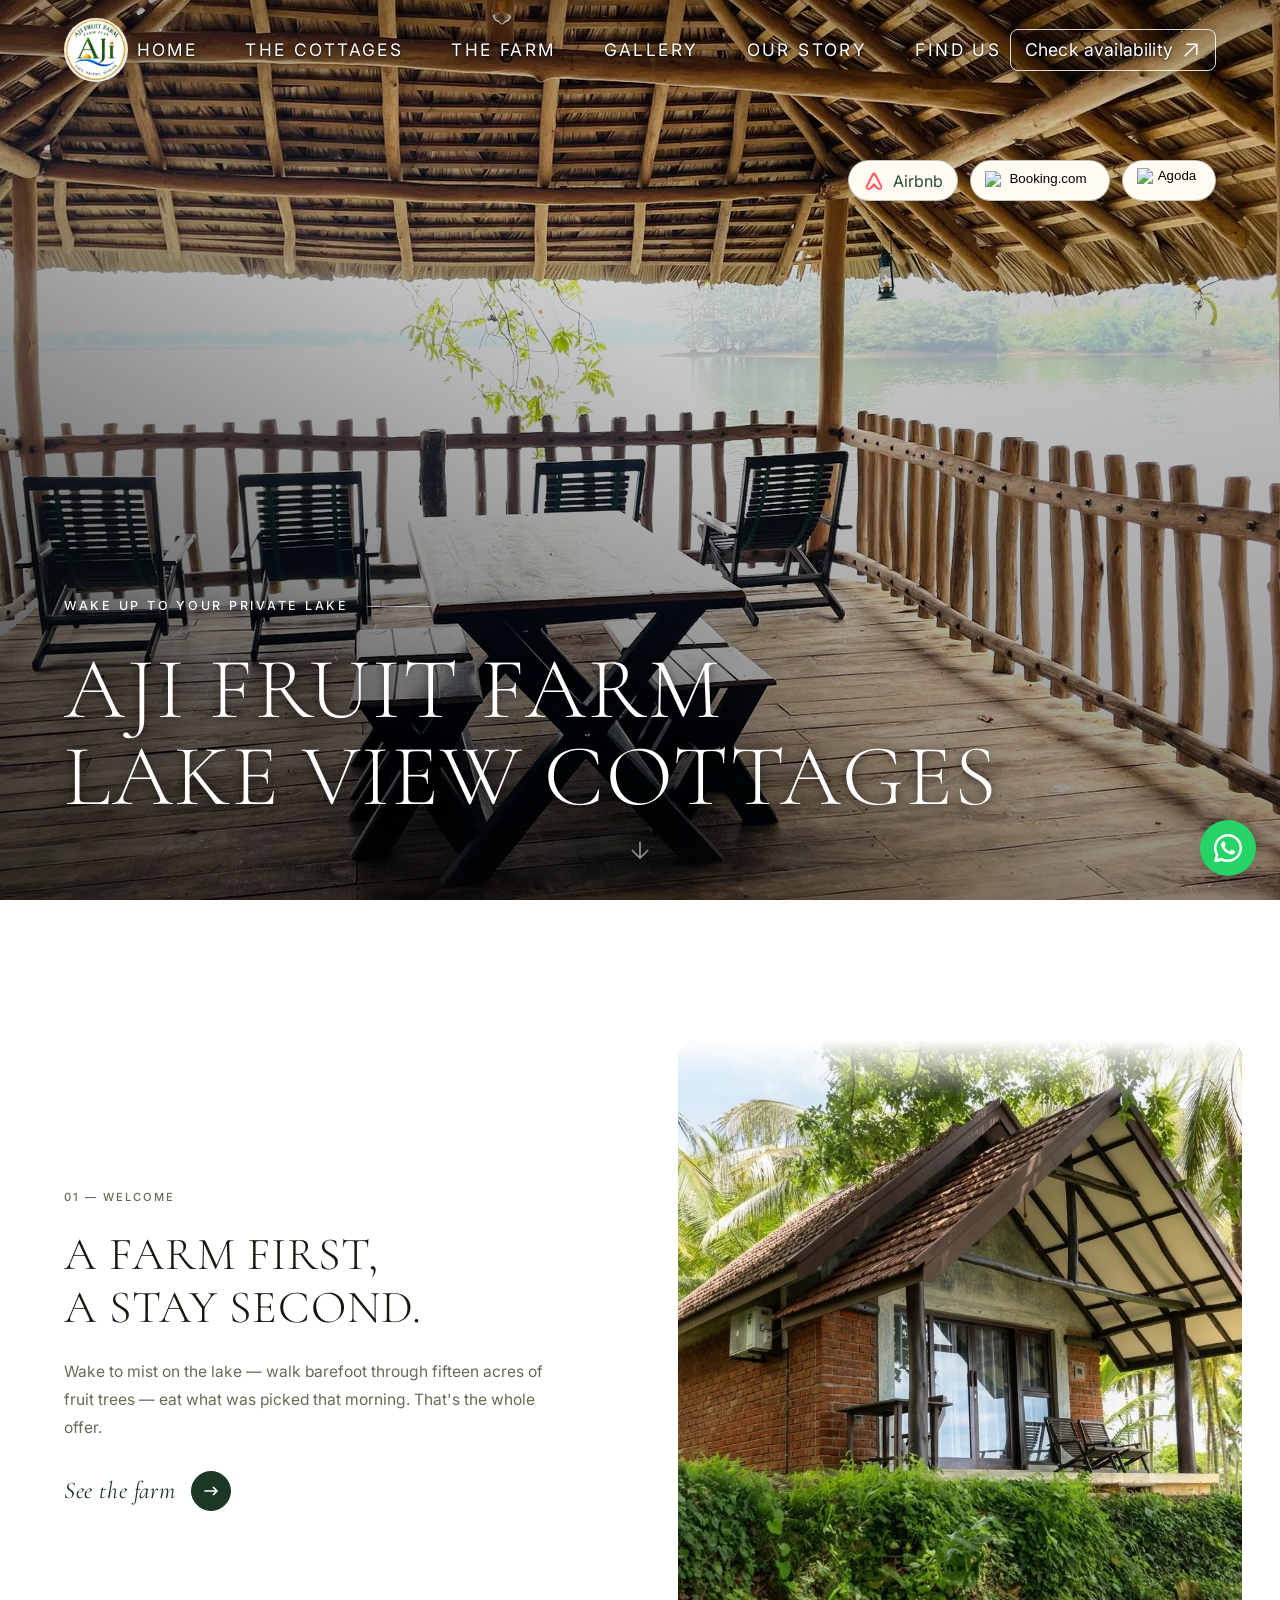
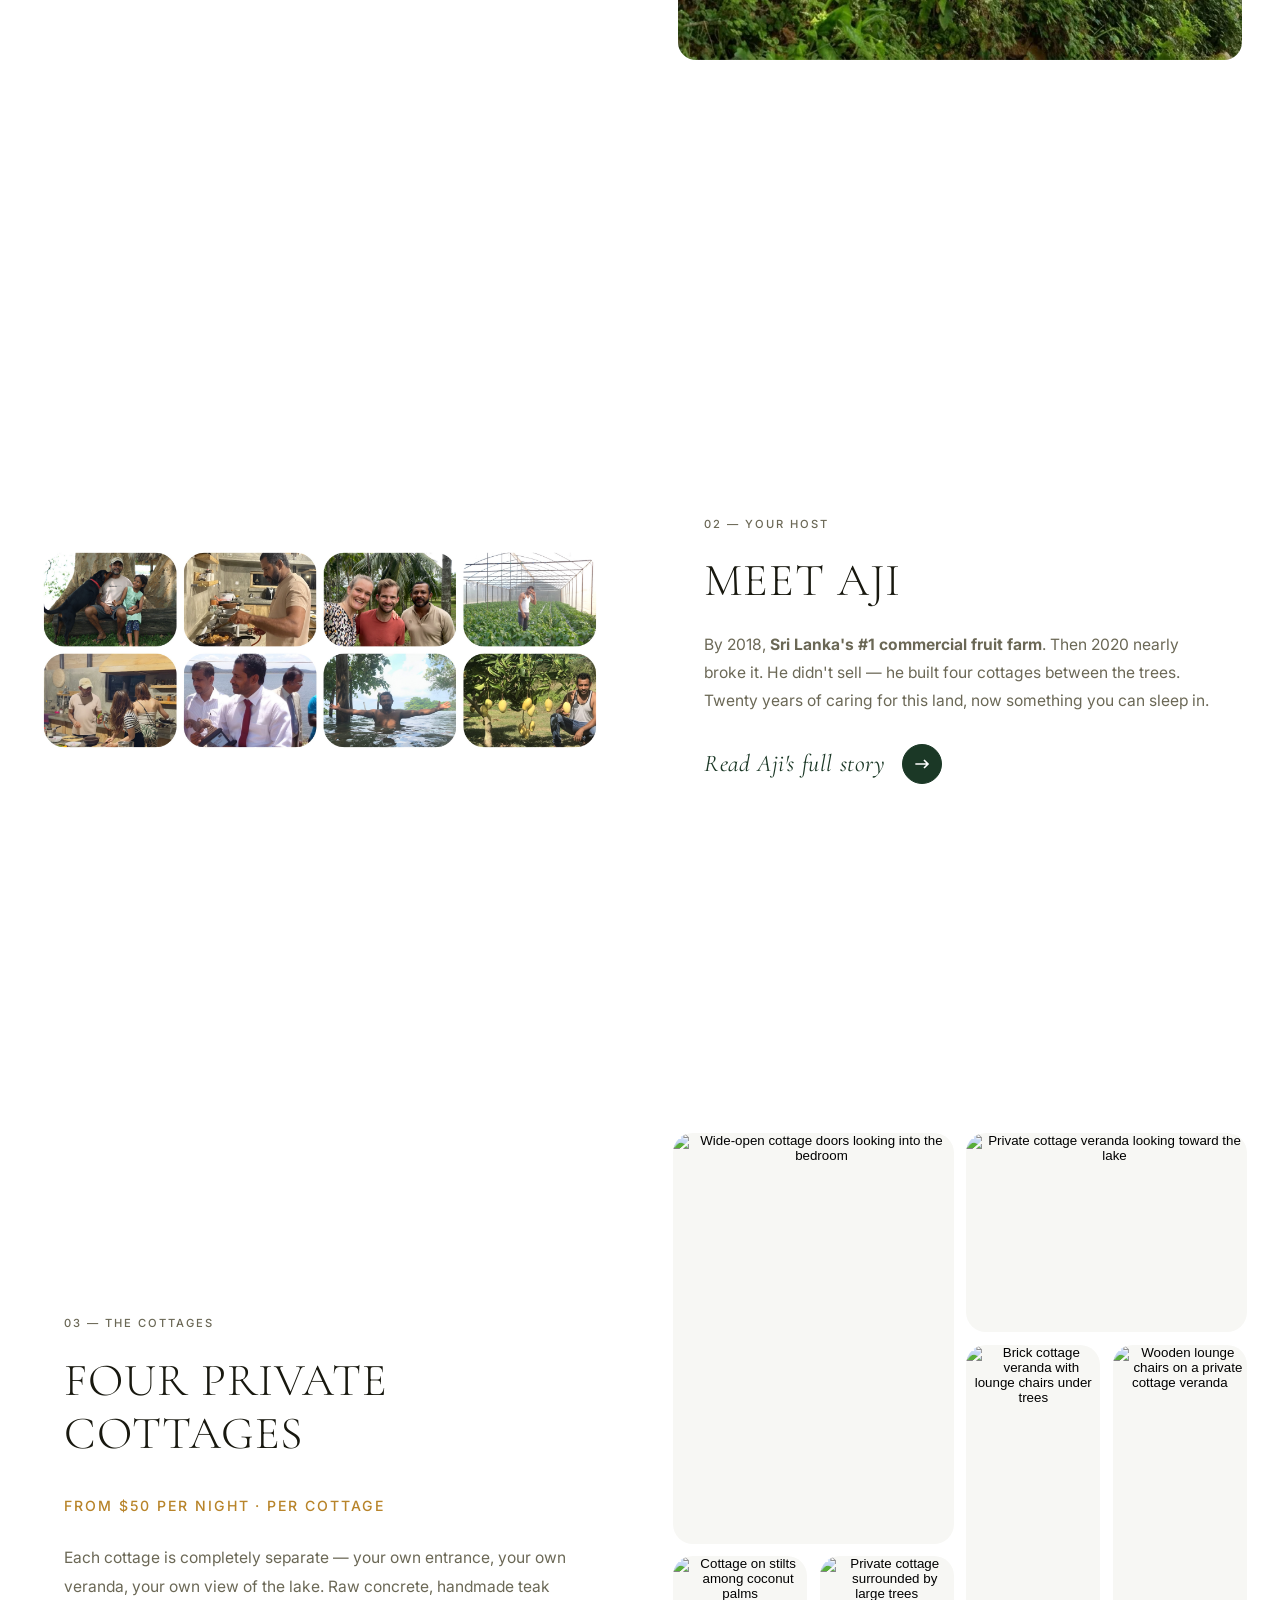
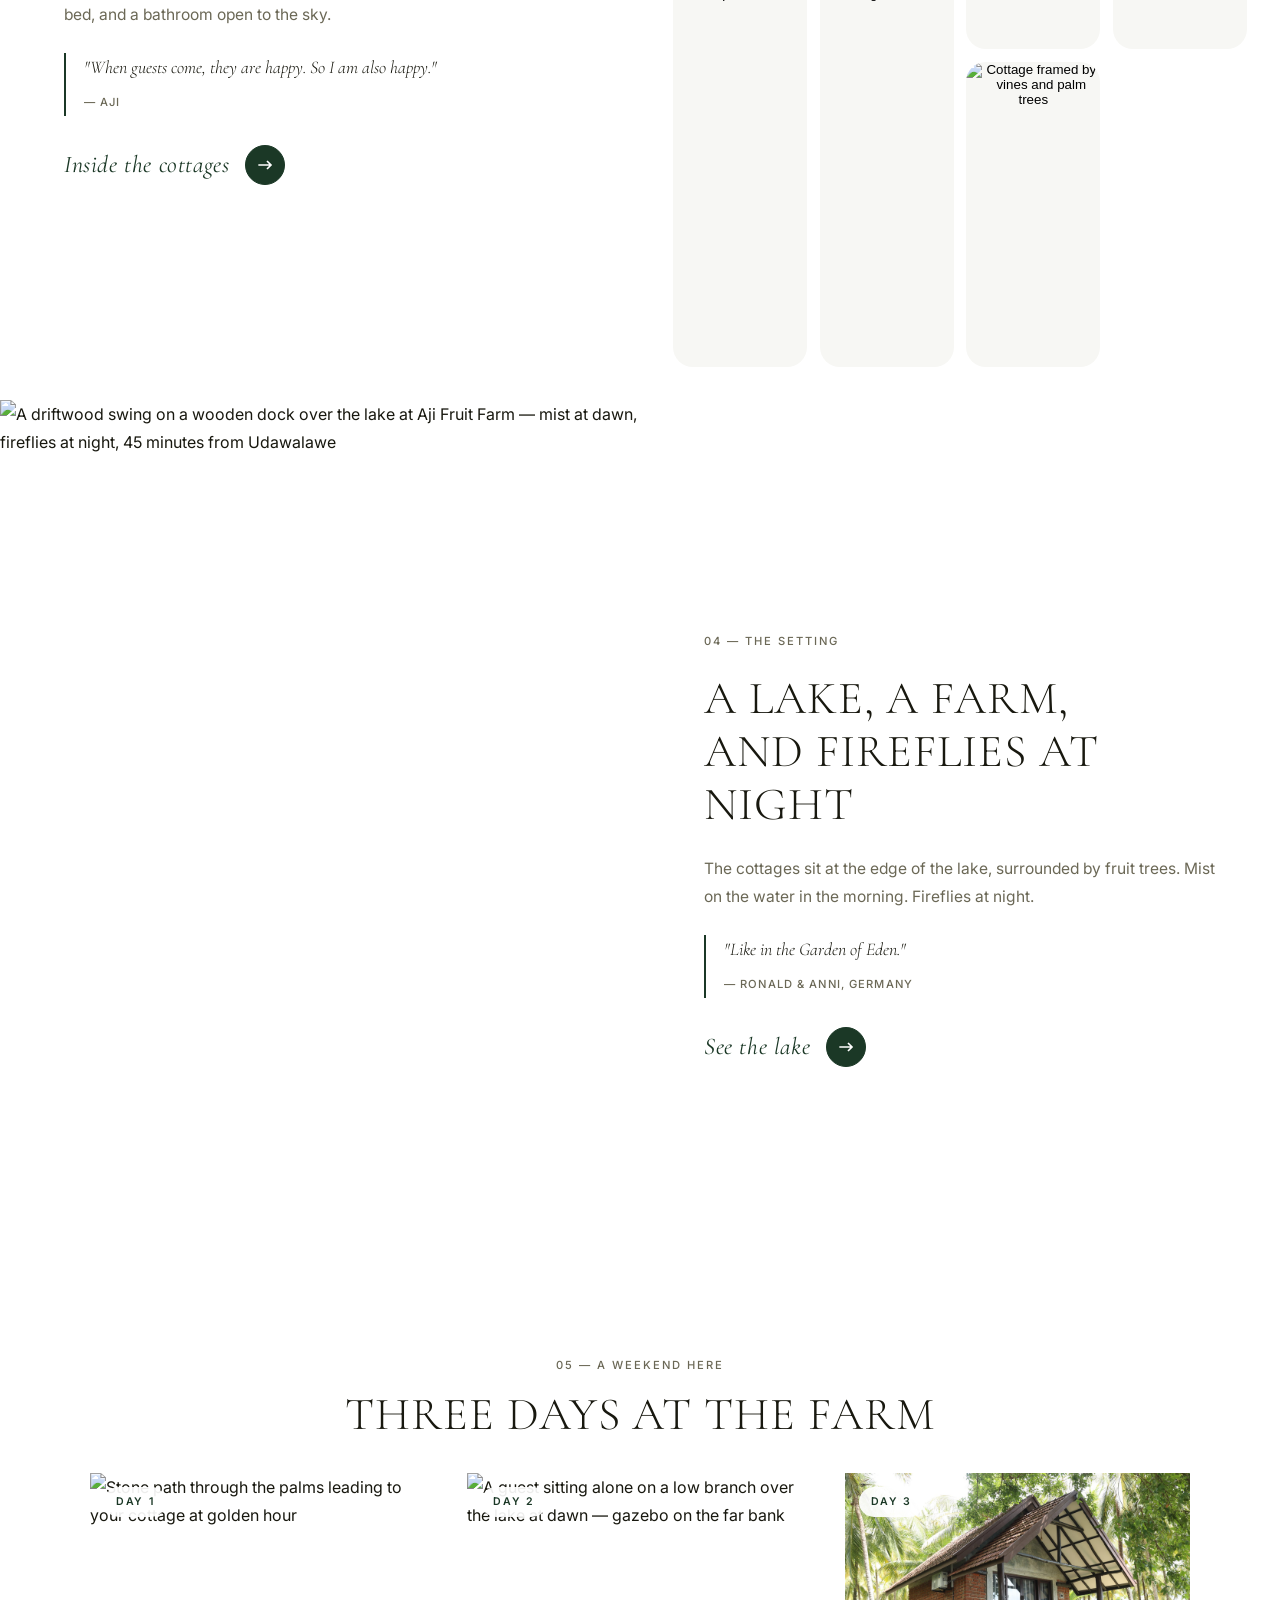
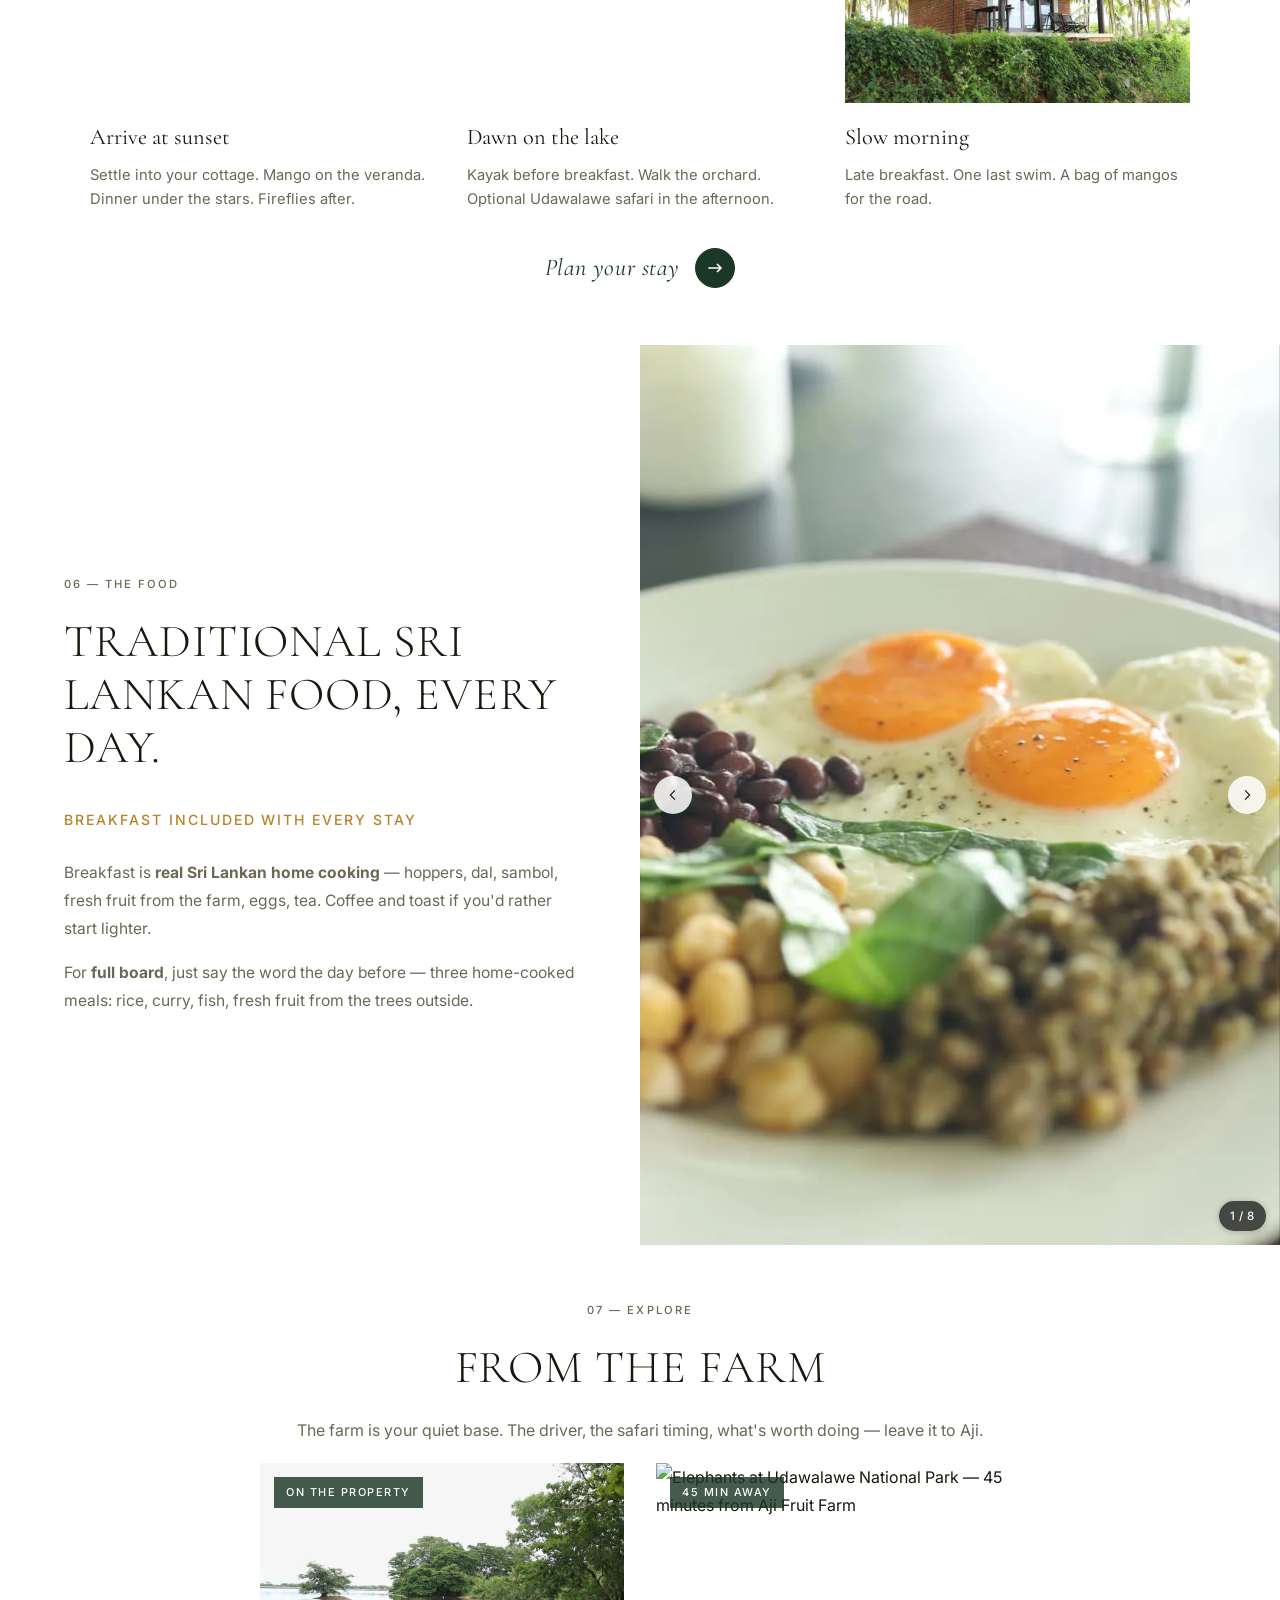
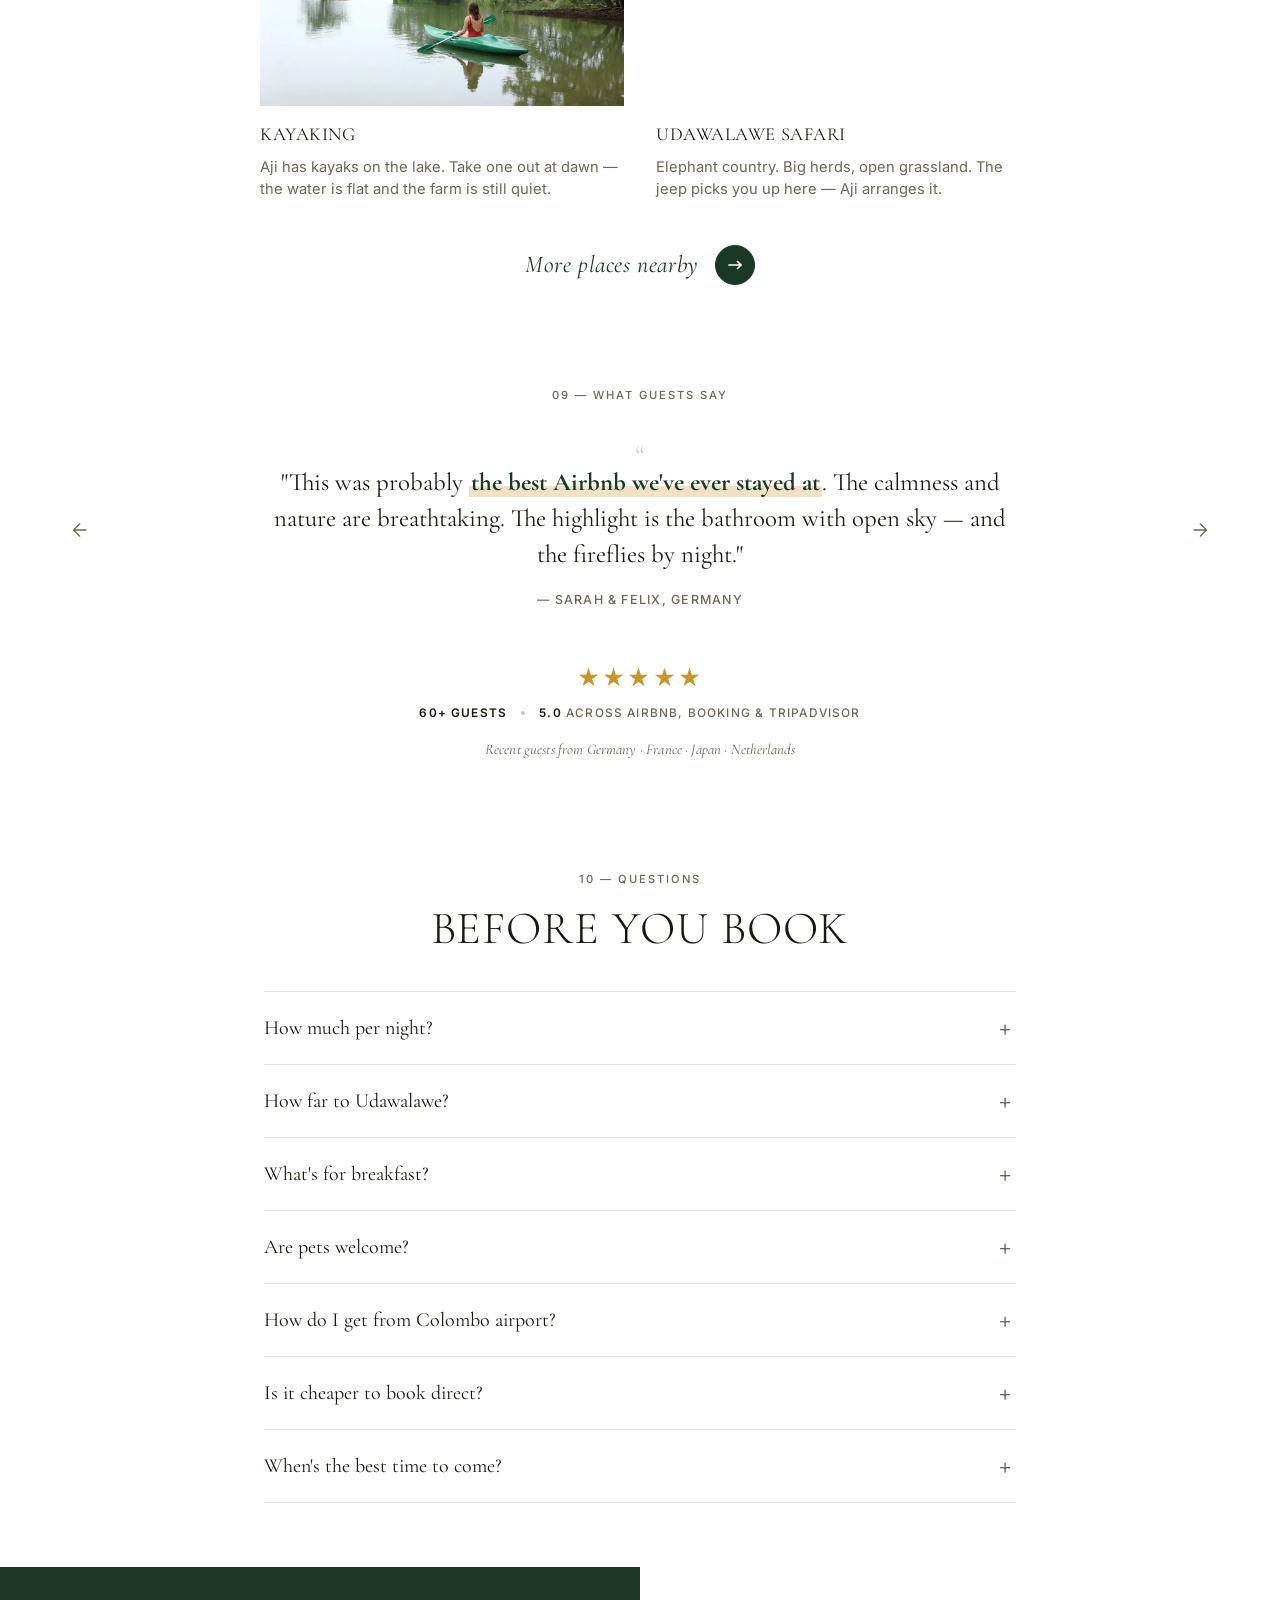
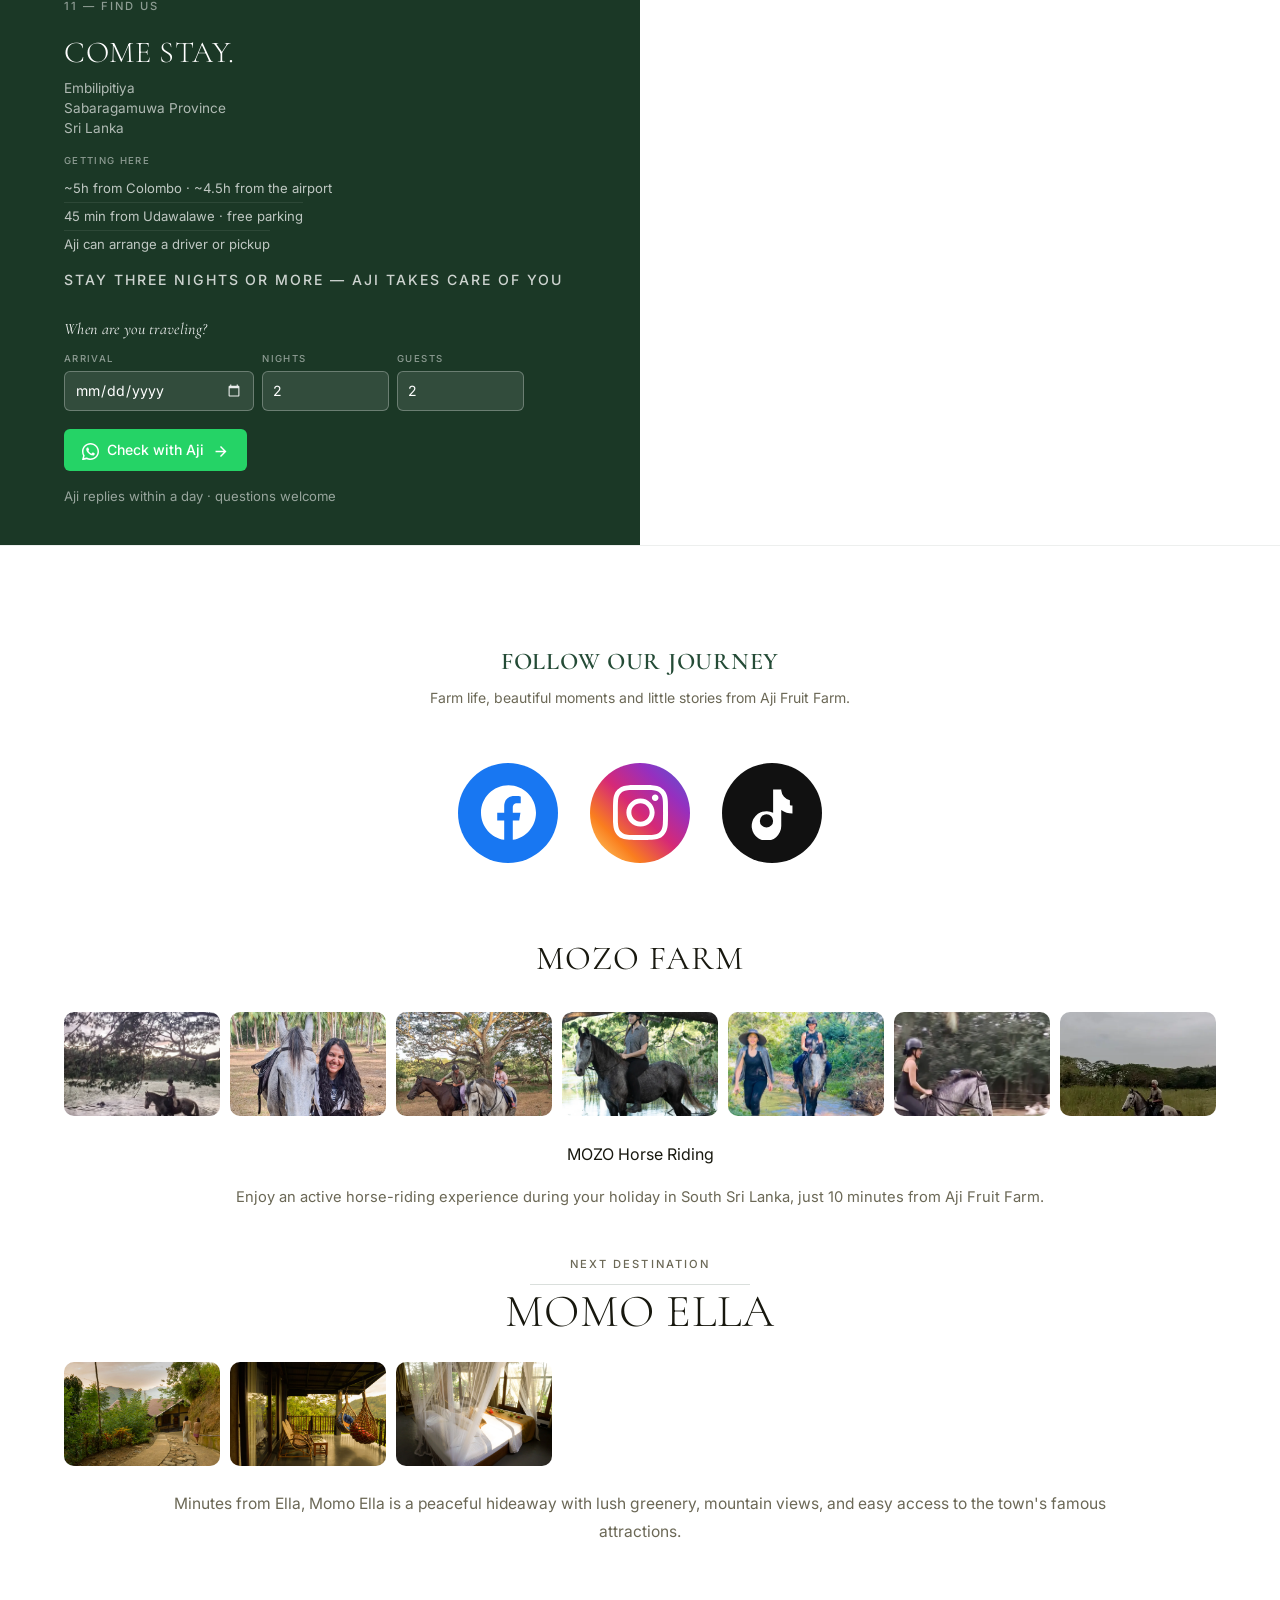
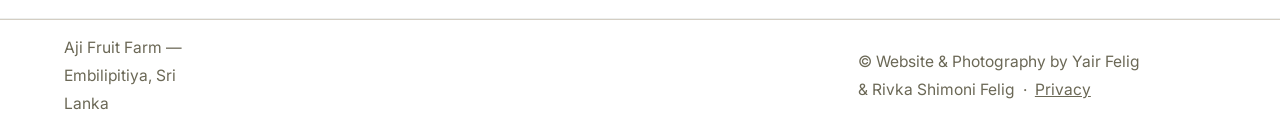
==== index.html @ 1ccb457b "Add Follow Our Journey section above social media icons on homepage" ====
<!DOCTYPE html>
<html lang="en">
<head>
  <meta charset="UTF-8" />
  <meta name="viewport" content="width=device-width, initial-scale=1.0" />
  <title>Aji Fruit Farm — Lakeside Cottages near Udawalawe, Sri Lanka</title>
  <meta name="description" content="Four private lakeside cottages on a fruit farm in Embilipitiya, Sri Lanka — 45 min from Udawalawe National Park. Sri Lankan breakfast included." />
  <meta name="google-site-verification" content="tIqIfrvO1v9YFMw-foc1v42TqtjySwAgRteLWfTwIr8" />
  <link rel="canonical" href="https://aji-fruit-farm.lk/" />
  <meta property="og:type" content="website" />
  <meta property="og:site_name" content="Aji Fruit Farm" />
  <meta property="og:locale" content="en_US" />
  <meta property="og:title" content="Aji Fruit Farm — Lakeside Cottages near Udawalawe, Sri Lanka" />
  <meta property="og:description" content="Four private lakeside cottages on a fruit farm in Embilipitiya, Sri Lanka — 45 min from Udawalawe National Park. Sri Lankan breakfast included." />
  <meta property="og:image" content="https://aji-fruit-farm.lk/photos/hero.jpg" />
  <meta property="og:url" content="https://aji-fruit-farm.lk/" />
  <meta name="twitter:card" content="summary_large_image" />
  <meta name="twitter:title" content="Aji Fruit Farm — Lakeside Cottages near Udawalawe, Sri Lanka" />
  <meta name="twitter:description" content="Four private lakeside cottages on a fruit farm in Embilipitiya, Sri Lanka — 45 min from Udawalawe National Park. Sri Lankan breakfast included." />
  <meta name="twitter:image" content="https://aji-fruit-farm.lk/photos/hero.jpg" />
  <link rel="icon" href="data:image/svg+xml,<svg xmlns=%22http://www.w3.org/2000/svg%22 viewBox=%220 0 100 100%22><text y=%22.9em%22 font-size=%2290%22>🥭</text></svg>" />
 <link rel="stylesheet" href="style.css?v=113" />
  <link rel="preload" as="image" href="photos/hero.webp" type="image/webp" fetchpriority="high" />
  <link rel="preconnect" href="https://fonts.googleapis.com" />
  <link rel="preconnect" href="https://fonts.gstatic.com" crossorigin />
  <link href="https://fonts.googleapis.com/css2?family=Cormorant+Garamond:ital,wght@0,300;0,400;0,600;1,300;1,400&family=Inter:wght@300;400;500&display=swap" rel="stylesheet" />
  <script type="application/ld+json">
  {
    "@context": "https://schema.org",
    "@type": "LodgingBusiness",
    "@id": "https://aji-fruit-farm.lk/#business",
    "name": "Aji Fruit Farm",
    "alternateName": ["Aji Fruit Farm Cottages", "Aji's Mango Farm"],
    "description": "Four private lakeside cottages on a working tropical fruit farm in Embilipitiya, Sri Lanka. Mango, banana, rambutan, dragon fruit. Traditional Sri Lankan breakfast included. Book direct with Aji on WhatsApp.",
    "url": "https://aji-fruit-farm.lk/",
    "telephone": "+94705065061",
    "image": [
      "https://aji-fruit-farm.lk/photos/hero.jpg",
      "https://aji-fruit-farm.lk/photos/cottage-veranda.jpg",
      "https://aji-fruit-farm.lk/photos/farm-wide.jpg"
    ],
    "address": {
      "@type": "PostalAddress",
      "streetAddress": "147 Lake Side Avenue, Pump House Road, Tunkama",
      "addressLocality": "Embilipitiya",
      "addressRegion": "Sabaragamuwa Province",
      "postalCode": "70205",
      "addressCountry": "LK"
    },
    "geo": {
      "@type": "GeoCoordinates",
      "latitude": 6.30363,
      "longitude": 80.8581
    },
    "hasMap": "https://www.google.com/maps/search/?api=1&query=Aji%20Fruit%20Farm%20Farmstay",
    "numberOfRooms": 4,
    "petsAllowed": true,
    "amenityFeature": [
      { "@type": "LocationFeatureSpecification", "name": "Air conditioning", "value": true },
      { "@type": "LocationFeatureSpecification", "name": "Free WiFi", "value": true },
      { "@type": "LocationFeatureSpecification", "name": "Sri Lankan breakfast included", "value": true },
      { "@type": "LocationFeatureSpecification", "name": "Full board on request", "value": true },
      { "@type": "LocationFeatureSpecification", "name": "Free private parking", "value": true },
      { "@type": "LocationFeatureSpecification", "name": "Pets welcome", "value": true },
      { "@type": "LocationFeatureSpecification", "name": "Private veranda", "value": true },
      { "@type": "LocationFeatureSpecification", "name": "Lake view", "value": true },
      { "@type": "LocationFeatureSpecification", "name": "Open-air bathroom", "value": true },
      { "@type": "LocationFeatureSpecification", "name": "Kayaks on the lake", "value": true },
      { "@type": "LocationFeatureSpecification", "name": "Airport pickup available", "value": true },
      { "@type": "LocationFeatureSpecification", "name": "Safari arrangements (Udawalawe)", "value": true }
    ],
    "knowsLanguage": ["en", "si"],
    "currenciesAccepted": "LKR, USD",
    "paymentAccepted": "Cash, Bank transfer",
    "priceRange": "$$",
    "starRating": { "@type": "Rating", "ratingValue": "4" },
    "makesOffer": {
      "@type": "Offer",
      "name": "One-night stay with Sri Lankan breakfast",
      "priceCurrency": "USD",
      "price": "50",
      "availability": "https://schema.org/InStock"
    },
    "sameAs": [
      "https://www.facebook.com/ajifruitfarm/",
      "https://www.instagram.com/ajifruitfarm/",
      "https://www.tripadvisor.com/Hotel_Review-g2044831-d34239530-Reviews-Aji_Fruit_Farm_Cottages-Embilipitiya_Sabaragamuwa_Province.html",
      "https://www.booking.com/hotel/lk/aji-fruit-farm-embilipitiya.html",
      "https://www.agoda.com/aji-fruit-farm-cottages/hotel/embilipitiya-lk.html",
      "https://he.airbnb.com/rooms/1593378611609610794"
    ],
    "aggregateRating": {
      "@type": "AggregateRating",
      "ratingValue": "5",
      "bestRating": "5",
      "reviewCount": "60"
    }
  }
  </script>
  <script type="application/ld+json">
  {
    "@context": "https://schema.org",
    "@type": "FAQPage",
    "mainEntity": [
      {
        "@type": "Question",
        "name": "How much per night at Aji Fruit Farm?",
        "acceptedAnswer": {
          "@type": "Answer",
          "text": "From $50 per night, traditional Sri Lankan breakfast included. Stay three nights or more and Aji takes care of you. For full board — three home-cooked meals a day — just let him know when you book."
        }
      },
      {
        "@type": "Question",
        "name": "How far is Aji Fruit Farm from Udawalawe?",
        "acceptedAnswer": {
          "@type": "Answer",
          "text": "About 45 minutes by car. Aji arranges the safari and the driver — most guests leave at dawn to catch the elephants and are back at the farm for a late breakfast."
        }
      },
      {
        "@type": "Question",
        "name": "What's for breakfast at Aji Fruit Farm?",
        "acceptedAnswer": {
          "@type": "Answer",
          "text": "Traditional Sri Lankan home cooking — hoppers, dal, sambol, eggs, fresh fruit from the orchard, juice, tea. Coffee and toast if you'd rather start lighter. Breakfast is included with every stay."
        }
      },
      {
        "@type": "Question",
        "name": "Are pets welcome at Aji Fruit Farm?",
        "acceptedAnswer": {
          "@type": "Answer",
          "text": "Yes. Aji has dogs of his own — pets are family here. Let him know in advance so he can prep your cottage."
        }
      },
      {
        "@type": "Question",
        "name": "How do I get to Aji Fruit Farm from Colombo airport?",
        "acceptedAnswer": {
          "@type": "Answer",
          "text": "About 4.5 hours by car. Aji arranges a private driver if you ask in advance — it's usually the calmest option after a long flight. Public buses run too, but require two transfers."
        }
      },
      {
        "@type": "Question",
        "name": "Is it cheaper to book Aji Fruit Farm direct?",
        "acceptedAnswer": {
          "@type": "Answer",
          "text": "Yes — message Aji on WhatsApp. Booking direct often saves you the platform fees, and it goes straight to his family rather than to an intermediary."
        }
      },
      {
        "@type": "Question",
        "name": "When is the best time to visit Aji Fruit Farm?",
        "acceptedAnswer": {
          "@type": "Answer",
          "text": "The farm is open year-round. The dry seasons (December–March and July–September) are the most popular. Mango harvest peaks May–July — if you come then, expect baskets of fruit waiting on your veranda."
        }
      }
    ]
  }
  </script>

  <!-- Cloudflare Web Analytics -->
  <script defer src='https://static.cloudflareinsights.com/beacon.min.js' data-cf-beacon='{"token": "c372317ae5d843ea82d99105d010a931"}'></script>
  <!-- End Cloudflare Web Analytics -->
</head>
<body>

  <!-- NAV -->
  <header class="nav at-top over-hero">
  <a href="#" class="nav-logo">
  <img src="photos/Aji%20Fruit%20Farm%20Vintage%20Badge.png" alt="Aji Fruit Farm Logo">
</a>
   <nav class="nav-links">
    <a href="index.html">Home</a>
    <a href="rooms.html">The Cottages</a>
    <a href="farm.html">The Farm</a>
    <a href="gallery.html">Gallery</a>
    <a href="story.html">Our Story</a>
    <a href="#contact">Find Us</a>
</nav>
    <a class="nav-wa" href="#contact">
      <span>Check availability</span>
      <span class="nav-wa-arrow">
        <svg class="arrow-default" viewBox="0 0 24 24" fill="none" stroke="currentColor" stroke-width="1.8" stroke-linecap="round" stroke-linejoin="round" aria-hidden="true"><path d="M5 19 19 5M7 5h12v12"/></svg>
        <svg class="arrow-hover" viewBox="0 0 24 24" fill="none" stroke="currentColor" stroke-width="1.8" stroke-linecap="round" stroke-linejoin="round" aria-hidden="true"><path d="M5 12h14M12 5l7 7-7 7"/></svg>
      </span>
   </a>
<div class="booking-links">
    <button type="button" class="airbnb-nav-btn" id="airbnb-open" aria-label="Choose an Airbnb cottage">
  <svg viewBox="0 0 32 32" width="22" height="22" aria-hidden="true">
    <path d="M16 3.5c-1.5 0-2.6 1.1-3.5 3L4.4 23c-1.3 2.5-.3 5.1 2.2 5.8 2.4.7 5.2-.4 7.1-2.5L16 23.7l2.3 2.6c1.9 2.1 4.7 3.2 7.1 2.5 2.5-.7 3.5-3.3 2.2-5.8L19.5 6.5c-.9-1.9-2-3-3.5-3zm0 4.1c.4 0 .8.6 1.3 1.5l7.9 15.1c.5 1 .3 1.8-.5 2-.9.3-2.3-.4-3.4-1.6l-3.8-4.3a2 2 0 0 0-3 0l-3.8 4.3c-1.1 1.2-2.5 1.9-3.4 1.6-.8-.2-1-1-.5-2l7.9-15.1c.5-.9.9-1.5 1.3-1.5z" fill="#FF5A5F"/>
  </svg>
  <span>Airbnb</span>
</button><button type="button" class="booking-nav-btn" id="booking-open" aria-label="Choose a Booking.com cottage" aria-expanded="false">
  <img src="https://commons.wikimedia.org/wiki/Special:Redirect/file/Booking.com_logo.svg" alt="Booking.com" width="110" height="19">
</button>
    <button type="button" class="agoda-nav-btn" id="agoda-open" aria-label="Choose an Agoda cottage">
    <img src="https://cdn6.agoda.net/images/kite-js/logo/agoda/color-default.svg" alt="Agoda" class="agoda-logo">
</button></div>
    <button type="button" class="nav-burger" aria-label="Open menu" aria-expanded="false" aria-controls="nav-overlay">
      <svg viewBox="0 0 24 24" fill="none" stroke="currentColor" stroke-width="1.5" stroke-linecap="round" aria-hidden="true"><path d="M4 7h16M4 12h16M4 17h16"/></svg>
    </button>
  </header>

  <!-- MOBILE FULL-SCREEN MENU -->
  <div class="nav-overlay" id="nav-overlay" aria-hidden="true" hidden>
    <div class="nav-overlay-bg" aria-hidden="true">
      <picture><source srcset="photos/hero.webp" type="image/webp"><img src="photos/hero.jpg" alt="" /></picture>
    </div>
   <img class="nav-overlay-brand" src="photos/Aji%20Fruit%20Farm%20Vintage%20Badge.png" alt="Aji Fruit Farm Logo">
    <button type="button" class="nav-overlay-close" aria-label="Close menu">
      <svg viewBox="0 0 24 24" fill="none" stroke="currentColor" stroke-width="1.5" stroke-linecap="round" aria-hidden="true"><path d="M6 6l12 12M18 6L6 18"/></svg>
    </button>
   <nav class="nav-overlay-links">
    <a href="index.html"><span class="nv-num">01</span><span class="nv-rule"></span><span class="nv-label">Home</span></a>
    <a href="rooms.html"><span class="nv-num">02</span><span class="nv-rule"></span><span class="nv-label">The Cottages</span></a>
    <a href="farm.html"><span class="nv-num">03</span><span class="nv-rule"></span><span class="nv-label">The Farm</span></a>
    <a href="gallery.html"><span class="nv-num">04</span><span class="nv-rule"></span><span class="nv-label">Gallery</span></a>
    <a href="story.html"><span class="nv-num">05</span><span class="nv-rule"></span><span class="nv-label">Our Story</span></a>
    <a href="#contact"><span class="nv-num">06</span><span class="nv-rule"></span><span class="nv-label">Find Us</span></a>
</nav>
    <a class="nav-overlay-cta" href="#contact">
      <span class="nv-cta-rule"></span>
      <span class="nv-cta-text">Reserve your stay <span class="nv-arrow">&rarr;</span></span>
    </a>
    <p class="nav-overlay-meta">Embilipitiya &middot; Sri Lanka</p>
  </div>

  <!-- HERO -->
  <section class="hero" id="top">
    <div class="hero-image">
     <div class="hero-slides">
  <img src="photos/hero-01-lakeside.webp" alt="Aji Fruit Farm lakeside view">
  <img src="photos/hero-02-sunrise.webp" alt="Sunrise at Aji Fruit Farm">
  <img src="photos/hero-03-sky.webp" alt="Morning sky at Aji Fruit Farm">
  <img src="photos/hero-04-kayaking.webp" alt="Kayaking at Aji Fruit Farm">
</div>
    </div>
    <div class="hero-content">
      <p class="hero-kicker">Wake up to your private lake</p>
      <h1>Aji Fruit Farm<span class="hero-h1-tail"><br>Lake View Cottages</span></h1>
      <p class="hero-tagline"><em>Sleep in a fruit orchard.<br>Wake up to the lake.</em></p>
    </div>
    <a class="hero-scroll" href="#welcome" aria-label="Scroll down">
      <svg viewBox="0 0 24 24" fill="none" stroke="currentColor" stroke-width="1.5" width="28" height="28"><path d="M12 5v14M5 12l7 7 7-7"/></svg>
    </a>
  </section>

  <!-- 01 WELCOME -->
  <section class="split" id="welcome">
    <div class="split-text">
      <span class="label">01 &mdash; WELCOME</span>
      <h2>A Farm First,<br>A Stay Second.</h2>
      <p>Wake to mist on the lake &mdash; walk barefoot through fifteen acres of fruit trees &mdash; eat what was picked that morning. That's the whole offer.</p>
      <a class="text-link" href="farm.html">See the farm <svg viewBox="0 0 24 24" fill="none" stroke="currentColor" stroke-width="2" width="16" height="16"><path d="M2 12h19M15 6l6 6-6 6"/></svg></a>
    </div>
    <div class="split-image">
     <picture><source srcset="photos/aji-fruit-farm-cottage-section.webp" type="image/webp"><img src="photos/aji-fruit-farm-cottage-section.webp" alt="A peaceful view of Aji Fruit Farm cottage" loading="lazy"></picture>
    </div>
  </section>

  <!-- 02 MEET AJI -->
  <section class="split split--reverse" id="aji">
    <div class="split-image split-image--host-collage">
      <img src="photos/aji-collage.jpg" alt="A collage of Aji with family, guests, cooking, farming, and fruit at Aji Fruit Farm" loading="lazy" decoding="async" />
    </div>
    <div class="split-text">
      <span class="label">02 &mdash; YOUR HOST</span>
      <h2>Meet Aji</h2>
      <p>By 2018, <strong>Sri Lanka's #1 commercial fruit farm</strong>. Then 2020 nearly broke it. He didn't sell &mdash; he built four cottages between the trees. Twenty years of caring for this land, now something you can sleep in.</p>
      <a class="text-link" href="story.html">Read Aji's full story <svg viewBox="0 0 24 24" fill="none" stroke="currentColor" stroke-width="2" width="16" height="16"><path d="M2 12h19M15 6l6 6-6 6"/></svg></a>
    </div>
  </section>

  <!-- 03 THE COTTAGES -->
  <section class="split" id="cottages">
    <div class="split-text">
      <span class="label">03 &mdash; THE COTTAGES</span>
      <h2>Four Private Cottages</h2>
      <span class="fact-line fact-line--below">From $50 per night &middot; per cottage</span>
      <p>Each cottage is completely separate — your own entrance, your own veranda, your own view of the lake. Raw concrete, handmade teak bed, and a bathroom open to the sky.</p>
      <aside class="host-quote">
        <p>"When guests come, they are happy. So I am also happy."</p>
        <cite>&mdash; Aji</cite>
      </aside>
      <a class="text-link" href="rooms.html">Inside the cottages <svg viewBox="0 0 24 24" fill="none" stroke="currentColor" stroke-width="2" width="16" height="16"><path d="M2 12h19M15 6l6 6-6 6"/></svg></a>
    </div>
    <div class="split-image cottage-gallery-wrap">
      <div class="cottage-gallery" aria-label="Cottage photo gallery">
        <button type="button" class="cottage-shot cottage-shot--large" data-gallery-index="0" aria-label="Open cottage bedroom photo">
          <img src="photos/cottage-7674.webp" alt="Wide-open cottage doors looking into the bedroom" loading="lazy" decoding="async" />
        </button>
        <button type="button" class="cottage-shot cottage-shot--wide" data-gallery-index="1" aria-label="Open veranda by the lake photo">
          <img src="photos/cottage-veranda.webp" alt="Private cottage veranda looking toward the lake" loading="lazy" decoding="async" />
        </button>
        <button type="button" class="cottage-shot cottage-shot--tall" data-gallery-index="2" aria-label="Open cottage among palms photo">
          <img src="photos/cottage-palms.webp" alt="Cottage on stilts among coconut palms" loading="lazy" decoding="async" />
        </button>
        <button type="button" class="cottage-shot" data-gallery-index="3" aria-label="Open brick veranda photo">
          <img src="photos/cottage-brick-veranda.webp" alt="Brick cottage veranda with lounge chairs under trees" loading="lazy" decoding="async" />
        </button>
        <button type="button" class="cottage-shot" data-gallery-index="4" aria-label="Open lounge chairs photo">
          <img src="photos/cottage-lounge.webp" alt="Wooden lounge chairs on a private cottage veranda" loading="lazy" decoding="async" />
        </button>
        <button type="button" class="cottage-shot" data-gallery-index="5" aria-label="Open cottage exterior photo">
          <img src="photos/cottage-exterior.webp" alt="Private cottage surrounded by large trees" loading="lazy" decoding="async" />
        </button>
        <button type="button" class="cottage-shot" data-gallery-index="6" aria-label="Open cottage vines photo">
          <img src="photos/cottage-vines.webp" alt="Cottage framed by vines and palm trees" loading="lazy" decoding="async" />
        </button>
      </div>
    </div>
  </section>

  <!-- 03 THE SETTING -->
  <section class="split split--reverse" id="setting">
    <div class="split-image">
      <picture><source srcset="photos/lake-swing.webp" type="image/webp"><img src="photos/lake-swing.jpg" alt="A driftwood swing on a wooden dock over the lake at Aji Fruit Farm — mist at dawn, fireflies at night, 45 minutes from Udawalawe" loading="lazy" decoding="async" style="object-position: center bottom;" /></picture>
    </div>
    <div class="split-text">
      <span class="label">04 &mdash; THE SETTING</span>
      <h2>A Lake, a Farm,<br>and Fireflies at Night</h2>
      <p>The cottages sit at the edge of the lake, surrounded by fruit trees. Mist on the water in the morning. Fireflies at night.</p>
      <aside class="micro-quote">
        <p>"Like in the Garden of Eden."</p>
        <cite>&mdash; Ronald &amp; Anni, Germany</cite>
      </aside>
      <a class="text-link" href="farm.html">See the lake <svg viewBox="0 0 24 24" fill="none" stroke="currentColor" stroke-width="2" width="16" height="16"><path d="M2 12h19M15 6l6 6-6 6"/></svg></a>
    </div>
  </section>

  <!-- 05 A WEEKEND HERE -->
  <section class="itinerary" id="itinerary">
    <div class="itinerary-header">
      <span class="label">05 &mdash; A WEEKEND HERE</span>
      <h2>Three days at the farm</h2>
      <p class="itinerary-hint">Swipe through Day 1 &rarr; 3</p>
    </div>
    <div class="itinerary-days">
      <article class="day">
        <div class="day-img">
          <picture><source srcset="photos/day1-arrival.webp" type="image/webp"><img src="photos/day1-arrival.jpg" alt="Stone path through the palms leading to your cottage at golden hour" loading="lazy" decoding="async" /></picture>
          <span class="day-num">Day 1</span>
        </div>
        <h3>Arrive at sunset</h3>
        <p>Settle into your cottage. Mango on the veranda. Dinner under the stars. Fireflies after.</p>
      </article>
      <article class="day">
        <div class="day-img">
          <picture><source srcset="photos/setting-branch.webp" type="image/webp"><img src="photos/setting-branch.jpg" alt="A guest sitting alone on a low branch over the lake at dawn — gazebo on the far bank" loading="lazy" decoding="async" /></picture>
          <span class="day-num">Day 2</span>
        </div>
        <h3>Dawn on the lake</h3>
        <p>Kayak before breakfast. Walk the orchard. Optional Udawalawe safari in the afternoon.</p>
      </article>
      <article class="day">
        <div class="day-img">
          <img src="photos/slow-morning-cottage.jpg" alt="A brick cottage veranda tucked under palms and trees at Aji Fruit Farm" loading="lazy" decoding="async" />
          <span class="day-num">Day 3</span>
        </div>
        <h3>Slow morning</h3>
        <p>Late breakfast. One last swim. A bag of mangos for the road.</p>
      </article>
    </div>
    <div class="itinerary-cta">
      <a class="text-link" href="#contact">Plan your stay <svg viewBox="0 0 24 24" fill="none" stroke="currentColor" stroke-width="2" width="16" height="16"><path d="M2 12h19M15 6l6 6-6 6"/></svg></a>
    </div>
  </section>

  <!-- 06 THE FOOD -->
  <section class="split" id="food">
    <div class="split-text">
      <span class="label">06 &mdash; THE FOOD</span>
      <h2>Traditional Sri Lankan Food,&nbsp;Every Day.</h2>
      <span class="fact-line fact-line--below">Breakfast included with every stay</span>
      <p>Breakfast is <strong>real Sri Lankan home cooking</strong> — hoppers, dal, sambol, fresh fruit from the farm, eggs, tea. Coffee and toast if you'd rather start lighter.</p>
      <p>For <strong>full board</strong>, just say the word the day before — three home-cooked meals: rice, curry, fish, fresh fruit from the trees outside.</p>
    </div>
    <div class="split-image">
      <div class="image-slider" id="slider-food">
        <div class="slides">
          <div class="slide active"><picture><source srcset="photos/food-breakfast.webp" type="image/webp"><img src="photos/food-breakfast.jpg" alt="Traditional Sri Lankan breakfast at Aji Fruit Farm — eggs, chickpeas, dal, fresh greens" loading="lazy" decoding="async" /></picture></div>
          <div class="slide"><picture><source srcset="photos/food-pavilion-table.webp" type="image/webp"><img src="photos/food-pavilion-table.jpg" alt="Sri Lankan breakfast at Aji Fruit Farm — egg hoppers, toast, jam, and tea on the pavilion table with the garden behind" loading="lazy" decoding="async" /></picture></div>
          <div class="slide"><picture><source srcset="photos/food-juice-red.webp" type="image/webp"><img src="photos/food-juice-red.jpg" alt="Fresh fruit juice from the orchard, served at breakfast" loading="lazy" decoding="async" /></picture></div>
          <div class="slide"><picture><source srcset="photos/food-hoppers-new.webp" type="image/webp"><img src="photos/food-hoppers-new.jpg" alt="Sri Lankan hoppers with sambol — traditional breakfast at Aji Fruit Farm" loading="lazy" decoding="async" /></picture></div>
          <div class="slide"><picture><source srcset="photos/food-dinner.webp" type="image/webp"><img src="photos/food-dinner.jpg" alt="Sri Lankan home-cooked dinner — fish, red rice, sambol, curry" loading="lazy" decoding="async" /></picture></div>
          <div class="slide"><picture><source srcset="photos/food-juice-green.webp" type="image/webp"><img src="photos/food-juice-green.jpg" alt="Fresh green juice with a Sri Lankan hopper, garden behind" loading="lazy" decoding="async" /></picture></div>
          <div class="slide"><picture><source srcset="photos/food-fruits-bowl.webp" type="image/webp"><img src="photos/food-fruits-bowl.jpg" alt="Fresh tropical fruit from the orchard at the breakfast table" loading="lazy" decoding="async" /></picture></div>
          <div class="slide"><picture><source srcset="photos/food-papaya-fresh.webp" type="image/webp"><img src="photos/food-papaya-fresh.jpg" alt="Fresh papaya with lime — picked from the orchard at Aji Fruit Farm" loading="lazy" decoding="async" /></picture></div>
        </div>
        <button type="button" class="slider-arrow slider-arrow--prev" aria-label="Previous photo">
          <svg viewBox="0 0 24 24" fill="none" stroke="currentColor" stroke-width="1.7"><path d="M15 19l-7-7 7-7"/></svg>
        </button>
        <button type="button" class="slider-arrow slider-arrow--next" aria-label="Next photo">
          <svg viewBox="0 0 24 24" fill="none" stroke="currentColor" stroke-width="1.7"><path d="M9 5l7 7-7 7"/></svg>
        </button>
        <div class="slider-counter">1 / 8</div>
      </div>
    </div>
  </section>

  <!-- 07 EXPLORE -->
  <section class="explore" id="explore">
    <div class="explore-header">
      <span class="label">07 &mdash; EXPLORE</span>
      <h2>From the Farm</h2>
      <p class="explore-sub">The farm is your quiet base. The driver, the safari timing, what's worth doing &mdash; leave it to Aji.</p>
      <p class="explore-hint">Swipe through 2 ways to explore</p>
    </div>
    <div class="activities">
      <div class="activity">
        <div class="activity-img">
          <picture><source srcset="photos/lake-kayaker.webp" type="image/webp"><img src="photos/lake-kayaker.jpg" alt="A guest paddling a kayak on the lake at Aji Fruit Farm — Embilipitiya, Sri Lanka" loading="lazy" /></picture>
          <div class="activity-overlay">
            <span>On the property</span>
          </div>
        </div>
        <h3>Kayaking</h3>
        <p>Aji has kayaks on the lake. Take one out at dawn — the water is flat and the farm is still quiet.</p>
      </div>
      <div class="activity">
        <div class="activity-img">
          <picture><source srcset="photos/udawalawe.webp" type="image/webp"><img src="photos/udawalawe.jpg" alt="Elephants at Udawalawe National Park — 45 minutes from Aji Fruit Farm" loading="lazy" /></picture>
          <div class="activity-overlay">
            <span>45 min away</span>
          </div>
        </div>
        <h3>Udawalawe Safari</h3>
        <p>Elephant country. Big herds, open grassland. The jeep picks you up here — Aji arranges it.</p>
      </div>
    </div>
    <details class="explore-more">
      <summary class="explore-more__summary">
        <span class="text-link">More places nearby <svg viewBox="0 0 24 24" fill="none" stroke="currentColor" stroke-width="2" width="16" height="16"><path d="M2 12h19M15 6l6 6-6 6"/></svg></span>
      </summary>
      <div class="nearby-list">
        <a class="nearby-item" href="https://www.google.com/maps/search/?api=1&query=Elephant%20Transit%20Home%20Udawalawe" target="_blank" rel="noopener">
          <span class="nearby-item__time">45 min</span>
          <h4>Elephant Transit Home</h4>
          <p>Watch orphaned elephant calves being cared for before they return to the wild.</p>
        </a>
        <a class="nearby-item" href="https://www.google.com/maps/search/?api=1&query=Hiriketiya%20Beach" target="_blank" rel="noopener">
          <span class="nearby-item__time">1 hr 15 min</span>
          <h4>Hiriketiya Beach</h4>
          <p>A horseshoe-shaped south-coast bay for surfing, swimming, beach cafes, and a relaxed day by the sea.</p>
        </a>
        <a class="nearby-item" href="https://www.google.com/maps/search/?api=1&query=Ridiyagama%20Safari%20Park" target="_blank" rel="noopener">
          <span class="nearby-item__time">1 hr 15 min</span>
          <h4>Ridiyagama Safari Park</h4>
          <p>Sri Lanka's open-range safari park, with animal zones for an easy family day trip toward Hambantota.</p>
        </a>
        <a class="nearby-item" href="https://www.google.com/maps/search/?api=1&query=Madunagala%20Hot%20Springs" target="_blank" rel="noopener">
          <span class="nearby-item__time">1 hr 15 min</span>
          <h4>Madunagala Hot Springs</h4>
          <p>Natural warm-water pools in a rural setting. Good as a soft half-day outing.</p>
        </a>
        <a class="nearby-item" href="https://www.google.com/maps/search/?api=1&query=Wavulpane%20Limestone%20Cave" target="_blank" rel="noopener">
          <span class="nearby-item__time">1 hr 15 min</span>
          <h4>Wavulpane Limestone Cave</h4>
          <p>A limestone cave with bats, rock formations, and an underground waterfall in the Rakwana hills.</p>
        </a>
        <a class="nearby-item" href="https://www.google.com/maps/search/?api=1&query=Sankapala%20Raja%20Maha%20Viharaya" target="_blank" rel="noopener">
          <span class="nearby-item__time">35 min</span>
          <h4>Sankapala Temple</h4>
          <p>A hill temple with old stone steps, quiet views, and a local pilgrimage feel.</p>
        </a>
        <a class="nearby-item" href="https://www.google.com/maps/search/?api=1&query=Mulkirigala%20Raja%20Maha%20Viharaya" target="_blank" rel="noopener">
          <span class="nearby-item__time">1 hr 30 min</span>
          <h4>Mulkirigala Rock Temple</h4>
          <p>Ancient cave temple and rock climb with murals, statues, and wide southern views.</p>
        </a>
        <a class="nearby-item" href="https://www.google.com/maps/search/?api=1&query=Sinharaja%20Forest%20Reserve" target="_blank" rel="noopener">
          <span class="nearby-item__time">2 hr</span>
          <h4>Sinharaja Rainforest</h4>
          <p>UNESCO rainforest with guided jungle walks, tropical birds, tall trees, and deep green quiet.</p>
        </a>
      </div>
      <p class="nearby-note">Drive times are approximate from Aji Fruit Farm. Ask Aji before you plan the day.</p>
    </details>
  </section>

  <!-- NEXT DESTINATION -->
 

  <!-- 06 REVIEWS -->
  <section class="reviews" id="reviews">
    <span class="label">09 &mdash; WHAT GUESTS SAY</span>
    <div class="testimonial-row">
      <button type="button" class="testimonial-arrow" id="quote-prev" aria-label="Previous quote">
        <svg viewBox="0 0 24 24" fill="none" stroke="currentColor" stroke-width="1.5" width="22" height="22"><path d="M19 12H5M12 5l-7 7 7 7"/></svg>
      </button>
      <div class="testimonial" id="testimonial">
        <blockquote id="quote-text">"This was probably <strong>the best Airbnb we've ever stayed at</strong>. The calmness and nature are breathtaking. The highlight is the bathroom with open sky — and the fireflies by night."</blockquote>
        <cite id="quote-author">— Sarah & Felix, Germany</cite>
      </div>
      <button type="button" class="testimonial-arrow" id="quote-next" aria-label="Next quote">
        <svg viewBox="0 0 24 24" fill="none" stroke="currentColor" stroke-width="1.5" width="22" height="22"><path d="M5 12h14M12 5l7 7-7 7"/></svg>
      </button>
    </div>
    <span class="rating-stars">★★★★★</span>
    <div class="reviews-rating">
      <span class="rating-score"><strong>60+ guests</strong></span>
      <span class="rating-divider"></span>
      <span class="rating-score"><strong>5.0</strong> across Airbnb, Booking &amp; Tripadvisor</span>
    </div>
    <p class="rating-origins">Recent guests from Germany &middot; France &middot; Japan &middot; Netherlands</p>
  </section>

  <!-- 10 QUESTIONS -->
  <section class="faq" id="faq">
    <div class="faq-header">
      <span class="label">10 &mdash; QUESTIONS</span>
      <h2>Before You Book</h2>
    </div>
    <div class="faq-list">
      <details class="faq-item">
        <summary>How much per night?</summary>
        <p>From $50 per night, traditional Sri Lankan breakfast included. Stay three nights or more and Aji takes care of you. For full board — three home-cooked meals a day — just let him know when you book.</p>
      </details>
      <details class="faq-item">
        <summary>How far to Udawalawe?</summary>
        <p>About 45 minutes by car. Aji arranges the safari and the driver — most guests leave at dawn to catch the elephants and are back at the farm for a late breakfast.</p>
      </details>
      <details class="faq-item">
        <summary>What's for breakfast?</summary>
        <p>Traditional Sri Lankan home cooking — hoppers, dal, sambol, eggs, fresh fruit from the orchard, juice, tea. Coffee and toast if you'd rather start lighter. Breakfast is included with every stay.</p>
      </details>
      <details class="faq-item">
        <summary>Are pets welcome?</summary>
        <p>Yes. Aji has dogs of his own — pets are family here. Let him know in advance so he can prep your cottage.</p>
      </details>
      <details class="faq-item">
        <summary>How do I get from Colombo airport?</summary>
        <p>About 4.5 hours by car. Aji arranges a private driver if you ask in advance — it's usually the calmest option after a long flight. Public buses run too, but require two transfers.</p>
      </details>
      <details class="faq-item">
        <summary>Is it cheaper to book direct?</summary>
        <p>Yes — message Aji on WhatsApp. Booking direct often saves you the platform fees, and it goes straight to his family rather than to an intermediary.</p>
      </details>
      <details class="faq-item">
        <summary>When's the best time to come?</summary>
        <p>The farm is open year-round. The dry seasons (December–March and July–September) are the most popular. Mango harvest peaks May–July — if you come then, expect baskets of fruit waiting on your veranda.</p>
      </details>
    </div>
  </section>

  <!-- 11 FIND US -->
  <section class="contact" id="contact">
    <div class="contact-info">
      <span class="label label--light">11 &mdash; FIND US</span>
      <h2>Come stay.</h2>
      <address>
        Embilipitiya<br>
        Sabaragamuwa Province<br>
        Sri Lanka
      </address>
      <div class="getting-here">
        <h3 class="gh-heading">Getting here</h3>
        <ul>
          <li>~5h from Colombo &middot; ~4.5h from the airport</li>
          <li>45 min from Udawalawe &middot; free parking</li>
          <li>Aji can arrange a driver or pickup</li>
        </ul>
      </div>
      <div class="contact-wa">
        <span class="fact-line fact-line--light">Stay three nights or more &mdash; Aji takes care of you</span>
        <h3 class="dp-heading">When are you traveling?</h3>
        <div class="date-picker">
          <label class="dp-field">
            <span class="dp-label">Arrival</span>
            <input type="date" id="dp-arrival" />
          </label>
          <label class="dp-field">
            <span class="dp-label">Nights</span>
            <input type="number" id="dp-nights" value="2" min="1" max="30" />
          </label>
          <label class="dp-field">
            <span class="dp-label">Guests</span>
            <input type="number" id="dp-guests" value="2" min="1" max="8" />
          </label>
        </div>
        <a class="btn-wa dp-send" id="dp-send" href="https://wa.me/94705065061?text=Hi%20Aji%2C%20I%27d%20love%20to%20book%20a%20cottage.%20Could%20you%20tell%20me%20about%20availability%3F" target="_blank" rel="noopener">
          <svg viewBox="0 0 24 24" fill="currentColor" width="20" height="20"><path d="M17.472 14.382c-.297-.149-1.758-.867-2.03-.967-.273-.099-.471-.148-.67.15-.197.297-.767.966-.94 1.164-.173.199-.347.223-.644.075-.297-.15-1.255-.463-2.39-1.475-.883-.788-1.48-1.761-1.653-2.059-.173-.297-.018-.458.13-.606.134-.133.298-.347.446-.52.149-.174.198-.298.298-.497.099-.198.05-.371-.025-.52-.075-.149-.669-1.612-.916-2.207-.242-.579-.487-.5-.669-.51-.173-.008-.371-.01-.57-.01-.198 0-.52.074-.792.372-.272.297-1.04 1.016-1.04 2.479 0 1.462 1.065 2.875 1.213 3.074.149.198 2.096 3.2 5.077 4.487.709.306 1.262.489 1.694.625.712.227 1.36.195 1.871.118.571-.085 1.758-.719 2.006-1.413.248-.694.248-1.289.173-1.413-.074-.124-.272-.198-.57-.347z"/><path d="M12 0C5.373 0 0 5.373 0 12c0 2.127.558 4.126 1.533 5.858L.057 23.776a.5.5 0 0 0 .612.612l5.918-1.476A11.94 11.94 0 0 0 12 24c6.627 0 12-5.373 12-12S18.627 0 12 0zm0 21.9a9.877 9.877 0 0 1-5.031-1.378l-.36-.214-3.732.931.949-3.461-.235-.376A9.855 9.855 0 0 1 2.1 12c0-5.468 4.432-9.9 9.9-9.9s9.9 4.432 9.9 9.9-4.432 9.9-9.9 9.9z"/></svg>
          <span class="dp-send-text">Check with Aji</span>
          <svg class="dp-send-arrow" viewBox="0 0 24 24" fill="none" stroke="currentColor" stroke-width="2" width="14" height="14"><path d="M5 12h14M12 5l7 7-7 7"/></svg>
        </a>
        <p class="dp-note">Aji replies within a day &middot; questions welcome</p>
      </div>
    </div>
    <div class="contact-map">
      <iframe
        src="https://maps.google.com/maps?q=Aji+Fruit+Farm+Farmstay&t=&z=16&ie=UTF8&iwloc=&output=embed"
        width="100%"
        height="100%"
        style="border:0;"
        allowfullscreen=""
        title="Aji Fruit Farm location">
      </iframe>
    </div>
  </section>
 <section class="next-destination" id="next-destination">
   <div class="footer-social-section">
  <h3>Follow Our Journey</h3>
  <p>Farm life, beautiful moments and little stories from Aji Fruit Farm.</p>
   <div class="footer-social">
      <a href="https://www.facebook.com/ajifruitfarm/" target="_blank" rel="noopener" aria-label="Facebook">
        <svg viewBox="0 0 24 24" fill="currentColor" width="20" height="20" aria-hidden="true"><path d="M24 12.073c0-6.627-5.373-12-12-12s-12 5.373-12 12c0 5.99 4.388 10.954 10.125 11.854v-8.385H7.078v-3.47h3.047V9.43c0-3.007 1.792-4.669 4.533-4.669 1.312 0 2.686.235 2.686.235v2.953H15.83c-1.491 0-1.956.925-1.956 1.874v2.25h3.328l-.532 3.47h-2.796v8.385C19.612 23.027 24 18.062 24 12.073z"/></svg>
      </a>
      <a href="https://www.instagram.com/ajifruitfarm/" target="_blank" rel="noopener" aria-label="Instagram">
        <svg viewBox="0 0 24 24" fill="currentColor" width="20" height="20" aria-hidden="true"><path d="M12 0C8.74 0 8.333.015 7.053.072 5.775.132 4.905.333 4.14.63c-.789.306-1.459.717-2.126 1.384S.935 3.35.63 4.14C.333 4.905.131 5.775.072 7.053.012 8.333 0 8.74 0 12c0 3.259.012 3.668.072 4.948.06 1.277.261 2.148.558 2.913.306.788.717 1.459 1.384 2.126.667.666 1.336 1.079 2.126 1.384.766.296 1.636.499 2.913.558C8.333 23.988 8.74 24 12 24s3.667-.015 4.947-.072c1.277-.06 2.148-.262 2.913-.558.788-.306 1.459-.718 2.126-1.384.666-.667 1.079-1.335 1.384-2.126.296-.765.499-1.636.558-2.913.06-1.28.072-1.689.072-4.948 0-3.259-.011-3.667-.072-4.947-.06-1.277-.262-2.149-.558-2.913-.306-.789-.718-1.459-1.384-2.126C21.319 1.347 20.651.935 19.86.63c-.765-.297-1.636-.499-2.913-.558C15.667.012 15.26 0 12 0zm0 2.16c3.203 0 3.585.016 4.85.071 1.17.055 1.805.249 2.227.415.562.217.96.477 1.382.896.419.42.679.819.896 1.381.164.422.36 1.057.413 2.227.057 1.266.07 1.646.07 4.85s-.015 3.585-.074 4.85c-.061 1.17-.256 1.805-.421 2.227-.224.562-.479.96-.899 1.382-.419.419-.824.679-1.38.896-.42.164-1.065.36-2.235.413-1.274.057-1.649.07-4.859.07-3.211 0-3.586-.015-4.859-.074-1.171-.061-1.816-.256-2.236-.421-.569-.224-.96-.479-1.379-.899-.421-.419-.69-.824-.9-1.38-.165-.42-.359-1.065-.42-2.235-.045-1.26-.061-1.649-.061-4.844 0-3.196.016-3.586.061-4.861.061-1.17.255-1.814.42-2.234.21-.57.479-.96.9-1.381.419-.419.81-.689 1.379-.898.42-.166 1.051-.361 2.221-.421 1.275-.045 1.65-.06 4.859-.06l.045.03zm0 3.678c-3.405 0-6.162 2.76-6.162 6.162 0 3.405 2.76 6.162 6.162 6.162 3.405 0 6.162-2.76 6.162-6.162 0-3.405-2.76-6.162-6.162-6.162zM12 16c-2.21 0-4-1.79-4-4s1.79-4 4-4 4 1.79 4 4-1.79 4-4 4zm7.846-10.405c0 .795-.646 1.44-1.44 1.44-.795 0-1.44-.646-1.44-1.44 0-.794.646-1.439 1.44-1.439.793-.001 1.44.645 1.44 1.439z"/></svg>
      </a>
       <a href="https://www.tiktok.com/@ajifruitfarm" target="_blank" rel="noopener" aria-label="TikTok">
    <svg viewBox="0 0 24 24" fill="currentColor" width="20" height="20" aria-hidden="true"><path d="M19.59 6.69a4.83 4.83 0 0 1-3.77-4.25V2h-3.55v13.67a2.9 2.9 0 0 1-2.9 2.9 2.9 2.9 0 1 1 2.9-2.9V12.1a6.45 6.45 0 1 0 3.55 5.75V10.9a8.36 8.36 0 0 0 4.89 1.57V8.92a4.85 4.85 0 0 1-1.12-.13z"/></svg>
  </a>
    </div>  
     </div>
    <div class="next-destination__cards">
     <article class="activity next-destination__card mozo-card">
  <h3><a href="https://mozo.lk/" target="_blank" rel="noopener noreferrer" style="color: inherit; text-decoration: none;">MOZO FARM</a></h3>
  
<div class="momo-ella-gallery">
    <img src="photos/mozo-horse-01.webp" alt="Horse riding at Mozo Farm" loading="lazy" decoding="async">
    <img src="photos/mozo-horse-02.webp" alt="Horse riding experience at Mozo Farm" loading="lazy" decoding="async">
    <img src="photos/mozo-horse-03.webp" alt="Horses at Mozo Farm" loading="lazy" decoding="async">
    <img src="photos/mozo-horse-04.webp" alt="Horse riding at Mozo Farm" loading="lazy" decoding="async">
    <img src="photos/mozo-horse-05.webp" alt="Mozo Farm horse riding experience" loading="lazy" decoding="async">
    <img src="photos/mozo-horse-06.webp" alt="Horses and nature at Mozo Farm" loading="lazy" decoding="async">
    <img src="photos/mozo-horse-07.webp" alt="Horse riding and hiking at Mozo Farm" loading="lazy" decoding="async">
</div>

<h4>MOZO Horse Riding</h4>
<p>Enjoy an active horse-riding experience during your holiday in South Sri Lanka, just 10 minutes from Aji Fruit Farm.</p>
</article>
      </div>
    <span class="label">NEXT DESTINATION</span>

<span class="next-destination__divider" aria-hidden="true"></span>
       <h2><a href="https://momoella.com/" target="_blank" rel="noopener noreferrer" style="color: inherit; text-decoration: none;">MOMO ELLA</a></h2>
      <div class="momo-ella-gallery">
  <img src="photos/momo-ella-01.webp" alt="Momo Ella farm stay" loading="lazy" decoding="async">
  <img src="photos/momo-ella-02.webp" alt="Momo Ella surroundings" loading="lazy" decoding="async">
  <img src="photos/momo-ella-03.webp" alt="Momo Ella accommodation" loading="lazy" decoding="async">
  <img src="photos/momo-ella-04.webp" alt="Momo Ella evening view" loading="lazy" decoding="async">
<img src="photos/momo-ella-05.webp" alt="Momo Ella room interior" loading="lazy" decoding="async">
<img src="photos/momo-ella-06.webp" alt="Momo Ella bedroom" loading="lazy" decoding="async">
<img src="photos/momo-ella-07.webp" alt="Momo Ella garden swing" loading="lazy" decoding="async">
      </div>
    <p>Minutes from Ella, Momo Ella is a peaceful hideaway with lush greenery, mountain views, and easy access to the town's famous attractions.</p>
   
  </section>
  <!-- FOOTER -->
  <footer>
    <p>Aji Fruit Farm &mdash; Embilipitiya, Sri Lanka</p>
  <div class="footer-social">

</div>
    <p class="footer-small">&copy; Website &amp; Photography by Yair Felig &amp; Rivka Shimoni Felig &nbsp;·&nbsp; <a href="/privacy.html">Privacy</a></p>
  </footer>

  <!-- STICKY MOBILE CTA — shown after hero on phones. -->
  <a class="sticky-cta" href="https://wa.me/94705065061?text=Hi%20Aji!%20I%27d%20like%20to%20check%20availability%20at%20Aji%20Fruit%20Farm.%20Could%20you%20share%20the%20details%3F" target="_blank" rel="noopener" aria-label="Check availability with Aji on WhatsApp">
    <svg class="sticky-cta-icon" viewBox="0 0 24 24" fill="currentColor" aria-hidden="true"><path d="M17.472 14.382c-.297-.149-1.758-.867-2.03-.967-.273-.099-.471-.148-.67.15-.197.297-.767.966-.94 1.164-.173.199-.347.223-.644.075-.297-.15-1.255-.463-2.39-1.475-.883-.788-1.48-1.761-1.653-2.059-.173-.297-.018-.458.13-.606.134-.133.298-.347.446-.52.149-.174.198-.298.298-.497.099-.198.05-.371-.025-.52-.075-.149-.669-1.612-.916-2.207-.242-.579-.487-.5-.669-.51-.173-.008-.371-.01-.57-.01-.198 0-.52.074-.792.372-.272.297-1.04 1.016-1.04 2.479 0 1.462 1.065 2.875 1.213 3.074.149.198 2.096 3.2 5.077 4.487.709.306 1.262.489 1.694.625.712.227 1.36.195 1.871.118.571-.085 1.758-.719 2.006-1.413.248-.694.248-1.289.173-1.413-.074-.124-.272-.198-.57-.347z"/><path d="M12 0C5.373 0 0 5.373 0 12c0 2.127.558 4.126 1.533 5.858L.057 23.776a.5.5 0 0 0 .612.612l5.918-1.476A11.94 11.94 0 0 0 12 24c6.627 0 12-5.373 12-12S18.627 0 12 0zm0 21.9a9.877 9.877 0 0 1-5.031-1.378l-.36-.214-3.732.931.949-3.461-.235-.376A9.855 9.855 0 0 1 2.1 12c0-5.468 4.432-9.9 9.9-9.9s9.9 4.432 9.9 9.9-4.432 9.9-9.9 9.9z"/></svg>
    <span>Check availability with Aji</span>
    <svg class="sticky-cta-arrow" viewBox="0 0 24 24" fill="none" stroke="currentColor" stroke-width="2" aria-hidden="true"><path d="M5 12h14M12 5l7 7-7 7"/></svg>
  </a>

  <!-- FLOATING WHATSAPP -->
  <a class="wa-float" href="https://wa.me/94705065061?text=Hi%20Aji!%20Your%20place%20looks%20wonderful%2C%20could%20we%20chat%20about%20a%20stay%3F" target="_blank" rel="noopener" aria-label="Chat on WhatsApp">
    <span class="wa-float-tooltip">Have a question? Chat with Aji</span>
    <svg viewBox="0 0 24 24" fill="currentColor" width="28" height="28"><path d="M17.472 14.382c-.297-.149-1.758-.867-2.03-.967-.273-.099-.471-.148-.67.15-.197.297-.767.966-.94 1.164-.173.199-.347.223-.644.075-.297-.15-1.255-.463-2.39-1.475-.883-.788-1.48-1.761-1.653-2.059-.173-.297-.018-.458.13-.606.134-.133.298-.347.446-.52.149-.174.198-.298.298-.497.099-.198.05-.371-.025-.52-.075-.149-.669-1.612-.916-2.207-.242-.579-.487-.5-.669-.51-.173-.008-.371-.01-.57-.01-.198 0-.52.074-.792.372-.272.297-1.04 1.016-1.04 2.479 0 1.462 1.065 2.875 1.213 3.074.149.198 2.096 3.2 5.077 4.487.709.306 1.262.489 1.694.625.712.227 1.36.195 1.871.118.571-.085 1.758-.719 2.006-1.413.248-.694.248-1.289.173-1.413-.074-.124-.272-.198-.57-.347z"/><path d="M12 0C5.373 0 0 5.373 0 12c0 2.127.558 4.126 1.533 5.858L.057 23.776a.5.5 0 0 0 .612.612l5.918-1.476A11.94 11.94 0 0 0 12 24c6.627 0 12-5.373 12-12S18.627 0 12 0zm0 21.9a9.877 9.877 0 0 1-5.031-1.378l-.36-.214-3.732.931.949-3.461-.235-.376A9.855 9.855 0 0 1 2.1 12c0-5.468 4.432-9.9 9.9-9.9s9.9 4.432 9.9 9.9-4.432 9.9-9.9 9.9z"/></svg>
  </a>


  <!-- AIRBNB COTTAGE DROPDOWN -->
<div class="airbnb-dropdown" id="airbnb-dropdown" hidden>
  <div class="airbnb-dropdown-header">
    <span>Choose Your Stay</span>
    <button type="button" id="airbnb-close" aria-label="Close">&times;</button>
  </div>

  <a href="https://www.airbnb.com/rooms/1593365797708219464" target="_blank" rel="noopener noreferrer">Sunrise Cottage 1</a>
  <a href="https://www.airbnb.com/rooms/1593380878120730253" target="_blank" rel="noopener noreferrer">Sunrise Cottage 2</a>
  <a href="https://www.airbnb.com/rooms/1593378611609610794" target="_blank" rel="noopener noreferrer">Sunrise Cottage 3</a>
  <a href="https://www.airbnb.com/rooms/1593374980749353542" target="_blank" rel="noopener noreferrer">Sunrise Cottage 4</a>
  <a href="https://www.airbnb.com/rooms/1609220195253508381" target="_blank" rel="noopener noreferrer">Villa – Long Stay Retreat</a>
</div>
<!-- END AIRBNB DROPDOWN -->

  <div class="booking-dropdown" id="booking-dropdown" hidden>
  <div class="booking-dropdown-header">
    <span>Choose Your Stay</span>
    <button type="button" id="booking-close" aria-label="Close">&times;</button>
  </div>

  <a href="https://www.booking.com/hotel/lk/aji-fruit-farm-cottages.html" target="_blank" rel="noopener noreferrer">Sunrise Cottage 1</a>

  <a href="https://www.booking.com/hotel/lk/aji-fruit-farm-cottage-peaceful-lakeside-farm-stay-with-sunrise-views-02.html" target="_blank" rel="noopener noreferrer">Sunrise Cottage 2</a>

  <a href="https://www.booking.com/hotel/lk/aji-fruit-farm-cottage.html" target="_blank" rel="noopener noreferrer">Sunrise Cottage 3</a>

  <a href="https://www.booking.com/hotel/lk/aji-fruit-farm-embilipitiya.html" target="_blank" rel="noopener noreferrer">Sunrise Cottage 4</a>

  <a href="https://www.booking.com/hotel/lk/aji-fruit-farm-villa.html" target="_blank" rel="noopener noreferrer">Villa – Long Stay Retreat</a>
</div>
<!-- END BOOKING.COM DROPDOWN -->

  <!-- AGODA COTTAGE DROPDOWN -->
<div class="agoda-dropdown" id="agoda-dropdown" hidden>
  <div class="agoda-dropdown-header">
    <span>Choose Your Stay</span>
    <button type="button" id="agoda-close" aria-label="Close">&times;</button>
  </div>

 
      <a href="https://www.agoda.com/aji-fruit-farm-cottage/hotel/embilipitiya-lk.html" target="_blank" rel="noopener noreferrer">Sunrise Cottage 1</a>

      <a href="https://www.agoda.com/aji-fruit-farm-lake-view-cottage-h85724345/hotel/embilipitiya-lk.html" target="_blank" rel="noopener noreferrer">Sunrise Cottage 2</a>

      <a href="https://www.agoda.com/aji-fruit-farm-lake-view-cottage-h85724346/hotel/embilipitiya-lk.html" target="_blank" rel="noopener noreferrer">Sunrise Cottage 3</a>

      <a href="https://www.agoda.com/aji-fruit-farm-cottages/hotel/embilipitiya-lk.html" target="_blank" rel="noopener noreferrer">Sunrise Cottage 4</a>

      <a href="https://www.agoda.com/aji-fruit-farm-villa/hotel/embilipitiya-lk.html" target="_blank" rel="noopener noreferrer">Villa – Long Stay Retreat</a>

</div>
<!-- END AGODA DROPDOWN -->
<script src="script.js?v=16"></script>
</body>
</html>
---- style.css ----
/* ============================================
   AJI'S FRUIT FARM
   Inspired by The Farm Resorts aesthetic
   ============================================ */

:root {
  --bg:        #ffffff;
  --bg-alt:    #ffffff;
  --bg-dark:   #1b3826;
  --text:      #18180f;
  --muted:     #6b6856;
  --border:    #d4cec3;
  --wa-green:  #25d366;

  --font-display: 'Cormorant Garamond', Georgia, serif;
  --font-body:    'Inter', system-ui, sans-serif;

  --max: 1200px;
  --gap: 108px;
  --side: 64px;
}

/* RESET */
*, *::before, *::after { box-sizing: border-box; margin: 0; padding: 0; }
img { display: block; max-width: 100%; height: auto; }
a { color: inherit; text-decoration: none; }
html { scroll-behavior: smooth; }
address { font-style: normal; }

body {
  background: var(--bg);
  color: var(--text);
  font-family: var(--font-body);
  font-size: 16px;
  font-weight: 400;
  line-height: 1.75;
}

/* LABEL — "01 — SECTION" */
.label {
  display: block;
  font-family: var(--font-body);
  font-size: 0.7rem;
  font-weight: 500;
  letter-spacing: 0.18em;
  text-transform: uppercase;
  color: var(--muted);
  margin-bottom: 20px;
}
.label--light { color: rgba(255,255,255,0.5); }

/* FACT LINE — small editorial info-line for distributing key details
   (price, included items, discounts). One uniform size site-wide so all
   gold captions read as the same voice regardless of position. */
.fact-line {
  display: block;
  font-family: var(--font-body);
  font-size: 0.88rem;
  font-weight: 500;
  letter-spacing: 0.14em;
  text-transform: uppercase;
  color: #b8842a;
  margin: -8px 0 22px;
}
.fact-line--light { color: rgba(255,255,255,0.78); }

/* Position modifier — when the caption sits BELOW the heading instead
   of above. Negative margin-top overlaps H2's 24px bottom margin so the
   caption reads as attached to the title, not floating between blocks. */
.fact-line--below { margin: 10px 0 26px; }

/* HEADINGS — subpages promote their first .split h2 to h1 for SEO/a11y
   (one h1 per page); same visual treatment so the editorial rhythm holds. */
h1, h2 {
  font-family: var(--font-display);
  /* Shrunk so heavy-text splits (food, explore) fit within 90svh
     without pushing the section — and image — taller than the rest. */
  font-size: clamp(2rem, 3.6vw, 3rem);
  font-weight: 300;
  line-height: 1.15;
  letter-spacing: 0.02em;
  text-transform: uppercase;
  margin-bottom: 24px;
}

h3 {
  font-family: var(--font-display);
  font-size: 1.5rem;
  font-weight: 400;
  letter-spacing: 0.03em;
  text-transform: uppercase;
  margin-bottom: 12px;
}

p {
  color: var(--muted);
  font-size: 0.975rem;
  line-height: 1.8;
  max-width: 54ch;
}

p + p { margin-top: 16px; }

/* NAV */
.nav {
  position: fixed;
  top: 0; left: 0; right: 0;
  z-index: 90;
  display: flex;
  align-items: center;
  justify-content: space-between;
  padding: 8px var(--side);
  /* Default (over content): compact white-glass strip — kept thin so
     it doesn't dominate the section it floats over. The taller, more
     editorial padding lives only in the .over-hero override below.
     Pure transparency too only when `.over-hero` is set (added by
     script.js while scrollY < hero).
     Hidden on scroll-down, revealed on scroll-up. */
  background: rgba(255, 255, 255, 0.42);
  backdrop-filter: blur(16px);
  -webkit-backdrop-filter: blur(16px);
  border-bottom: 1px solid rgba(27, 56, 38, 0.06);
  transition: transform 0.55s cubic-bezier(0.22, 0.61, 0.36, 1),
              opacity   0.45s ease,
              background 1.4s ease,
              backdrop-filter 1.4s ease,
              -webkit-backdrop-filter 1.4s ease,
              border-color 1.4s ease,
              padding 1.4s ease;
}
.nav.over-hero {
  padding: 18px var(--side) 14px;
  background: transparent;
  backdrop-filter: none;
  -webkit-backdrop-filter: none;
  border-bottom-color: transparent;
}
/* Compact text in the white-glass state so the thinner strip stays
   balanced. The .over-hero state keeps the larger sizes set on the
   base classes for the "main display" look. */
/* "At-top" = user is glued to the very top of the page (any page).
   When the user is here, the nav stays at its larger display size
   so the hero / opening photo gets the editorial header it deserves.
   Once the user scrolls (.at-top drops off), the bar tightens to the
   compact-strip sizes. Decoupled from .over-hero (which controls
   transparency/color), so subpage desktops can have big-size-at-top
   WITHOUT going transparent on the white text column. */
.nav:not(.at-top) .nav-logo { font-size: 1.15rem; }
.nav:not(.at-top) .nav-links a { font-size: 0.92rem; }
.nav:not(.at-top) .nav-wa { font-size: 0.92rem; padding: 4px 11px; }
.nav:not(.at-top) .nav-wa-arrow { width: 16px; height: 16px; }
.nav.hidden {
  transform: translateY(-100%);
  opacity: 0;
  pointer-events: none;
}

.nav-logo {
  display: flex;
  align-items: center;
  flex: 0 0 auto;
  line-height: 0;
  text-decoration: none;
}

.nav-logo img {
    display: block;
    width: clamp(44px, 5vw, 64px);
    height: clamp(44px, 5vw, 64px);
    object-fit: contain;
    border-radius: 50%;
    flex-shrink: 0;
    transition: filter 0.4s ease;
}

.nav-logo:active img {
  filter: drop-shadow(0 0 8px rgba(255, 215, 145, 0.7));
}
/* Soft warm halo when the logo is pressed — fades in/out smoothly with
   the text-shadow transition so the click feels acknowledged without
   a sharp flash. Gold tone catches both default (dark green) and
   over-hero (white) states. */
.nav-logo:active {
  text-shadow:
    0 0 18px rgba(255, 215, 145, 0.85),
    0 0 36px rgba(255, 215, 145, 0.4),
    0 1px 2px rgba(255, 255, 255, 0.35);
}

.nav-links {
  display: flex;
  gap: 48px;
}

.nav-links a {
    position: relative;
    font-size: 1.08rem;
    font-weight: 400;
    letter-spacing: 0.14em;
    text-transform: uppercase;
    color: var(--bg-dark);
    text-shadow: 0 1px 2px rgba(255, 255, 255, 0.35);
}

/* Hover affordance: gold underline slides in from the left */
.nav-links a:hover,
.nav-links a:focus-visible {
   color: #A8792A !important;
    text-shadow: 0 0 8px rgba(217, 183, 110, 0.45);
}

.nav-links a::after {
    content: '';
    position: absolute;
    left: 0;
    bottom: -4px;
    width: 100%;
    height: 1px;
    background: currentColor;
    transform: scaleX(0);
    transform-origin: left;
    transition: transform 0.4s cubic-bezier(0.22, 0.61, 0.36, 1);
    opacity: 0.85;
}

.nav-links a:hover::after {
    transform: scaleX(1);
}

.nav-links a:active {
    opacity: 0.7;
}

.nav-links a[aria-current="page"]::after {
    transform: scaleX(1);
}

/* Show only the hovered link underline while hovering the nav group */
.nav-links:hover a[aria-current="page"]:not(:hover)::after {
    transform: scaleX(0);
}

.nav-links a:hover::after { transform: scaleX(1); }
.nav-links a:active { opacity: 0.7; }
.nav-links a[aria-current="page"]::after {
  transform: scaleX(1);
}
/* While the visitor is hovering anywhere inside the nav-links group,
   suppress the current-page underline so only the hovered link shows
   one. Prevents the "two highlighted at once" confusion when moving
   from the current page to another link. */
.nav-links:hover a[aria-current="page"]:not(:hover)::after {
  transform: scaleX(0);
}

.nav-wa {
  display: inline-flex;
  align-items: center;
  gap: 8px;
  background: transparent;
  color: var(--bg-dark);
  /* Same size/weight/color as .nav-links a, but Title Case (Vivre
     "Let's Talk" style) so the CTA stays part of the bar's family
     while signaling its action. Tighter letter-spacing because mixed
     case doesn't need wide tracking. */
  font-size: 1.1rem;
  font-weight: 400;
  letter-spacing: 0.01em;
  text-transform: none;
  text-shadow: 0 1px 2px rgba(255, 255, 255, 0.35);
  padding: 5px 14px;
  border: 1px solid var(--bg-dark);
  border-radius: 8px;
  /* Soft drop-shadow gives the pill a sense of body / anchor — sits
     ON the bar instead of being painted into it. Forest tint so the
     glow stays inside the brand palette. */
  box-shadow: 0 2px 12px rgba(27, 56, 38, 0.16);
  /* Split timings: hover-driven props (background, shadow, transform)
     stay snappy at ~0.25s. State-driven props (color, text-shadow,
     border-color — change when the nav crosses .over-hero) take
     0.6s, matching the nav background dissolve. */
  transition:
    background 0.25s ease,
    box-shadow 0.3s ease,
    transform 0.2s ease,
    color 1.4s ease,
    text-shadow 1.4s ease,
    border-color 1.4s ease,
    font-size 1.4s ease,
    padding 1.4s ease;
}
/* Arrow holder — stacks the two arrows in one slot so swapping them
   on hover doesn't shift the pill's width. */
.nav-wa-arrow {
  position: relative;
  display: inline-flex;
  width: 20px;
  height: 20px;
  flex-shrink: 0;
  transition: width 1.4s ease, height 1.4s ease;
}
.nav-wa-arrow svg {
  position: absolute;
  inset: 0;
  width: 100%;
  height: 100%;
  transition: opacity 0.25s ease, transform 0.35s cubic-bezier(0.22, 0.61, 0.36, 1);
}
/* Default: ↗ (diagonal up-right) visible, → hidden. On hover this
   inverts — the arrow rotates from "external link" feel to "go this
   way" forward arrow, lifted slightly to the right. */
.nav-wa-arrow .arrow-hover { opacity: 0; transform: translateX(-4px); }
.nav-wa:hover .nav-wa-arrow .arrow-default { opacity: 0; transform: translateX(4px); }
.nav-wa:hover .nav-wa-arrow .arrow-hover { opacity: 1; transform: translateX(0); }
/* Hover: white fill with forest-dark text. The pill flips to a
   clean filled state — strong invitation to click without breaking
   palette (forest ink on white is the page's own type pairing). */
.nav-wa:hover {
  background: #fff;
  color: var(--bg-dark);
  text-shadow: none;
  border-color: var(--bg-dark);
  box-shadow: 0 6px 22px rgba(27, 56, 38, 0.28);
  transform: translateY(-1px);
}
/* (arrow swap handled by .nav-wa-arrow rules above) */
/* Active state: micro press to ground the lift. */
.nav-wa:active { transform: translateY(0) scale(0.98); }

/* Entry animation: one-time invitation on page load. The pill fades
   in and settles down ~5px, drawing the eye to the CTA in the first
   moment of the page without ambient motion. Respects
   prefers-reduced-motion: users who opt out see the static pill. */
@media (prefers-reduced-motion: no-preference) {
  @keyframes nav-wa-entry {
    0%   { opacity: 0; transform: translateY(-6px); }
    100% { opacity: 1; transform: translateY(0); }
  }
  .nav-wa {
    animation: nav-wa-entry 0.7s cubic-bezier(0.22, 0.61, 0.36, 1) 0.45s both;
  }
}

/* MOBILE HAMBURGER + FULL-SCREEN MENU
   Burger sits in the nav (hidden on desktop). Overlay is fixed,
   full-viewport, with editorial Cormorant links — Vivre/Aēsop pattern.
   Desktop: both hidden. Mobile: burger replaces the inline nav-links
   + Book Direct pill in the bar. */
.nav-burger {
  display: none;
  background: transparent;
  border: none;
  padding: 6px;
  margin-left: 4px;
  cursor: pointer;
  color: var(--text);
  transition: color 0.2s;
}
.nav-burger svg { width: 26px; height: 26px; display: block; }
.nav.over-hero .nav-burger { color: #fff; }

/* Belt-and-suspenders: even if a stale CSS bundle is cached on the
   user's device and the rules below haven't loaded yet, the [hidden]
   attribute on the overlay element keeps it out of layout. The JS
   removes [hidden] before adding .open, so the transition still runs. */
.nav-overlay[hidden] { display: none !important; }

/* Editorial photo-overlay menu — Vivre-style.
   Photo background with dark wash + numbered Cormorant links staggered in. */
.nav-overlay {
  position: fixed;
  inset: 0;
  z-index: 100;
  overflow: hidden;
  color: #fff;
  display: block;
  opacity: 0;
  pointer-events: none;
  visibility: hidden;
  transition: opacity 0.46s ease-out, visibility 0s linear 0.46s;
}
.nav-overlay.open {
  opacity: 1;
  pointer-events: auto;
  visibility: visible;
  transition: opacity 0.46s ease-out;
}

/* Photo + wash */
.nav-overlay-bg {
  position: absolute;
  inset: 0;
  z-index: 0;
  overflow: hidden;
}
.nav-overlay-bg img {
  width: 100%;
  height: 100%;
  object-fit: cover;
  object-position: 60% bottom;
  filter: brightness(0.78);
}
.nav-overlay-bg::after {
  content: '';
  position: absolute;
  inset: 0;
  background:
    linear-gradient(180deg, rgba(0,0,0,0.45) 0%, rgba(0,0,0,0.15) 30%, rgba(0,0,0,0.6) 100%),
    linear-gradient(45deg, rgba(0,0,0,0.35) 0%, rgba(0,0,0,0) 50%);
}

/* Brand wordmark — top left */
/* Brand logo — mobile menu */
.nav-overlay-brand {
    position: absolute;
    top: 22px;
    left: var(--side);
    z-index: 2;
    width: 125px;
    height: auto;
    object-fit: contain;
  display: none;
}

/* Close X */
.nav-overlay-close {
  position: absolute;
  top: 16px;
  right: var(--side);
  z-index: 2;
  background: transparent;
  border: none;
  padding: 8px;
  cursor: pointer;
  color: rgba(255,255,255,0.94);
}
.nav-overlay-close svg {
  width: 26px;
  height: 26px;
  display: block;
  filter: drop-shadow(0 1px 6px rgba(0,0,0,0.45));
}

/* Numbered links */
.nav-overlay-links {
  position: absolute;
  left: 0;
  right: 0;
  top: 38%;
  transform: translateY(-50%);
  z-index: 2;
  display: flex;
  flex-direction: column;
  gap: 22px;
  padding: 0 var(--side);
}
.nav-overlay-links a {
  display: grid;
  grid-template-columns: 28px 32px 1fr;
  align-items: center;
  gap: 14px;
  color: rgba(255,255,255,0.96);
  text-decoration: none;
  font-family: var(--font-display);
  font-size: clamp(1.85rem, 8vw, 2.6rem);
  font-weight: 400;
  letter-spacing: 0.01em;
  line-height: 1;
  text-shadow: 0 2px 14px rgba(0,0,0,0.45);
  opacity: 0;
  transform: translateY(10px);
  transition: opacity 0.42s ease-out, transform 0.42s ease-out;
}
.nav-overlay-links .nv-num {
  font-family: var(--font-body);
  font-size: 0.68rem;
  font-weight: 500;
  letter-spacing: 0.22em;
  color: rgba(255,255,255,0.55);
  text-shadow: 0 1px 6px rgba(0,0,0,0.5);
  align-self: center;
  line-height: 1;
}
.nav-overlay-links .nv-rule {
  height: 1px;
  width: 28px;
  background: rgba(255,255,255,0.42);
  transition: width 0.35s ease-out, background 0.25s;
}
.nav-overlay-links a:active .nv-rule { width: 40px; }
.nav-overlay-links a[aria-current="page"] .nv-rule { background: #d9a85a; width: 40px; }
.nav-overlay-links a[aria-current="page"] { color: #d9a85a; }
.nav-overlay-links a[aria-current="page"] .nv-num { color: rgba(217,168,90,0.85); }

/* Stagger fade-in */
.nav-overlay.open .nav-overlay-links a:nth-child(1) { opacity: 1; transform: none; transition-delay: 0.10s; }
.nav-overlay.open .nav-overlay-links a:nth-child(2) { opacity: 1; transform: none; transition-delay: 0.18s; }
.nav-overlay.open .nav-overlay-links a:nth-child(3) { opacity: 1; transform: none; transition-delay: 0.26s; }
.nav-overlay.open .nav-overlay-links a:nth-child(4) { opacity: 1; transform: none; transition-delay: 0.34s; }
.nav-overlay.open .nav-overlay-links a:nth-child(5) {
  opacity: 1;
  transform: none;
  transition-delay: 0.42s;
}
/* CTA — text style with gold hairline above */
.nav-overlay-cta {
  position: absolute;
  bottom: 84px;
  left: var(--side);
  z-index: 2;
  display: flex;
  flex-direction: column;
  gap: 12px;
  color: #fff;
  text-decoration: none;
  opacity: 0;
  transform: translateY(8px);
  transition: opacity 0.42s ease-out, transform 0.42s ease-out;
}
.nav-overlay.open .nav-overlay-cta {
  opacity: 1;
  transform: none;
  transition-delay: 0.46s;
}
.nav-overlay-cta .nv-cta-rule {
  display: block;
  height: 1px;
  width: 56px;
  background: #d9a85a;
}
.nav-overlay-cta .nv-cta-text {
  font-family: var(--font-display);
  font-style: italic;
  font-size: 1.25rem;
  font-weight: 400;
  color: rgba(255,255,255,0.96);
  text-shadow: 0 1px 10px rgba(0,0,0,0.45);
}
.nav-overlay-cta .nv-arrow {
  display: inline-block;
  margin-left: 8px;
  transition: transform 0.3s;
}
.nav-overlay-cta:active .nv-arrow { transform: translateX(4px); }

/* Meta — bottom left, small caps */
.nav-overlay-meta {
  position: absolute;
  bottom: 28px;
  left: var(--side);
  z-index: 2;
  margin: 0;
  font-family: var(--font-body);
  font-size: 0.7rem;
  font-weight: 500;
  letter-spacing: 0.22em;
  text-transform: uppercase;
  color: rgba(255,255,255,0.82);
  text-shadow: 0 1px 8px rgba(0,0,0,0.55);
  opacity: 0;
  transition: opacity 0.42s ease-out;
}
.nav-overlay.open .nav-overlay-meta {
  opacity: 1;
  transition-delay: 0.56s;
}

/* Hide old SVG icon inside CTA if any leftover markup exists */
.nav-overlay-cta svg { display: none; }

/* OVER-HERO VARIANT — when the nav sits above the hero photo (toggled
   by script.js based on scrollY < hero height), switch every link,
   logo, and the CTA to a light color so the text reads against the
   foliage. Strong dark text-shadow gives a subtle halo that works on
   bright AND dark patches of the photo. */
/* Over-hero: logo + nav links + CTA outline stay light (white text +
   dark halo) so they read on the photo. CTA hover still inverts to
   forest-fill — consistent click feedback across states. */
.nav.over-hero .nav-logo,
.nav.over-hero .nav-links a {
  color: #fff;
  text-shadow: 0 2px 14px rgba(0, 0, 0, 0.75),
               0 0 3px rgba(0, 0, 0, 0.55),
               0 1px 2px rgba(0, 0, 0, 0.4);
}
.nav.over-hero .nav-wa {
  color: #fff;
  text-shadow: 0 2px 14px rgba(0, 0, 0, 0.75),
               0 0 3px rgba(0, 0, 0, 0.55),
               0 1px 2px rgba(0, 0, 0, 0.4);
  border-color: rgba(255, 255, 255, 0.85);
}
.nav.over-hero .nav-links a:hover { color: #fff; }
.nav.over-hero .nav-links a::after { background: #fff; }
.nav.over-hero .nav-wa:hover {
  /* Same white fill / forest-dark text as default hover — consistent
     pill character across both states. */
  background: #fff;
  color: var(--bg-dark);
  text-shadow: none;
  border-color: #fff;
  box-shadow: 0 6px 22px rgba(0, 0, 0, 0.28);
}

/* HERO */
.hero {
  position: relative;
  height: 100svh;
  min-height: 600px;
  overflow: hidden;
  display: flex;
  align-items: flex-end;
  justify-content: flex-start;
}

.hero-image {
  position: absolute;
  inset: 0;
  overflow: hidden;
}
.hero-image img {
  width: 100%;
  height: 100%;
  object-fit: cover;
  /* Bottom-anchored crop so the stone path leads the eye into the frame
     (the path lives in the lower-right of the source photo). Slight
     brightness lift so the foliage doesn't read as flat-dark. */
  object-position: 60% bottom;
  filter: brightness(1.22);
}
.hero-image::after {
  content: '';
  position: absolute;
  inset: 0;
  /* Two-layer overlay: a diagonal vignette darkens the bottom-left
     where kicker + H1 sit, then a soft 170deg wash adds the editorial
     mood across the whole frame. Keeps text legible in every frame of
     the slow zoom. */
  background:
    linear-gradient(180deg, rgba(0,0,0,0.28) 0%, rgba(0,0,0,0) 14%),
    linear-gradient(45deg, rgba(0,0,0,0.6) 0%, rgba(0,0,0,0) 55%),
    linear-gradient(170deg, rgba(0,0,0,0.05) 0%, rgba(0,0,0,0.45) 100%);
}

.hero-content {
  position: relative;
  z-index: 1;
  text-align: left;
  color: #fff;
  /* Vivre-style bottom-left composition. Padding reserves the editorial
     bottom-left corner for the kicker + H1 stack while the photo holds
     the rest of the viewport. */
  padding: 0 var(--side) 80px;
  max-width: 100%;
}

/* HERO KICKER — tiny uppercase line above the H1, with a hairline rule
   extending to the right (Vivre's "DO IT DIFFERENTLY" pattern). The
   single small typographic moment that frames the H1 below. */
.hero-kicker {
  display: inline-flex;
  align-items: center;
  gap: 18px;
  font-family: var(--font-body);
  font-size: 0.78rem;
  font-weight: 500;
  letter-spacing: 0.22em;
  text-transform: uppercase;
  color: rgba(255, 255, 255, 0.96);
  text-shadow: 0 1px 14px rgba(0, 0, 0, 0.7);
  margin: 0 0 28px;
  max-width: none;
}
.hero-kicker::after {
  content: '';
  display: inline-block;
  width: 64px;
  height: 1px;
  background: rgba(255, 255, 255, 0.55);
}

.hero-label {
  font-size: 0.72rem;
  font-weight: 500;
  letter-spacing: 0.2em;
  text-transform: uppercase;
  color: rgba(255,255,255,0.7);
  margin-bottom: 20px;
  max-width: none;
}

.hero-content h1 {
  font-family: var(--font-display);
  /* Uppercase to stay consistent with the rest of the site (every h2
     is uppercase via the global rule). Refined editorial: light 300
     weight + two-line composition keeps it delicate even in caps. */
  font-size: clamp(2rem, 6.8vw, 5.8rem);
  font-weight: 300;
  line-height: 1;
  letter-spacing: 0.02em;
  text-transform: uppercase;
  margin: 0;
  text-shadow: 0 4px 28px rgba(0, 0, 0, 0.55), 0 1px 10px rgba(0, 0, 0, 0.5);
}

/* Tagline is OFF on desktop (kicker + 2-line uppercase H1 carries the
   composition there). The mobile breakpoint flips it on and hides the
   kicker + the "Lake View Cottages" tail of the H1, producing the
   editorial "AJI FRUIT FARM / italic tagline" pairing per Rivka's ref. */
.hero-tagline { display: none; }

.hero-tagline {
  font-family: var(--font-display);
  font-size: clamp(1.15rem, 2.2vw, 1.55rem);
  font-style: italic;
  font-weight: 400;
  /* Readability over the photo — bumped opacity and added a soft text
     shadow so the italic Cormorant reads cleanly against the foliage
     gradient instead of fading into it. */
  color: rgba(255,255,255,0.96);
  text-shadow: 0 1px 14px rgba(0,0,0,0.45);
  line-height: 1.5;
  max-width: none;
}

/* Hero location — small SEO-charged subtitle below the tagline that
   anchors the property to Udawalawe (the dominant search keyword) */
.hero-location {
  margin-top: 14px;
  font-family: var(--font-body);
  font-size: 0.74rem;
  font-weight: 500;
  letter-spacing: 0.18em;
  text-transform: uppercase;
  color: rgba(255,255,255,0.82);
  text-shadow: 0 1px 10px rgba(0,0,0,0.55);
  max-width: none;
}

.hero-ctas {
  display: inline-flex;
  flex-wrap: wrap;
  align-items: center;
  justify-content: center;
  gap: 14px;
  margin-top: 56px;
}
.hero-ctas .hero-cta { margin-top: 0; }
/* Solid pill — must come after the base .hero-cta in source order so
   its color wins. Uses the forest-green ink for readable contrast on
   the white pill (instead of inheriting white-on-white). */
a.hero-cta.hero-cta--solid {
  background: rgba(255, 255, 255, 0.95);
  border-color: rgba(255, 255, 255, 0.95);
  color: var(--bg-dark);
  text-shadow: none;
}
a.hero-cta.hero-cta--solid:hover {
  background: var(--bg);
  border-color: var(--bg);
  color: var(--bg-dark);
}

.hero-scroll {
  position: absolute;
  bottom: 28px;
  left: 50%;
  transform: translateX(-50%);
  z-index: 1;
  color: rgba(255, 255, 255, 0.55);
  transition: color 0.3s, transform 0.3s;
}
.hero-scroll svg { width: 28px; height: 28px; stroke-width: 1.4; }
.hero-scroll:hover {
  color: rgba(255, 255, 255, 0.95);
  transform: translateX(-50%) translateY(3px);
}
@keyframes bounce {
  0%, 100% { transform: translateX(-50%) translateY(0); }
  50%       { transform: translateX(-50%) translateY(6px); }
}

/* HERO CTA BUTTON */
.hero-cta {
  display: inline-flex;
  align-items: center;
  gap: 10px;
  /* margin-top is overridden to 0 inside .hero-ctas; standalone (legacy)
     keeps the original position. Tightened from 56 -> 32px so the CTA
     sits close to the tagline instead of floating in space. */
  margin-top: 32px;
  padding: 14px 32px;
  border: 1px solid rgba(255,255,255,0.6);
  border-radius: 999px;
  color: #fff;
  font-size: 0.74rem;
  font-weight: 500;
  letter-spacing: 0.16em;
  text-transform: uppercase;
  text-shadow: 0 1px 8px rgba(0,0,0,0.35);
  transition: background 0.25s, border-color 0.25s, color 0.25s,
              text-shadow 0.25s, transform 0.2s;
}
.hero-cta svg { transition: transform 0.25s; }
.hero-cta:hover {
  background: var(--bg);
  border-color: var(--bg);
  color: var(--text);
  text-shadow: none;
}
.hero-cta:hover svg { transform: translateX(4px); }

/* ANCHOR SCROLL OFFSET — compensate for fixed nav */
section[id] { scroll-margin-top: 80px; }

/* SPLIT SECTION */
.split {
  display: grid;
  grid-template-columns: 1fr 1fr;
  /* Locked to exactly one viewport so the image side always fills the
     entire column, regardless of how much text is in the other column.
     overflow: hidden clips any text that would otherwise force the
     section taller than 100svh (belt + suspenders against asymmetry
     between image and text columns). Padding on .split-text is
     responsive (clamp) so content fits on shorter laptop screens. */
  height: 100svh;
  align-items: stretch;
  overflow: hidden;
}

/* Hero split on subpages: leave ~10vh so the next section peeks above the
   fold — a passive "there's more below (and more photos)" cue, no extra
   chrome. Desktop only; on mobile the splits stack and scroll is obvious. */
.split--hero { height: 90svh; }

.split--reverse .split-text { order: 2; }
.split--reverse .split-image { order: 1; }

.split-text {
  display: flex;
  flex-direction: column;
  justify-content: center;
  padding: clamp(48px, 7vh, var(--gap)) var(--side);
}

/* Editorial sign-off line that closes a centered split-text block.
   Hairline + italic Cormorant — sits as part of the centered group,
   not pinned to the bottom (the rest of the site centers .split-text). */
.split-signature {
  margin-top: 28px;
  max-width: 32ch;
}
.split-signature-rule {
  display: block;
  width: 48px;
  height: 1px;
  background: var(--bg-dark);
  opacity: 0.45;
  margin-bottom: 14px;
}
.split-signature p {
  font-family: var(--font-display);
  font-size: clamp(1rem, 1.2vw, 1.2rem);
  font-style: italic;
  font-weight: 300;
  line-height: 1.45;
  color: var(--muted);
  margin: 0;
  max-width: none;
}

/* FEATURES LIST — 2-column compact list of amenities inside a split-text
   column (used by WHAT'S INCLUDED on rooms.html). Mobile collapses to
   single-column further down in the @media block. */
.features-list {
  list-style: none;
  display: grid;
  grid-template-columns: 1fr 1fr;
  gap: 14px 22px;
  margin: 0;
  padding: 0;
  max-width: none;
}
.features-list li {
  font-size: 0.95rem;
  color: var(--muted);
  display: flex;
  gap: 10px;
  align-items: flex-start;
  line-height: 1.5;
}
.features-list li span:first-child { flex-shrink: 0; font-size: 1.15rem; }

/* Icon wrappers in features-list: line-icon SVG, monochrome in the
   brand's forest green. Sized to align visually with the text x-height,
   not the cap height, so the icon sits with the word baseline. */
.features-list .fl-icon {
  display: inline-flex;
  align-items: center;
  justify-content: center;
  width: 22px;
  height: 22px;
  color: var(--bg-dark);
  flex-shrink: 0;
  /* Lift the icon ~1px so it optically aligns with lowercase text. */
  margin-top: 1px;
  opacity: 0.85;
}
.features-list .fl-icon svg { width: 100%; height: 100%; }

.split-image {
  position: relative;
  overflow: hidden;
}
.split-image img {
  width: 100%;
  height: 100%;
  object-fit: cover;
  transition: transform 0.8s ease;
}
.split-image:hover img { transform: scale(1.03); }

.split-image--host-collage {
  display: flex;
  align-items: center;
  justify-content: center;
  background: #fff;
}
.split-image--host-collage img {
  object-fit: contain;
  padding: clamp(14px, 2.5vw, 40px);
}
.split-image--host-collage:hover img {
  transform: none;
}

.cottage-gallery-wrap {
  background: var(--bg);
  padding: clamp(18px, 2.6vw, 38px);
}
.cottage-gallery {
  width: 100%;
  height: 100%;
  display: grid;
  grid-template-columns: repeat(12, 1fr);
  grid-template-rows: repeat(8, 1fr);
  gap: clamp(10px, 1vw, 16px);
}
.cottage-shot {
  position: relative;
  display: block;
  overflow: hidden;
  min-width: 0;
  min-height: 0;
  border: 0;
  padding: 0;
  border-radius: 20px;
  background: #f7f7f4;
  cursor: pointer;
  animation: gallery-rise 0.7s ease both;
  transition: transform 0.34s ease, box-shadow 0.34s ease;
}
.cottage-shot:nth-child(1) { grid-column: 1 / 7; grid-row: 1 / 5; animation-delay: 0.04s; }
.cottage-shot:nth-child(2) { grid-column: 7 / 13; grid-row: 1 / 3; animation-delay: 0.1s; }
.cottage-shot:nth-child(3) { grid-column: 1 / 4; grid-row: 5 / 9; animation-delay: 0.16s; }
.cottage-shot:nth-child(4) { grid-column: 7 / 10; grid-row: 3 / 6; animation-delay: 0.22s; }
.cottage-shot:nth-child(5) { grid-column: 10 / 13; grid-row: 3 / 6; animation-delay: 0.28s; }
.cottage-shot:nth-child(6) { grid-column: 4 / 7; grid-row: 5 / 9; animation-delay: 0.34s; }
.cottage-shot:nth-child(7) { grid-column: 7 / 10; grid-row: 6 / 9; animation-delay: 0.4s; }
.cottage-shot img {
  width: 100%;
  height: 100%;
  object-fit: cover;
  transition: transform 0.55s ease;
}
.split-image:hover .cottage-shot img,
.cottage-gallery-wrap:hover img {
  transform: none;
}
.cottage-shot:hover {
  transform: translateY(-6px);
  box-shadow: 0 22px 44px rgba(27, 56, 38, 0.18);
}
.cottage-shot:hover img {
  transform: scale(1.045);
}

@keyframes gallery-rise {
  from { opacity: 0; transform: translateY(18px); }
  to { opacity: 1; transform: translateY(0); }
}

.gallery-lightbox[hidden] { display: none; }
.gallery-lightbox {
  position: fixed;
  inset: 0;
  z-index: 220;
  display: grid;
  place-items: center;
  padding: clamp(18px, 4vw, 56px);
  opacity: 0;
  transition: opacity 0.4s ease-in-out;
}
.gallery-lightbox.is-open { opacity: 1; }
.gallery-lightbox__backdrop {
  position: absolute;
  inset: 0;
  background: rgba(8, 12, 10, 0.78);
  backdrop-filter: blur(18px);
  -webkit-backdrop-filter: blur(18px);
}
.gallery-lightbox__stage {
  position: relative;
  z-index: 1;
  display: grid;
  place-items: center;
  width: min(88vw, 1180px);
  height: min(82vh, 760px);
}
.gallery-lightbox__image {
  max-width: 100%;
  max-height: 100%;
  width: auto;
  height: auto;
  object-fit: contain;
  border-radius: 20px;
  box-shadow: 0 32px 90px rgba(0, 0, 0, 0.42);
  opacity: 0;
  transition: opacity 0.22s ease, transform 0.32s ease;
}
.gallery-lightbox__image.is-visible { opacity: 1; }
.gallery-lightbox__button {
  position: absolute;
  z-index: 2;
  display: inline-flex;
  align-items: center;
  justify-content: center;
  width: 46px;
  height: 46px;
  border: 0;
  border-radius: 50%;
  background: rgba(255, 255, 255, 0.92);
  color: var(--bg-dark);
  cursor: pointer;
  box-shadow: 0 14px 34px rgba(0, 0, 0, 0.24);
  transition: transform 0.2s ease, background 0.2s ease;
}
.gallery-lightbox__button:hover {
  transform: translateY(-2px);
  background: #fff;
}
.gallery-lightbox__close { top: clamp(18px, 4vw, 38px); right: clamp(18px, 4vw, 38px); }
.gallery-lightbox__prev { left: clamp(14px, 3vw, 34px); top: 50%; transform: translateY(-50%); }
.gallery-lightbox__next { right: clamp(14px, 3vw, 34px); top: 50%; transform: translateY(-50%); }
.gallery-lightbox__prev:hover,
.gallery-lightbox__next:hover { transform: translateY(calc(-50% - 2px)); }
.gallery-lightbox__counter {
  position: absolute;
  left: 50%;
  bottom: clamp(16px, 3vw, 34px);
  z-index: 2;
  transform: translateX(-50%);
  color: rgba(255, 255, 255, 0.82);
  font-size: 0.78rem;
  letter-spacing: 0.16em;
  text-transform: uppercase;
}
.gallery-flight {
  position: fixed;
  z-index: 230;
  object-fit: cover;
  border-radius: 20px;
  pointer-events: none;
  box-shadow: 0 26px 70px rgba(0, 0, 0, 0.36);
  transition: top 0.4s ease-in-out, left 0.4s ease-in-out,
              width 0.4s ease-in-out, height 0.4s ease-in-out,
              border-radius 0.4s ease-in-out;
}
body.gallery-open { overflow: hidden; }

#welcome .split-image {
  align-self: center;
  justify-self: center;
  width: min(88%, 620px);
  height: min(78svh, 620px);
  border-radius: 18px;
}

/* Single soft transition — only between the hero and the first split
   image. All other photos meet white with a clean photographic edge. */
#welcome .split-image::before {
  content: '';
  position: absolute;
  top: 0; left: 0; right: 0;
  height: 60px;
  background: linear-gradient(to bottom, var(--bg) 0%, transparent 100%);
  pointer-events: none;
  z-index: 1;
}


/* COTTAGES */
.cottages {
  padding: var(--gap) var(--side);
  background: var(--bg-alt);
}

.cottages-header {
  margin-bottom: 56px;
}
.cottages-sub {
  margin-top: -16px;
}

/* Cottage teaser grid linking to rooms.html */
.cottage-teaser {
  display: block;
  cursor: pointer;
}

.teaser-grid {
  display: grid;
  grid-template-columns: 2fr 1fr;
  gap: 8px;
  height: clamp(260px, 38vw, 500px);
  margin-bottom: 20px;
  overflow: hidden;
}

.teaser-main {
  overflow: hidden;
}
.teaser-main img {
  width: 100%;
  height: 100%;
  object-fit: cover;
  transition: transform 0.6s ease;
}

.teaser-side {
  display: grid;
  grid-template-rows: 1fr 1fr;
  gap: 8px;
  height: 100%;
  overflow: hidden;
}
.teaser-side img {
  width: 100%;
  height: 100%;
  object-fit: cover;
  transition: transform 0.6s ease;
}
.teaser-side div { overflow: hidden; }

.cottage-teaser:hover .teaser-main img,
.cottage-teaser:hover .teaser-side img { transform: scale(1.03); }

.teaser-main::after {
  content: '';
  position: absolute;
  inset: 0;
  background: rgba(27, 56, 38, 0);
  transition: background 0.35s ease;
  pointer-events: none;
}
.cottage-teaser:hover .teaser-main::after {
  background: rgba(27, 56, 38, 0.12);
}
.teaser-main { position: relative; }

.teaser-cta {
  display: inline-flex;
  align-items: center;
  gap: 10px;
  font-size: 0.85rem;
  font-weight: 500;
  letter-spacing: 0.12em;
  text-transform: uppercase;
  color: var(--text);
  border-bottom: 1px solid var(--text);
  padding-bottom: 2px;
  transition: gap 0.2s;
}
.cottage-teaser:hover .teaser-cta { gap: 16px; }

.card-body {
  padding: 20px 0 0;
}
.card-body h3 { margin-bottom: 8px; }
.card-body p { max-width: none; }

/* ITINERARY — "Three days at the farm" — narrative-transportation
   block that lets the visitor mentally rehearse the actual stay.
   Same padding as .explore so the two card-trio sections feel like
   one editorial template. */
.itinerary {
  padding: 56px var(--side);
  background: var(--bg-alt);
  text-align: center;
}
.itinerary-header { margin-bottom: 32px; }
.itinerary-header .label { margin-bottom: 12px; }
.itinerary-header h2 { margin-bottom: 0; }
.itinerary-hint { display: none; }
.explore-hint { display: none; }

/* Shared 3-card grid template — used by .itinerary-days AND .activities
   so the two trios feel intentionally identical: same columns, same
   breathing room between cards, same max width. Anything specific to
   one section (text-align, etc.) lives on the parent class. */
.itinerary-days,
.activities {
  display: grid;
  grid-template-columns: repeat(3, 1fr);
  gap: 32px;
  max-width: 1100px;
  margin: 0 auto;
}
.itinerary-days { text-align: left; }

.day { display: flex; flex-direction: column; }

.day-img {
  position: relative;
  aspect-ratio: 3/2;
  overflow: hidden;
  margin-bottom: 14px;
}
.day-img img {
  width: 100%;
  height: 100%;
  object-fit: cover;
  transition: transform 0.6s ease;
}
.day:hover .day-img img { transform: scale(1.04); }

.day-num {
  position: absolute;
  top: 14px;
  left: 14px;
  background: rgba(255, 255, 255, 0.92);
  color: var(--bg-dark);
  font-family: var(--font-body);
  font-size: 0.66rem;
  font-weight: 600;
  letter-spacing: 0.16em;
  text-transform: uppercase;
  padding: 6px 12px;
  border-radius: 999px;
}

.day h3 {
  font-size: 1.4rem;
  margin-bottom: 8px;
  text-transform: none;
  letter-spacing: 0;
  font-weight: 400;
}
.day p {
  max-width: none;
  font-size: 0.92rem;
  line-height: 1.6;
}

.itinerary-cta {
  text-align: center;
  margin-top: 36px;
}
.itinerary-cta .text-link { margin-top: 0; }

@media (max-width: 860px) {
  /* On mobile the 3 days run horizontally as a swipeable strip — fits
     in one screen, lets the user thumb through Days 1/2/3 like a story
     instead of scrolling past three full-height cards. */
  .itinerary { padding: 48px 0; }
  .itinerary-header { padding: 0 var(--side); margin-bottom: 24px; }
  .itinerary-hint {
    display: block;
    margin-top: 10px;
    font-family: var(--font-body);
    font-size: 0.72rem;
    font-weight: 500;
    letter-spacing: 0.16em;
    color: var(--muted);
    text-transform: uppercase;
    opacity: 0.85;
  }
  .itinerary-days {
    grid-template-columns: none;
    grid-auto-flow: column;
    /* 80% width + 18px gap: each card is a touch narrower than before
       so the gap between them breathes, and the next-card peek is a
       cleaner ~15% sliver instead of a thin slice. */
    grid-auto-columns: 80%;
    gap: 18px;
    max-width: none;
    overflow-x: auto;
    scroll-snap-type: x mandatory;
    /* Side padding on the strip itself (NOT on the cards) — first card
       snaps flush with the side gutter, last card never crops on the right.
       scroll-padding tells the snap engine where the visible edge actually
       is, so .scroll-snap-align: start lands the card at var(--side), not
       at the literal 0. This is what stops the left-edge crop. */
    padding: 0 var(--side) 4px;
    scroll-padding-inline: var(--side);
    -webkit-overflow-scrolling: touch;
    scrollbar-width: none;
  }
  .itinerary-days::-webkit-scrollbar { display: none; }
  /* Three Days + From the Farm share one mobile look — same aspect,
     same type sizes, same paddings — so they read as one editorial
     pattern (matching the desktop unification). */
  .day,
  .activity {
    scroll-snap-align: start;
    padding: 0 0 16px;
  }
  .day-img,
  .activity-img {
    aspect-ratio: 3/2;
    margin: 0 0 12px;
  }
  .day h3,
  .activity h3 { font-size: 1.1rem; margin-bottom: 4px; }
  .day p,
  .activity p { font-size: 0.9rem; line-height: 1.55; }
}

/* EXPLORE — paired template with .itinerary. Same padding, same card
   grid, content-driven height (no more 100svh lock — the section is
   as tall as it needs to be, not forced to a full screen). */
.next-destination {
  padding: 72px var(--side);
  text-align: center;
  background: var(--bg);
  border-top: 1px solid rgba(27, 56, 38, 0.08);
  border-bottom: 1px solid rgba(27, 56, 38, 0.08);
}
.next-destination .label {
    margin-top: 30px;
    margin-bottom: 0px;
}
.next-destination h2 {
  margin: 0 auto;
  max-width: 900px;
}

.next-destination p {
    max-width: 1000px;
    margin: 18px auto 0;
    text-align: center;
}

 
.next-destination__divider {
  display: block;
  width: min(220px, 42vw);
  height: 1px;
  margin: 10px auto 0;
  background: rgba(27, 56, 38, 0.16);
}
.next-destination__cards {
  max-width: 100%;
  width: 100%;
  margin: 32px auto 0;
  text-align: left;
}
}



.next-destination__card {
  padding-bottom: 0;
}

.explore {
  padding: 56px var(--side);
}
.explore .activities {
  grid-template-columns: repeat(2, minmax(0, 1fr));
  max-width: 760px;
}

.explore-header {
  margin-bottom: 20px;
  text-align: center;
}
.explore-sub {
  max-width: 900px;
  margin: 14px auto 0;
  text-align: center;
  color: var(--muted);
  font-size: 1rem;
  line-height: 1.6;
}

/* (.activities grid rules are merged with .itinerary-days above —
   this block intentionally left empty so future tweaks have a home.) */

.activity-img {
  position: relative;
  overflow: hidden;
  /* 3/2 — close to a portrait but still landscape, so subjects (kayak,
     elephant, horses) get vertical breathing room without each card
     looking elongated. */
  aspect-ratio: 3/2;
  margin-bottom: 12px;
}
.activity-img img {
  width: 100%;
  height: 100%;
  object-fit: cover;
  transition: transform 0.6s ease;
}
.activity:hover .activity-img img { transform: scale(1.05); }

.activity-overlay {
  position: absolute;
  top: 14px;
  left: 14px;
  background: rgba(27, 56, 38, 0.82);
  color: #fff;
  font-size: 0.68rem;
  font-weight: 500;
  letter-spacing: 0.14em;
  text-transform: uppercase;
  padding: 6px 12px;
}

.activity { padding-bottom: 16px; }
.activity h3 {
  font-size: 1.15rem;
  margin-bottom: 6px;
}
.activity p {
  max-width: none;
  font-size: 0.92rem;
  line-height: 1.5;
}

/* EXPLORE — "more places nearby" disclosure + editorial list */
.explore-more {
  max-width: 980px;
  margin: 6px auto 0;
}
.explore-more__summary {
  list-style: none;
  text-align: center;
  cursor: pointer;
}
.explore-more__summary::-webkit-details-marker { display: none; }
.explore-more__summary .text-link { margin-top: 22px; }
/* Arrow rotates to point down when the list is open — clear toggle feedback */
.explore-more[open] .explore-more__summary .text-link svg {
  transform: rotate(90deg);
}
@media (hover: hover) {
  .explore-more[open] .explore-more__summary:hover .text-link svg {
    transform: rotate(90deg) scale(1.08);
  }
}

.nearby-list {
  display: grid;
  grid-template-columns: repeat(2, 1fr);
  gap: 30px 56px;
  max-width: 900px;
  margin: 30px auto 0;
  padding-top: 30px;
  border-top: 1px solid rgba(26, 23, 20, 0.14);
}
.nearby-item {
  display: block;
  text-decoration: none;
  color: inherit;
}
.nearby-item__time {
  display: inline-block;
  margin-bottom: 9px;
  font-size: 0.64rem;
  font-weight: 500;
  letter-spacing: 0.14em;
  text-transform: uppercase;
  color: var(--muted);
  opacity: 0.85;
}
.nearby-item h4 {
  margin: 0 0 6px;
  font-family: 'Cormorant Garamond', Georgia, serif;
  font-weight: 500;
  font-size: 1.4rem;
  line-height: 1.15;
  color: var(--bg-dark);
  transition: color 0.22s ease;
}
.nearby-item:hover h4 { color: #b8842a; }
.nearby-item p {
  margin: 0;
  color: var(--muted);
  font-size: 0.88rem;
  line-height: 1.55;
}
.nearby-note {
  max-width: 900px;
  margin: 26px auto 0;
  color: var(--muted);
  font-size: 0.76rem;
  line-height: 1.5;
  text-align: center;
  opacity: 0.85;
}

/* REVIEWS */
.reviews {
  padding: 44px var(--side);
  background: var(--bg-alt);
  text-align: center;
  display: flex;
  flex-direction: column;
  align-items: center;
  min-height: 16svh;
  justify-content: center;
}
.reviews .label { margin-bottom: 14px; }

.testimonial {
  max-width: 760px;
  margin: 0 auto;
  /* Reserved height that fits the longest quote (5 lines + author) at
     all viewports. Content is centered vertically so short quotes don't
     leave a big empty band before the rating row. */
  min-height: 220px;
  display: flex;
  flex-direction: column;
  align-items: center;
  justify-content: center;
}

blockquote {
  font-family: var(--font-display);
  font-size: clamp(1.15rem, 2vw, 1.55rem);
  font-weight: 400;
  line-height: 1.45;
  color: var(--text);
  margin-bottom: 16px;
  max-width: 820px;
  transition: opacity 0.35s ease, transform 0.35s ease;
}
/* Highlighted phrase inside a quote — heavy bold + forest green text
   on a soft gold marker stripe, so the killer line is impossible to
   miss without breaking the editorial palette. */
blockquote strong {
  font-weight: 700;
  color: var(--bg-dark);
  background: linear-gradient(transparent 62%, rgba(200, 149, 46, 0.28) 62%);
  padding: 0 2px;
}

.testimonial blockquote::before {
  content: '\201C';
  font-family: var(--font-display);
  font-size: 1.8rem;
  line-height: 0.4;
  color: var(--border);
  display: block;
  margin-bottom: 4px;
  font-style: normal;
  opacity: 0.9;
}

cite {
  font-family: var(--font-body);
  font-size: 0.78rem;
  font-weight: 500;
  letter-spacing: 0.1em;
  text-transform: uppercase;
  color: var(--muted);
  font-style: normal;
  transition: opacity 0.35s ease, transform 0.35s ease;
}

.testimonial-row {
  display: flex;
  align-items: center;
  justify-content: center;
  gap: 56px;
  width: 100%;
  margin-bottom: 18px;
}

.testimonial-arrow {
  display: inline-flex;
  align-items: center;
  justify-content: center;
  width: 32px;
  height: 32px;
  flex-shrink: 0;
  border: none;
  background: transparent;
  color: var(--muted);
  cursor: pointer;
  padding: 0;
  transition: color 0.2s, transform 0.2s;
}
.testimonial-arrow:hover {
  color: var(--text);
  transform: scale(1.1);
}

.testimonial-dots { display: none; }

.dot {
  width: 8px;
  height: 8px;
  border-radius: 50%;
  border: 1px solid var(--muted);
  background: transparent;
  cursor: pointer;
  padding: 0;
  transition: background 0.2s;
}
.dot.active { background: var(--text); border-color: var(--text); }

.reviews-rating {
  display: flex;
  flex-direction: row;
  flex-wrap: wrap;
  align-items: center;
  justify-content: center;
  gap: 14px;
}

.rating-stars {
  display: block;
  font-size: 1.4rem;
  letter-spacing: 0.1em;
  color: #c8952e;
  margin-top: 0;
  margin-bottom: 6px;
  text-align: center;
}

.rating-score {
  font-size: 0.74rem;
  font-weight: 500;
  letter-spacing: 0.1em;
  text-transform: uppercase;
  color: var(--muted);
}
.rating-score strong {
  color: var(--text);
  font-weight: 600;
}

.rating-divider {
  width: 4px;
  height: 4px;
  border-radius: 50%;
  background: var(--muted);
  opacity: 0.4;
}

/* Recent-guest origins line beneath the rating — quiet, ambient
   social proof showing the geographic spread of recent guests. */
.rating-origins {
  margin: 12px auto 0;
  font-family: var(--font-display);
  font-size: 0.92rem;
  font-style: italic;
  font-weight: 400;
  color: var(--muted);
  letter-spacing: 0.01em;
  text-align: center;
  max-width: none;
}

/* Micro-quote — small ambient guest quote inside a content section.
   Matches the host-quote / pull-quote pattern (forest-green hairline
   on the left, italic display type, no background tint) so it sits
   quietly in the editorial flow instead of reading as a callout box. */
.micro-quote {
  margin-top: 24px;
  padding: 2px 0 2px 18px;
  border-left: 2px solid var(--bg-dark);
  background: transparent;
  max-width: 60ch;
}
.micro-quote p {
  font-family: var(--font-display);
  font-size: clamp(1.05rem, 1.4vw, 1.25rem);
  font-style: italic;
  font-weight: 300;
  line-height: 1.4;
  color: var(--text);
  margin: 0 0 6px;
  max-width: none;
}
.micro-quote cite {
  font-family: var(--font-body);
  font-size: 0.7rem;
  font-weight: 500;
  letter-spacing: 0.1em;
  text-transform: uppercase;
  color: var(--muted);
  font-style: normal;
}

/* FAQ — editorial Q&A block before the contact section. Native <details>
   handles the open/close so no JS is needed; styling masks the default
   triangle for a calmer chrome. */
.faq {
  padding: 64px var(--side);
  background: var(--bg);
  max-width: 880px;
  margin: 0 auto;
}
.faq-header {
  text-align: center;
  margin-bottom: 36px;
}
.faq-header .label { margin-bottom: 12px; }
.faq-header h2 { margin-bottom: 0; }
.faq-list {
  border-top: 1px solid rgba(26,23,20,0.12);
}
.faq-item {
  border-bottom: 1px solid rgba(26,23,20,0.12);
}
.faq-item > summary {
  list-style: none;
  cursor: pointer;
  padding: 22px 36px 22px 0;
  font-family: var(--font-display);
  font-size: clamp(1.05rem, 1.6vw, 1.25rem);
  font-weight: 400;
  line-height: 1.4;
  color: var(--text);
  position: relative;
  transition: color 0.25s ease;
}
.faq-item > summary::-webkit-details-marker { display: none; }
.faq-item > summary::after {
  content: "+";
  position: absolute;
  right: 4px;
  top: 50%;
  transform: translateY(-50%);
  font-family: var(--font-body);
  font-size: 1.4rem;
  font-weight: 300;
  color: var(--muted);
  transition: transform 0.3s ease, color 0.25s ease;
}
.faq-item[open] > summary::after {
  content: "−";
  color: var(--bg-dark);
}
.faq-item > summary:hover { color: var(--bg-dark); }
.faq-item > p {
  padding: 0 36px 22px 0;
  font-family: var(--font-body);
  font-size: 0.95rem;
  line-height: 1.7;
  color: var(--muted);
  margin: 0;
}

@media (max-width: 860px) {
  .faq { padding: 48px var(--side); }
  .faq-item > summary { padding: 18px 30px 18px 0; }
  .faq-item > p { padding: 0 30px 18px 0; }
}

/* CONTACT */
.contact {
  display: grid;
  grid-template-columns: 1fr 1fr;
  min-height: 6svh;
}

.contact-info {
  background: var(--bg-dark);
  color: #fff;
  padding: 30px var(--side);
  display: flex;
  flex-direction: column;
  justify-content: center;
}

.contact-info h2 {
  color: #fff;
  font-size: clamp(1.4rem, 2.4vw, 1.9rem);
  margin-bottom: 8px;
}

.contact-info address {
  font-size: 0.85rem;
  line-height: 1.45;
  color: rgba(255,255,255,0.65);
  margin-bottom: 14px;
}

.contact-wa p {
  color: rgba(255,255,255,0.55);
  font-size: 0.88rem;
  line-height: 1.5;
  margin-bottom: 12px;
  max-width: 38ch;
}

.btn-wa {
  display: inline-flex;
  align-items: center;
  gap: 10px;
  background: var(--wa-green);
  color: #fff;
  font-size: 0.88rem;
  font-weight: 500;
  /* Rectangular with rounded corners — matches the date-picker fields
     above (border-radius: 6px, min-height: 40px) so the button reads
     as the natural completion of the form, not a separate pill. */
  padding: 10px 18px;
  min-height: 40px;
  border-radius: 6px;
  transition: opacity 0.2s, background 0.2s;
}
.btn-wa:hover { opacity: 0.88; }

.contact-map {
  position: relative;
  /* Floor height so the column doesn't collapse on desktop. The
     iframe is position: absolute (so it can fill the grid row), but
     if .contact-info renders short, the grid row stays short and
     the map shows only Google's loading spinner. 480px guarantees
     a usable map even on a tall-form short-column edge case. */
  min-height: 480px;
}
.contact-map iframe {
  position: absolute;
  inset: 0;
  width: 100%;
  height: 100%;
  /* Belt + suspenders — even if .contact-map collapses, the iframe
     itself never goes below this. */
  min-height: 480px;
}

/* IMAGE CAROUSEL — horizontal slide transition. Each slide has its own
   transform: incoming-from-right (default), at-center (.active), or
   exited-left (.prev). The script flips classes, the browser tweens
   transform — no strip translation, no wraparound jump. */
.image-slider {
  position: relative;
  width: 100%;
  height: 100%;
  overflow: hidden;
  background: #111;
}
.image-slider .slides {
  position: absolute;
  inset: 0;
}
.image-slider .slide {
  position: absolute;
  inset: 0;
  transform: translateX(100%);
  transition: transform 0.55s cubic-bezier(0.4, 0, 0.2, 1);
  pointer-events: none;
  will-change: transform;
}
.image-slider .slide.active {
  transform: translateX(0);
  pointer-events: auto;
}
.image-slider .slide.prev {
  transform: translateX(-100%);
}
.image-slider .slide img {
  width: 100%;
  height: 100%;
  object-fit: cover;
}
/* Disable parent .split-image hover-scale on slider images — it
   conflicts with the carousel transitions and causes jitter. */
.split-image .image-slider img { transition: none; }
.split-image:hover .image-slider img { transform: none; }

.slider-arrow {
  position: absolute;
  top: 50%;
  transform: translateY(-50%);
  background: rgba(255, 255, 255, 0.85);
  border: none;
  width: 38px;
  height: 38px;
  border-radius: 50%;
  z-index: 5;
  cursor: pointer;
  display: flex;
  align-items: center;
  justify-content: center;
  color: var(--text);
  transition: background 0.2s;
}
.slider-arrow:hover { background: #fff; }
.slider-arrow--prev { left: 14px; }
.slider-arrow--next { right: 14px; }
.slider-arrow svg { width: 16px; height: 16px; }

.slider-counter {
  position: absolute;
  bottom: 14px;
  right: 14px;
  /* Stronger background so the counter stays readable on bright
     photos (e.g. wood-veranda shots, white-table food). 0.5 was
     borderline on light frames. */
  background: rgba(0, 0, 0, 0.68);
  color: #fff;
  padding: 5px 11px;
  border-radius: 999px;
  font-size: 0.72rem;
  font-weight: 500;
  letter-spacing: 0.05em;
  z-index: 5;
  /* Soft outer glow so the pill lifts off whatever's behind it. */
  box-shadow: 0 1px 6px rgba(0, 0, 0, 0.25);
}

/* BOOK CTA — compact strip used at the bottom of every sub-page */
.book-cta {
  padding: 30px var(--side);
  text-align: center;
  background: var(--bg-dark);
}
.book-cta h2 {
  color: #fff;
  font-size: clamp(1.4rem, 2.4vw, 1.9rem);
  margin-bottom: 8px;
}
.book-cta p {
  color: rgba(255,255,255,0.6);
  font-size: 0.88rem;
  margin: 0 auto 16px;
}
.book-cta .btn-wa { font-size: 0.82rem; padding: 10px 24px; }

/* BOOK PICKER — sub-page version of the contact-section date picker.
   Same dark surface as .book-cta, but built around the .dp-* widget so a
   visitor who lands on rooms.html via Airbnb/Booking can start a tailored
   booking conversation without scrolling back to the home page. */
.book-picker {
  padding: 18px var(--side);
  text-align: center;
  background: var(--bg-dark);
}
.book-picker-inner {
  max-width: 480px;
  margin: 0 auto;
  display: flex;
  flex-direction: column;
  align-items: center;
}
.book-picker h2 {
  color: #fff;
  font-size: clamp(1.4rem, 2.4vw, 1.9rem);
  margin-bottom: 6px;
}
.book-picker-sub {
  color: rgba(255,255,255,0.6);
  font-size: 0.88rem;
  margin: 0 0 18px;
}
.book-picker .dp-heading {
  margin: 4px 0 10px;
  text-align: center;
}
.book-picker .date-picker {
  margin: 0 auto 16px;
  width: 100%;
}
.book-picker .dp-note {
  text-align: center;
  margin: 0 auto !important;
}

/* HERO PRICE — anchor + supporting meta. The number is the anchor the
   eye locks onto; "From" and "/night" frame it as a starting price; the
   meta line answers the rest of the budget question quietly. */
.hero-price {
  margin: 22px 0 0;
  display: flex;
  flex-direction: column;
  align-items: center;
  gap: 6px;
  color: #fff;
  text-shadow: 0 1px 12px rgba(0, 0, 0, 0.55);
  max-width: none;
}
.hero-price-line {
  display: inline-flex;
  align-items: baseline;
  gap: 8px;
  white-space: nowrap;
}
.hero-price-from {
  font-family: var(--font-body);
  font-size: 0.7rem;
  font-weight: 400;
  letter-spacing: 0.18em;
  text-transform: uppercase;
  color: rgba(255, 255, 255, 0.78);
}
.hero-price-anchor {
  font-family: var(--font-display);
  font-size: clamp(1.8rem, 3.6vw, 2.5rem);
  font-weight: 300;
  line-height: 1;
  letter-spacing: 0;
}
.hero-price-unit {
  font-family: var(--font-body);
  font-size: 0.78rem;
  font-weight: 400;
  letter-spacing: 0.06em;
  color: rgba(255, 255, 255, 0.88);
}
.hero-price-meta {
  font-family: var(--font-body);
  font-size: 0.72rem;
  font-weight: 400;
  letter-spacing: 0.12em;
  text-transform: uppercase;
  color: rgba(255, 255, 255, 0.72);
}

/* ROOMS PRICE — anchor line above the "Built for Two" body copy so
   the rate is visible the moment the cottages page loads. Uses the
   same gold-warm fact-line treatment as the homepage fact-lines for
   site-wide consistency (price/included items always live in this
   tone). */
/* .rooms-price removed — replaced by unified .fact-line.fact-line--below */

/* GETTING HERE — practical distances inside the dark contact info
   column. Compact list with hairline dividers, no bullets. */
.getting-here { margin: 0 0 18px; }
.gh-heading {
  font-family: var(--font-body);
  font-size: 0.6rem;
  font-weight: 500;
  letter-spacing: 0.14em;
  text-transform: uppercase;
  color: rgba(255, 255, 255, 0.5);
  margin-bottom: 6px;
}
.getting-here ul {
  list-style: none;
  margin: 0;
  padding: 0;
}
.getting-here li {
  font-size: 0.82rem;
  line-height: 1.45;
  color: rgba(255, 255, 255, 0.72);
  padding: 4px 0;
  width: fit-content;
  max-width: 100%;
}
.getting-here li + li {
  border-top: 1px solid rgba(255, 255, 255, 0.08);
}

/* DATE-AWARE WHATSAPP PICKER (contact section, index page) */
.dp-heading {
  font-family: var(--font-display);
  font-size: 1rem;
  font-weight: 400;
  font-style: italic;
  color: rgba(255,255,255,0.92);
  margin: 4px 0 8px;
  letter-spacing: 0.02em;
  text-transform: none;
}

.date-picker {
  display: grid;
  grid-template-columns: 1.5fr 1fr 1fr;
  gap: 8px;
  margin-bottom: 18px;
  max-width: 460px;
}

.dp-field {
  display: flex;
  flex-direction: column;
  gap: 3px;
}

.dp-label {
  font-size: 0.6rem;
  font-weight: 500;
  letter-spacing: 0.14em;
  text-transform: uppercase;
  color: rgba(255,255,255,0.5);
}

.dp-field input {
  background: rgba(255,255,255,0.1);
  /* Stronger border + cursor: pointer so the empty fields read as
     interactive on first glance. The dark-on-dark form was reading as
     decoration; visitors weren't realising they could click. */
  border: 1px solid rgba(255,255,255,0.28);
  color: #fff;
  font-family: var(--font-body);
  font-size: 0.88rem;
  padding: 8px 10px;
  border-radius: 6px;
  cursor: pointer;
  transition: border-color 0.2s, background 0.2s, box-shadow 0.2s;
  width: 100%;
  min-height: 40px;
}
.dp-field input:hover {
  border-color: rgba(255,255,255,0.55);
  background: rgba(255,255,255,0.15);
}
.dp-field input:focus {
  outline: none;
  border-color: rgba(255,255,255,0.7);
  background: rgba(255,255,255,0.16);
  box-shadow: 0 0 0 3px rgba(255,255,255,0.08);
}

/* Calendar/clock icons in dark theme — invert + brighten so they're
   immediately recognisable as interactive. */
.dp-field input[type="date"]::-webkit-calendar-picker-indicator {
  filter: invert(1) opacity(0.9);
  cursor: pointer;
}

.dp-send {
  margin-bottom: 16px;
  gap: 8px;
  padding: 9px 18px;
}
.dp-send svg {
  width: 17px;
  height: 17px;
  transform: translateY(1px);
}

.dp-note {
  color: rgba(255,255,255,0.55) !important;
  font-size: 0.82rem !important;
  line-height: 1.5 !important;
  margin: 0 0 8px !important;
  max-width: none;
}

.dp-direct {
  font-size: 0.78rem !important;
  color: rgba(255,255,255,0.4) !important;
  margin: 0 !important;
  max-width: none !important;
}
.dp-direct a {
  color: rgba(255,255,255,0.7);
  text-decoration: underline;
  text-decoration-color: rgba(255,255,255,0.25);
  text-underline-offset: 2px;
  transition: color 0.2s;
}
.dp-direct a:hover {
  color: #fff;
  text-decoration-color: rgba(255,255,255,0.6);
}

@media (max-width: 560px) {
  .date-picker {
    grid-template-columns: 1fr 1fr;
    gap: 8px;
  }
  .dp-field:first-child { grid-column: 1 / -1; }
  .dp-heading { font-size: 1rem; }
}

/* TEXT LINK — arrow CTA */
/* TEXT-LINK — secondary CTA inside the text column of every split section,
   pointing to an inner page. Pattern is a real outlined pill (Aman / Loro
   Piana editorial style), NOT a sticker on the photo: the eye finishes
   the paragraph and lands on a button-shaped affordance with a sensory
   verb that promises an experience (Walk / Meet / Step inside / Down to).
   Forest-dark inverse of the filled .btn-wa: same brand language, lower
   commitment level — clean hierarchy between "go inside" and "book now". */
/* TEXT + CIRCLE PATTERN — text stays pure italic Cormorant typography
   (no frame conflict with the section's editorial type); the click
   affordance is a small filled forest circle holding the arrow.
   Aman / Loro Piana / Belmond pattern. Hover animates the circle and
   the arrow so it feels alive, not stamped on. */
.text-link {
  display: inline-flex;
  align-items: center;
  align-self: flex-start;
  width: max-content;
  max-width: 100%;
  gap: 16px;
  margin-top: 28px;
  padding: 0;
  font-family: 'Cormorant Garamond', Georgia, serif;
  font-size: 1.5rem;
  font-style: italic;
  font-weight: 400;
  letter-spacing: 0.025em;
  color: var(--bg-dark);
  background: transparent;
  border: none;
  border-radius: 0;
  text-decoration: none;
  transition: gap 0.28s ease, color 0.28s ease;
}
.text-link svg {
  width: 16px;
  height: 16px;
  padding: 11px;
  box-sizing: content-box;
  background: var(--bg-dark);
  color: #fff;
  border: 1.5px solid var(--bg-dark);
  border-radius: 50%;
  flex-shrink: 0;
  transition: background 0.4s ease,
              color 0.35s ease,
              transform 0.32s cubic-bezier(0.4, 0, 0.2, 1),
              box-shadow 0.4s ease;
}
.text-link svg path { stroke-width: 2.5; }
/* Hover behavior — gold fill, scale, gold shadow — only on devices
   that actually have hover (mouse/trackpad). Touch devices skip this
   entirely so the disc doesn't "transform" without a trigger. */
@media (hover: hover) {
  .text-link:hover { gap: 22px; }
  .text-link:hover svg {
    background: #b8842a;
    border-color: #b8842a;
    transform: scale(1.08) translateX(2px);
    box-shadow: 0 8px 22px rgba(184, 132, 42, 0.32);
  }
}
/* Tap feedback (all devices) — micro press so the click registers
   without inventing a hover state on touch. */
.text-link:active svg {
  transform: scale(0.94);
  transition: transform 0.12s ease;
}

@media (max-width: 860px) {
  .text-link {
    font-size: 1.4rem;
    gap: 14px;
  }
  .text-link svg {
    width: 14px;
    height: 14px;
    padding: 10px;
  }
}

/* HOST QUOTE — pull-quote opening a content section. Hairline TOP rule
   (not left border) so the quote sits at the same x as the surrounding
   kicker, H2, fact-line, paragraphs and CTAs. Keeps the section
   symmetric and the editorial pull-quote feel via italic display type.
   Bumped up from clamp(1.4-1.75rem) → clamp(1.55-2rem) so the quote
   actually reads as the emotional peak of the section, not as another
   body paragraph. Weight 400 (was 300) gives the italic enough presence
   on screens where Cormorant Light renders thin. */
/* Host-quote shares the .micro-quote visual signature: left forest
   hairline, italic Cormorant, caps body-font attribution. One pull-quote
   family across all sections (Garden of Eden + Aji's voice read as
   one editorial system). */
.host-quote {
  margin-top: 24px;
  padding: 2px 0 2px 18px;
  border-left: 2px solid var(--bg-dark);
  background: transparent;
  max-width: 60ch;
}
.host-quote p {
  font-family: var(--font-display);
  font-size: clamp(1.05rem, 1.4vw, 1.25rem);
  font-style: italic;
  font-weight: 300;
  line-height: 1.4;
  color: var(--text);
  margin: 0 0 6px;
  max-width: none;
}
.host-quote cite {
  font-family: var(--font-body);
  font-size: 0.7rem;
  font-weight: 500;
  letter-spacing: 0.1em;
  text-transform: uppercase;
  color: var(--muted);
  font-style: normal;
}

/* FOOTER */
footer {
  padding: 14px var(--side);
  display: flex;
  align-items: center;
  justify-content: space-between;
  border-top: 1px solid var(--border);
  font-size: 0.78rem;
  color: var(--muted);
}
.footer-small {
  /* Pull-back so the floating WhatsApp button doesn't overlap the
     "Site by..." credit at the right edge of the footer. */
  margin-right: 76px;
}
.footer-small a { text-decoration: underline; }

.footer-social {
  display: flex;
  align-items: center;
  gap: 18px;
}
.footer-social a {
  color: var(--muted);
  display: flex;
  transition: color 0.2s;
}
.footer-social a:hover { color: var(--text); }
/* FOOTER SOCIAL MEDIA HEADING */
.footer-social-section {
  display: flex;
  flex-direction: column;
  align-items: center;
  text-align: center;
  gap: 10px;
  margin: 28px auto;
  padding: 0 16px;
}

.footer-social-section h3 {
  margin: 0;
  color: #244b36;
  font-size: 24px;
  font-weight: 600;
  line-height: 1.3;
}

.footer-social-section p {
  margin: 0 0 8px;
  color: var(--muted);
  font-size: 14px;
  line-height: 1.6;
  max-width: 420px;
}

@media (max-width: 600px) {
  .footer-social-section {
    margin: 24px auto;
    gap: 8px;
  }

  .footer-social-section h3 {
    font-size: 21px;
  }

  .footer-social-section p {
    font-size: 13px;
  }
}
/* FLOATING WHATSAPP */
.wa-float {
  position: fixed;
  bottom: 24px;
  right: 24px;
  z-index: 80;
  width: 56px;
  height: 56px;
  border-radius: 50%;
  background: var(--wa-green);
  color: #fff;
  display: flex;
  align-items: center;
  justify-content: center;
  box-shadow: 0 4px 20px rgba(0,0,0,0.2);
  transition: transform 0.2s, box-shadow 0.2s;
}
.wa-float:hover {
  transform: scale(1.08);
  box-shadow: 0 6px 28px rgba(0,0,0,0.28);
}

/* Tooltip that appears to the left of the floating WhatsApp button on
   hover — desktop only. Sits as an absolute child so flex centering of
   the icon is unaffected. */
.wa-float-tooltip {
  position: absolute;
  top: 50%;
  right: calc(100% + 10px);
  transform: translate(4px, -50%);
  /* Quiet hint — small white pill with a soft shadow. Reads as a gentle
     note attached to the icon rather than a system warning. */
  background: #fff;
  color: var(--text);
  padding: 7px 12px;
  border-radius: 6px;
  font-family: var(--font-body);
  font-size: 0.74rem;
  font-weight: 500;
  letter-spacing: 0.01em;
  white-space: nowrap;
  opacity: 0;
  pointer-events: none;
  box-shadow: 0 2px 10px rgba(0, 0, 0, 0.12);
  transition: opacity 0.2s ease, transform 0.2s ease;
}
/* Speech-bubble tail pointing toward the WhatsApp icon — sits inside
   the 10px gap between the pill and the icon. */
.wa-float-tooltip::after {
  content: '';
  position: absolute;
  top: 50%;
  left: 100%;
  transform: translateY(-50%);
  border: 6px solid transparent;
  border-left-color: #fff;
}
.wa-float:hover .wa-float-tooltip,
.wa-float:focus-visible .wa-float-tooltip {
  opacity: 1;
  transform: translate(0, -50%);
}

/* STICKY MOBILE CTA — bottom action bar, mobile only.
   Appears after the user scrolls past the hero (script.js toggles
   .visible). One-tap entry to WhatsApp with Aji from anywhere on the
   page, so a user who decides to book mid-scroll doesn't have to
   hunt for the action. Sits below the WA float, which lifts when
   the bar is visible (handled by body.sticky-cta-visible rule). */
.sticky-cta {
  position: fixed;
  bottom: 0;
  left: 0;
  right: 0;
  z-index: 75;
  display: none; /* desktop hides via the media query below; mobile flex */
  align-items: center;
  justify-content: center;
  gap: 10px;
  padding: 14px var(--side);
  background: var(--bg-dark);
  color: #fff;
  font-family: var(--font-body);
  font-size: 0.94rem;
  font-weight: 500;
  letter-spacing: 0.02em;
  text-align: center;
  border-top: 1px solid rgba(255, 255, 255, 0.08);
  box-shadow: 0 -4px 20px rgba(0, 0, 0, 0.18);
  transform: translateY(100%);
  transition: transform 0.34s cubic-bezier(0.22, 0.61, 0.36, 1);
}
.sticky-cta.visible { transform: translateY(0); }
.sticky-cta svg { flex-shrink: 0; }
.sticky-cta .sticky-cta-icon { width: 18px; height: 18px; }
.sticky-cta .sticky-cta-arrow { width: 14px; height: 14px; }

/* RESPONSIVE */
@media (max-width: 1024px) {
  :root { --side: 40px; --gap: 80px; }
}

/* TABLET / SMALL LAPTOP */
@media (max-width: 860px) {
  :root { --side: 28px; --gap: 56px; }

  /* Tighten body rhythm on mobile — long scroll feels short. */
  p { line-height: 1.65; font-size: 0.95rem; }
  h1, h2 { margin-bottom: 18px; }

  /* Features list collapses to single column when the split stacks. */
  .features-list { grid-template-columns: 1fr; }

  /* Hero — Vivre-style on mobile: the photo doesn't claim the full
     viewport, it takes ~75% so the start of the body section peeks in
     beneath, signaling "there's more here, scroll." dvh keeps the
     image anchored to the visible viewport as the address bar moves. */
  .hero { height: 85dvh; }

  /* Soft fade from hero photo to the white of the next section.
     A hard cut between forest photo and white banner reads as
     visually broken on mobile; this 28px gradient lets the eye
     breathe across the boundary. z-index: 0 keeps it ABOVE the
     hero image but BELOW .hero-content (z-index: 1) — the title
     stays untouched, only the bottom edge of the photo softens. */
  .hero::after {
    content: '';
    position: absolute;
    bottom: 0;
    left: 0;
    right: 0;
    height: 28px;
    background: linear-gradient(180deg, rgba(255, 255, 255, 0) 0%, var(--bg) 100%);
    pointer-events: none;
    z-index: 0;
  }

  /* Subpages start with a .split — image-first on mobile (via the
     body.subpage order override below). The photo sits behind the
     transparent nav like a hero, so NO padding-top here — that
     would leave a white gap between the nav and the photo. */

  /* Mobile hero copy: drop the kicker and the H1's second line, light
     up the italic tagline. Result: "AJI FRUIT FARM" alone on top,
     italic tagline below — the reference layout. Title centered
     horizontally, sits in the lower-middle of the photo (not the
     dead center) so the path/foreground stays visible underneath. */
  .hero {
    align-items: flex-end;
    justify-content: center;
  }
  .hero-content {
    text-align: center;
    /* Lower-third placement — content sits low on the photo, leaving
       most of the frame for the landscape (matches the reference). */
    padding: 0 var(--side) 10vh;
  }
  .hero-kicker { display: none; }
  .hero-h1-tail { display: none; }
  .hero-content h1 {
    /* Cormorant 600 — has real presence, reads as bold-ish without
       losing the editorial elegance of the serif. */
    font-weight: 600;
    font-size: clamp(2.1rem, 11vw, 4.4rem);
  }
  .hero-tagline {
    display: block;
    margin-top: 18px;
    /* Bumped again per reference — tagline visually ~half the H1
       size so the pairing feels intentional, not like a subtitle. */
    font-size: clamp(1.4rem, 6.5vw, 2rem);
  }

  /* Nav: clean 2-item bar on mobile — logo left, hamburger right.
     "AJI FRUIT FARM" is 3 words, the bar can't carry a third inline
     element without feeling cluttered. Book Direct lives in the
     overlay where it gets full editorial treatment instead of a
     squeezed pill. */
  .nav-links { display: none; }
  .nav-wa { display: none; }
  .nav-burger { display: inline-flex; }

  /* Mobile-only: sage-tinted glass so the bar reads clearly over
     photos on a phone. Desktop keeps the white-glass default. */
  .nav:not(.over-hero) {
    background: rgba(168, 188, 162, 0.55);
    border-bottom-color: rgba(27, 56, 38, 0.14);
  }

  /* Splits stack — let content drive height. The 100svh viewport rule
     would force every section to be a full screen TWICE (text + photo)
     which feels endless on mobile. Auto height is the right read here.
     Also unlock height + overflow that desktop locks for column parity
     — on mobile we stack and let content flow. */
  .split,
  .contact {
    grid-template-columns: 1fr;
    min-height: auto;
    height: auto;
    overflow: visible;
  }
  .split-image { aspect-ratio: 16/11; min-height: unset; }
  .split-image img { height: 100%; }
  .cottage-gallery-wrap {
    aspect-ratio: auto;
    padding: 28px var(--side) 34px;
  }
  .cottage-gallery {
    grid-template-columns: repeat(2, 1fr);
    grid-auto-rows: auto;
    grid-template-rows: none;
    gap: 14px;
  }
  .cottage-shot,
  .cottage-shot:nth-child(n) {
    grid-column: auto;
    grid-row: auto;
    aspect-ratio: 1 / 1;
  }
  .cottage-shot:nth-child(1),
  .cottage-shot:nth-child(2),
  .cottage-shot:nth-child(5) {
    grid-column: span 2;
    aspect-ratio: 16 / 10;
  }
  .gallery-lightbox {
    padding: 18px;
  }
  .gallery-lightbox__stage {
    width: 100%;
    height: 76vh;
  }
  .gallery-lightbox__button {
    width: 42px;
    height: 42px;
  }
  #welcome .split-image {
    width: calc(100% - (2 * var(--side)));
    height: auto;
    border-radius: 14px;
  }
  .split--reverse .split-text { order: 1; }
  .split--reverse .split-image { order: 2; }

  /* Subpages (rooms / farm / story): each section opens with its photo,
     then the text — image → text rhythm on every split, not just the
     ones authored as .split--reverse. Index keeps its existing flow
     (welcome text first, etc.) so this override is scoped to .subpage. */
  body.subpage .split .split-image,
  body.subpage .split--reverse .split-image { order: 1; }
  body.subpage .split .split-text,
  body.subpage .split--reverse .split-text { order: 2; }

  /* On mobile the welcome image follows the welcome H2 + copy (text
     comes first, then photo). The white-to-transparent mist on top of
     the photo only made sense when the hero flowed directly into the
     image — here it just looks like fog over the foliage, so kill it. */
  #welcome .split-image::before { display: none; }

  /* Image sliders inherit the .split-image aspect ratio on mobile —
     full-bleed photo. Touch targets at 44px (Apple HIG min). */
  .slider-arrow { width: 44px; height: 44px; }
  .slider-arrow svg { width: 18px; height: 18px; }
  .slider-arrow--prev { left: 10px; }
  .slider-arrow--next { right: 10px; }

  .cards { grid-template-columns: 1fr 1fr; }

  /* Explore: same swipeable strip pattern as the itinerary so the
     activity cards fit in one screen on mobile instead of stacking. */
  .explore {
    padding: 48px 0;
    min-height: auto;
  }
  .next-destination {
    padding: 52px var(--side);
  }
  .next-destination__cards {
    max-width: none;
  }
  .explore-header { padding: 0 var(--side); margin-bottom: 24px; }
  .explore-hint {
    display: block;
    margin: 10px 0 0;
    font-family: var(--font-body);
    font-size: 0.72rem;
    font-weight: 500;
    letter-spacing: 0.16em;
    color: var(--muted);
    text-transform: uppercase;
    opacity: 0.85;
  }
  .activities {
    grid-template-columns: none;
    grid-auto-flow: column;
    /* Same 80% / 18px rhythm as the itinerary strip. */
    grid-auto-columns: 80%;
    gap: 18px;
    overflow-x: auto;
    scroll-snap-type: x mandatory;
    padding: 0 var(--side) 4px;
    scroll-padding-inline: var(--side);
    -webkit-overflow-scrolling: touch;
    scrollbar-width: none;
  }
  .activities::-webkit-scrollbar { display: none; }
  /* .activity + .activity-img rules are unified with .day above. */

  /* Mobile: .explore is full-bleed (padding 0 sides) so the card carousel
     can run edge-to-edge — but the text list needs the gutter back, or it
     jams against both screen edges. Pad the disclosure wrapper so summary,
     divider, list and note all share the side gutter. */
  .explore-more {
    padding-left: var(--side);
    padding-right: var(--side);
  }
  .nearby-list {
    grid-template-columns: 1fr;
    gap: 24px;
    margin-top: 24px;
    padding-top: 24px;
  }
  .nearby-item h4 { font-size: 1.3rem; }

  /* Hide the WhatsApp tooltip on mobile — there's no real "hover"
     state on touch, so the tooltip would only flash on tap, which
     feels unintentional. The icon alone is universally recognized. */
  .wa-float-tooltip { display: none; }

  .contact-map { height: 260px; position: relative; }
  .contact-map iframe { position: static; height: 260px; }

  /* Testimonial — keep arrows at 44px for fingertip targets, tighten
     the row gap so the quote still gets most of the width. */
  .testimonial-row { gap: 12px; }
  .testimonial-arrow { width: 44px; height: 44px; }
  .testimonial-arrow svg { width: 18px; height: 18px; }
  .testimonial { min-height: 200px; padding: 0 4px; }
  blockquote { font-size: 1.1rem; }

  /* Hero — pull title back to natural flow on mobile (the desktop
     -100px lift looks oversized at this width). */
  .hero-content { padding: 0 24px 80px; }
  .hero-content h1 { margin-top: 0; letter-spacing: 0.02em; }
  .hero-cta { padding: 12px 24px; font-size: 0.7rem; }

  /* Hide the bounce-down scroll arrow on mobile — touch users already
     know to scroll, and the 28×36 hit area is below the 44×44 minimum. */
  .hero-scroll { display: none; }

  /* Book CTA + Find Us info — tighter padding so the strip never
     dominates the bottom of the page on a phone. */
  .book-cta { padding: 26px var(--side); }
  .contact-info { padding: 28px var(--side); }

  footer {
    flex-direction: column;
    gap: 6px;
    text-align: center;
    /* Tight bottom padding — the WA button doesn't overlap because
       .footer-small is width-capped + center-aligned, leaving a
       column at the right edge clear for the float. */
    padding: 12px var(--side) 28px;
  }
  .footer-small {
    margin-right: 0;
    /* Cap the credit line's width so it wraps in the center column
       and never reaches the right edge where the WhatsApp float
       lives. Wraps to 2-3 lines depending on viewport, no overlap. */
    max-width: 240px;
    align-self: center;
  }

  /* Floating WhatsApp — slightly smaller + lower on mobile so it
     doesn't dominate, and so the footer can sit closer to the map. */
  .wa-float { bottom: 14px; right: 14px; width: 44px; height: 44px; }
  .wa-float svg { width: 22px; height: 22px; }

  /* Mobile: enable the sticky CTA. */
  .sticky-cta { display: flex; }

  /* When sticky CTA is showing, lift the WA float above it so they
     don't overlap. The bar is ~52px; float gets bottom: 72px to
     leave a clear 10px breath. */
  body.sticky-cta-visible .wa-float { bottom: 72px; }
}

/* PHONE */
@media (max-width: 560px) {
  :root { --side: 20px; --gap: 44px; }

  .cards { grid-template-columns: 1fr; }

  .hero-content h1 {
    /* "AJI FRUIT FARM" alone (the suffix is hidden on mobile) so we
       can run bigger here — 11vw lands ~43px on iPhone 13 and still
       fits the 14-char title on one line with the side gutter. */
    font-size: clamp(2.1rem, 11vw, 4.4rem);
    letter-spacing: 0;
    line-height: 1.05;
  }
  .hero-content { padding: 0 20px 56px; }
  .hero-kicker { font-size: 0.7rem; margin-bottom: 18px; }

  /* Section labels + h2 a touch smaller for better mobile rhythm.
     Weight 400 (was 300): Cormorant Light reads as wispy at phone sizes
     under the bold nav logo — 400 holds presence without losing the
     editorial feel. Min size bumped 1.45→1.6rem so subpage H2s anchor
     the section instead of disappearing below the navbar. */
  h1, h2 { font-size: clamp(1.6rem, 6vw, 2rem); font-weight: 400; margin-bottom: 12px; }
  p { font-size: 0.92rem; line-height: 1.6; }
  p + p { margin-top: 10px; }
  .label { font-size: 0.66rem; margin-bottom: 10px; }

  /* Tighter section breathing on phones — text columns sit closer to
     the photo above/below so the editorial rhythm doesn't read as
     empty bands. */
  .split-text { padding: 28px var(--side); }
  .reviews { padding: 32px var(--side); }
  .testimonial { min-height: 0; }
  .book-cta { padding: 20px var(--side); }
  .contact-info { padding: 24px var(--side); }
  .itinerary { padding: 36px 0; }
  .next-destination { padding: 42px var(--side); }
  .explore { padding: 36px 0; }
  .cottage-gallery-wrap { padding: 22px var(--side) 28px; }
  .cottage-gallery { gap: 10px; }
  .cottage-shot,
  .gallery-lightbox__image { border-radius: 16px; }
  .gallery-lightbox__prev,
  .gallery-lightbox__next { top: auto; bottom: 22px; transform: none; }
  .gallery-lightbox__prev:hover,
  .gallery-lightbox__next:hover { transform: translateY(-2px); }
  .gallery-lightbox__counter { bottom: 34px; }

  /* Reviews internals — smaller stars + denser rating line. */
  .rating-stars { font-size: 1.05rem; }
  .rating-score { font-size: 0.66rem; letter-spacing: 0.06em; }
  .reviews-rating { gap: 8px; }
  blockquote { font-size: 1.05rem; line-height: 1.5; }

  /* Phone — keep 44×44 fingertip targets, tighten gap further. */
  .testimonial-row { gap: 6px; }
  .testimonial-arrow { width: 44px; height: 44px; }
  .testimonial-arrow svg { width: 16px; height: 16px; }

  /* Single-column features list at phone width keeps each line readable. */
  .features-list { grid-template-columns: 1fr; gap: 10px; }
  .features-list li { font-size: 0.92rem; }

  .split-signature { margin-top: 20px; }
  .split-signature-rule { width: 40px; margin-bottom: 12px; }
  .split-signature p { font-size: 0.95rem; }

  /* Book CTA more compact still. */
  .book-cta { padding: 22px var(--side); }
  .book-cta .btn-wa { font-size: 0.78rem; padding: 9px 20px; }

  /* Old teaser grid (kept for safety in case the cottages section is
     ever restored to its original form). */
  .teaser-grid {
    grid-template-columns: 1fr;
    height: auto;
    gap: 6px;
  }
  .teaser-main { aspect-ratio: 4/3; }
  .teaser-side {
    grid-template-rows: auto;
    grid-template-columns: 1fr 1fr;
  }
  .teaser-side img { aspect-ratio: 1/1; height: auto; }

  /* Mobile host-quote: scale font down with vw so it stays readable
     on narrow phones. Container styles inherit from desktop (left
     hairline + cite below) — they already match the micro-quote
     pattern. */
  .host-quote p {
    font-size: clamp(1.15rem, 4.2vw, 1.4rem);
  }

  /* Nav overlay — restore presence to the CTA. At 1.25rem it read as
     a footnote against the 2.6rem Cormorant link stack; bumping it
     to 1.45rem + lifting it 26px off the bottom edge promotes it to
     "secondary but present" without flattening the editorial
     asymmetry (Vivre-style, not Aesop-style). The meta line stays
     small and grounded at the bottom. */
  .nav-overlay-cta { bottom: 110px; }
  .nav-overlay-cta .nv-cta-text { font-size: 1.45rem; }
}
   /* HERO IMAGE SLIDER */
.hero-slides {
  position: absolute;
  inset: 0;
  width: 100%;
  height: 100%;
  overflow: hidden;
}.hero-slides img {
  position: absolute;
  inset: 0;
}

/* Aji Fruit Farm - Social Media Links */

.footer-social {
  display: flex;
  justify-content: flex-end;
  align-items: center;
  gap: 26px;
  width: 100%;
  padding: 35px 30px;
}

.footer-social a {
  display: flex;
  align-items: center;
  justify-content: center;
  width: 80px;
  height: 80px;
  border-radius: 50%;
  transition: transform 0.3s ease;
}

.footer-social a:hover {
  transform: scale(1.1);
}

.footer-social a[aria-label="Facebook"] {
  background: #1877F2;
}

.footer-social a[aria-label="Instagram"] {
  background: linear-gradient(45deg, #feda75, #fa7e1e, #d62976, #962fbf, #4f5bd5);
}

.footer-social a[aria-label="TikTok"] {
  background: #111111;
}

.footer-social svg {
  width: 44px;
  height: 44px;
  fill: white;
}

@media (max-width: 600px) {
  .footer-social {
    gap: 14px;
    padding: 25px 20px;
  }

  .footer-social a {
    width: 58px;
    height: 58px;
  }

  .footer-social svg {
    width: 32px;
    height: 32px;
  }
}
.next-destination > .label {
    margin-top: 30px;
}
/* MOMO ELLA PHOTO GALLERY */
.momo-ella-gallery {
  display: grid;
  grid-template-columns: repeat(7, minmax(0, 1fr));
  gap: 10px;
  width: 100%;
  margin: 24px auto;
}

.momo-ella-gallery img {
  width: 100%;
  aspect-ratio: 3 / 2;
  object-fit: cover;
  border-radius: 10px;
  transition: transform 0.3s ease;
  cursor: pointer;
}

/* Desktop hover zoom */
@media (hover: hover) and (min-width: 601px) {
  .momo-ella-gallery img:hover {
    transform: scale(1.12);
    position: relative;
    z-index: 2;
  }
}

/* Mobile horizontal swipe gallery */
@media (max-width: 600px) {
  .momo-ella-gallery {
    display: flex;
    gap: 10px;
    overflow-x: auto;
    overflow-y: hidden;
    scroll-snap-type: x mandatory;
    -webkit-overflow-scrolling: touch;
    padding: 8px 4px 14px;
  }

  .momo-ella-gallery img {
    flex: 0 0 calc(33.333% - 5px);
    width: calc(33.333% - 5px);
    scroll-snap-align: start;
  }

  .momo-ella-gallery img:active {
    transform: scale(1.05);
  }
}
/* Aji Fruit Farm - Gallery Photo Layout */
.gallery-grid {
    display: grid;
    grid-template-columns: repeat(3, minmax(0, 1fr));
    gap: 15px;
    width: 100%;
}

.gallery-grid .gallery-item {
    width: 100%;
    min-width: 0;
    overflow: hidden;
}

.gallery-grid .gallery-item img {
    display: block;
    width: 100%;
    height: auto;
object-fit: contain;
    border-radius: 10px;
}

/* Mobile Gallery Layout */
@media (max-width: 600px) {
    .gallery-grid {
        grid-template-columns: repeat(2, minmax(0, 1fr));
        gap: 10px;
    }
}


/* Aji Fruit Farm - Social Media Links */

.footer-social {
  display: flex;
  justify-content: center;
  align-items: center;
  gap: 32px;
  width: 100%;
  padding: 35px 15px;
}

.footer-social a {
  display: flex;
  align-items: center;
  justify-content: center;
  width: 100px;
  height: 100px;
  border-radius: 50%;
  transition: transform 0.3s ease;
}

.footer-social a:hover {
  transform: scale(1.1);
}

.footer-social a[aria-label="Facebook"] {
  background: #1877F2;
}

.footer-social a[aria-label="Instagram"] {
  background: linear-gradient(45deg, #feda75, #fa7e1e, #d62976, #962fbf, #4f5bd5);
}

.footer-social a[aria-label="TikTok"] {
  background: #111111;
}

.footer-social svg {
  width: 55px;
  height: 55px;
  fill: white;
}

@media (max-width: 600px) {
  .footer-social {
    gap: 18px;
    padding: 25px 10px;
  }

  .footer-social a {
    width: 72px;
    height: 72px;
  }

  .footer-social svg {
    width: 40px;
    height: 40px;
  }
}

/* MOZO FARM heading and text alignment */

.mozo-card h3 {
  text-align: center;
  font-size: 2.1em;
}

.mozo-card h4 {
  text-align: center;
  font-family: inherit;
  font-size: 1rem;
  font-weight: 400;
  text-transform: none;
  letter-spacing: normal;
}

.mozo-card p {
  text-align: center;
}
/* AIRBNB COTTAGE DROPDOWN */
.airbnb-nav-btn {
  display: inline-flex;
  align-items: center;
  gap: 8px;
  padding: 10px 14px;
  border: 1px solid rgba(255, 255, 255, 0.45);
  border-radius: 30px;
  background: #fffaf2;
  color: #244b36;
  font: inherit;
  cursor: pointer;
}

.airbnb-nav-btn:hover {
  background: #f0eadf;
}

.airbnb-dropdown {
  position: fixed;
  z-index: 9999;
  width: min(320px, calc(100vw - 32px));
  padding: 16px;
  background: #fffaf2;
  border: 1px solid #244b36;
  border-radius: 14px;
  box-shadow: 0 8px 28px rgba(0, 0, 0, 0.18);
  box-sizing: border-box;
}

.airbnb-dropdown[hidden] {
  display: none;
}

.airbnb-dropdown-header {
  display: flex;
  align-items: center;
  justify-content: space-between;
  gap: 12px;
  margin-bottom: 12px;
  color: #244b36;
  font-weight: 600;
}

.airbnb-dropdown-header button {
  border: 0;
  background: transparent;
  color: #244b36;
  font-size: 26px;
  cursor: pointer;
}

.airbnb-dropdown > a {
  display: block;
  padding: 12px 14px;
  margin-top: 7px;
  border-radius: 8px;
  background: #edf2e9;
  color: #244b36;
  text-decoration: none;
  font-size: 15px;
  transition: background 0.2s ease;
}

.airbnb-dropdown > a:hover {
  background: #dce8d7;
}

@media (max-width: 600px) {
  .airbnb-dropdown {
    width: min(320px, calc(100vw - 24px));
  }
}
/* END AIRBNB COTTAGE DROPDOWN */

/* MOBILE AIRBNB BUTTON POSITION */
@media (max-width: 860px) {
  .airbnb-nav-btn {
    position: absolute;
    top: calc(100% + 8px);
    right: var(--side);
    transform: scale(0.82);
    transform-origin: top right;
  }
}

/* BOOKING.COM COTTAGE DROPDOWN */
.booking-dropdown[hidden] {
    display: none;
}


.booking-dropdown {
  position: fixed;
  z-index: 9999;
  width: min(360px, calc(100vw - 24px));
  padding: 18px;
  background: #ffffff;
  border-radius: 14px;
  box-shadow: 0 8px 28px rgba(0, 0, 0, 0.18);
  box-sizing: border-box;
}


.booking-dropdown-header {
    display: flex;
    align-items: center;
    justify-content: space-between;
    gap: 12px;
    margin-bottom: 12px;
    color: #244b36;
    font-weight: 600;
}

.booking-dropdown-header button {
    border: 0;
    background: transparent;
    color: #244b36;
    font-size: 26px;
    cursor: pointer;
}

.booking-dropdown > a {
    display: block;
    padding: 12px 14px;
    margin-top: 7px;
    border-radius: 8px;
    background: #eaf2fb;
    color: #003b95;
    text-decoration: none;
    font-size: 15px;
    transition: background 0.2s ease;
}

.booking-dropdown > a:hover {
    background: #d6e5f7;
}

@media (max-width: 600px) {
    .booking-dropdown {
        width: min(320px, calc(100vw - 24px));
    }
}

/* BOOKING.COM NAVIGATION BUTTON */
.booking-nav-btn {
  position: absolute;
  top: calc(100% + 64px);
  right: var(--side);
  display: inline-flex;
  align-items: center;
  justify-content: center;
  border: 1px solid rgba(255, 255, 255, 0.45);
  border-radius: 30px;
  background: #fffaf2;
  padding: 10px 14px;
  margin: 0;
  cursor: pointer;
  z-index: 100;
}

.booking-nav-btn img {
  display: block;
  width: 110px;
  height: 19px;
  object-fit: contain;
}

/* MOBILE BOOKING.COM BUTTON POSITION */
@media (max-width: 860px) {
  .booking-nav-btn {
    top: calc(100% + 64px);
    right: var(--side);
    transform: scale(0.82);
    transform-origin: top right;
  }
}

    object-fit: contain;
}


/* AGODA NAVIGATION BUTTON */
.agoda-nav-btn {
  display: inline-flex !important;
  align-items: center !important;
  justify-content: center !important;
  gap: 8px;
  padding: 10px 14px !important;
  border: 1px solid rgba(255, 255, 255, 0.45) !important;
  border-radius: 30px !important;
  background: #fffaf2 !important;
  color: #244b36 !important;
  font: inherit !important;
  cursor: pointer !important;
  box-shadow: none !important;
}

.agoda-nav-btn:hover {

  background: #f0eadf !important;
}

/* AGODA DROPDOWN BOX */
.agoda-dropdown[hidden] {
  display: none !important;
}

.agoda-dropdown {
  position: fixed;
  z-index: 99999;
  width: min(320px, calc(100vw - 24px));
  padding: 16px;
  background: #fffaf2;
  border: 1px solid #244b36;
  border-radius: 14px;
  box-shadow: 0 8px 28px rgba(0, 0, 0, 0.18);
  box-sizing: border-box;
}

.agoda-dropdown-header {
  display: flex;
  align-items: center;
  justify-content: space-between;
  gap: 12px;
  margin-bottom: 12px;
  color: #244b36;
  font-weight: 600;
}

.agoda-dropdown-header button {
  border: none;
  background: transparent;
  color: #244b36;
  font-size: 24px;
  cursor: pointer;
}

.agoda-dropdown a {
  display: block;
  padding: 11px 12px;
  margin-top: 7px;
  border-radius: 8px;
  color: #244b36;
  text-decoration: none;
  font-size: 14px;
}

.agoda-dropdown a:hover {
  background: #f0eadf;
}

@media (max-width: 600px) {
  .agoda-dropdown {
    width: min(320px, calc(100vw - 24px));
  }
}
/* MATCH AIRBNB AND AGODA BUTTON HEIGHT */
/* MATCH AIRBNB AND AGODA BUTTON HEIGHT */

.airbnb-nav-btn,
.agoda-nav-btn {
    height: 41px !important;
    min-height: 41px !important;
    box-sizing: border-box;
    border-radius: 30px !important;
    padding: 0 14px !important;
    display: inline-flex;
    align-items: center;
    justify-content: center;
}
/* AGODA OFFICIAL LOGO SIZE */
.agoda-logo {
    width: 64px;
    height: 26px;
    object-fit: contain;
    display: block;
}

/* ========================================
   FINAL BOOKING BUTTON ALIGNMENT
   AIRBNB - BOOKING.COM - AGODA
======================================== */

.booking-links {
    position: absolute !important;
    top: calc(100% + 64px) !important;
    right: var(--side) !important;
    display: flex !important;
    flex-direction: row !important;
    align-items: center !important;
    justify-content: flex-end !important;
    gap: 12px !important;
    z-index: 100 !important;
}

.booking-links > button {
    position: static !important;
    top: auto !important;
    right: auto !important;
    transform: none !important;
    height: 41px !important;
    min-height: 41px !important;
    box-sizing: border-box !important;
    border: 1px solid rgba(36, 75, 54, 0.30) !important;
    border-radius: 30px !important;
    background: #fffaf2 !important;
    display: inline-flex !important;
    align-items: center !important;
    justify-content: center !important;
    padding: 0 14px !important;
    cursor: pointer !important;
    transition: all 0.25s ease !important;
}

.booking-links > button:hover {
    border-color: #244b36 !important;
    transform: translateY(-2px) !important;
    box-shadow: 0 4px 12px rgba(0, 0, 0, 0.12) !important;
}

.booking-links .agoda-logo {
    width: 64px !important;
    height: 26px !important;
    object-fit: contain !important;
}

.booking-links .booking-nav-btn img {
    width: 110px !important;
    height: 19px !important;
    object-fit: contain !important;
}

/* MOBILE BUTTON ARRANGEMENT */

@media (max-width: 860px) {
    .booking-links {
        top: calc(100% + 5px) !important;
        right: var(--side) !important;
        flex-direction: column !important;
        align-items: flex-end !important;
        gap: 12px !important;
    }
}
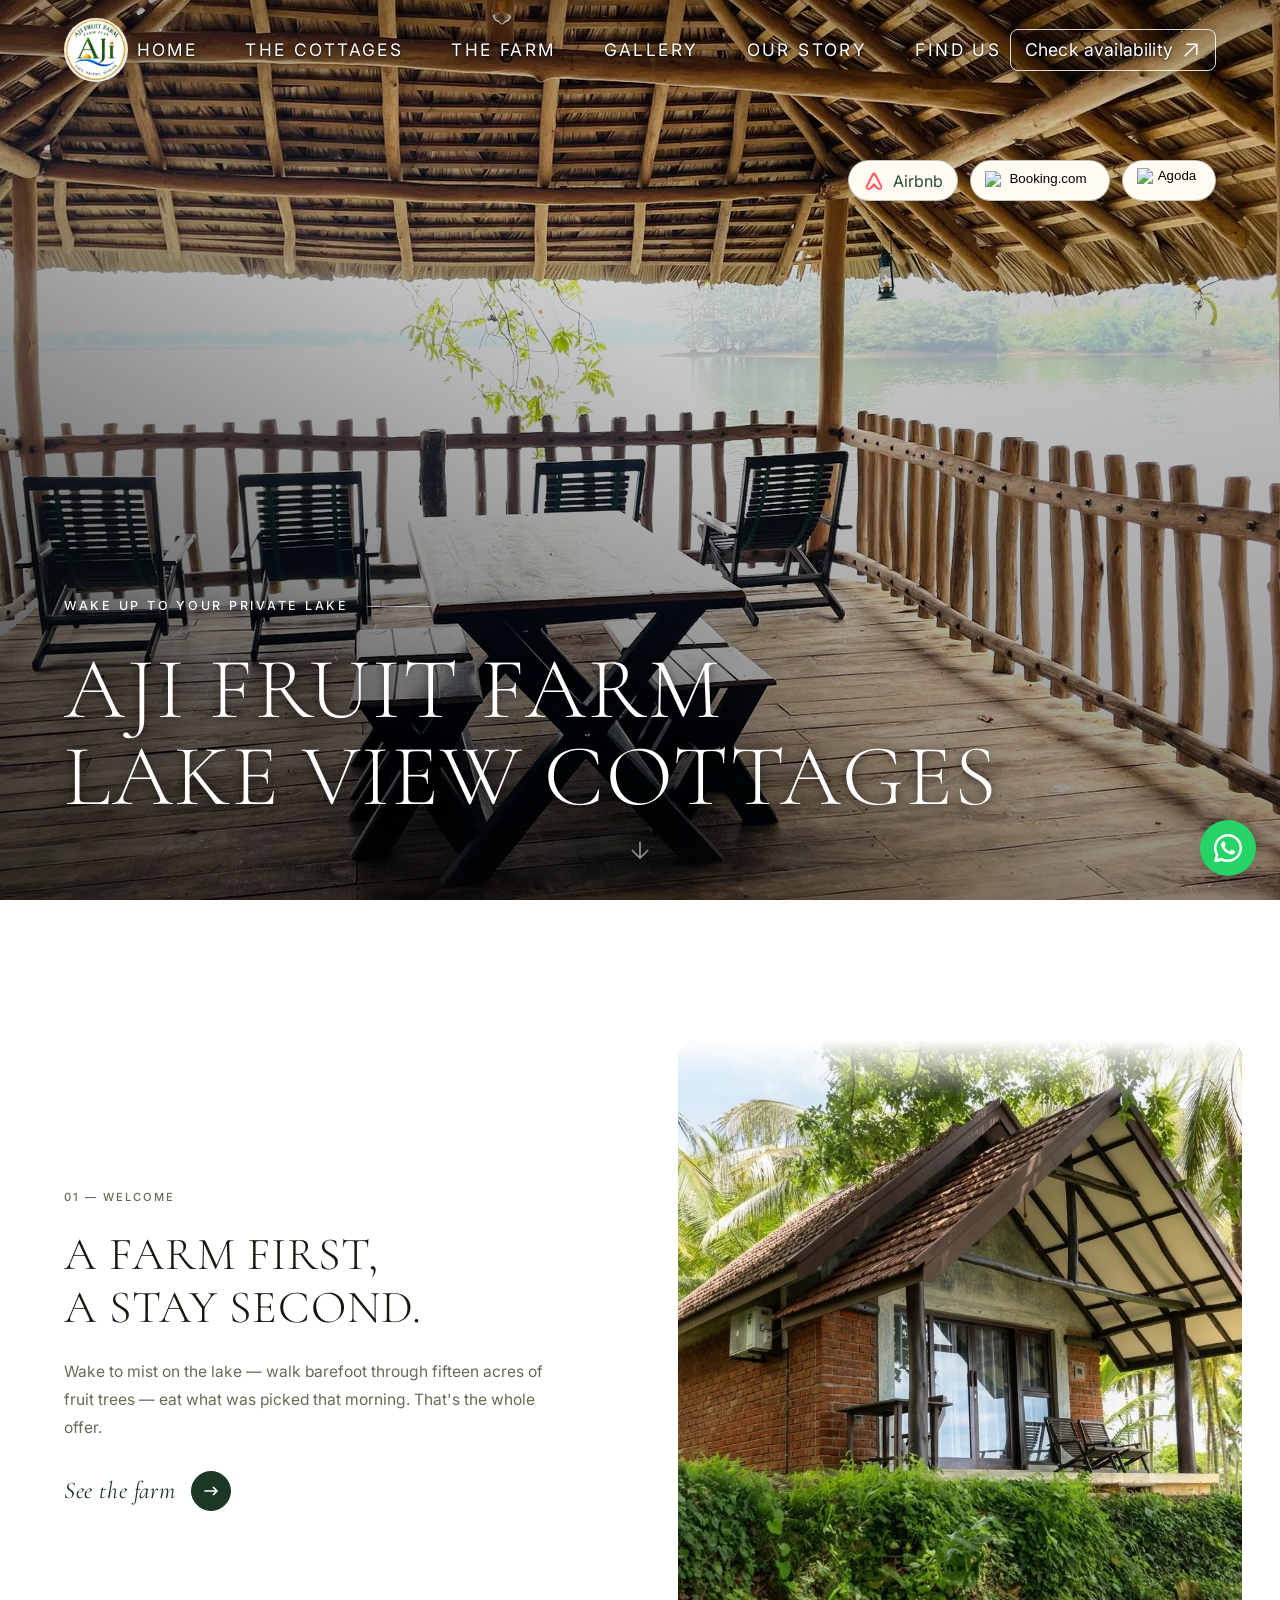
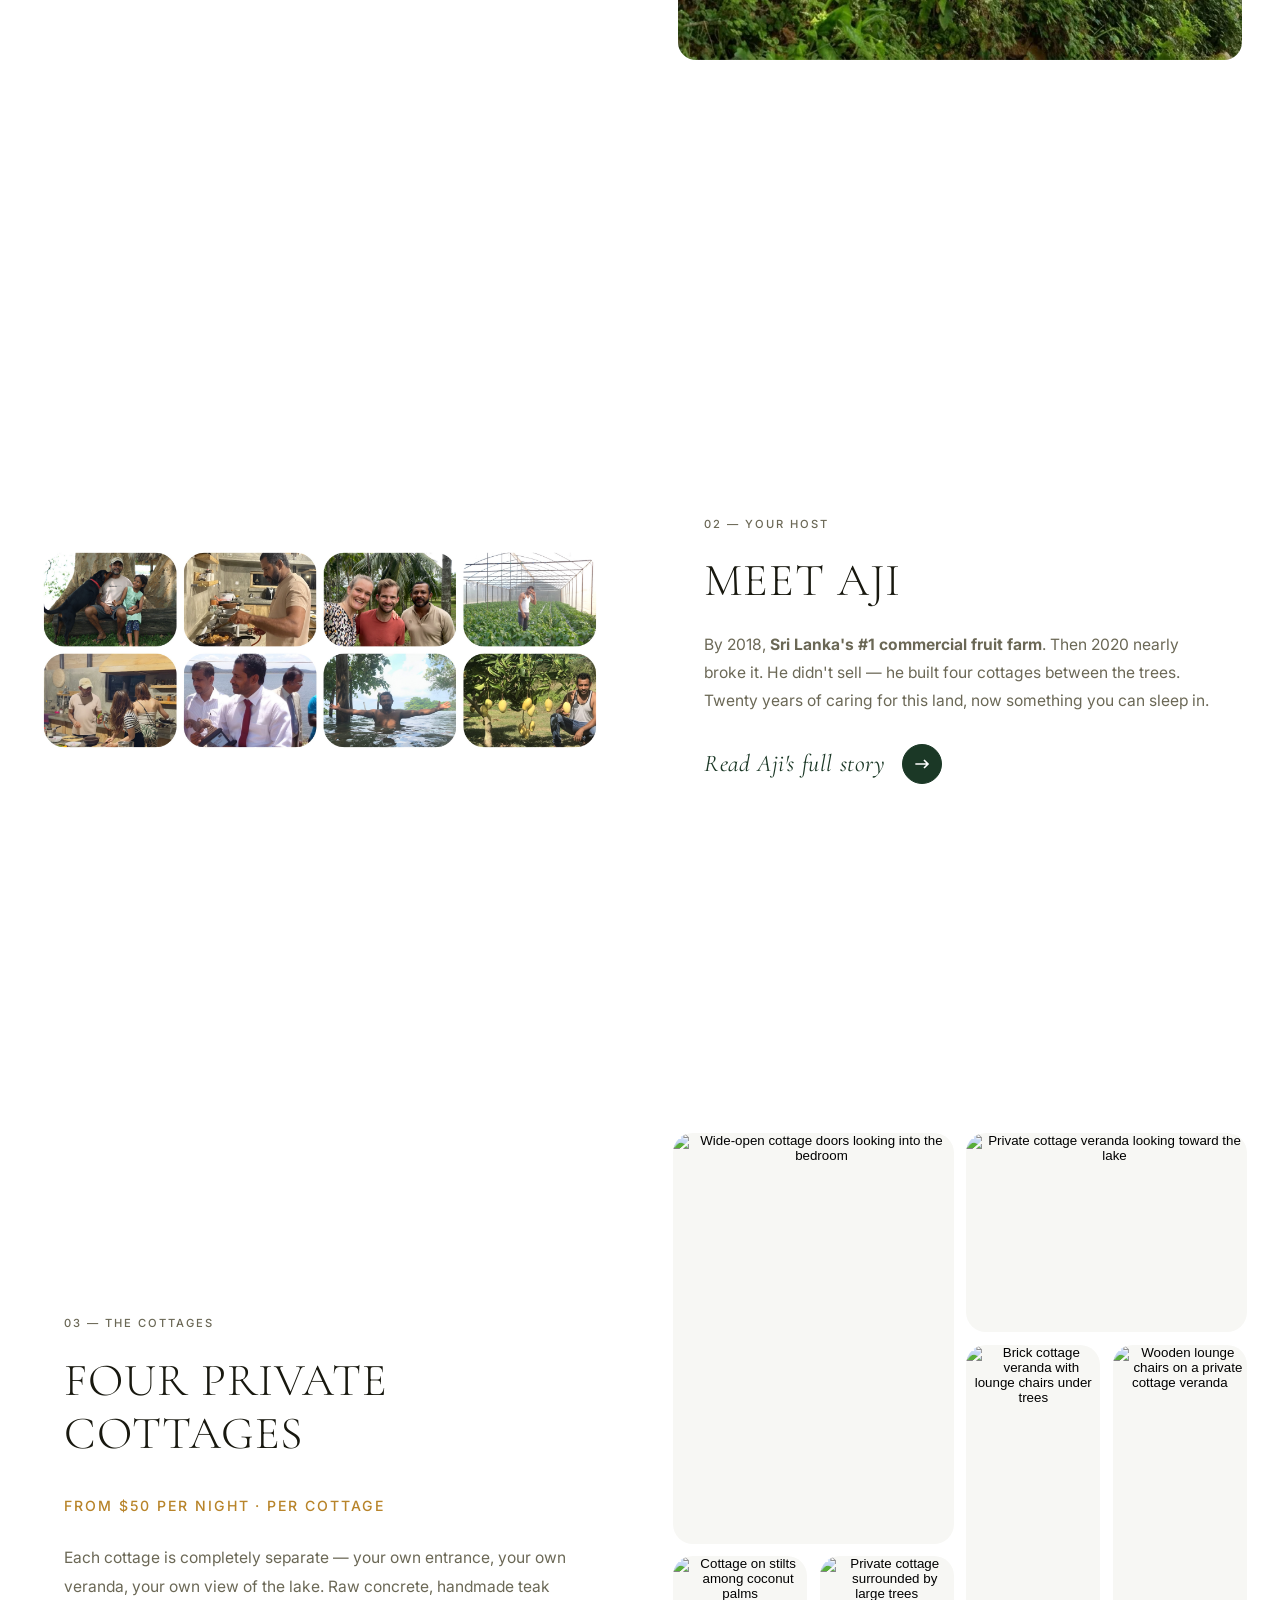
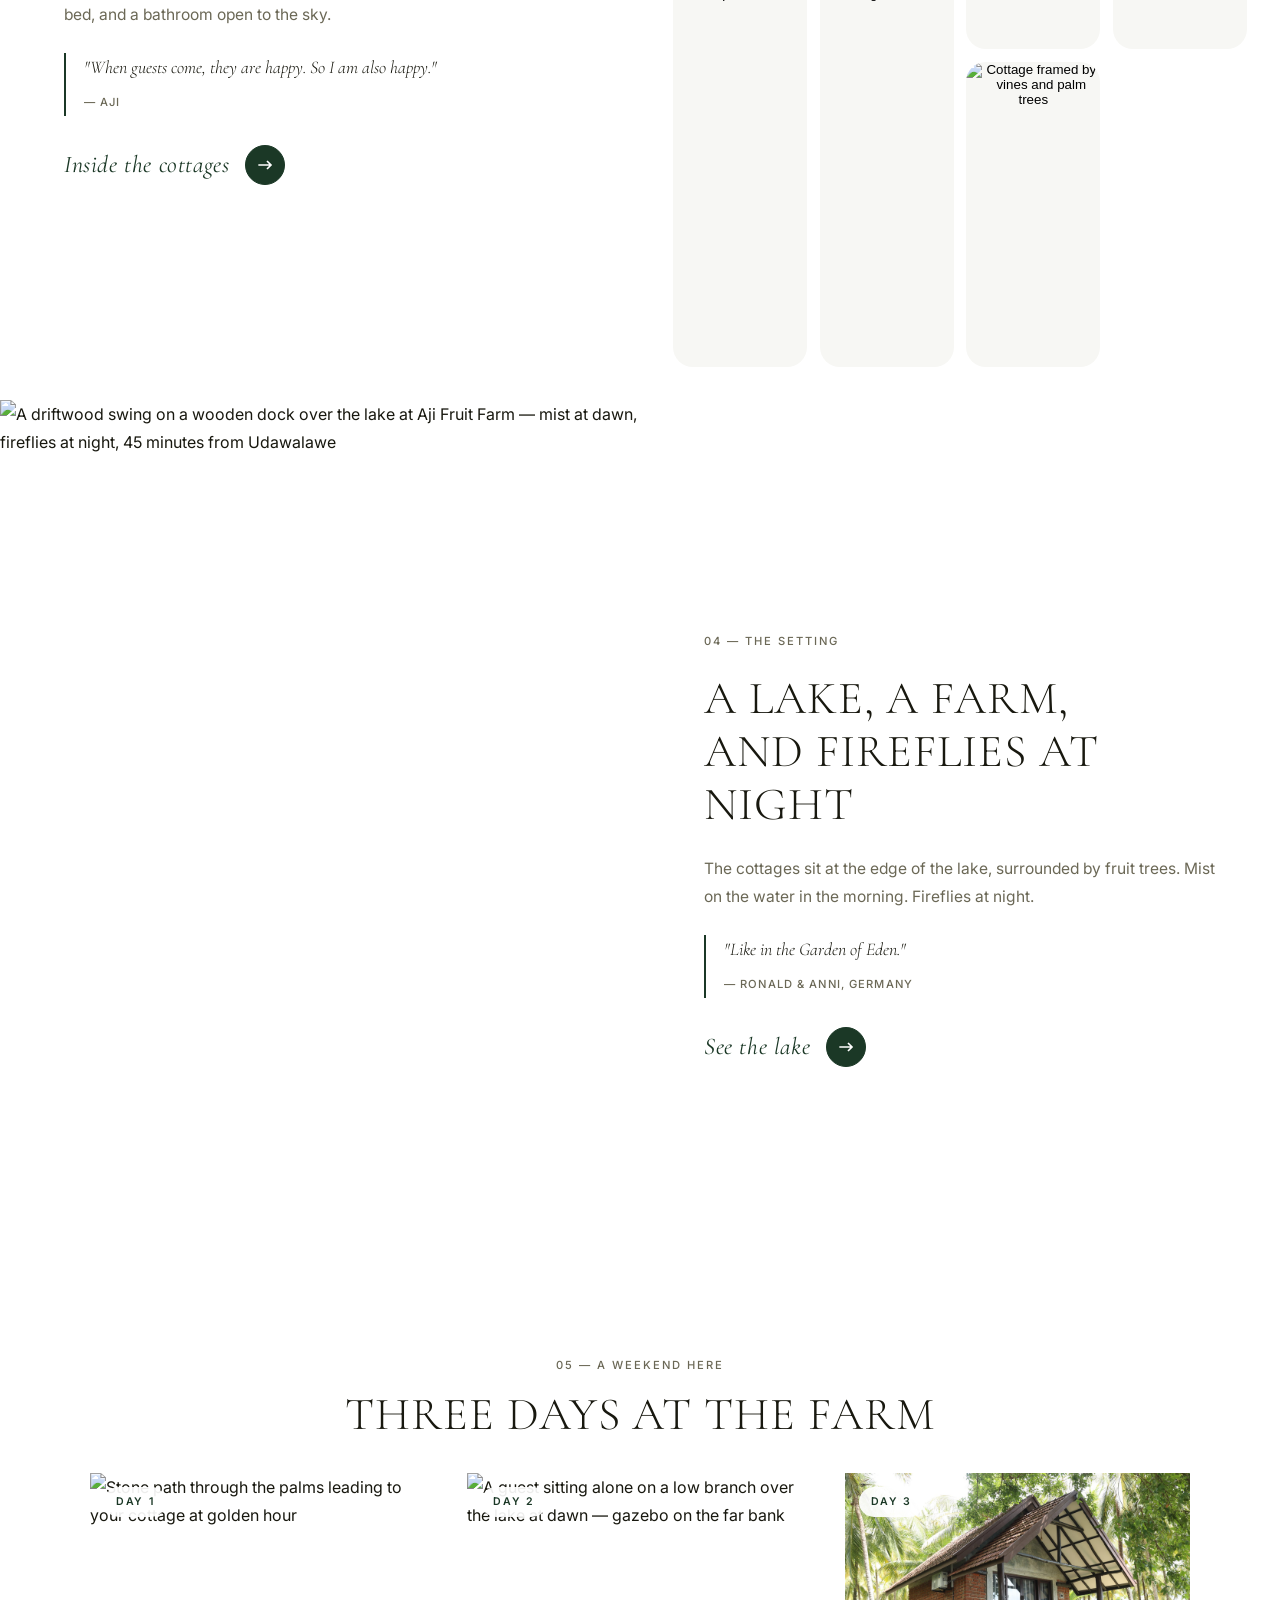
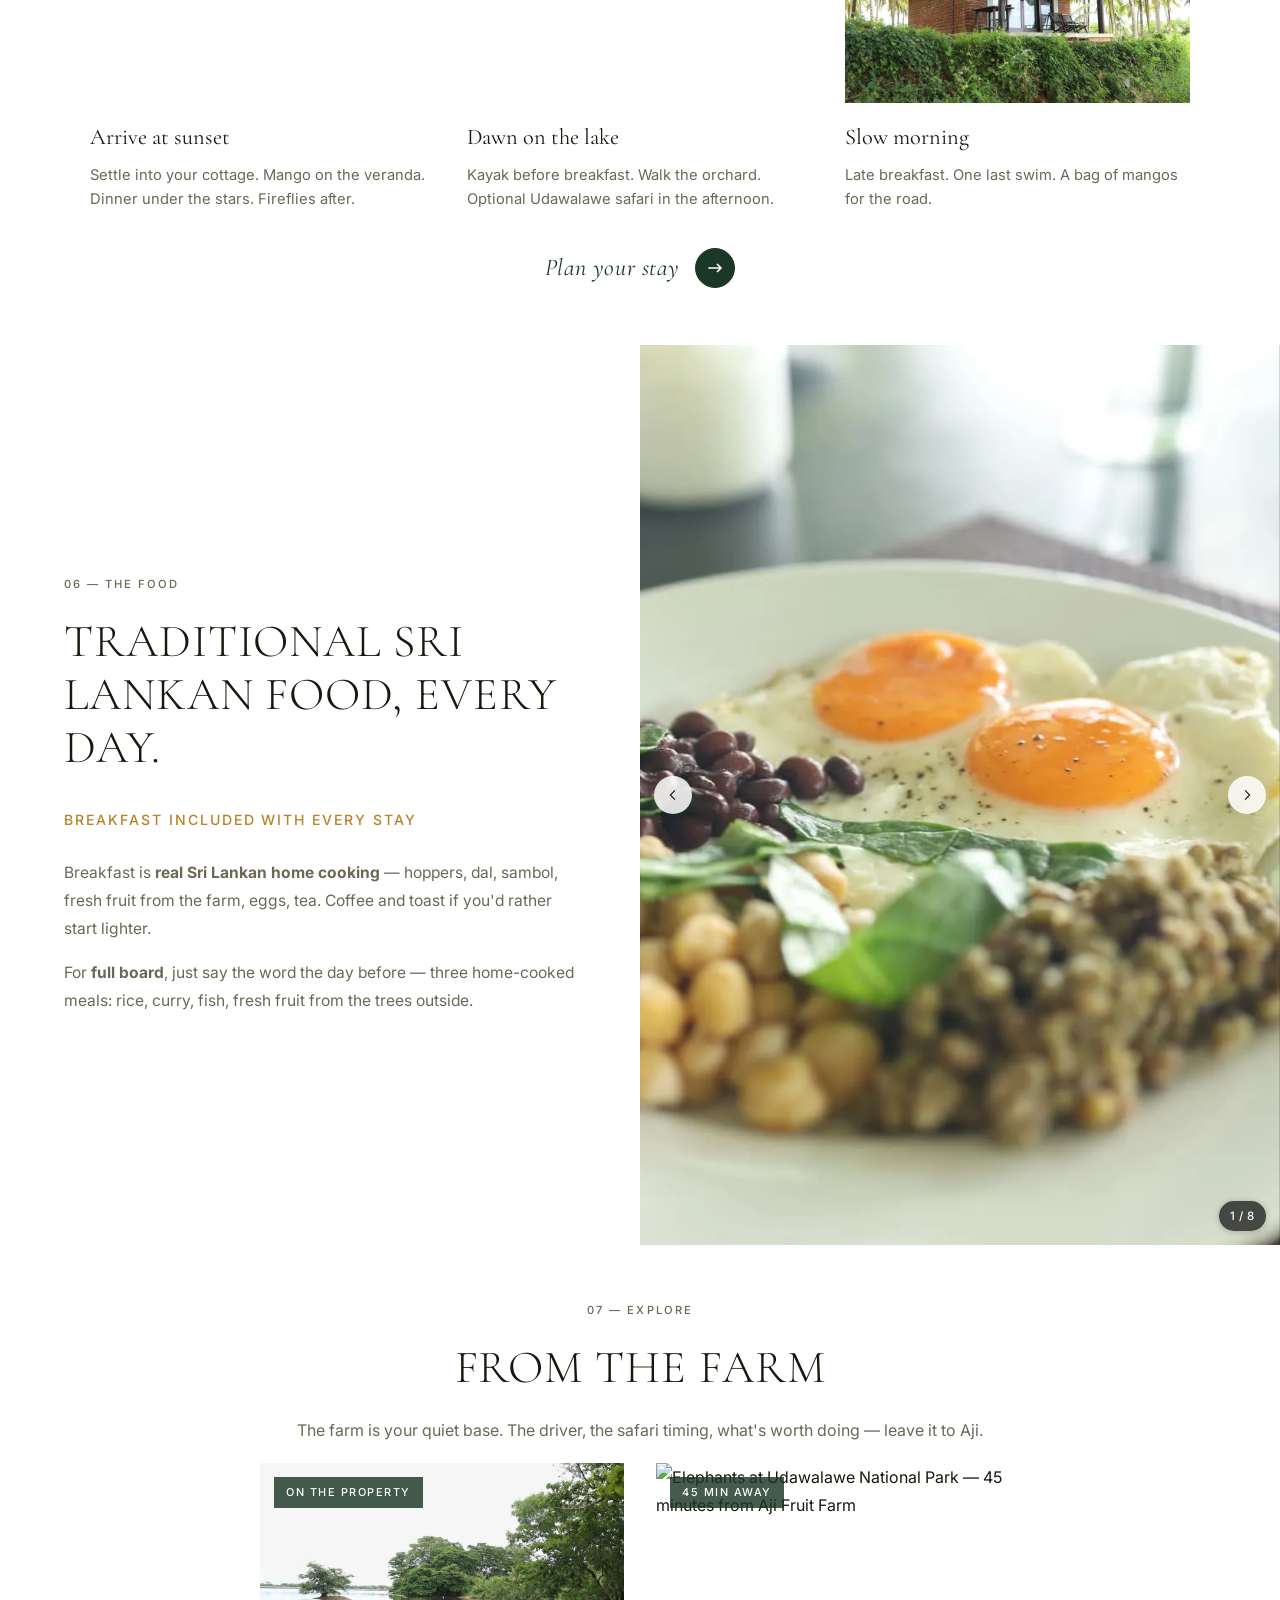
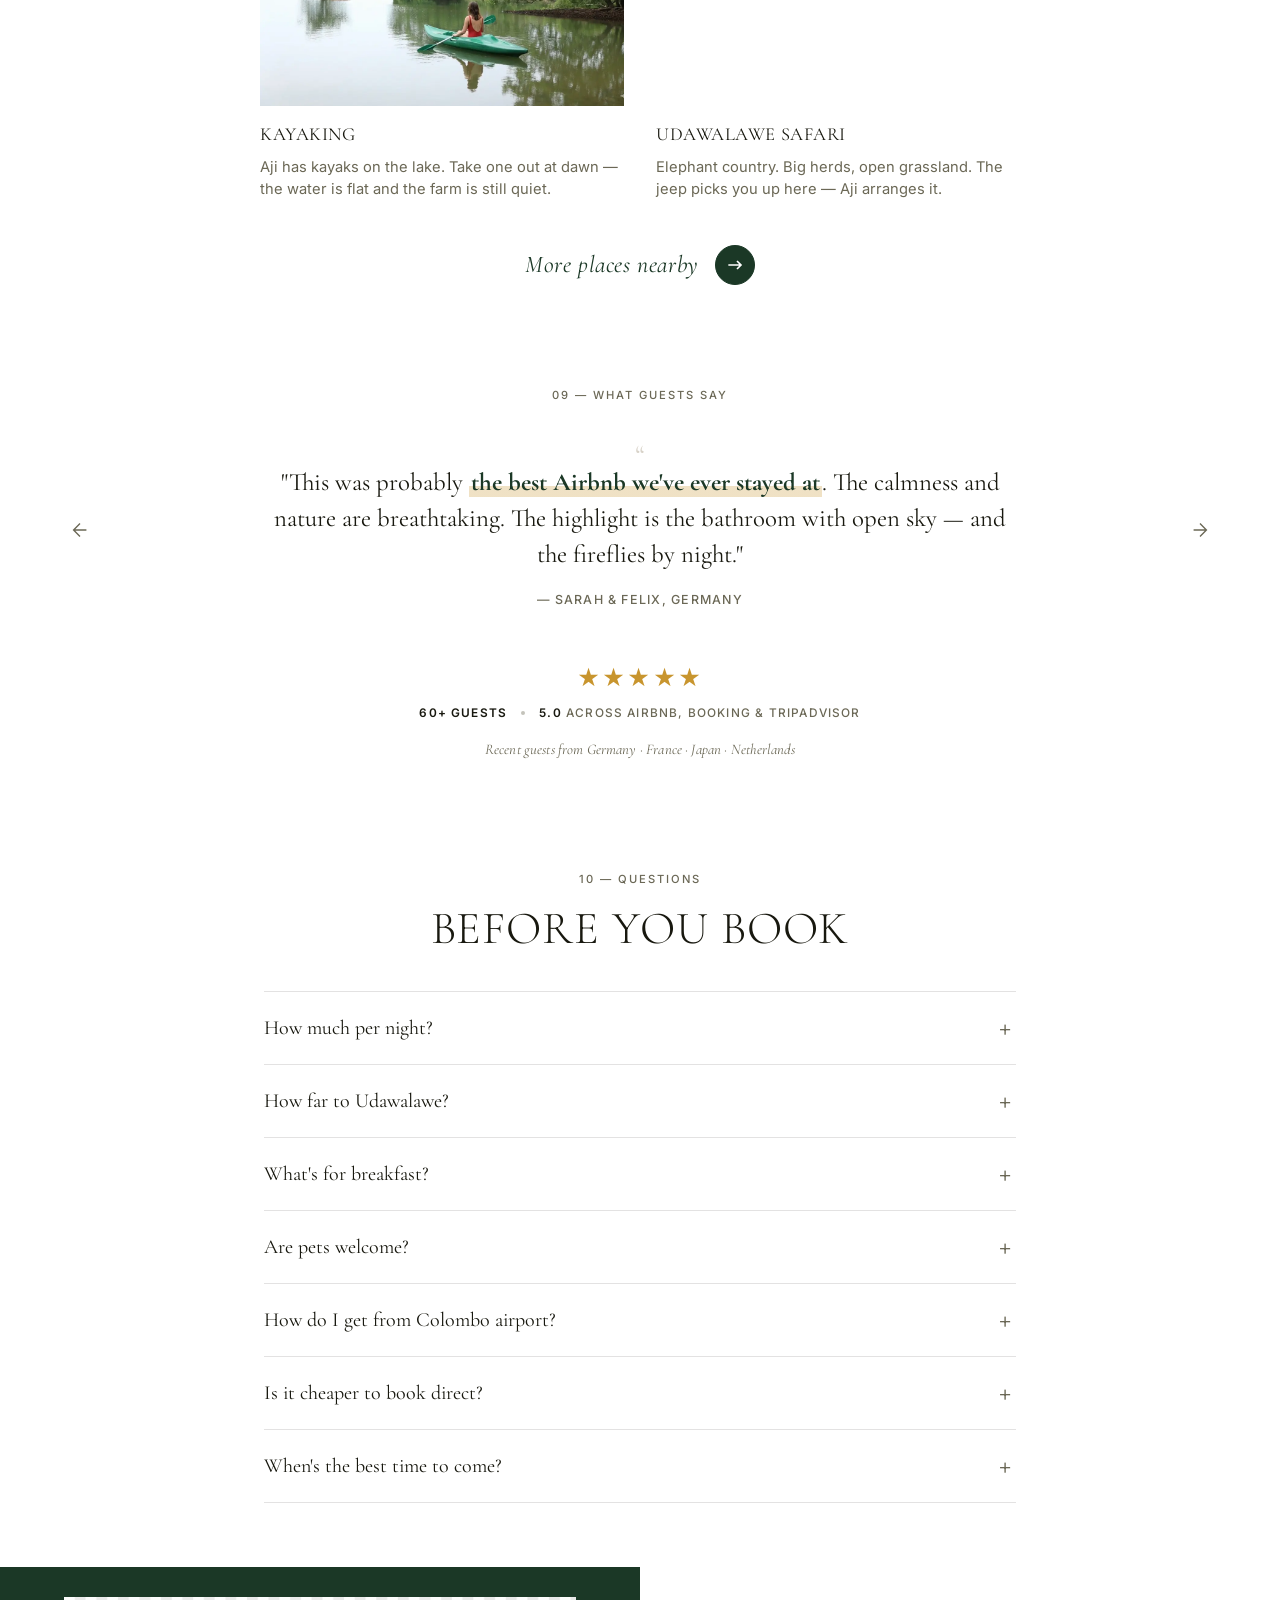
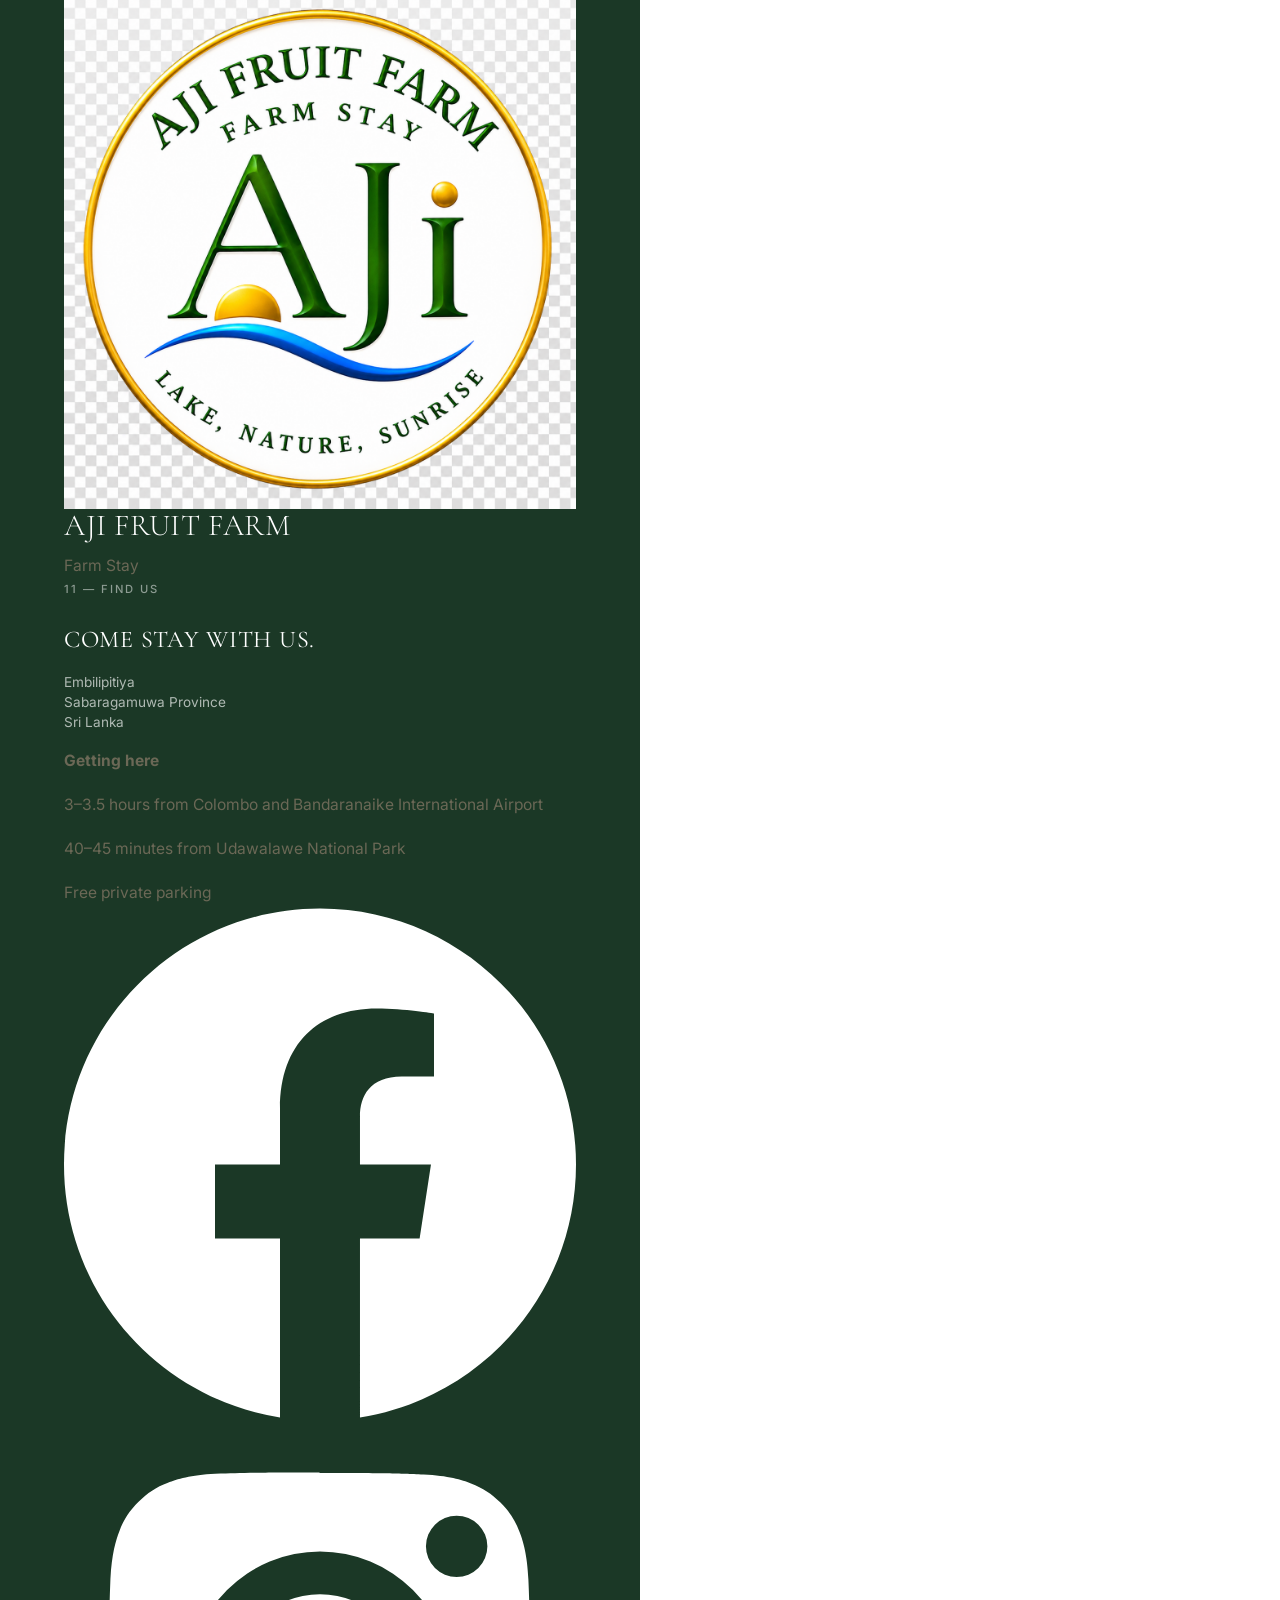
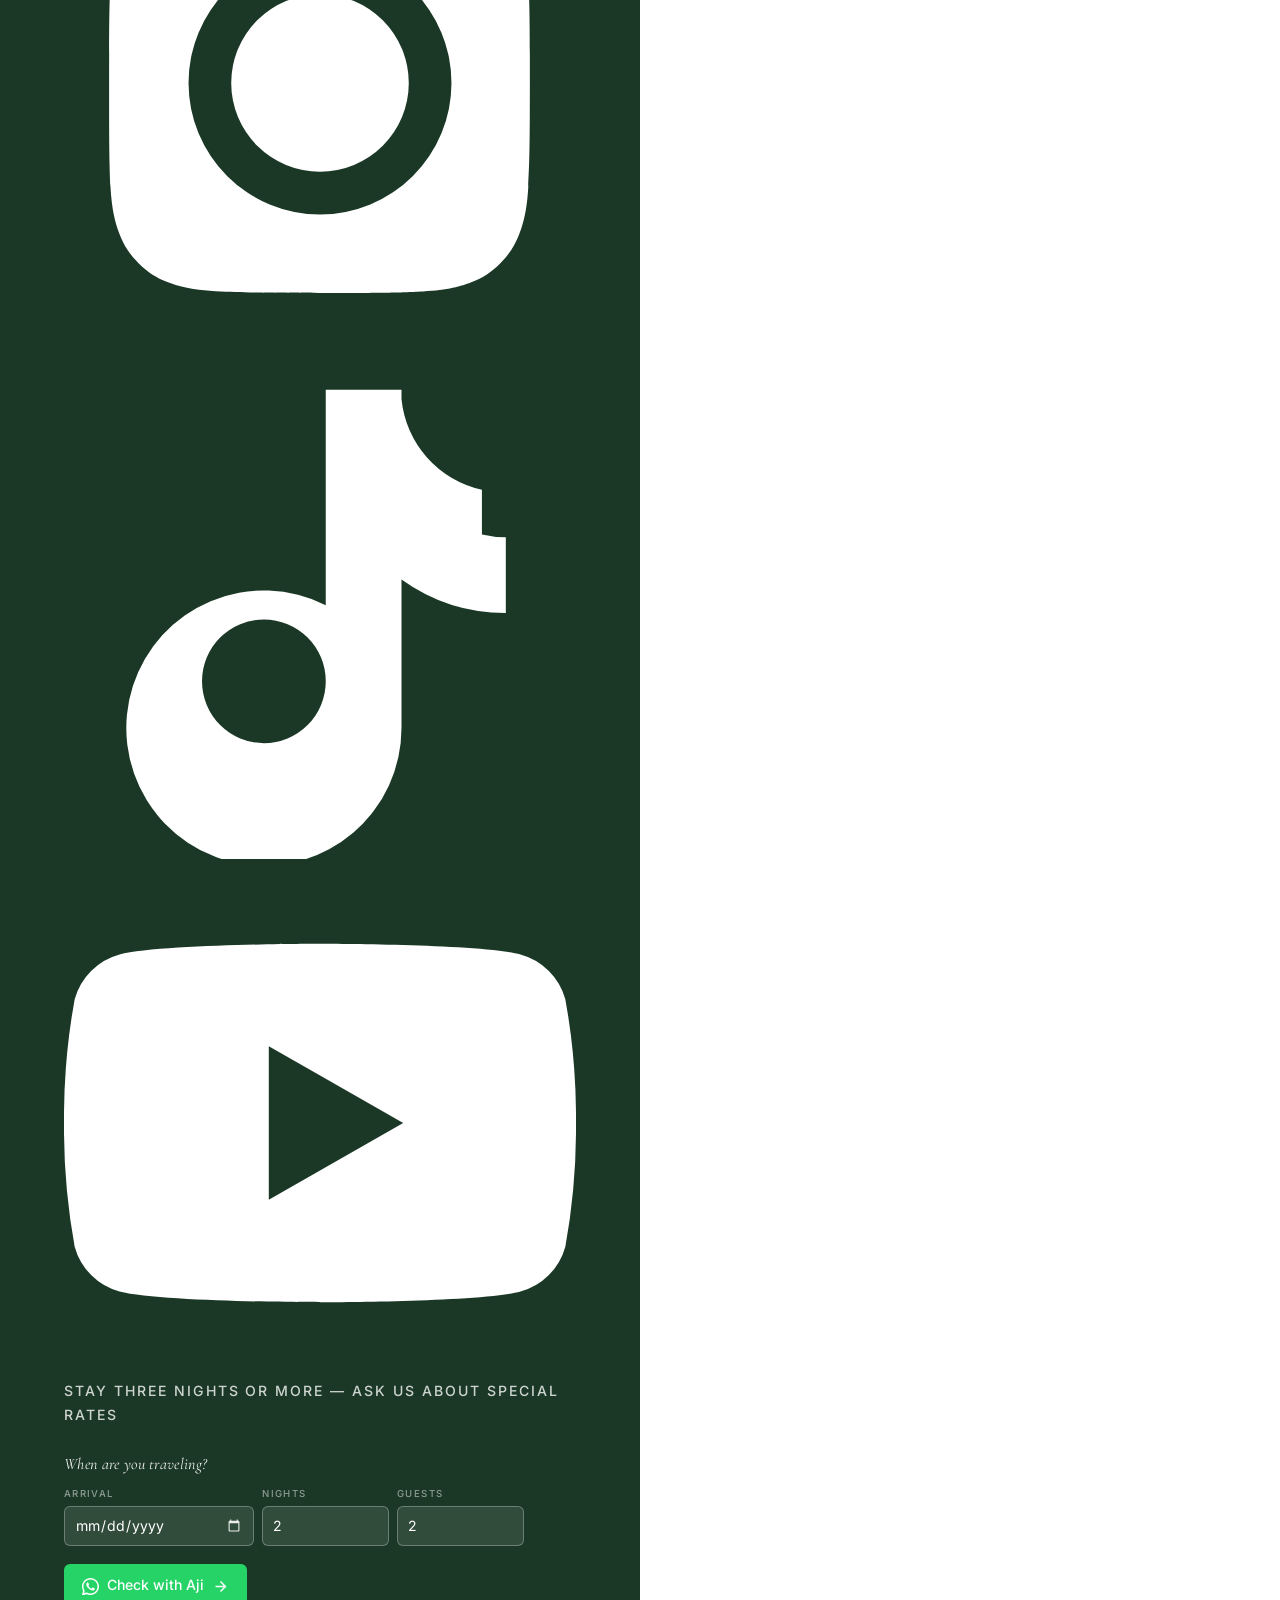
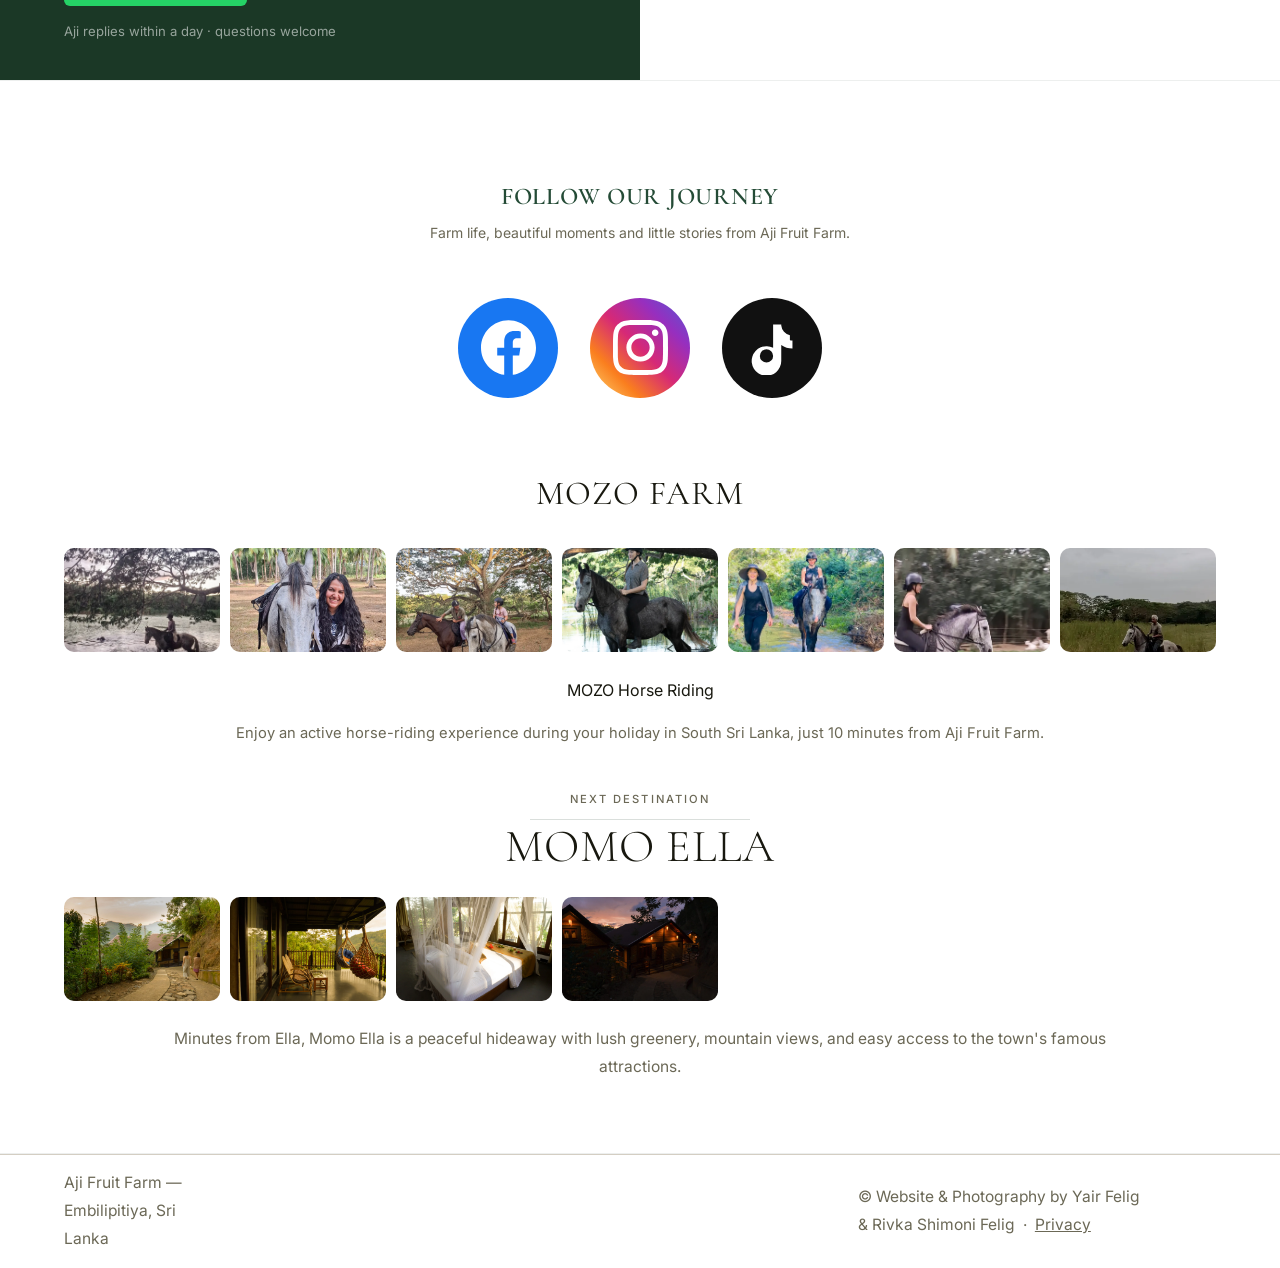
==== commit a9fc3a2d: "Redesign contact section with compact navy layout" ====
--- a/index.html
+++ b/index.html
@@ -548,25 +548,51 @@
   </section>
 
   <!-- 11 FIND US -->
-  <section class="contact" id="contact">
+ 
+  <!-- 11 FIND US -->
+  <section class="contact contact--compact" id="contact">
     <div class="contact-info">
-      <span class="label label--light">11 &mdash; FIND US</span>
-      <h2>Come stay.</h2>
+      <div class="contact-brand">
+        <img src="photos/Aji%20Fruit%20Farm%20Vintage%20Badge.png" alt="Aji Fruit Farm Logo">
+        <div>
+          <h2>Aji Fruit Farm</h2>
+          <p>Farm Stay</p>
+        </div>
+      </div>
+
+      <span class="label label--light">11 — FIND US</span>
+      <h3 class="contact-heading">Come stay with us.</h3>
+
       <address>
         Embilipitiya<br>
         Sabaragamuwa Province<br>
         Sri Lanka
       </address>
-      <div class="getting-here">
-        <h3 class="gh-heading">Getting here</h3>
-        <ul>
-          <li>~5h from Colombo &middot; ~4.5h from the airport</li>
-          <li>45 min from Udawalawe &middot; free parking</li>
-          <li>Aji can arrange a driver or pickup</li>
-        </ul>
-      </div>
+
+      <div class="contact-details">
+        <p><strong>Getting here</strong></p>
+        <p>3–3.5 hours from Colombo and Bandaranaike International Airport</p>
+        <p>40–45 minutes from Udawalawe National Park</p>
+        <p>Free private parking</p>
+      </div>
+
+      <div class="contact-social">
+        <a href="https://www.facebook.com/ajifruitfarm/" target="_blank" rel="noopener" aria-label="Facebook">
+          <svg viewBox="0 0 24 24" fill="currentColor"><path d="M24 12.073C24 5.446 18.627.073 12 .073S0 5.446 0 12.073c0 5.99 4.388 10.954 10.125 11.854v-8.385H7.078v-3.47h3.047V9.43c0-3.007 1.792-4.669 4.533-4.669 1.312 0 2.686.235 2.686.235v2.953H15.83c-1.491 0-1.956.925-1.956 1.874v2.25h3.328l-.532 3.47h-2.796v8.385C19.612 23.027 24 18.062 24 12.073z"/></svg>
+        </a>
+        <a href="https://www.instagram.com/ajifruitfarm/" target="_blank" rel="noopener" aria-label="Instagram">
+          <svg viewBox="0 0 24 24" fill="currentColor"><path d="M12 2.16c3.203 0 3.585.016 4.85.071 1.17.055 1.805.249 2.227.415.562.217.96.477 1.382.896.419.42.679.819.896 1.381.164.422.36 1.057.413 2.227.057 1.266.07 1.646.07 4.85s-.015 3.585-.074 4.85c-.061 1.17-.256 1.805-.421 2.227-.224.562-.479.96-.899 1.382-.419.419-.824.679-1.38.896-.42.164-1.065.36-2.235.413-1.274.057-1.649.07-4.859.07-3.211 0-3.586-.015-4.859-.074-1.171-.061-1.816-.256-2.236-.421-.569-.224-.96-.479-1.379-.899-.421-.419-.69-.824-.9-1.38-.165-.42-.359-1.065-.42-2.235-.045-1.26-.061-1.649-.061-4.844 0-3.196.016-3.586.061-4.861.061-1.17.255-1.814.42-2.234.21-.57.479-.96.9-1.381.419-.419.81-.689 1.379-.898.42-.166 1.051-.361 2.221-.421 1.275-.045 1.65-.06 4.859-.06L12 2.16zm0 3.678a6.162 6.162 0 1 0 0 12.324 6.162 6.162 0 0 0 0-12.324zm0 2a4.162 4.162 0 1 1 0 8.324 4.162 4.162 0 0 1 0-8.324zm7.846-2.243a1.44 1.44 0 1 0-2.88 0 1.44 1.44 0 0 0 2.88 0z"/></svg>
+        </a>
+        <a href="https://www.tiktok.com/@ajifruitfarm" target="_blank" rel="noopener" aria-label="TikTok">
+          <svg viewBox="0 0 24 24" fill="currentColor"><path d="M19.59 6.69a4.83 4.83 0 0 1-3.77-4.25V2h-3.55v13.67a2.9 2.9 0 0 1-2.9 2.9 2.9 2.9 0 1 1 2.9-2.9V12.1a6.45 6.45 0 1 0 3.55 5.75V10.9a8.36 8.36 0 0 0 4.89 1.57V8.92a4.85 4.85 0 0 1-1.12-.13z"/></svg>
+        </a>
+        <a href="https://www.youtube.com/@ajifruitfarm" target="_blank" rel="noopener" aria-label="YouTube">
+          <svg viewBox="0 0 24 24" fill="currentColor"><path d="M23.5 6.2a3 3 0 0 0-2.1-2.1C19.5 3.6 12 3.6 12 3.6s-7.5 0-9.4.5A3 3 0 0 0 .5 6.2 31 31 0 0 0 0 12a31 31 0 0 0 .5 5.8 3 3 0 0 0 2.1 2.1c1.9.5 9.4.5 9.4.5s7.5 0 9.4-.5a3 3 0 0 0 2.1-2.1A31 31 0 0 0 24 12a31 31 0 0 0-.5-5.8zM9.6 15.6V8.4l6.3 3.6-6.3 3.6z"/></svg>
+        </a>
+      </div>
+
       <div class="contact-wa">
-        <span class="fact-line fact-line--light">Stay three nights or more &mdash; Aji takes care of you</span>
+        <span class="fact-line fact-line--light">Stay three nights or more — ask us about special rates</span>
         <h3 class="dp-heading">When are you traveling?</h3>
         <div class="date-picker">
           <label class="dp-field">
@@ -587,9 +613,10 @@
           <span class="dp-send-text">Check with Aji</span>
           <svg class="dp-send-arrow" viewBox="0 0 24 24" fill="none" stroke="currentColor" stroke-width="2" width="14" height="14"><path d="M5 12h14M12 5l7 7-7 7"/></svg>
         </a>
-        <p class="dp-note">Aji replies within a day &middot; questions welcome</p>
-      </div>
-    </div>
+        <p class="dp-note">Aji replies within a day · questions welcome</p>
+      </div>
+    </div>
+
     <div class="contact-map">
       <iframe
         src="https://maps.google.com/maps?q=Aji+Fruit+Farm+Farmstay&t=&z=16&ie=UTF8&iwloc=&output=embed"
@@ -601,6 +628,7 @@
       </iframe>
     </div>
   </section>
+
  <section class="next-destination" id="next-destination">
    <div class="footer-social-section">
   <h3>Follow Our Journey</h3>
--- a/style.css
+++ b/style.css
@@ -842,7 +842,14 @@
   justify-content: center;
   padding: clamp(48px, 7vh, var(--gap)) var(--side);
 }
-
+/* Story introduction */
+.story-intro {
+    font-size: clamp(1.05rem, 1.15vw, 1.18rem);
+    font-weight: 500;
+    line-height: 1.7;
+    color: #47704D;
+    max-width: 54ch;
+}
 /* Editorial sign-off line that closes a centered split-text block.
    Hairline + italic Cormorant — sits as part of the centered group,
    not pinned to the bottom (the rest of the site centers .split-text). */
@@ -2575,6 +2582,12 @@
   }
   .split-image { aspect-ratio: 16/11; min-height: unset; }
   .split-image img { height: 100%; }
+     /* Fix mobile height for A Different Kind of Place gallery */
+  .split-image:has(.different-place-gallery) {
+    aspect-ratio: auto;
+    height: auto;
+    min-height: 0;
+  }
   .cottage-gallery-wrap {
     aspect-ratio: auto;
     padding: 28px var(--side) 34px;
@@ -3438,3 +3451,282 @@
         gap: 12px !important;
     }
 }
+
+
+/* =========================================
+   AJI FRUIT FARM - OUR STORY PHOTO GALLERY
+   ========================================= */
+
+.story-photo-gallery {
+  width: 100%;
+  max-width: 1440px;
+  margin: 48px auto;
+  padding: 0 24px;
+  box-sizing: border-box;
+}
+
+.story-photo-grid {
+  display: grid;
+  grid-template-columns: repeat(3, minmax(0, 1fr));
+  grid-template-rows: repeat(3, 260px);
+  gap: 16px;
+  position: relative;
+  isolation: isolate;
+}
+
+/* Allow the gallery photos to expand beyond their tiles */
+.split:has(.story-photo-gallery),
+.split:has(.story-photo-gallery) .split-image {
+  overflow: visible;
+}
+
+/* Stop other photos from zooming when the gallery is hovered */
+.split-image:has(.story-photo-gallery):hover .story-photo:not(:hover) img {
+  transform: none;
+}
+
+.story-photo {
+  position: relative;
+  z-index: 0;
+  margin: 0;
+  overflow: visible;
+  border-radius: 3px;
+  background: #e8e8df;
+}
+
+.story-photo:hover {
+  z-index: 2;
+}
+
+.story-photo-main {
+  grid-column: 1 / 3;
+  grid-row: 1 / 3;
+}
+
+.story-photo-tractor {
+  grid-column: 3;
+  grid-row: 1;
+}
+
+.story-photo-fruit {
+  grid-column: 3;
+  grid-row: 2;
+}
+
+.story-photo-award {
+  grid-column: 3;
+  grid-row: 3;
+}
+
+.story-photo-planting {
+  grid-column: 1;
+  grid-row: 3;
+}
+
+.story-photo-harvest {
+  grid-column: 2;
+  grid-row: 3;
+}
+
+.story-photo img {
+  display: block;
+  width: 100%;
+  height: 100%;
+  object-fit: cover;
+  border-radius: inherit;
+  transition: transform 0.35s ease;
+}
+
+@media (hover: hover) and (pointer: fine) {
+  .story-photo:hover img {
+    transform: scale(1.06);
+  }
+}
+
+@media (max-width: 860px) {
+  .story-photo-gallery {
+    margin: 28px auto;
+    padding: 0 16px;
+  }
+
+ 
+.story-photo-grid {
+  grid-template-columns: repeat(3, minmax(0, 1fr));
+  grid-template-rows: repeat(3, clamp(110px, 28vw, 210px));
+  gap: 8px;
+}
+
+.story-photo-main {
+  grid-column: 1 / 3;
+  grid-row: 1 / 3;
+}
+
+.story-photo-tractor {
+  grid-column: 3;
+  grid-row: 1;
+}
+
+.story-photo-fruit {
+  grid-column: 3;
+  grid-row: 2;
+}
+
+.story-photo-award {
+  grid-column: 1;
+  grid-row: 3;
+}
+
+.story-photo-planting {
+  grid-column: 2;
+  grid-row: 3;
+}
+
+.story-photo-harvest {
+  grid-column: 3;
+  grid-row: 3;
+}
+
+
+  .story-photo {
+    border-radius: 2px;
+  }
+}
+
+@media (prefers-reduced-motion: reduce) {
+  .story-photo img {
+    transition: none;
+  }
+}
+/* MOBILE - SHOW ALL SIX STORY PHOTOS */
+@media (max-width: 860px) {
+  .split--hero {
+    height: auto !important;
+    min-height: 0;
+    overflow: visible;
+  }
+
+  .split--hero .split-image {
+    height: auto !important;
+    min-height: 0;
+    overflow: visible;
+  }
+
+  .split--hero .story-photo-gallery {
+    height: auto;
+  }
+}
+
+/* =========================================
+   A DIFFERENT KIND OF PLACE - PHOTO GALLERY
+   ========================================= */
+
+.split--reverse:has(.different-place-gallery),
+.split--reverse:has(.different-place-gallery) .split-image {
+  overflow: visible;
+}
+
+.different-place-gallery {
+  width: 100%;
+  max-width: 1440px;
+  margin: 48px auto;
+  padding: 0 24px;
+  box-sizing: border-box;
+}
+
+.different-place-photo-grid {
+  display: grid;
+  grid-template-columns: repeat(3, minmax(0, 1fr));
+  grid-template-rows: repeat(3, 260px);
+  gap: 16px;
+  position: relative;
+  isolation: isolate;
+}
+
+.different-place-photo {
+  position: relative;
+  z-index: 0;
+  margin: 0;
+  overflow: visible;
+  border-radius: 3px;
+  background: #e8e8df;
+}
+
+.different-place-photo:hover {
+  z-index: 2;
+}
+
+.different-place-photo-main {
+  grid-column: 2 / 4;
+  grid-row: 1 / 3;
+}
+
+.different-place-photo-01 {
+  grid-column: 1;
+  grid-row: 1;
+}
+
+.different-place-photo-02 {
+  grid-column: 1;
+  grid-row: 2;
+}
+
+.different-place-photo-03 {
+  grid-column: 1;
+  grid-row: 3;
+}
+
+.different-place-photo-06 {
+  grid-column: 2;
+  grid-row: 3;
+}
+
+.different-place-photo-04 {
+  grid-column: 3;
+  grid-row: 3;
+}
+
+.different-place-photo img {
+  display: block;
+  width: 100%;
+  height: 100%;
+  object-fit: cover;
+  border-radius: inherit;
+  transition: transform 0.35s ease;
+}
+
+.split-image:has(.different-place-gallery):hover .different-place-photo:not(:hover) img {
+  transform: none;
+}
+
+@media (hover: hover) and (pointer: fine) {
+  .different-place-photo:hover img {
+    transform: scale(1.06);
+  }
+}
+
+@media (max-width: 860px) {
+  .different-place-gallery {
+    margin: 28px auto;
+    padding: 0 16px;
+  }
+
+  .different-place-photo-grid {
+    grid-template-columns: repeat(3, minmax(0, 1fr));
+    grid-template-rows: repeat(3, clamp(110px, 28vw, 210px));
+    gap: 8px;
+  }
+
+  .different-place-photo {
+    border-radius: 2px;
+  }
+
+  .different-place-photo img {
+    transform: none !important;
+  }
+}
+
+@media (prefers-reduced-motion: reduce) {
+  .different-place-photo img {
+    transition: none;
+  }
+}
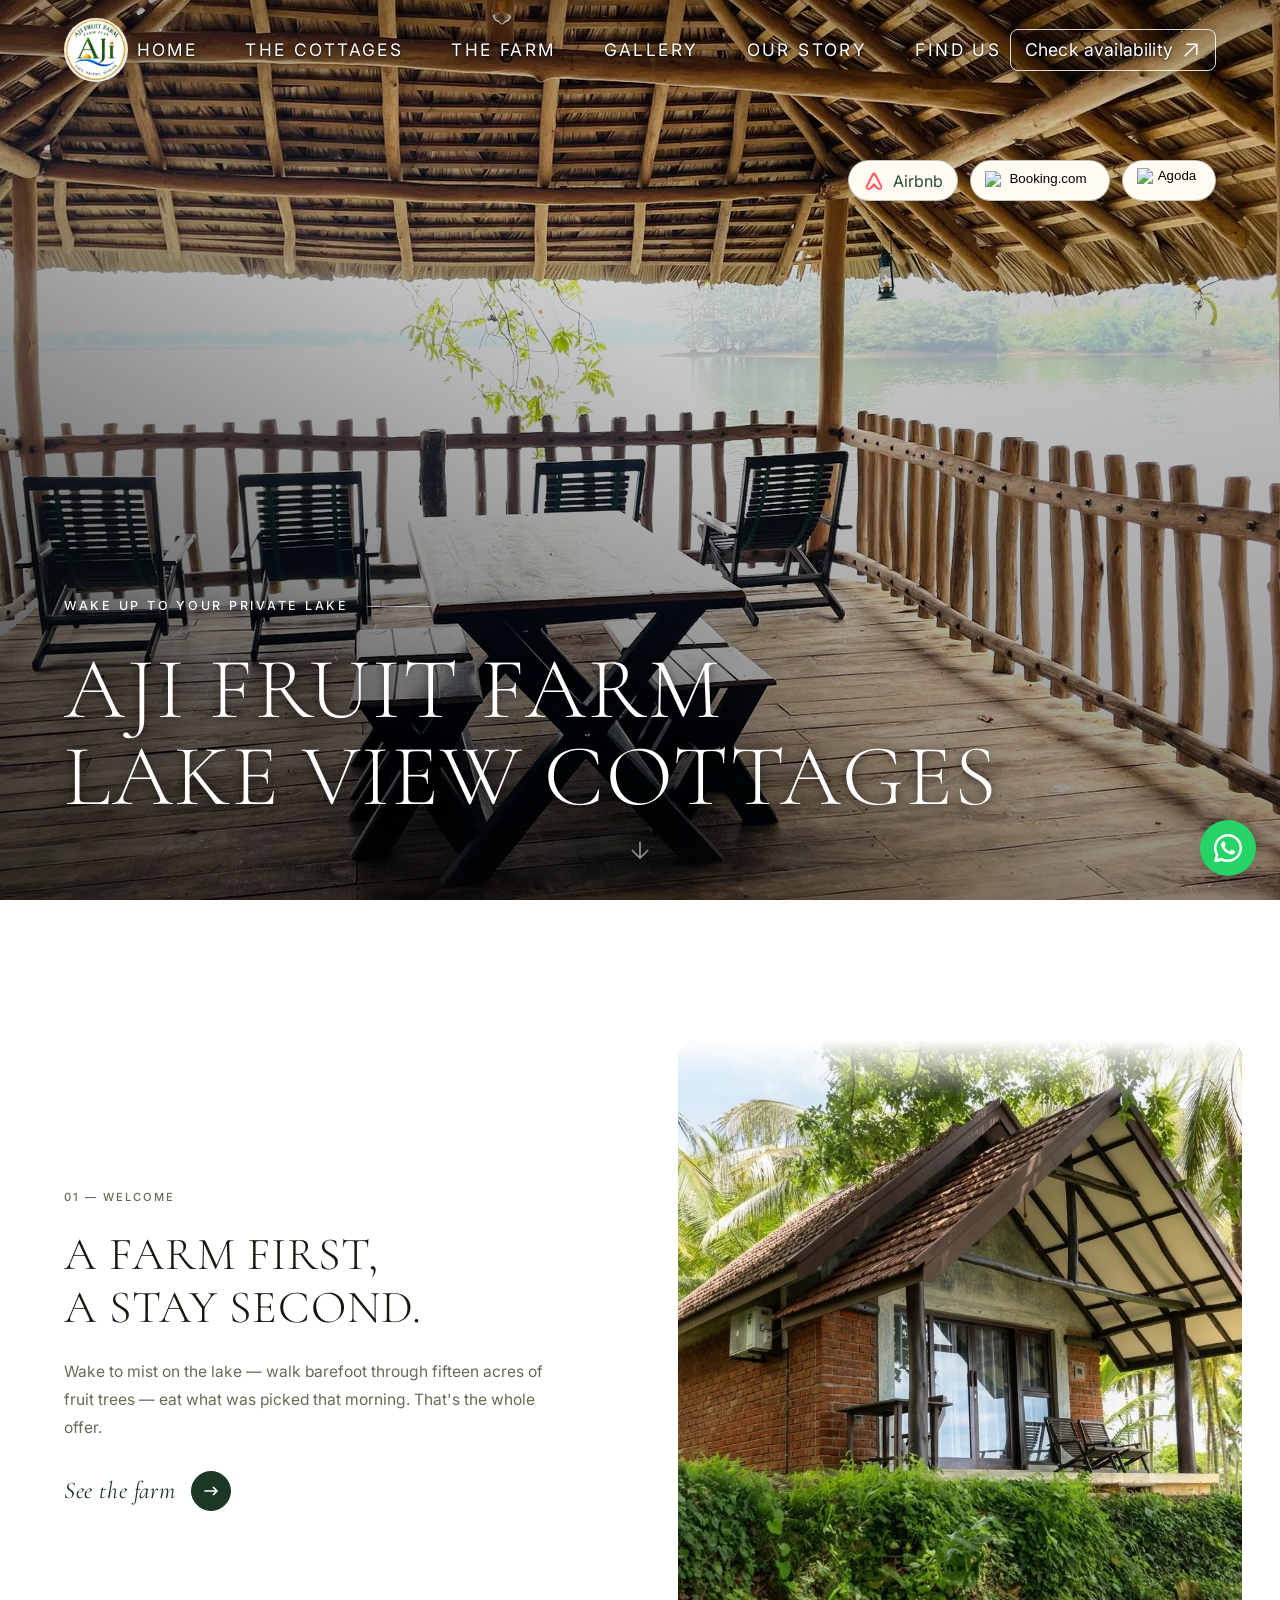
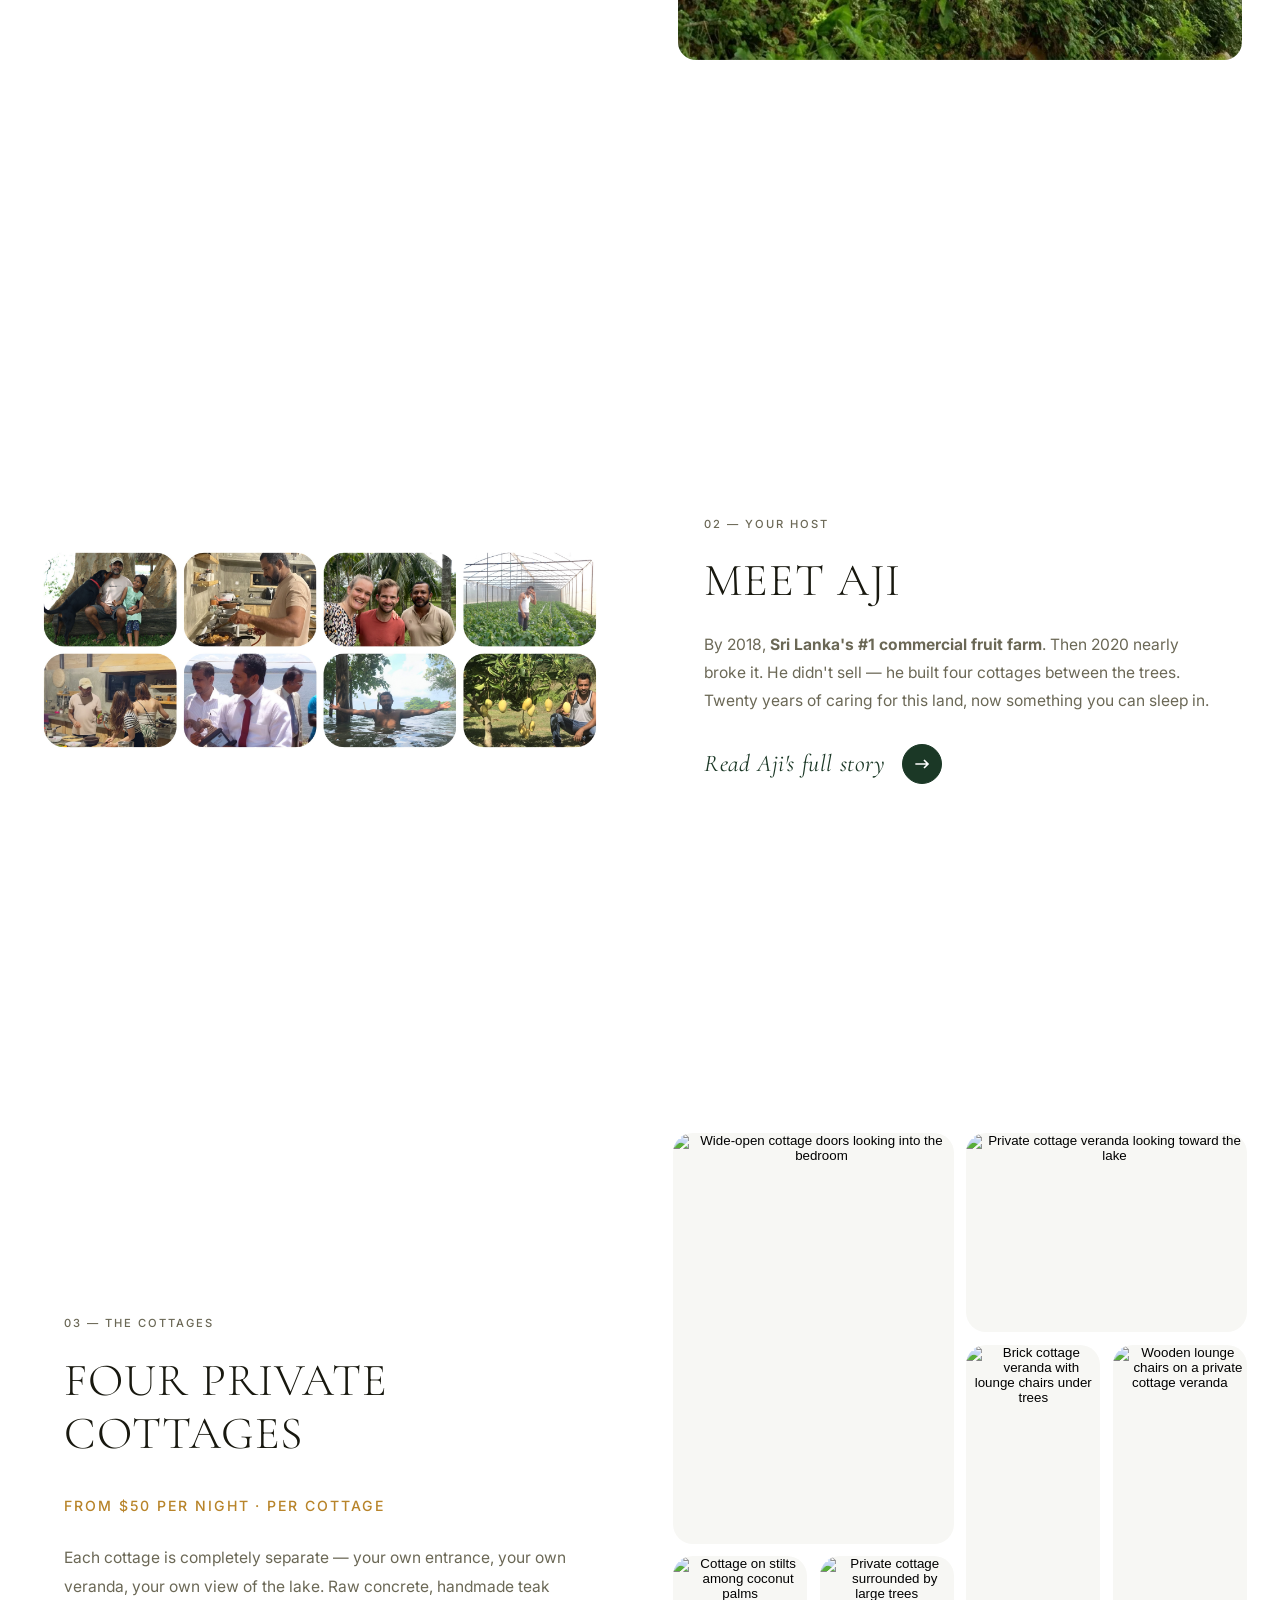
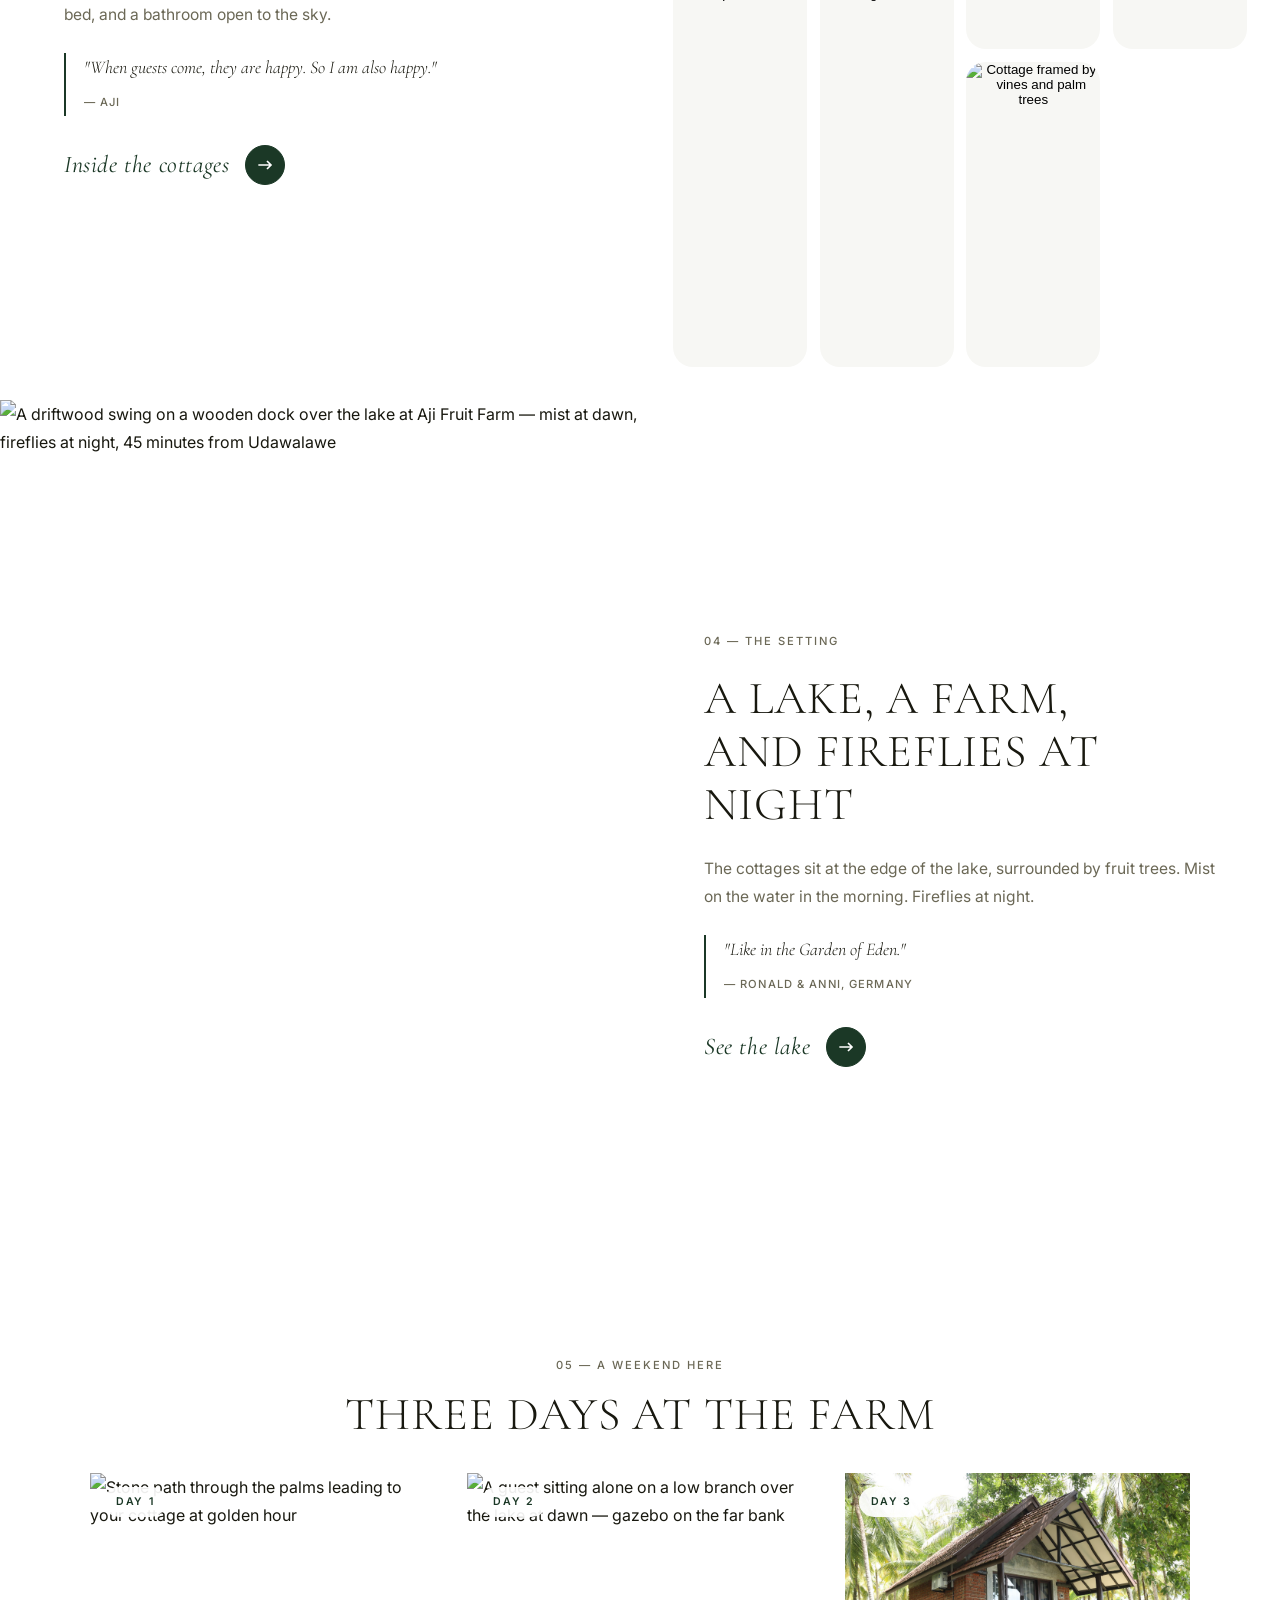
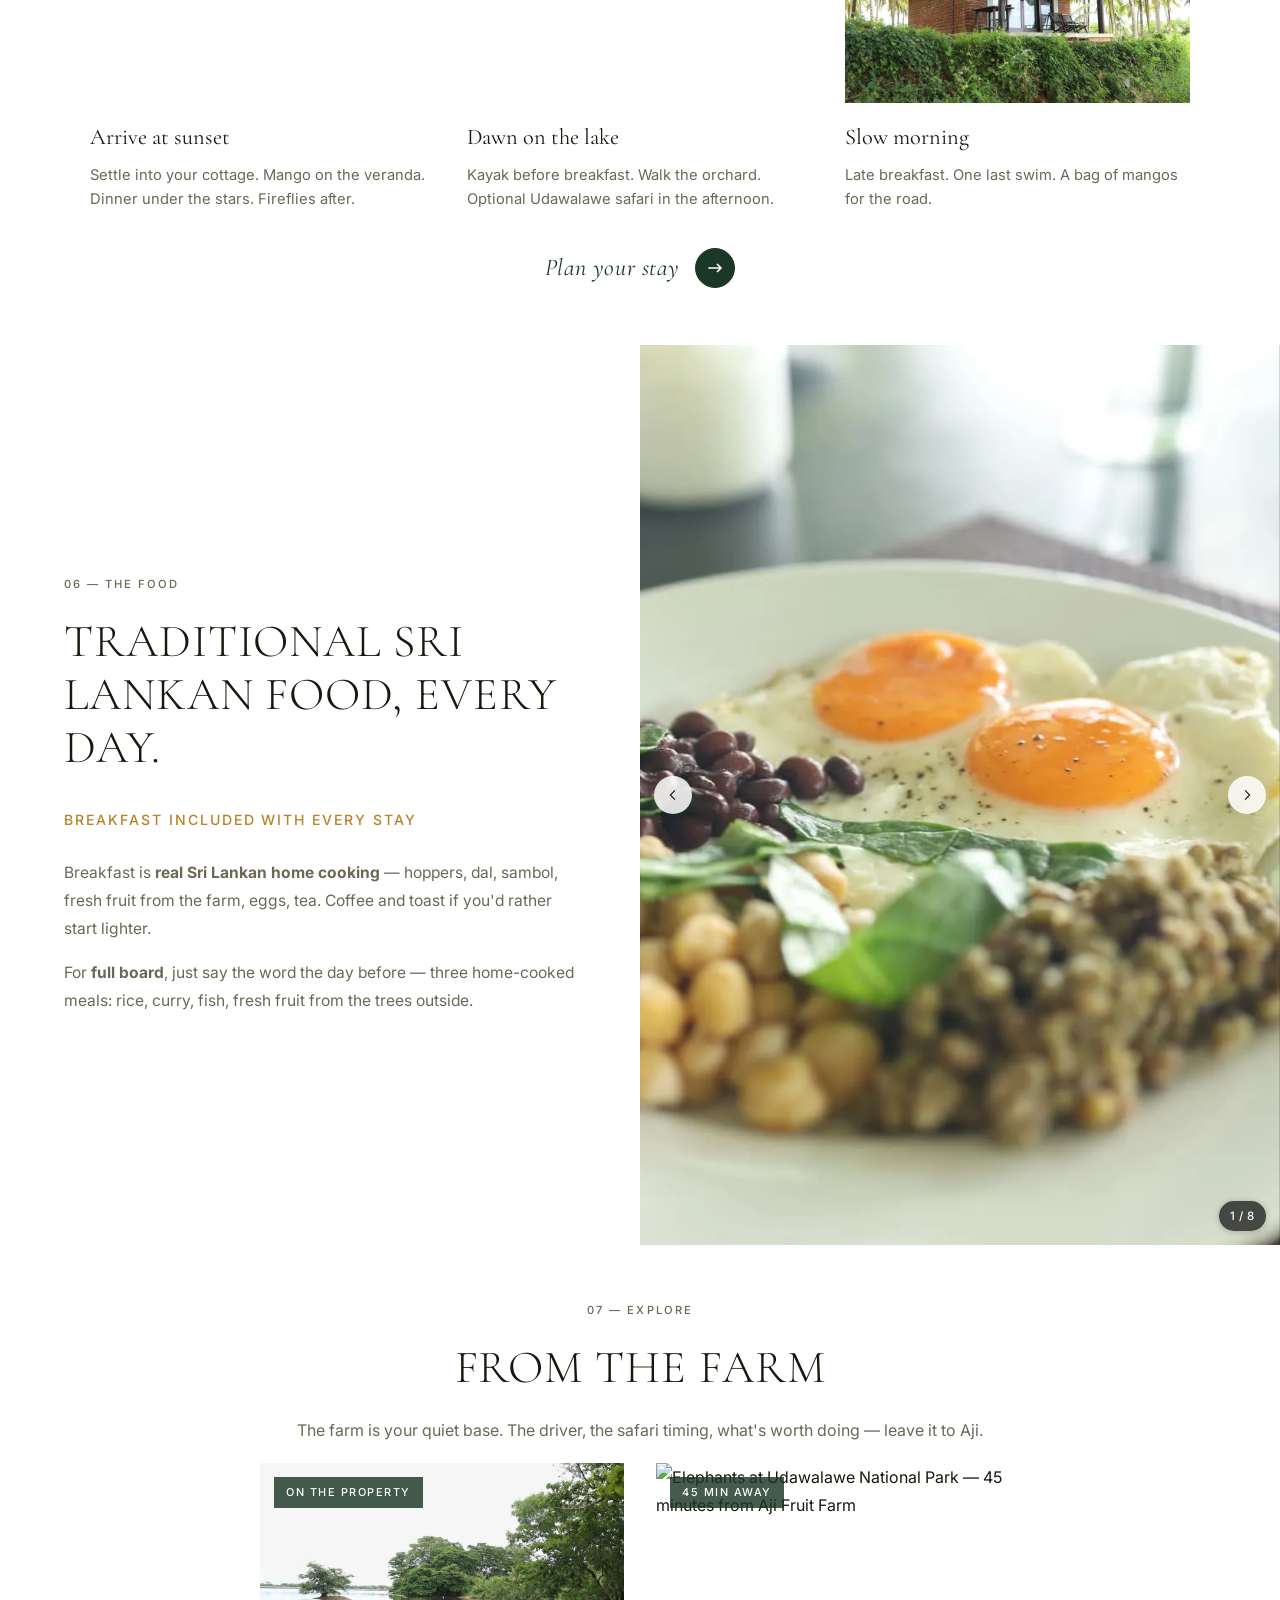
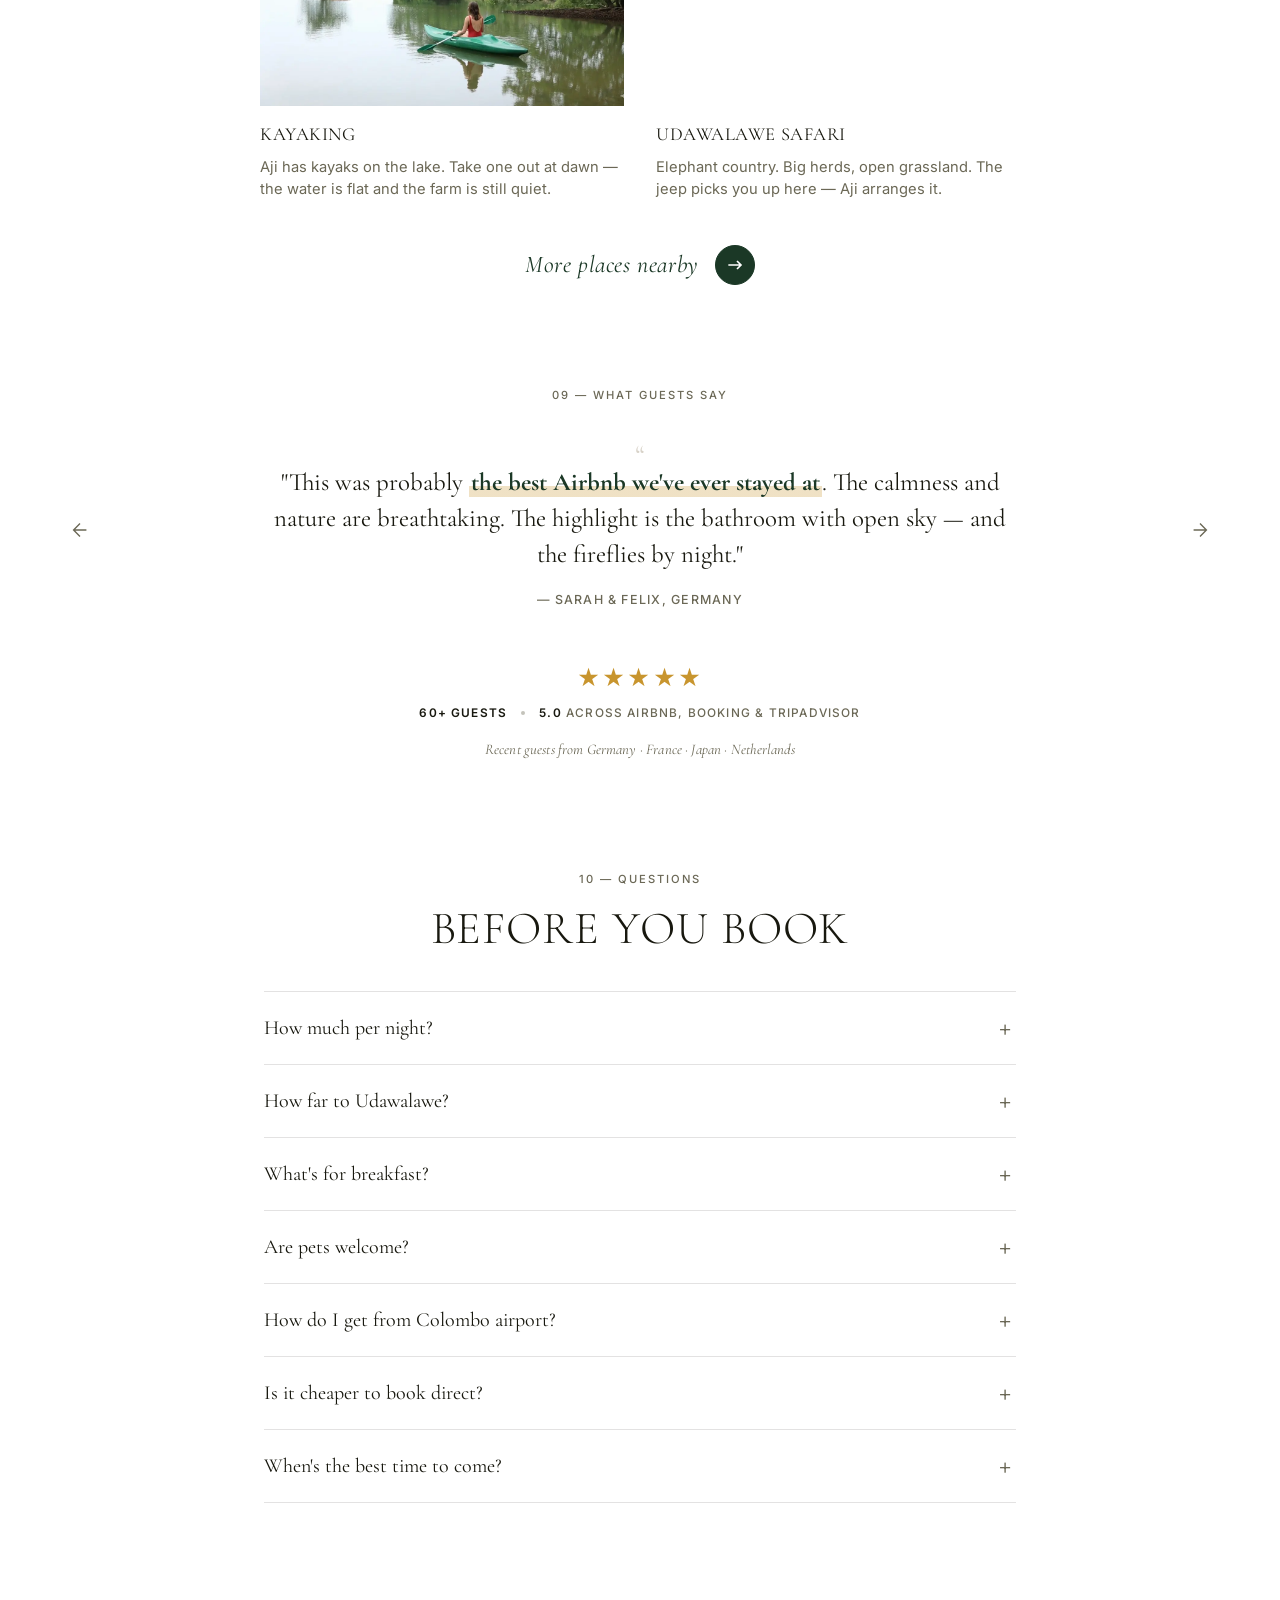
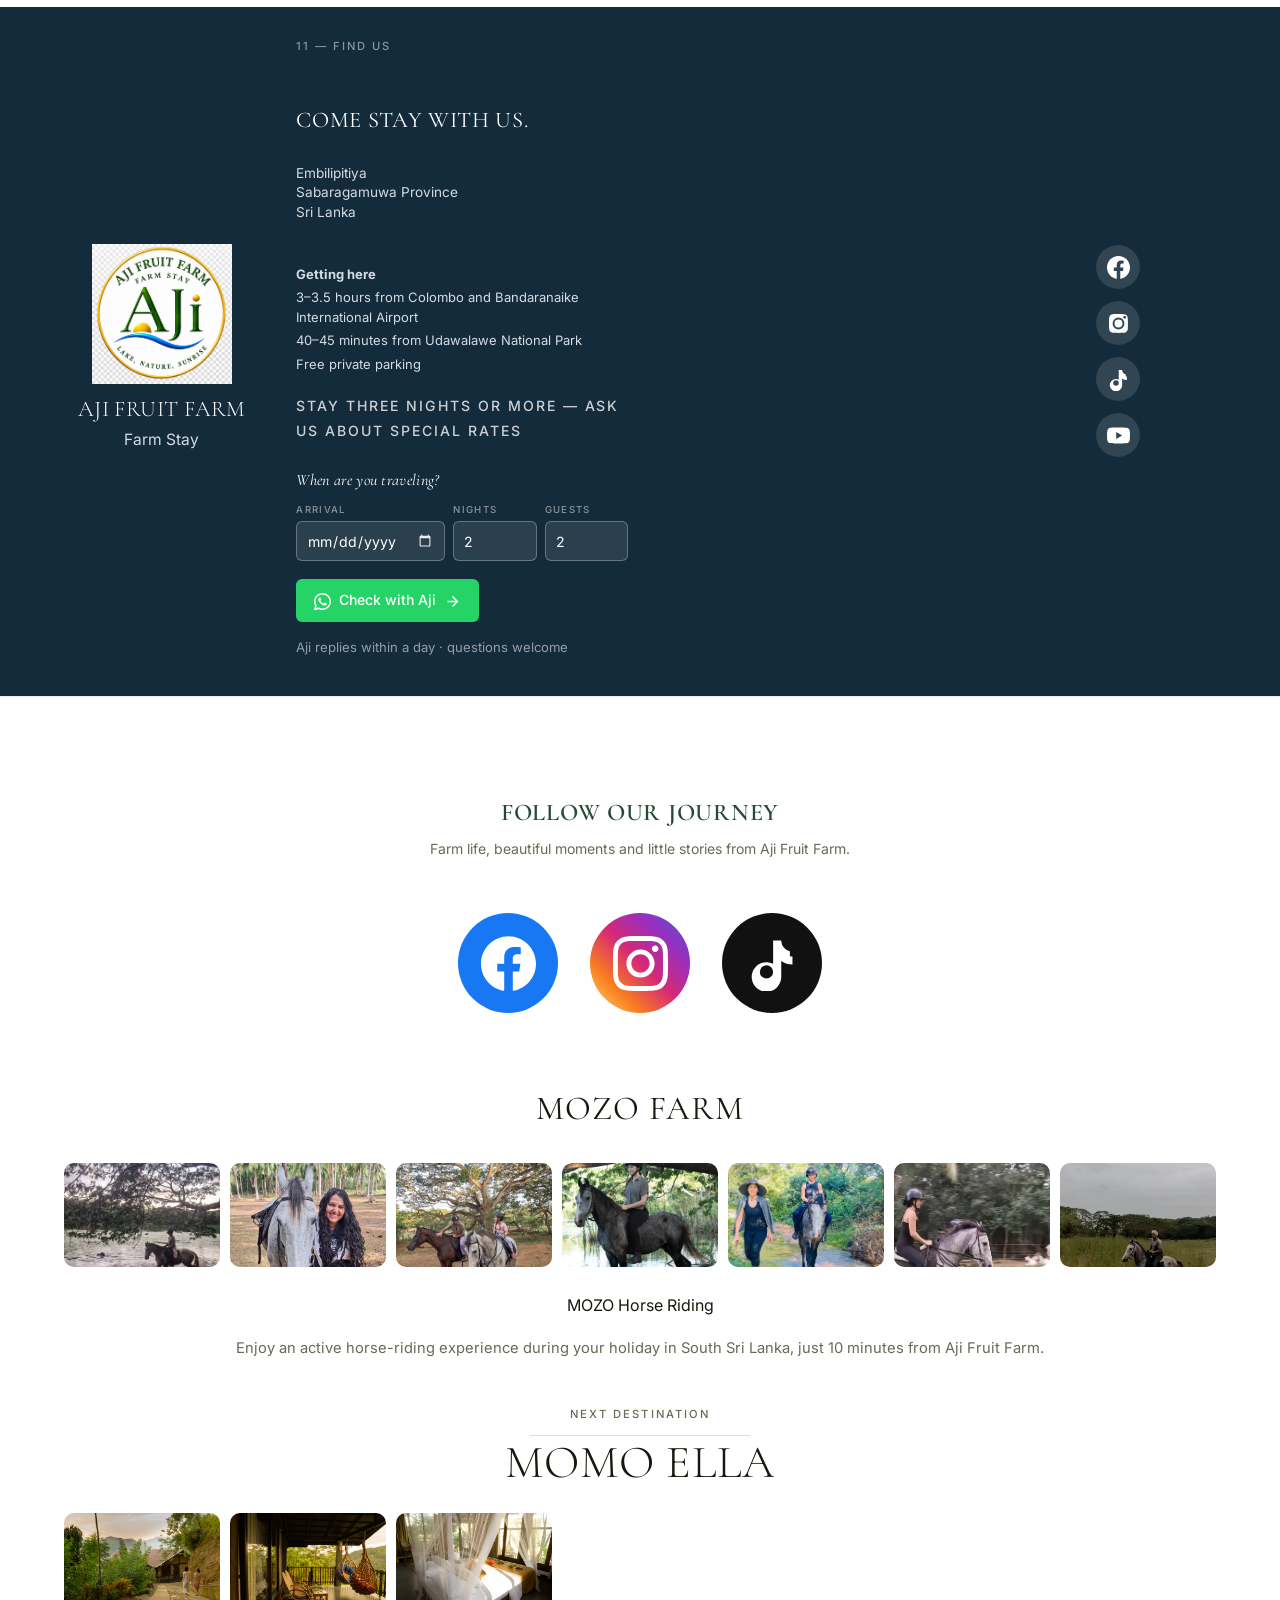
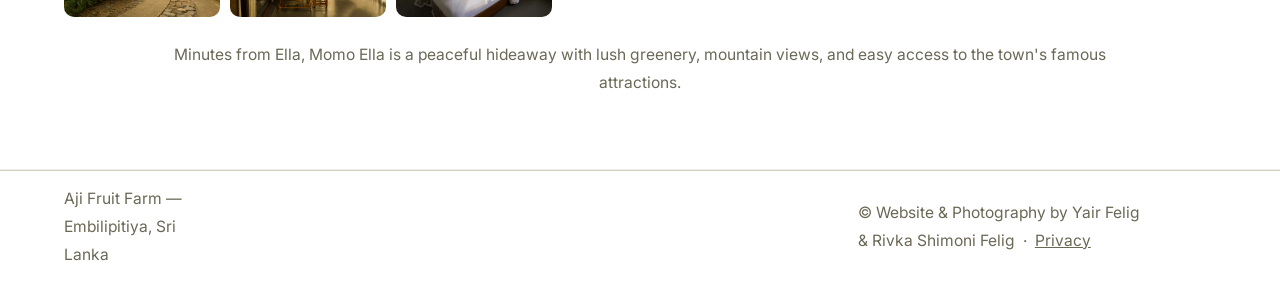
==== commit f6c78bf1: "Refresh website stylesheet version" ====
--- a/index.html
+++ b/index.html
@@ -19,7 +19,7 @@
   <meta name="twitter:description" content="Four private lakeside cottages on a fruit farm in Embilipitiya, Sri Lanka — 45 min from Udawalawe National Park. Sri Lankan breakfast included." />
   <meta name="twitter:image" content="https://aji-fruit-farm.lk/photos/hero.jpg" />
   <link rel="icon" href="data:image/svg+xml,<svg xmlns=%22http://www.w3.org/2000/svg%22 viewBox=%220 0 100 100%22><text y=%22.9em%22 font-size=%2290%22>🥭</text></svg>" />
- <link rel="stylesheet" href="style.css?v=113" />
+  <link rel="stylesheet" href="style.css?v=114" />
   <link rel="preload" as="image" href="photos/hero.webp" type="image/webp" fetchpriority="high" />
   <link rel="preconnect" href="https://fonts.googleapis.com" />
   <link rel="preconnect" href="https://fonts.gstatic.com" crossorigin />
--- a/style.css
+++ b/style.css
@@ -3730,3 +3730,171 @@
     transition: none;
   }
 }
+
+/* AJI FRUIT FARM - NAVY FOOTER DESIGN */
+
+.contact.contact--compact {
+  display: grid;
+  grid-template-columns: 1fr 1.5fr 1.5fr 1fr;
+  width: 100%;
+  max-width: none;
+  margin: 40px 0 0;
+  padding: 30px 4%;
+  box-sizing: border-box;
+  gap: 24px;
+  background: #142b3b;
+  color: #fff;
+  border-radius: 0;
+  align-items: center;
+}
+
+.contact--compact .contact-info {
+  display: contents;
+}
+
+.contact--compact .contact-brand {
+  grid-column: 1;
+  grid-row: 1 / 6;
+  display: flex;
+  flex-direction: column;
+  align-items: center;
+  text-align: center;
+  gap: 12px;
+}
+
+.contact-brand img {
+  width: 140px;
+  height: 140px;
+  object-fit: contain;
+}
+
+.contact-brand h2 {
+  color: #fff;
+  margin: 0;
+  font-size: 1.4rem;
+}
+
+.contact-brand p {
+  color: #d3dce3;
+  margin: 4px 0;
+}
+
+.contact--compact .label {
+  grid-column: 2;
+  grid-row: 1;
+}
+
+.contact--compact .contact-heading {
+  grid-column: 2;
+  grid-row: 2;
+  color: #fff;
+  margin: 0;
+  font-size: 1.4rem;
+}
+
+.contact--compact address {
+  grid-column: 2;
+  grid-row: 3;
+  color: #d3dce3;
+}
+
+.contact--compact .contact-details {
+  grid-column: 2;
+  grid-row: 4;
+}
+
+.contact--compact .contact-details p {
+  color: #d3dce3;
+  font-size: 13px;
+  line-height: 1.5;
+  margin: 4px 0;
+}
+
+.contact--compact .contact-wa {
+  grid-column: 2;
+  grid-row: 5;
+  min-width: 0;
+  margin: 0;
+}
+
+.contact--compact .dp-heading {
+  color: #fff;
+}
+
+.contact--compact .contact-map {
+  grid-column: 3;
+  grid-row: 1 / 6;
+  width: 100%;
+  height: 360px;
+  min-height: 0;
+  overflow: hidden;
+  border-radius: 6px;
+}
+
+.contact--compact .contact-map iframe {
+  width: 100%;
+  height: 100%;
+  min-height: 0;
+  display: block;
+}
+
+.contact--compact .contact-social {
+  grid-column: 4;
+  grid-row: 1 / 6;
+  display: flex;
+  flex-direction: column;
+  align-items: center;
+  gap: 12px;
+  margin: 0;
+}
+
+.contact-social a {
+  display: flex;
+  align-items: center;
+  justify-content: center;
+  width: 44px;
+  height: 44px;
+  border-radius: 50%;
+  background: rgba(255,255,255,0.12);
+  color: #fff;
+  transition: background 0.2s;
+}
+
+.contact-social a:hover {
+  background: rgba(255,255,255,0.25);
+}
+
+.contact-social svg {
+  width: 23px;
+  height: 23px;
+}
+
+@media (max-width: 860px) {
+  .contact.contact--compact {
+    display: flex;
+    flex-direction: column;
+    align-items: stretch;
+    padding: 28px 22px;
+    gap: 16px;
+  }
+
+  .contact--compact .contact-brand {
+    order: 0;
+  }
+
+  .contact--compact .contact-wa {
+    order: 1;
+  }
+
+  .contact--compact .contact-map {
+    order: 2;
+    height: 195px;
+  }
+
+  .contact--compact .contact-social {
+    order: 3;
+    flex-direction: row;
+    justify-content: center;
+    flex-wrap: wrap;
+  }
+}
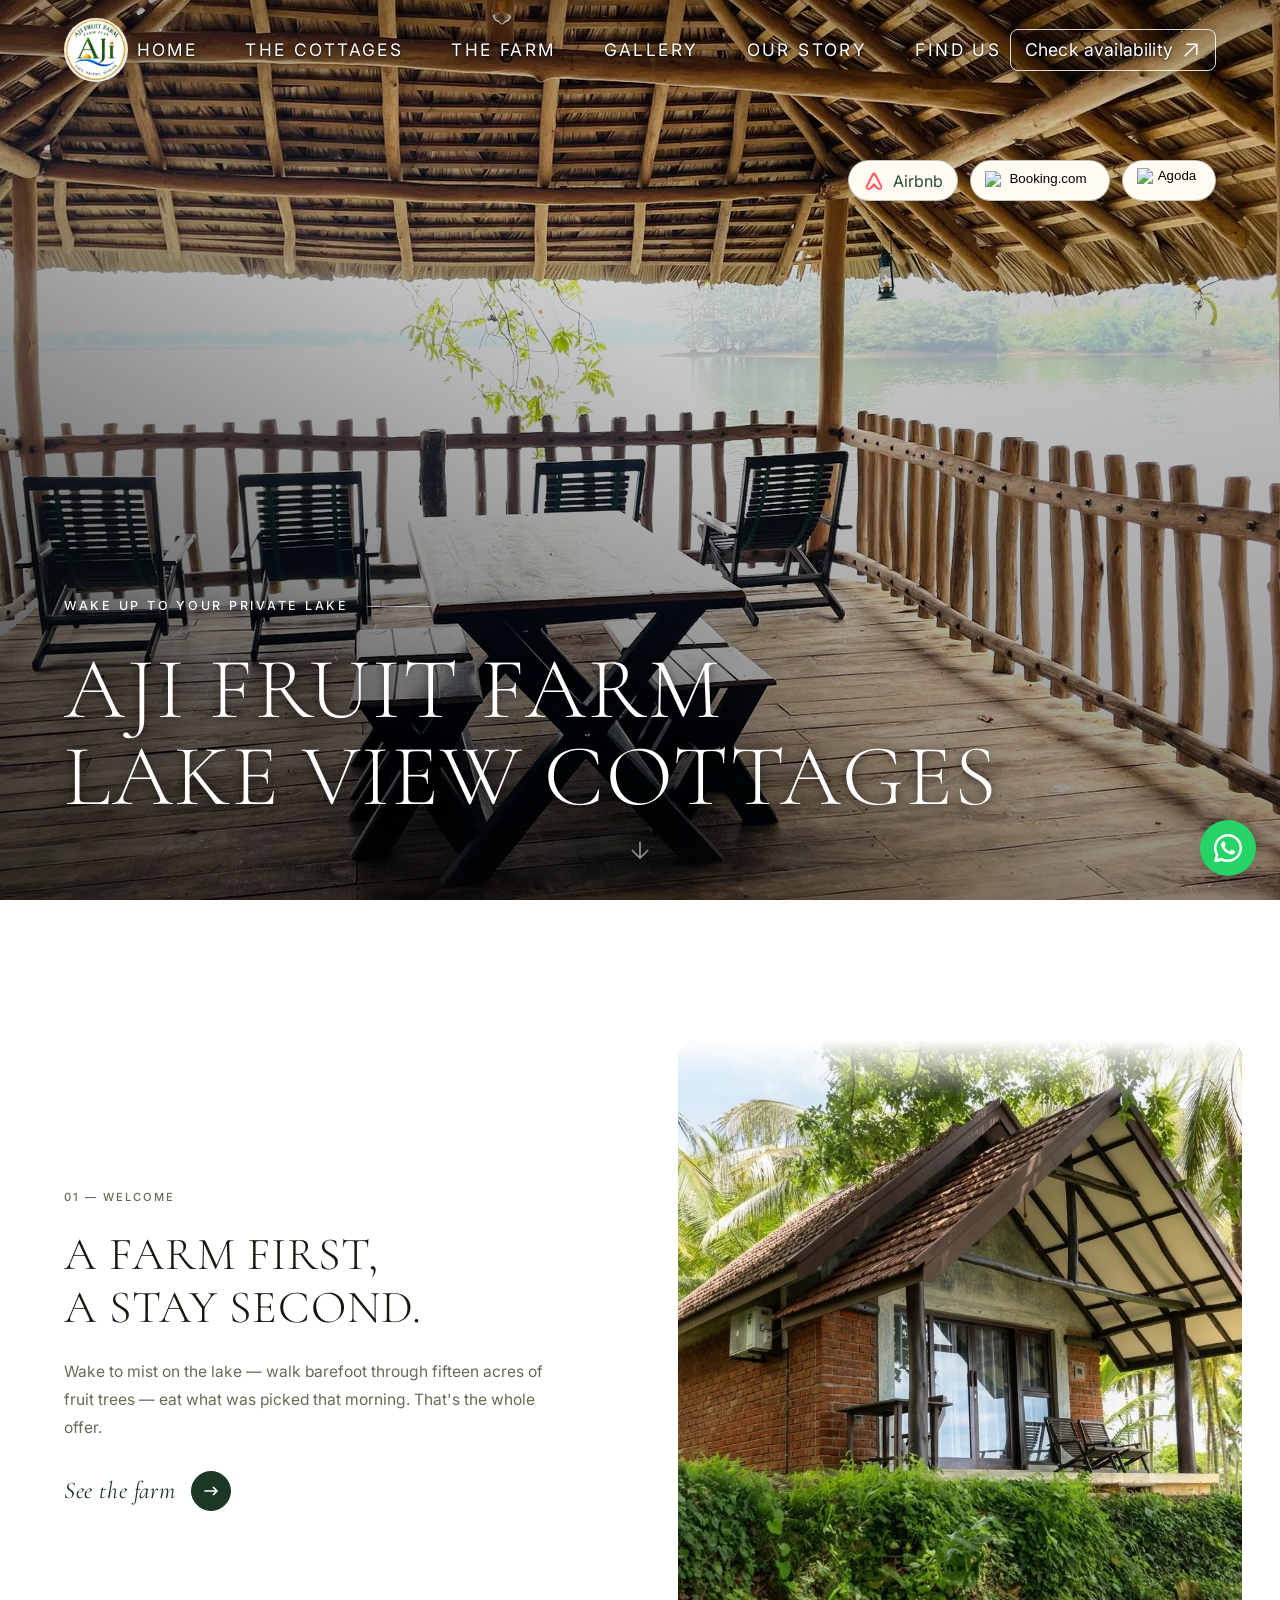
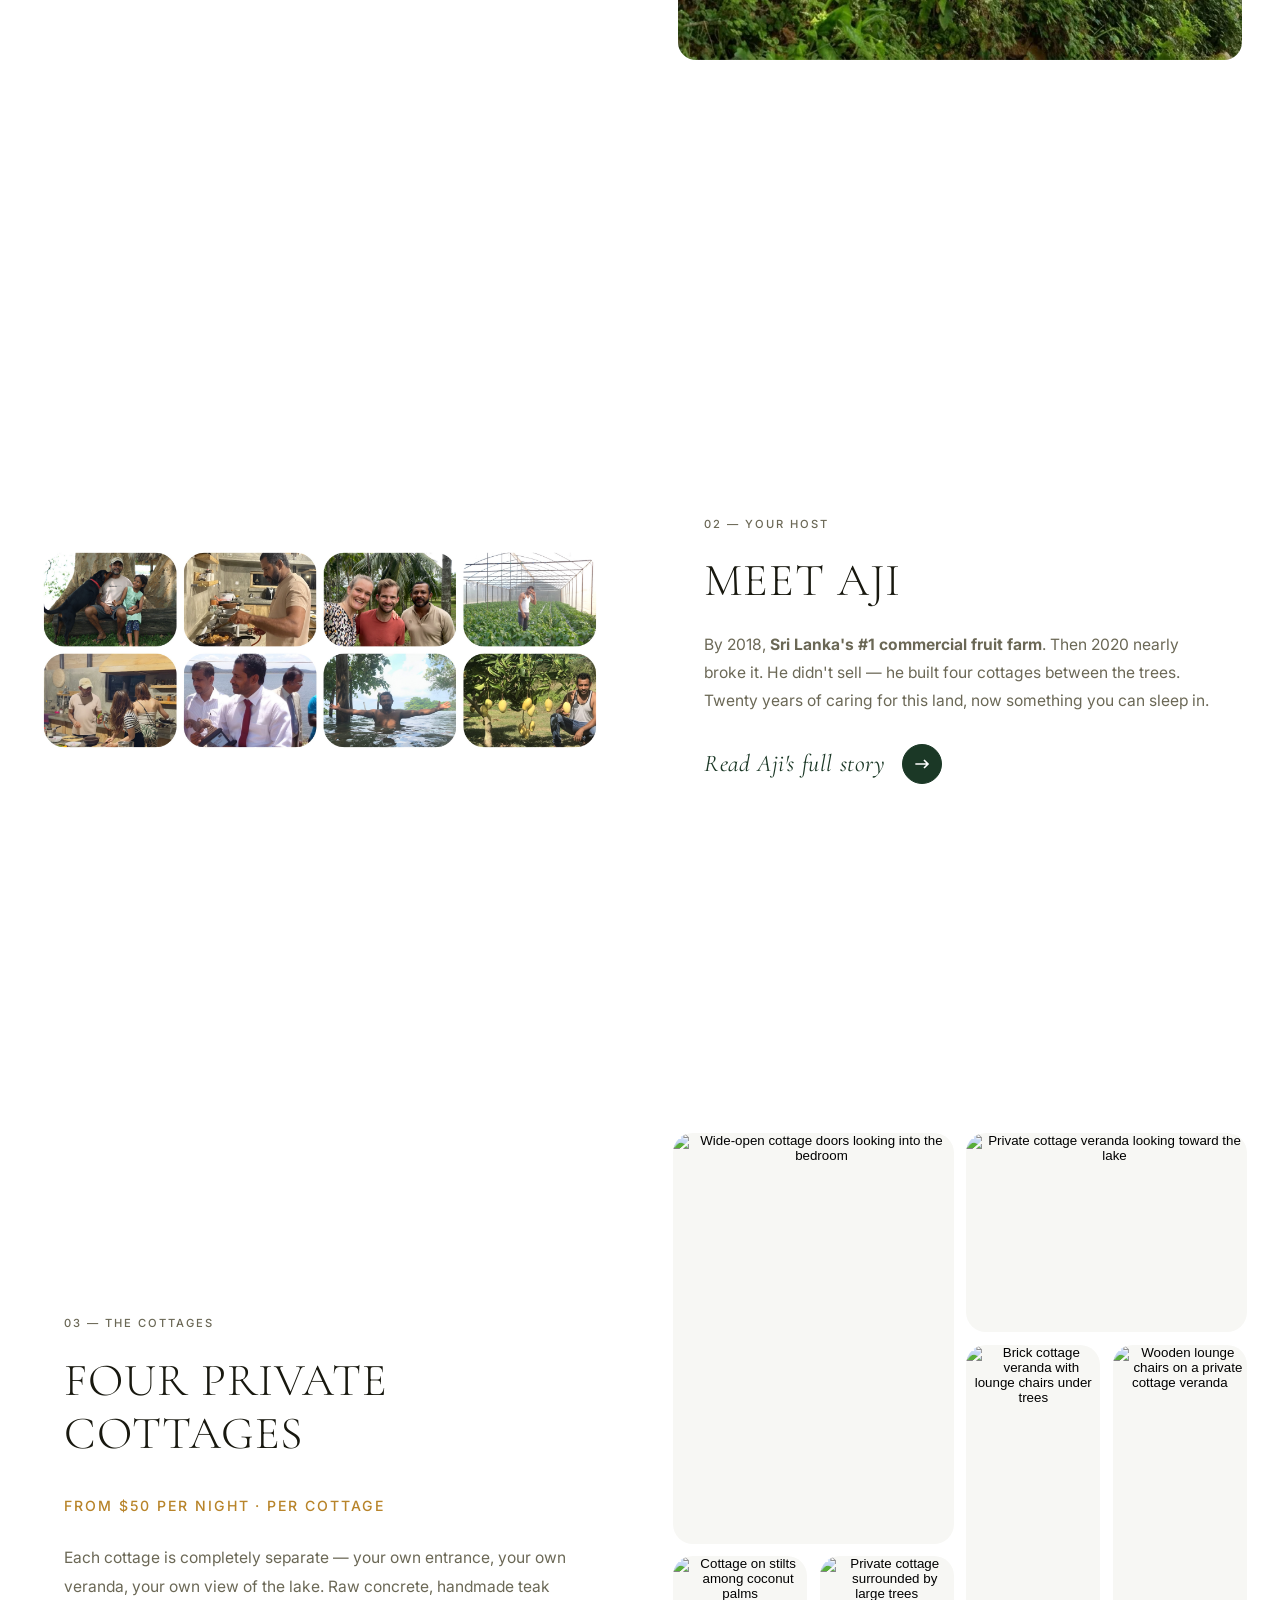
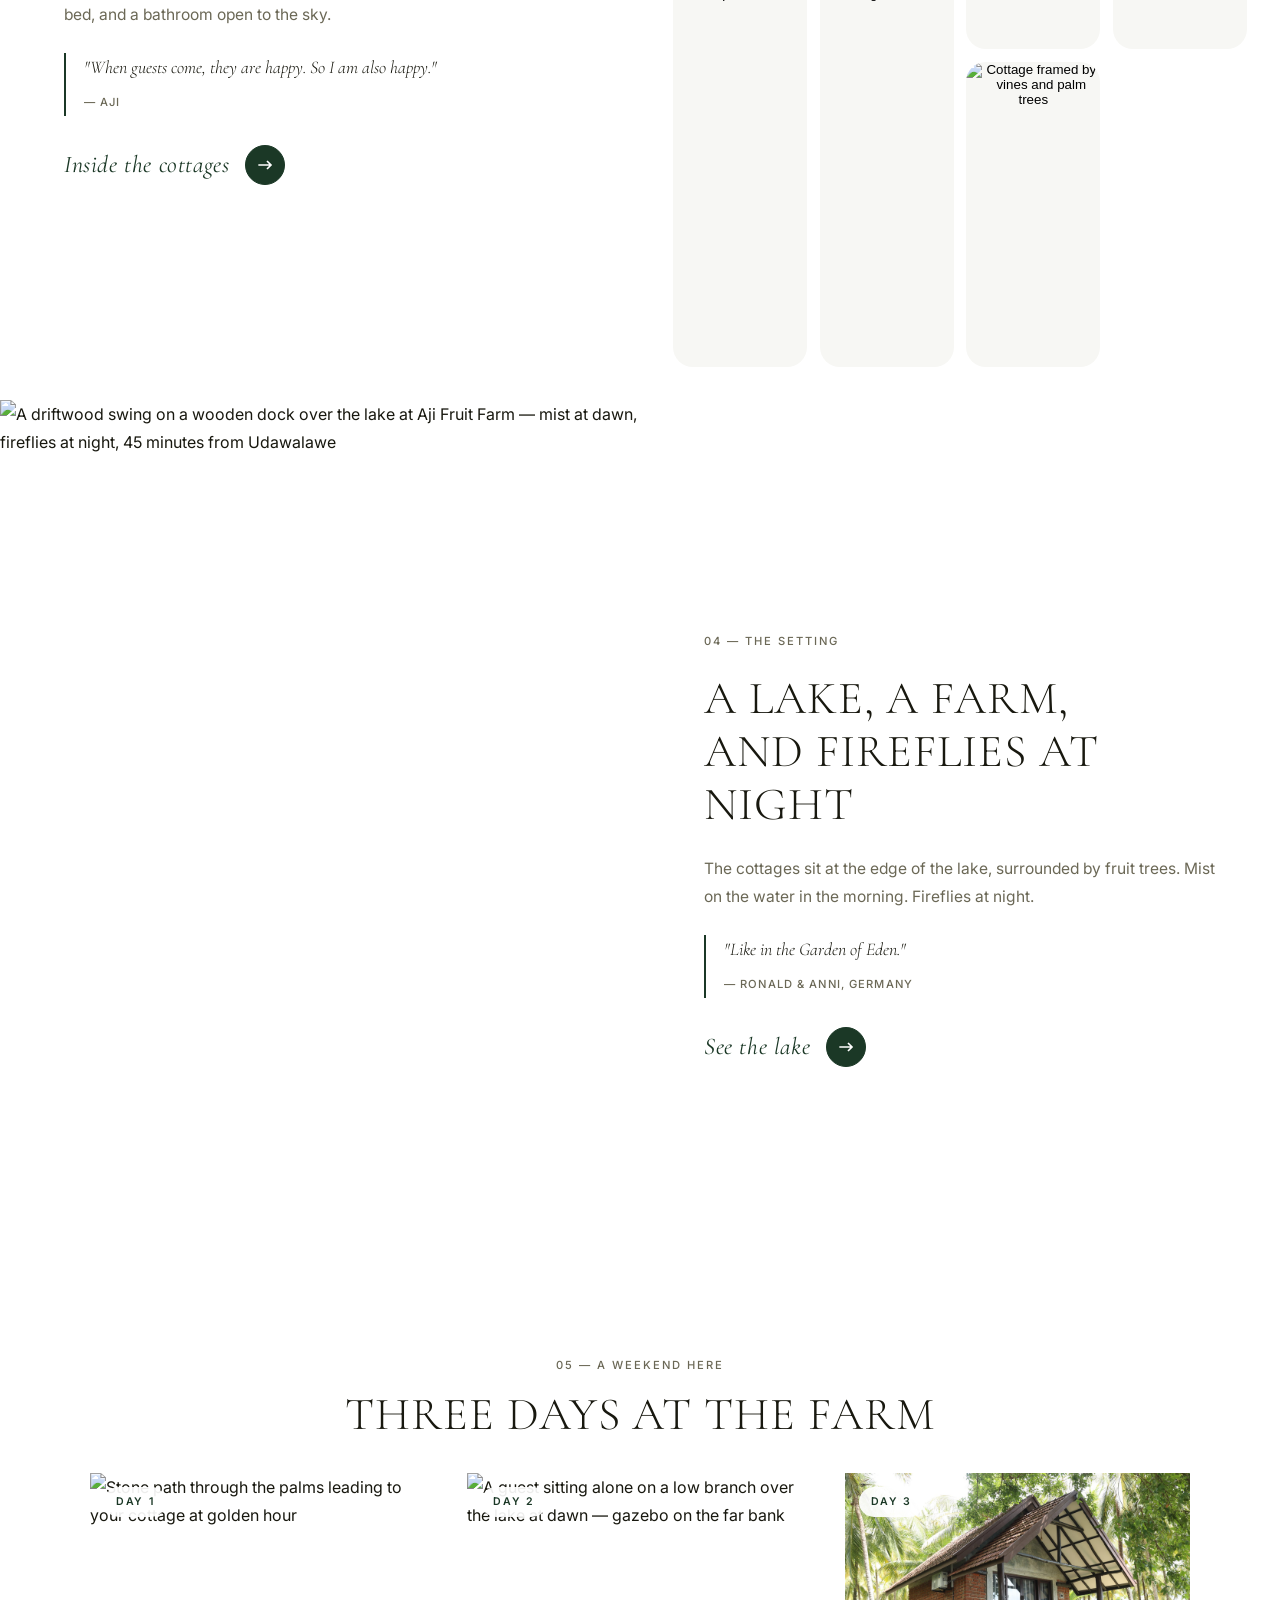
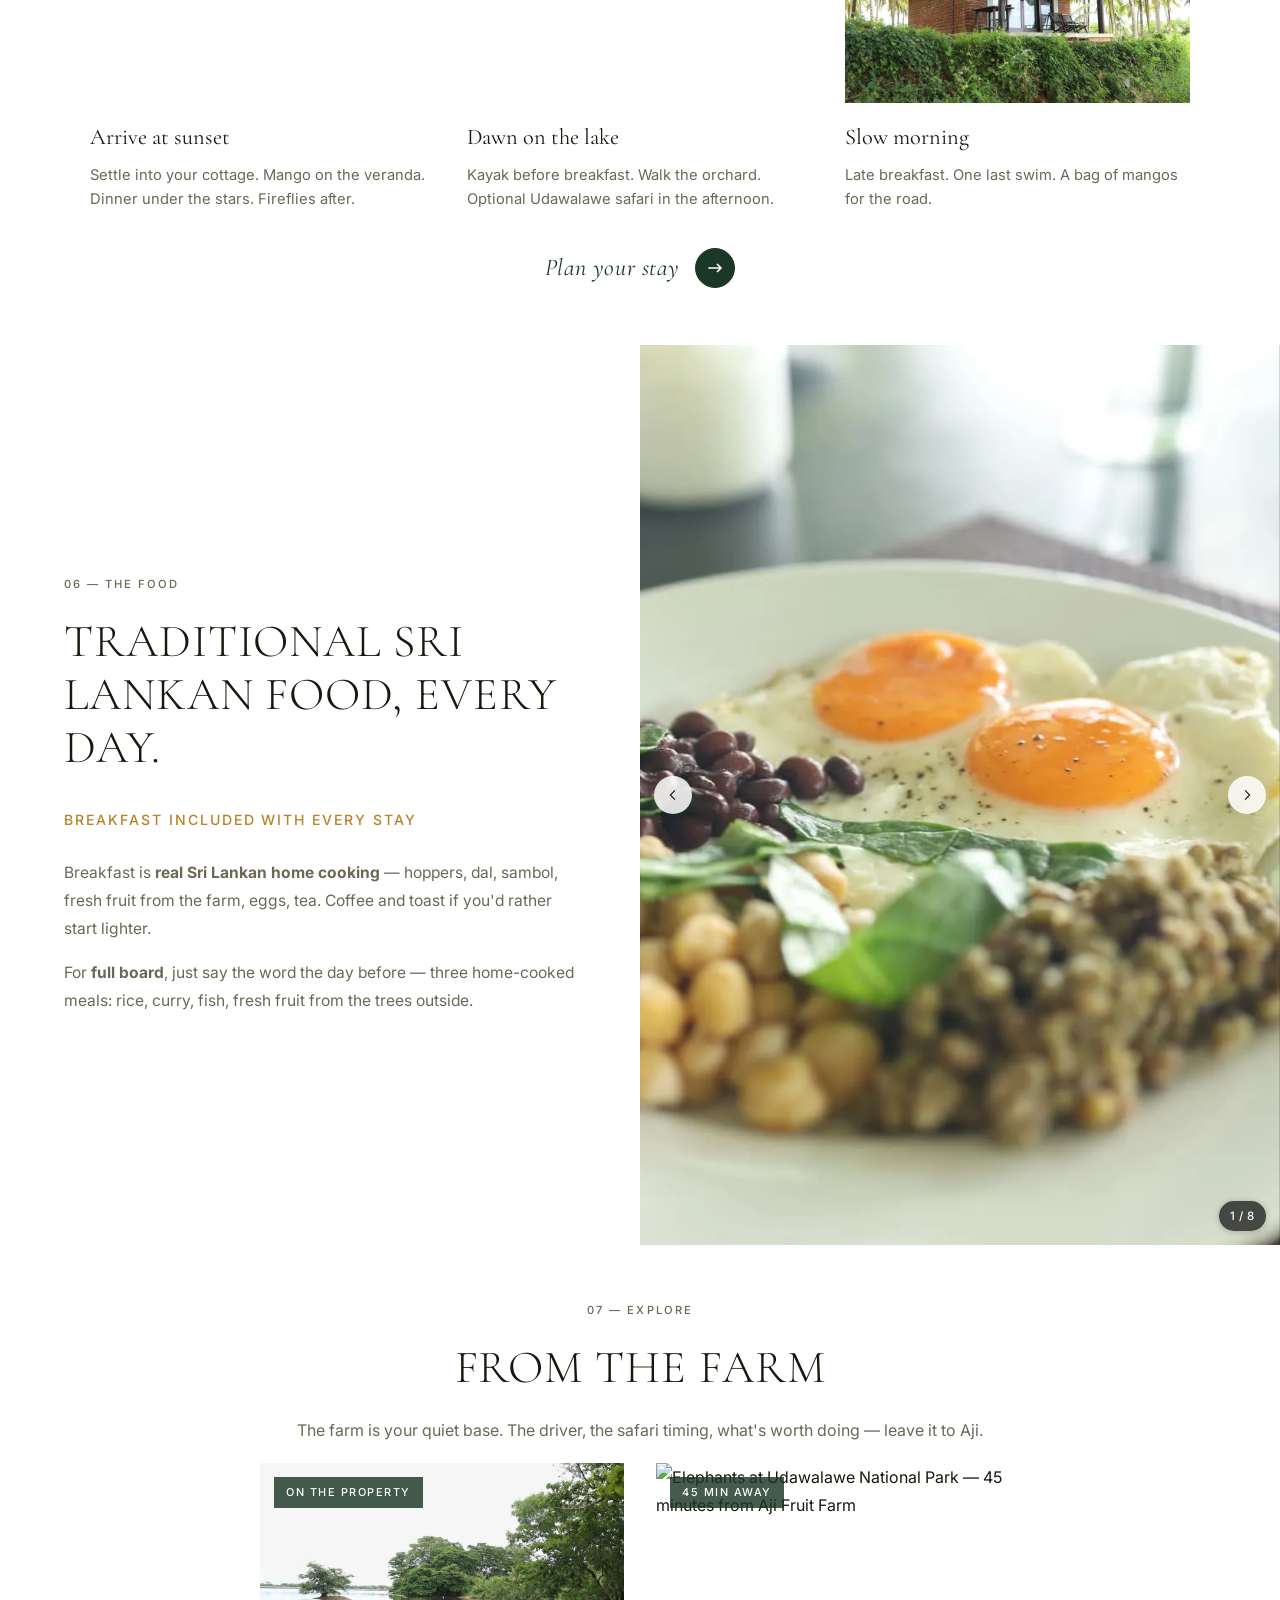
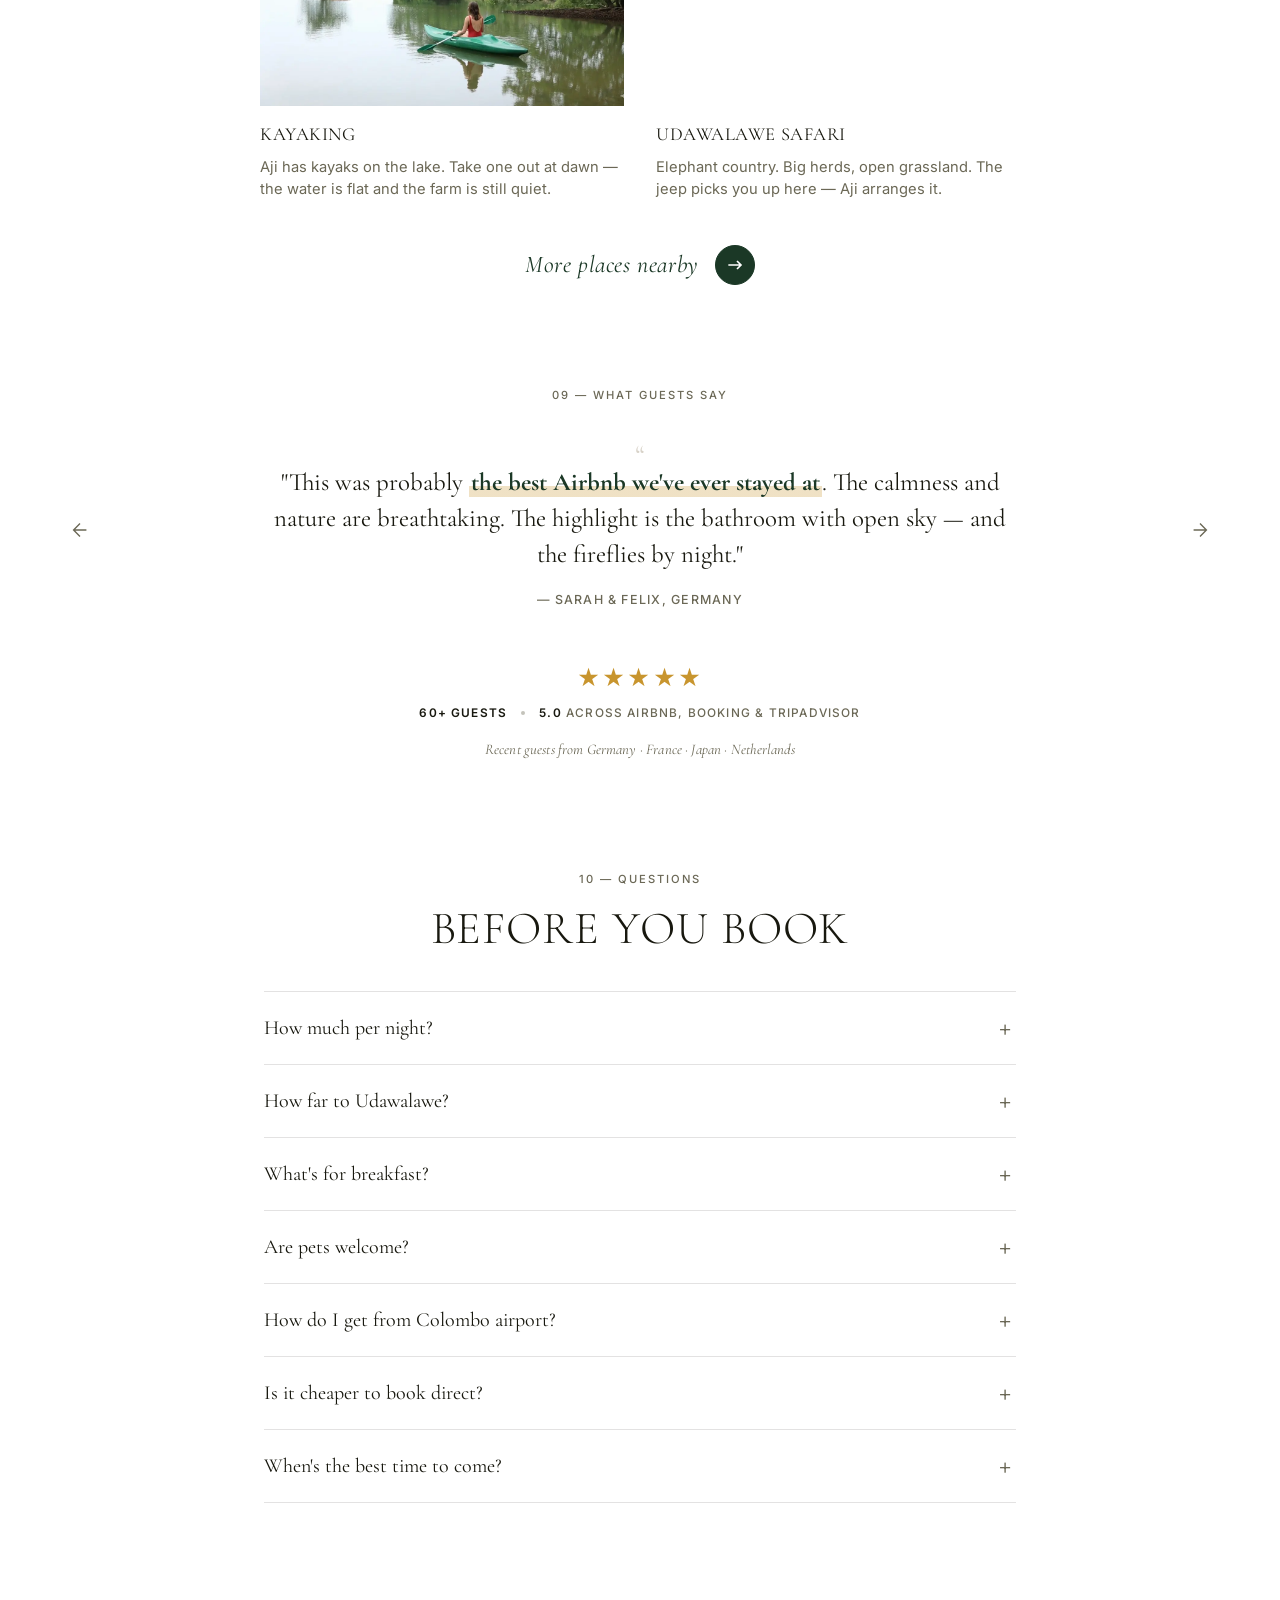
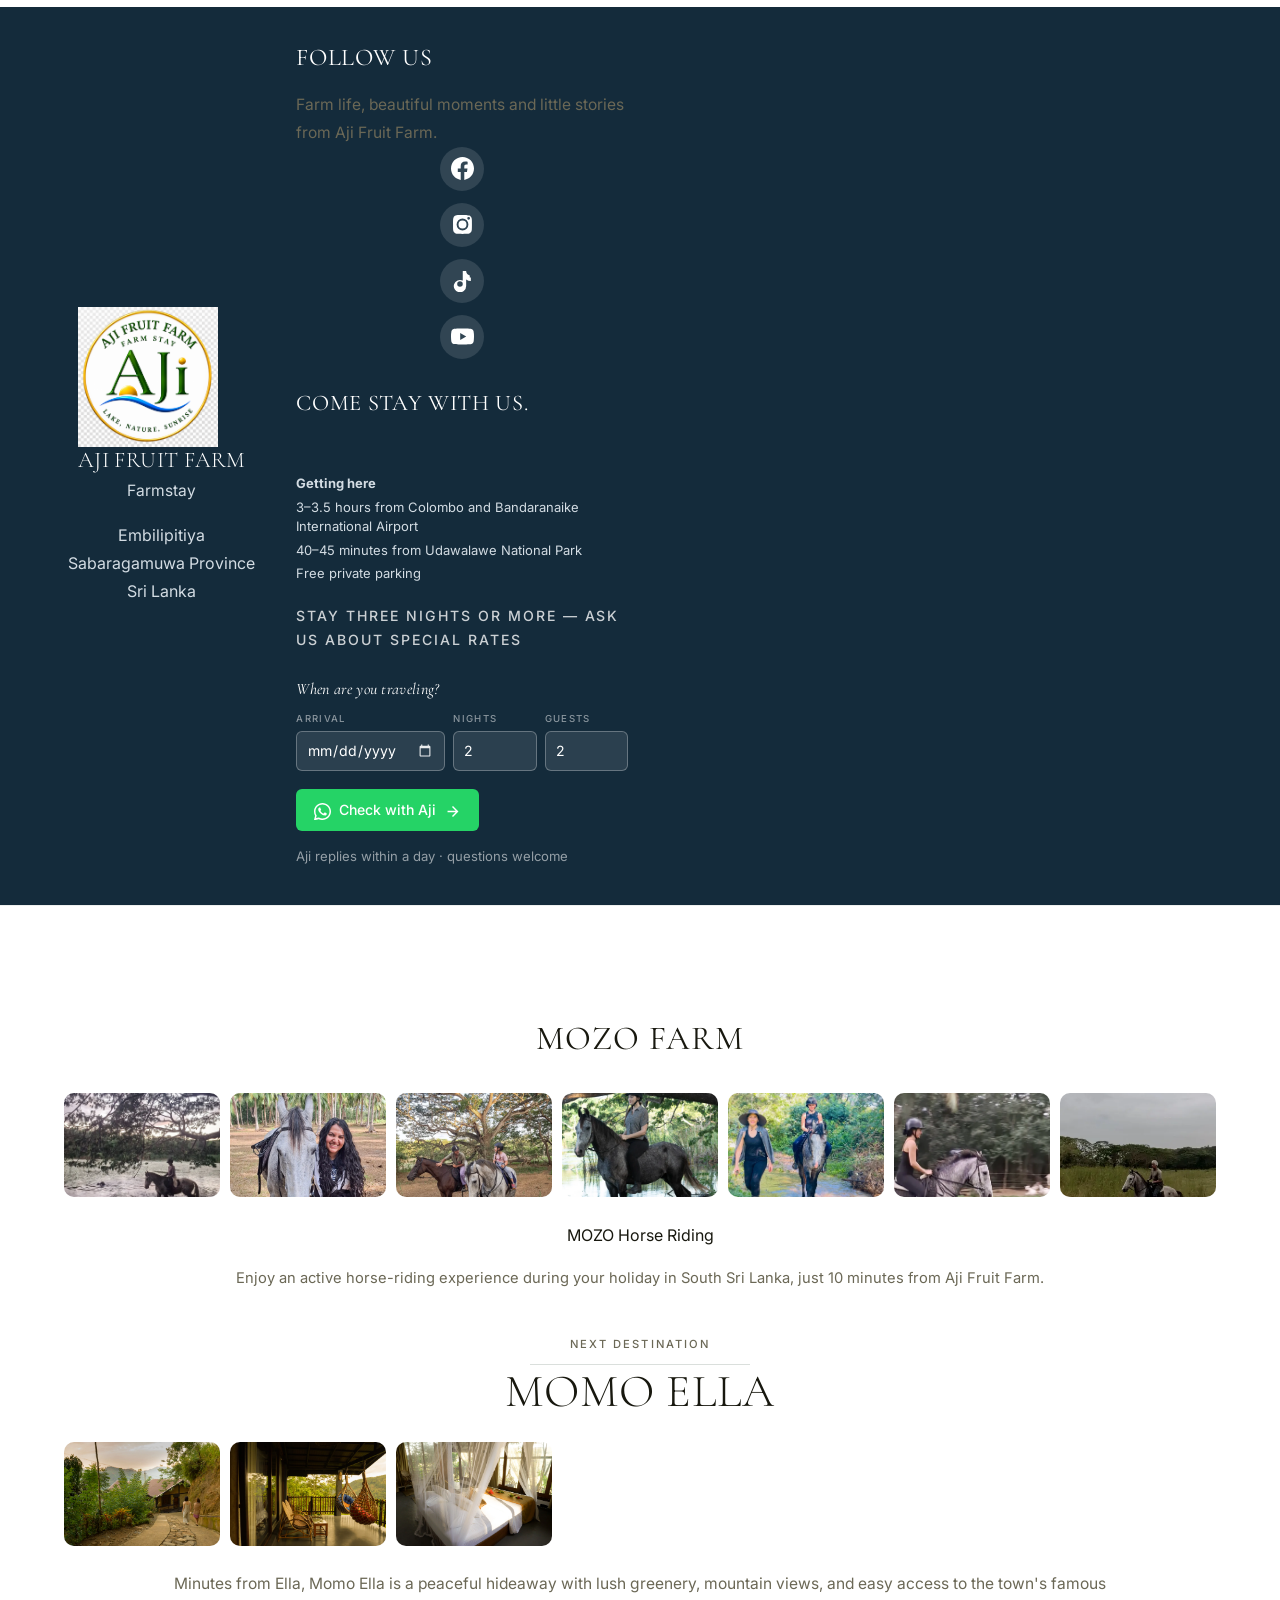
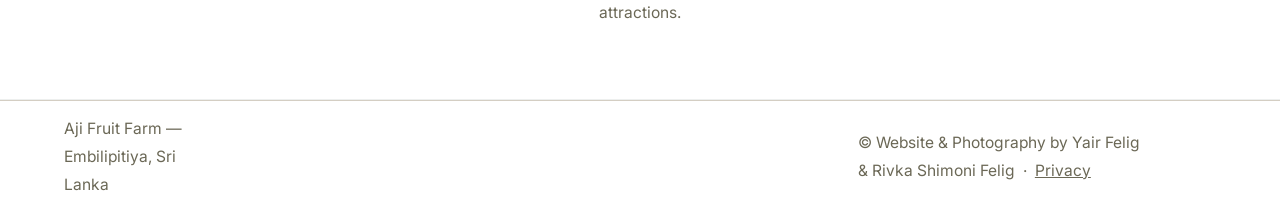
==== commit 99271fe5: "Restructure navy footer into four balanced sections" ====
--- a/index.html
+++ b/index.html
@@ -548,47 +548,29 @@
   </section>
 
   <!-- 11 FIND US -->
- 
-  <!-- 11 FIND US -->
   <section class="contact contact--compact" id="contact">
-    <div class="contact-info">
-      <div class="contact-brand">
+    <div class="contact-brand">
+      <div class="contact-brand-title">
         <img src="photos/Aji%20Fruit%20Farm%20Vintage%20Badge.png" alt="Aji Fruit Farm Logo">
         <div>
           <h2>Aji Fruit Farm</h2>
-          <p>Farm Stay</p>
+          <p>Farmstay</p>
         </div>
       </div>
-
-      <span class="label label--light">11 — FIND US</span>
-      <h3 class="contact-heading">Come stay with us.</h3>
-
       <address>
         Embilipitiya<br>
         Sabaragamuwa Province<br>
         Sri Lanka
       </address>
-
+    </div>
+
+    <div class="contact-info">
+      <h3 class="contact-heading">Come stay with us.</h3>
       <div class="contact-details">
         <p><strong>Getting here</strong></p>
         <p>3–3.5 hours from Colombo and Bandaranaike International Airport</p>
         <p>40–45 minutes from Udawalawe National Park</p>
         <p>Free private parking</p>
-      </div>
-
-      <div class="contact-social">
-        <a href="https://www.facebook.com/ajifruitfarm/" target="_blank" rel="noopener" aria-label="Facebook">
-          <svg viewBox="0 0 24 24" fill="currentColor"><path d="M24 12.073C24 5.446 18.627.073 12 .073S0 5.446 0 12.073c0 5.99 4.388 10.954 10.125 11.854v-8.385H7.078v-3.47h3.047V9.43c0-3.007 1.792-4.669 4.533-4.669 1.312 0 2.686.235 2.686.235v2.953H15.83c-1.491 0-1.956.925-1.956 1.874v2.25h3.328l-.532 3.47h-2.796v8.385C19.612 23.027 24 18.062 24 12.073z"/></svg>
-        </a>
-        <a href="https://www.instagram.com/ajifruitfarm/" target="_blank" rel="noopener" aria-label="Instagram">
-          <svg viewBox="0 0 24 24" fill="currentColor"><path d="M12 2.16c3.203 0 3.585.016 4.85.071 1.17.055 1.805.249 2.227.415.562.217.96.477 1.382.896.419.42.679.819.896 1.381.164.422.36 1.057.413 2.227.057 1.266.07 1.646.07 4.85s-.015 3.585-.074 4.85c-.061 1.17-.256 1.805-.421 2.227-.224.562-.479.96-.899 1.382-.419.419-.824.679-1.38.896-.42.164-1.065.36-2.235.413-1.274.057-1.649.07-4.859.07-3.211 0-3.586-.015-4.859-.074-1.171-.061-1.816-.256-2.236-.421-.569-.224-.96-.479-1.379-.899-.421-.419-.69-.824-.9-1.38-.165-.42-.359-1.065-.42-2.235-.045-1.26-.061-1.649-.061-4.844 0-3.196.016-3.586.061-4.861.061-1.17.255-1.814.42-2.234.21-.57.479-.96.9-1.381.419-.419.81-.689 1.379-.898.42-.166 1.051-.361 2.221-.421 1.275-.045 1.65-.06 4.859-.06L12 2.16zm0 3.678a6.162 6.162 0 1 0 0 12.324 6.162 6.162 0 0 0 0-12.324zm0 2a4.162 4.162 0 1 1 0 8.324 4.162 4.162 0 0 1 0-8.324zm7.846-2.243a1.44 1.44 0 1 0-2.88 0 1.44 1.44 0 0 0 2.88 0z"/></svg>
-        </a>
-        <a href="https://www.tiktok.com/@ajifruitfarm" target="_blank" rel="noopener" aria-label="TikTok">
-          <svg viewBox="0 0 24 24" fill="currentColor"><path d="M19.59 6.69a4.83 4.83 0 0 1-3.77-4.25V2h-3.55v13.67a2.9 2.9 0 0 1-2.9 2.9 2.9 2.9 0 1 1 2.9-2.9V12.1a6.45 6.45 0 1 0 3.55 5.75V10.9a8.36 8.36 0 0 0 4.89 1.57V8.92a4.85 4.85 0 0 1-1.12-.13z"/></svg>
-        </a>
-        <a href="https://www.youtube.com/@ajifruitfarm" target="_blank" rel="noopener" aria-label="YouTube">
-          <svg viewBox="0 0 24 24" fill="currentColor"><path d="M23.5 6.2a3 3 0 0 0-2.1-2.1C19.5 3.6 12 3.6 12 3.6s-7.5 0-9.4.5A3 3 0 0 0 .5 6.2 31 31 0 0 0 0 12a31 31 0 0 0 .5 5.8 3 3 0 0 0 2.1 2.1c1.9.5 9.4.5 9.4.5s7.5 0 9.4-.5a3 3 0 0 0 2.1-2.1A31 31 0 0 0 24 12a31 31 0 0 0-.5-5.8zM9.6 15.6V8.4l6.3 3.6-6.3 3.6z"/></svg>
-        </a>
       </div>
 
       <div class="contact-wa">
@@ -608,6 +590,7 @@
             <input type="number" id="dp-guests" value="2" min="1" max="8" />
           </label>
         </div>
+
         <a class="btn-wa dp-send" id="dp-send" href="https://wa.me/94705065061?text=Hi%20Aji%2C%20I%27d%20love%20to%20book%20a%20cottage.%20Could%20you%20tell%20me%20about%20availability%3F" target="_blank" rel="noopener">
           <svg viewBox="0 0 24 24" fill="currentColor" width="20" height="20"><path d="M17.472 14.382c-.297-.149-1.758-.867-2.03-.967-.273-.099-.471-.148-.67.15-.197.297-.767.966-.94 1.164-.173.199-.347.223-.644.075-.297-.15-1.255-.463-2.39-1.475-.883-.788-1.48-1.761-1.653-2.059-.173-.297-.018-.458.13-.606.134-.133.298-.347.446-.52.149-.174.198-.298.298-.497.099-.198.05-.371-.025-.52-.075-.149-.669-1.612-.916-2.207-.242-.579-.487-.5-.669-.51-.173-.008-.371-.01-.57-.01-.198 0-.52.074-.792.372-.272.297-1.04 1.016-1.04 2.479 0 1.462 1.065 2.875 1.213 3.074.149.198 2.096 3.2 5.077 4.487.709.306 1.262.489 1.694.625.712.227 1.36.195 1.871.118.571-.085 1.758-.719 2.006-1.413.248-.694.248-1.289.173-1.413-.074-.124-.272-.198-.57-.347z"/><path d="M12 0C5.373 0 0 5.373 0 12c0 2.127.558 4.126 1.533 5.858L.057 23.776a.5.5 0 0 0 .612.612l5.918-1.476A11.94 11.94 0 0 0 12 24c6.627 0 12-5.373 12-12S18.627 0 12 0zm0 21.9a9.877 9.877 0 0 1-5.031-1.378l-.36-.214-3.732.931.949-3.461-.235-.376A9.855 9.855 0 0 1 2.1 12c0-5.468 4.432-9.9 9.9-9.9s9.9 4.432 9.9 9.9-4.432 9.9-9.9 9.9z"/></svg>
           <span class="dp-send-text">Check with Aji</span>
@@ -627,24 +610,32 @@
         title="Aji Fruit Farm location">
       </iframe>
     </div>
-  </section>
-
- <section class="next-destination" id="next-destination">
-   <div class="footer-social-section">
-  <h3>Follow Our Journey</h3>
-  <p>Farm life, beautiful moments and little stories from Aji Fruit Farm.</p>
-   <div class="footer-social">
-      <a href="https://www.facebook.com/ajifruitfarm/" target="_blank" rel="noopener" aria-label="Facebook">
-        <svg viewBox="0 0 24 24" fill="currentColor" width="20" height="20" aria-hidden="true"><path d="M24 12.073c0-6.627-5.373-12-12-12s-12 5.373-12 12c0 5.99 4.388 10.954 10.125 11.854v-8.385H7.078v-3.47h3.047V9.43c0-3.007 1.792-4.669 4.533-4.669 1.312 0 2.686.235 2.686.235v2.953H15.83c-1.491 0-1.956.925-1.956 1.874v2.25h3.328l-.532 3.47h-2.796v8.385C19.612 23.027 24 18.062 24 12.073z"/></svg>
-      </a>
-      <a href="https://www.instagram.com/ajifruitfarm/" target="_blank" rel="noopener" aria-label="Instagram">
-        <svg viewBox="0 0 24 24" fill="currentColor" width="20" height="20" aria-hidden="true"><path d="M12 0C8.74 0 8.333.015 7.053.072 5.775.132 4.905.333 4.14.63c-.789.306-1.459.717-2.126 1.384S.935 3.35.63 4.14C.333 4.905.131 5.775.072 7.053.012 8.333 0 8.74 0 12c0 3.259.012 3.668.072 4.948.06 1.277.261 2.148.558 2.913.306.788.717 1.459 1.384 2.126.667.666 1.336 1.079 2.126 1.384.766.296 1.636.499 2.913.558C8.333 23.988 8.74 24 12 24s3.667-.015 4.947-.072c1.277-.06 2.148-.262 2.913-.558.788-.306 1.459-.718 2.126-1.384.666-.667 1.079-1.335 1.384-2.126.296-.765.499-1.636.558-2.913.06-1.28.072-1.689.072-4.948 0-3.259-.011-3.667-.072-4.947-.06-1.277-.262-2.149-.558-2.913-.306-.789-.718-1.459-1.384-2.126C21.319 1.347 20.651.935 19.86.63c-.765-.297-1.636-.499-2.913-.558C15.667.012 15.26 0 12 0zm0 2.16c3.203 0 3.585.016 4.85.071 1.17.055 1.805.249 2.227.415.562.217.96.477 1.382.896.419.42.679.819.896 1.381.164.422.36 1.057.413 2.227.057 1.266.07 1.646.07 4.85s-.015 3.585-.074 4.85c-.061 1.17-.256 1.805-.421 2.227-.224.562-.479.96-.899 1.382-.419.419-.824.679-1.38.896-.42.164-1.065.36-2.235.413-1.274.057-1.649.07-4.859.07-3.211 0-3.586-.015-4.859-.074-1.171-.061-1.816-.256-2.236-.421-.569-.224-.96-.479-1.379-.899-.421-.419-.69-.824-.9-1.38-.165-.42-.359-1.065-.42-2.235-.045-1.26-.061-1.649-.061-4.844 0-3.196.016-3.586.061-4.861.061-1.17.255-1.814.42-2.234.21-.57.479-.96.9-1.381.419-.419.81-.689 1.379-.898.42-.166 1.051-.361 2.221-.421 1.275-.045 1.65-.06 4.859-.06l.045.03zm0 3.678c-3.405 0-6.162 2.76-6.162 6.162 0 3.405 2.76 6.162 6.162 6.162 3.405 0 6.162-2.76 6.162-6.162 0-3.405-2.76-6.162-6.162-6.162zM12 16c-2.21 0-4-1.79-4-4s1.79-4 4-4 4 1.79 4 4-1.79 4-4 4zm7.846-10.405c0 .795-.646 1.44-1.44 1.44-.795 0-1.44-.646-1.44-1.44 0-.794.646-1.439 1.44-1.439.793-.001 1.44.645 1.44 1.439z"/></svg>
-      </a>
-       <a href="https://www.tiktok.com/@ajifruitfarm" target="_blank" rel="noopener" aria-label="TikTok">
-    <svg viewBox="0 0 24 24" fill="currentColor" width="20" height="20" aria-hidden="true"><path d="M19.59 6.69a4.83 4.83 0 0 1-3.77-4.25V2h-3.55v13.67a2.9 2.9 0 0 1-2.9 2.9 2.9 2.9 0 1 1 2.9-2.9V12.1a6.45 6.45 0 1 0 3.55 5.75V10.9a8.36 8.36 0 0 0 4.89 1.57V8.92a4.85 4.85 0 0 1-1.12-.13z"/></svg>
-  </a>
-    </div>  
-     </div>
+
+    <div class="contact-follow">
+      <h3>Follow Us</h3>
+      <p>Farm life, beautiful moments and little stories from Aji Fruit Farm.</p>
+
+      <div class="contact-social">
+        <a href="https://www.facebook.com/ajifruitfarm/" target="_blank" rel="noopener" aria-label="Facebook">
+          <svg viewBox="0 0 24 24" fill="currentColor"><path d="M24 12.073C24 5.446 18.627.073 12 .073S0 5.446 0 12.073c0 5.99 4.388 10.954 10.125 11.854v-8.385H7.078v-3.47h3.047V9.43c0-3.007 1.792-4.669 4.533-4.669 1.312 0 2.686.235 2.686.235v2.953H15.83c-1.491 0-1.956.925-1.956 1.874v2.25h3.328l-.532 3.47h-2.796v8.385C19.612 23.027 24 18.062 24 12.073z"/></svg>
+        </a>
+
+        <a href="https://www.instagram.com/ajifruitfarm/" target="_blank" rel="noopener" aria-label="Instagram">
+          <svg viewBox="0 0 24 24" fill="currentColor"><path d="M12 2.16c3.203 0 3.585.016 4.85.071 1.17.055 1.805.249 2.227.415.562.217.96.477 1.382.896.419.42.679.819.896 1.381.164.422.36 1.057.413 2.227.057 1.266.07 1.646.07 4.85s-.015 3.585-.074 4.85c-.061 1.17-.256 1.805-.421 2.227-.224.562-.479.96-.899 1.382-.419.419-.824.679-1.38.896-.42.164-1.065.36-2.235.413-1.274.057-1.649.07-4.859.07-3.211 0-3.586-.015-4.859-.074-1.171-.061-1.816-.256-2.236-.421-.569-.224-.96-.479-1.379-.899-.421-.419-.69-.824-.9-1.38-.165-.42-.359-1.065-.42-2.235-.045-1.26-.061-1.649-.061-4.844 0-3.196.016-3.586.061-4.861.061-1.17.255-1.814.42-2.234.21-.57.479-.96.9-1.381.419-.419.81-.689 1.379-.898.42-.166 1.051-.361 2.221-.421 1.275-.045 1.65-.06 4.859-.06L12 2.16zm0 3.678a6.162 6.162 0 1 0 0 12.324 6.162 6.162 0 0 0 0-12.324zm0 2a4.162 4.162 0 1 1 0 8.324 4.162 4.162 0 0 1 0-8.324zm7.846-2.243a1.44 1.44 0 1 0-2.88 0 1.44 1.44 0 0 0 2.88 0z"/></svg>
+        </a>
+
+        <a href="https://www.tiktok.com/@ajifruitfarm" target="_blank" rel="noopener" aria-label="TikTok">
+          <svg viewBox="0 0 24 24" fill="currentColor"><path d="M19.59 6.69a4.83 4.83 0 0 1-3.77-4.25V2h-3.55v13.67a2.9 2.9 0 0 1-2.9 2.9 2.9 2.9 0 1 1 2.9-2.9V12.1a6.45 6.45 0 1 0 3.55 5.75V10.9a8.36 8.36 0 0 0 4.89 1.57V8.92a4.85 4.85 0 0 1-1.12-.13z"/></svg>
+        </a>
+
+        <a href="https://www.youtube.com/@ajifruitfarm" target="_blank" rel="noopener" aria-label="YouTube">
+          <svg viewBox="0 0 24 24" fill="currentColor"><path d="M23.5 6.2a3 3 0 0 0-2.1-2.1C19.5 3.6 12 3.6 12 3.6s-7.5 0-9.4.5A3 3 0 0 0 .5 6.2 31 31 0 0 0 0 12a31 31 0 0 0 .5 5.8 3 3 0 0 0 2.1 2.1c1.9.5 9.4.5 9.4.5s7.5 0 9.4-.5a3 3 0 0 0 2.1-2.1A31 31 0 0 0 24 12a31 31 0 0 0-.5-5.8zM9.6 15.6V8.4l6.3 3.6-6.3 3.6z"/></svg>
+        </a>
+      </div>
+    </div>
+  </section>
+
+  <section class="next-destination" id="next-destination">
     <div class="next-destination__cards">
      <article class="activity next-destination__card mozo-card">
   <h3><a href="https://mozo.lk/" target="_blank" rel="noopener noreferrer" style="color: inherit; text-decoration: none;">MOZO FARM</a></h3>
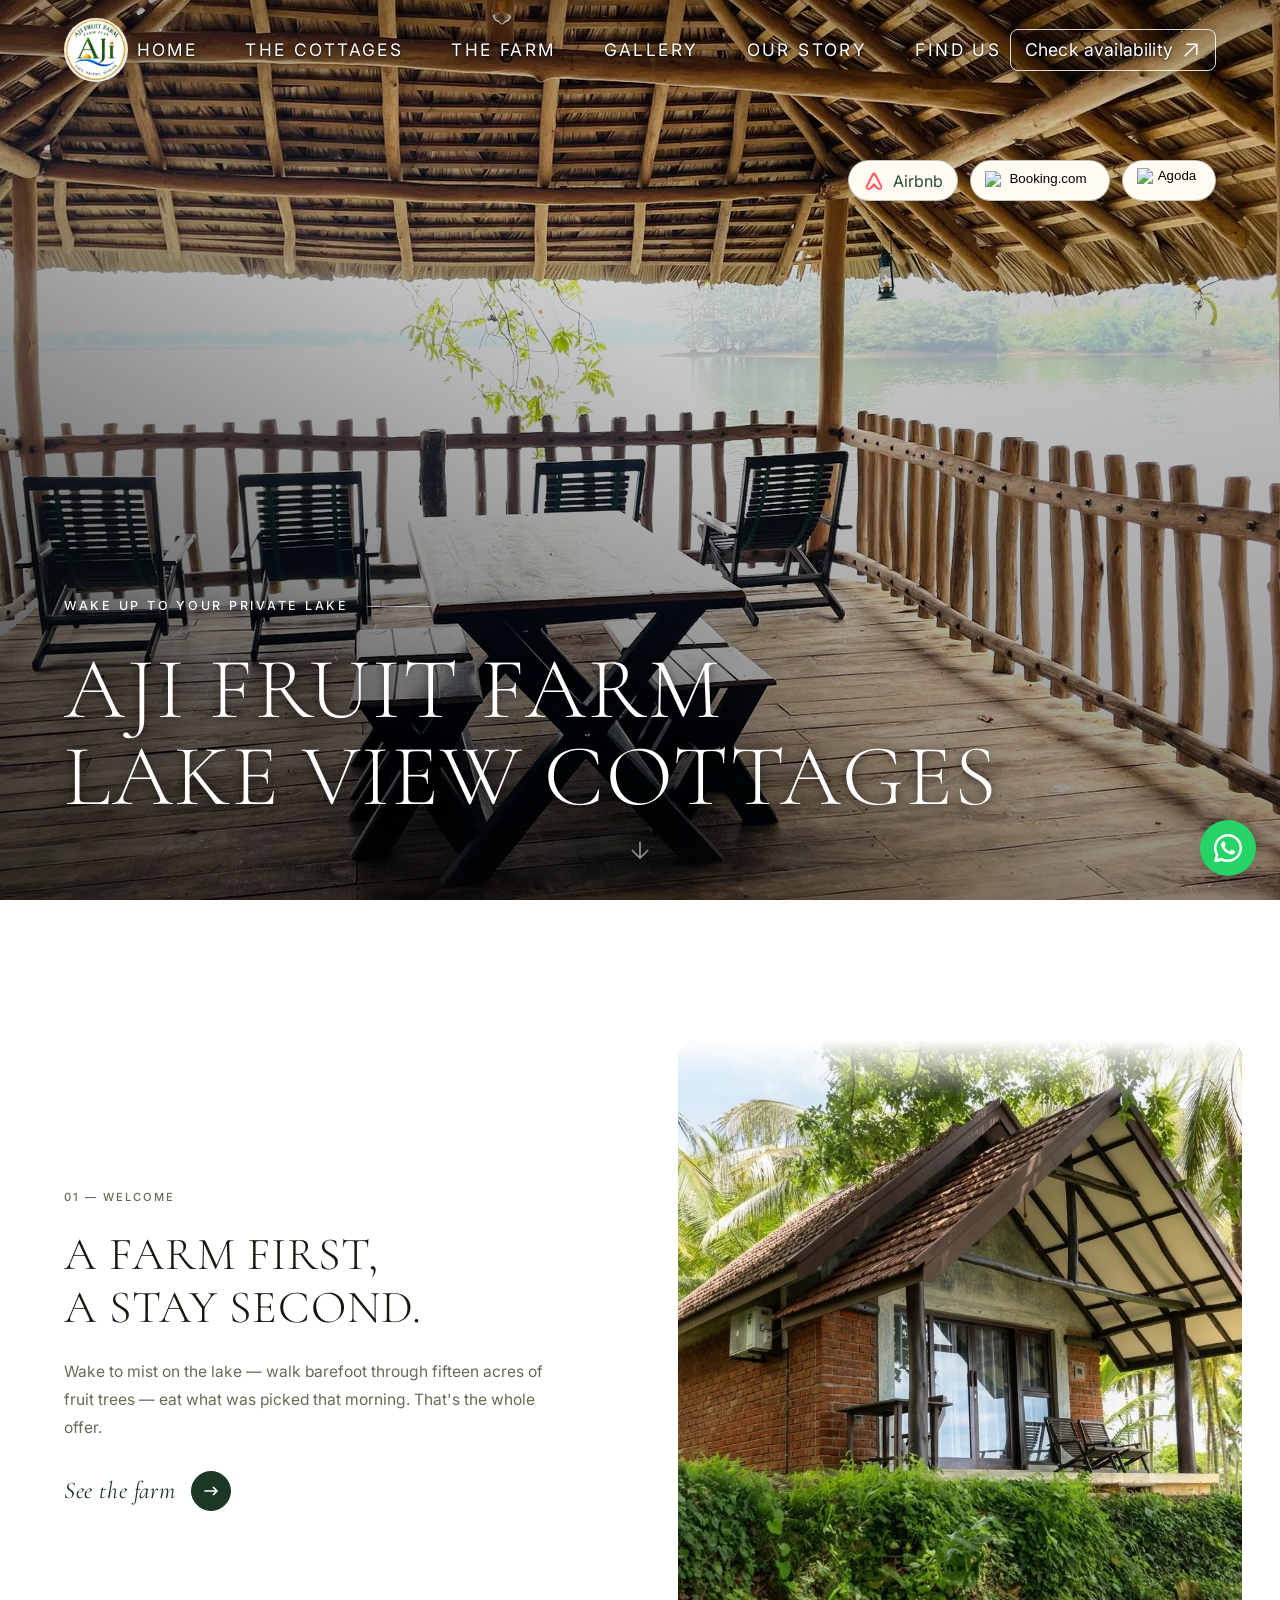
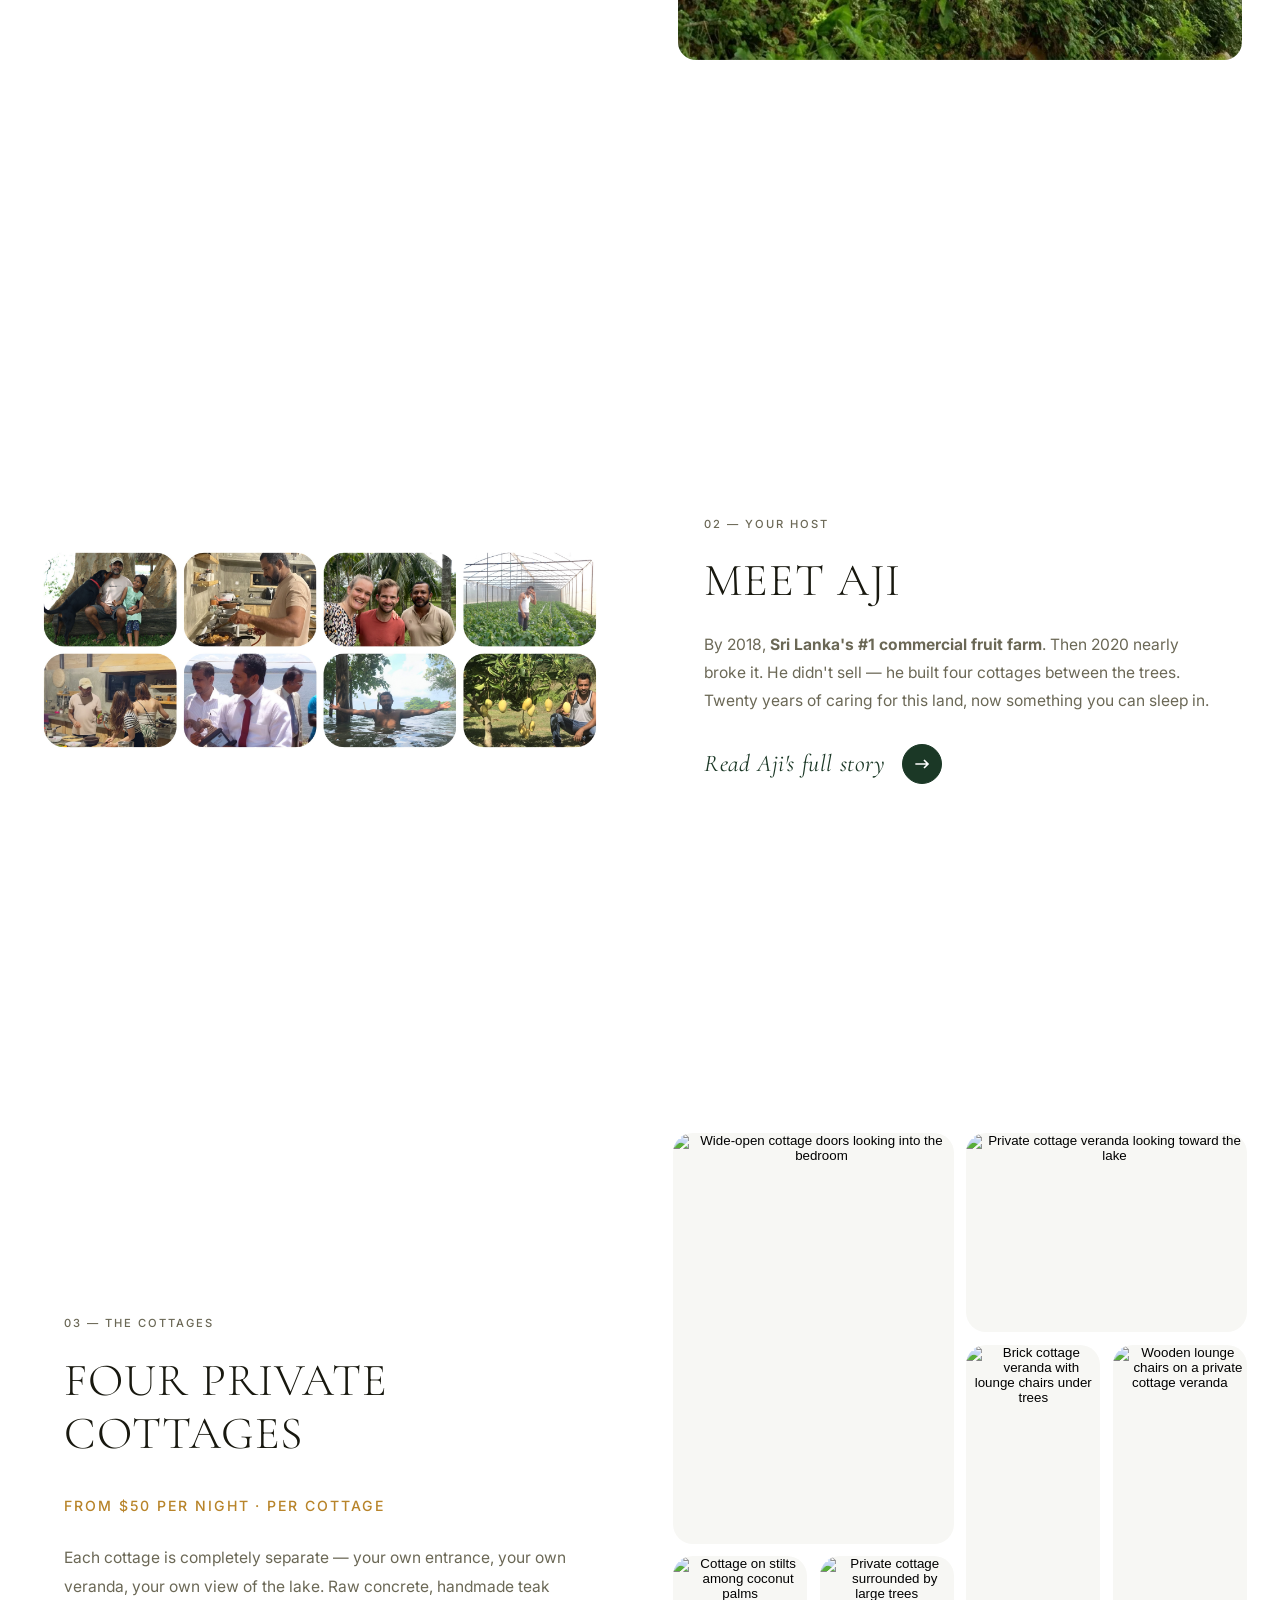
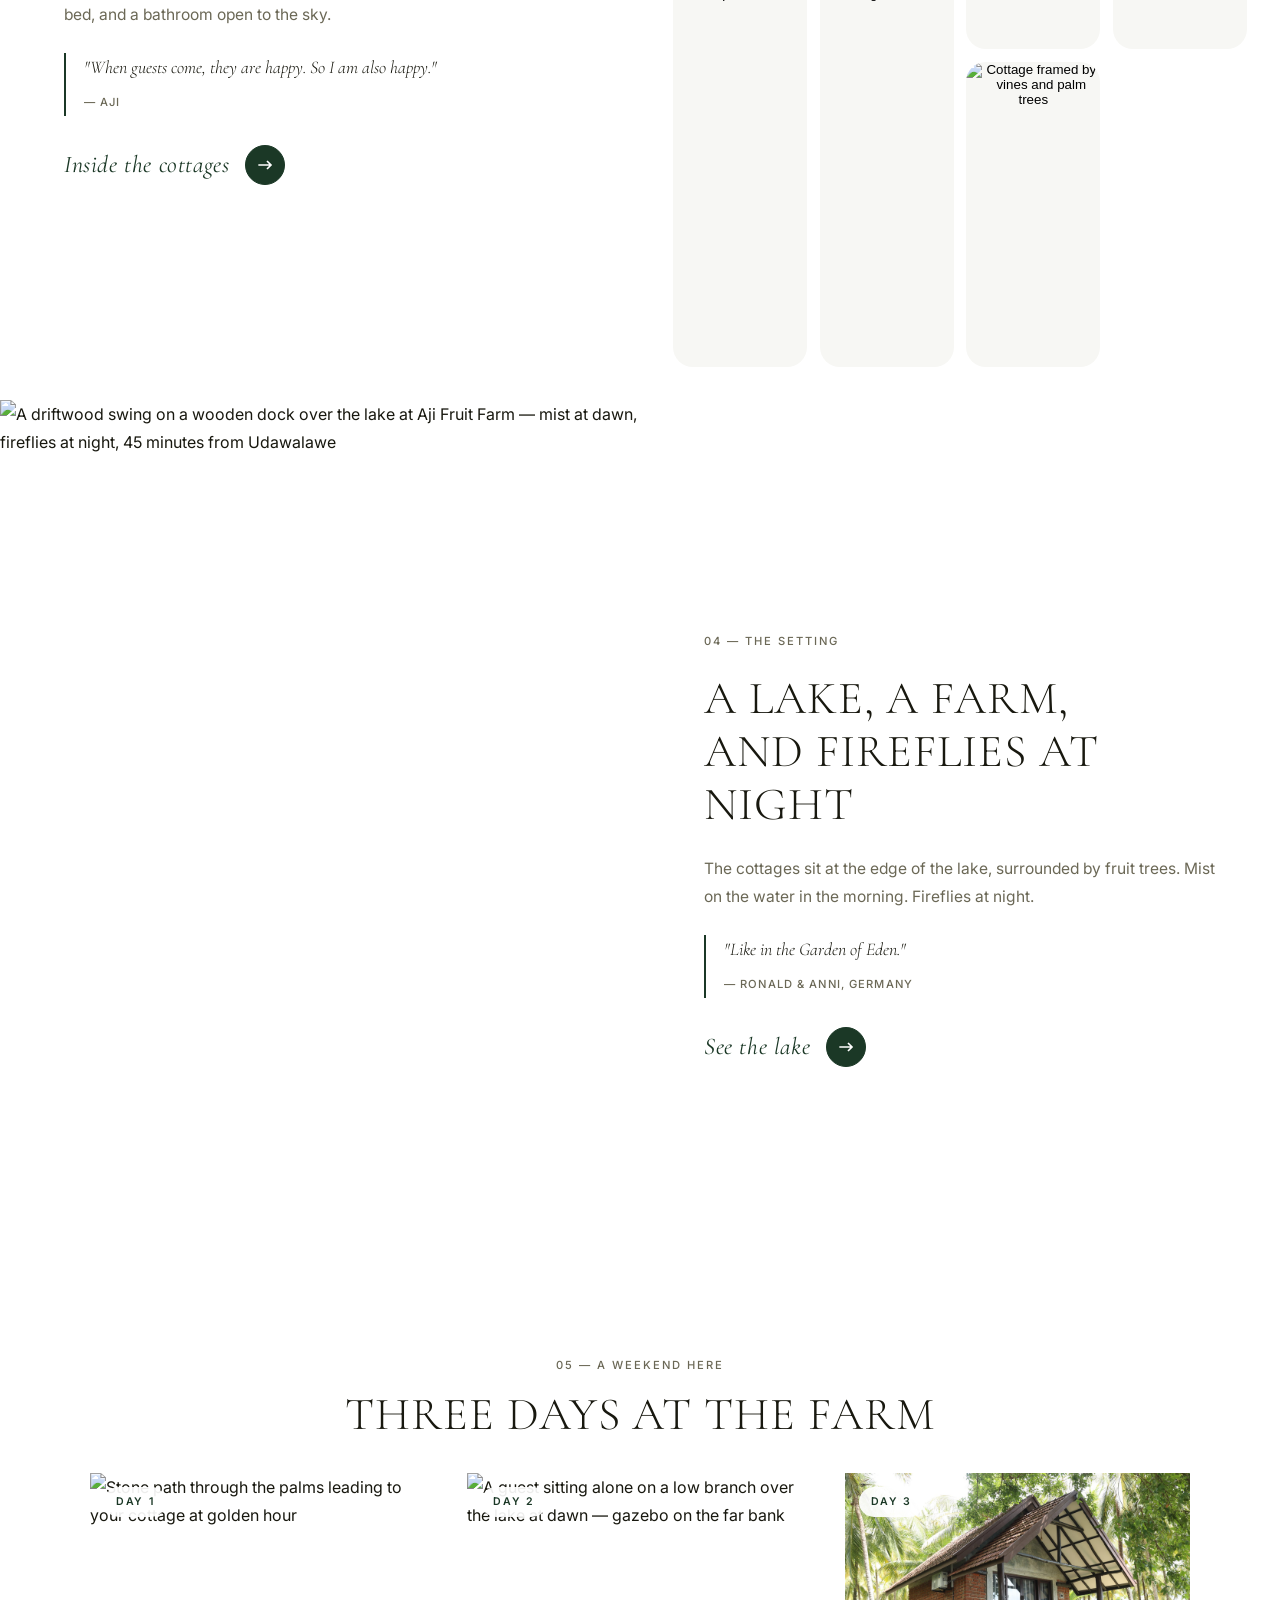
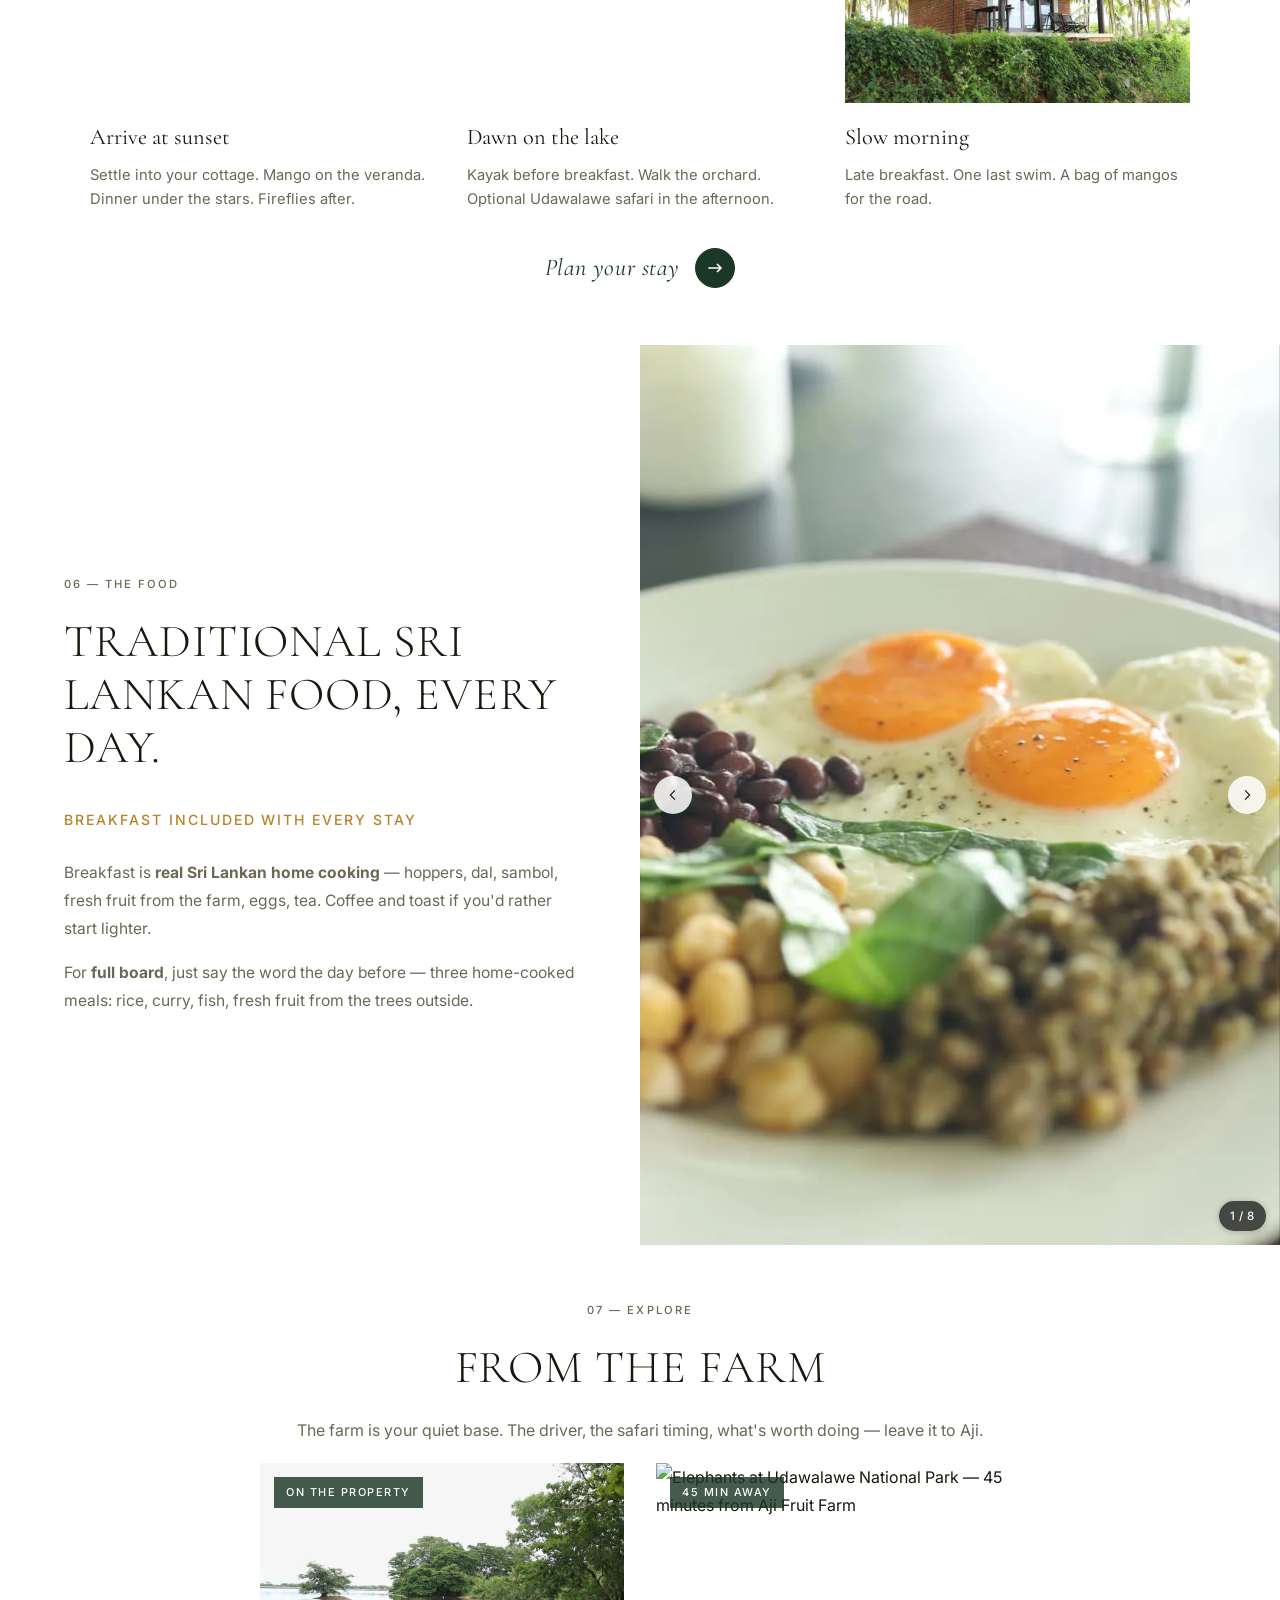
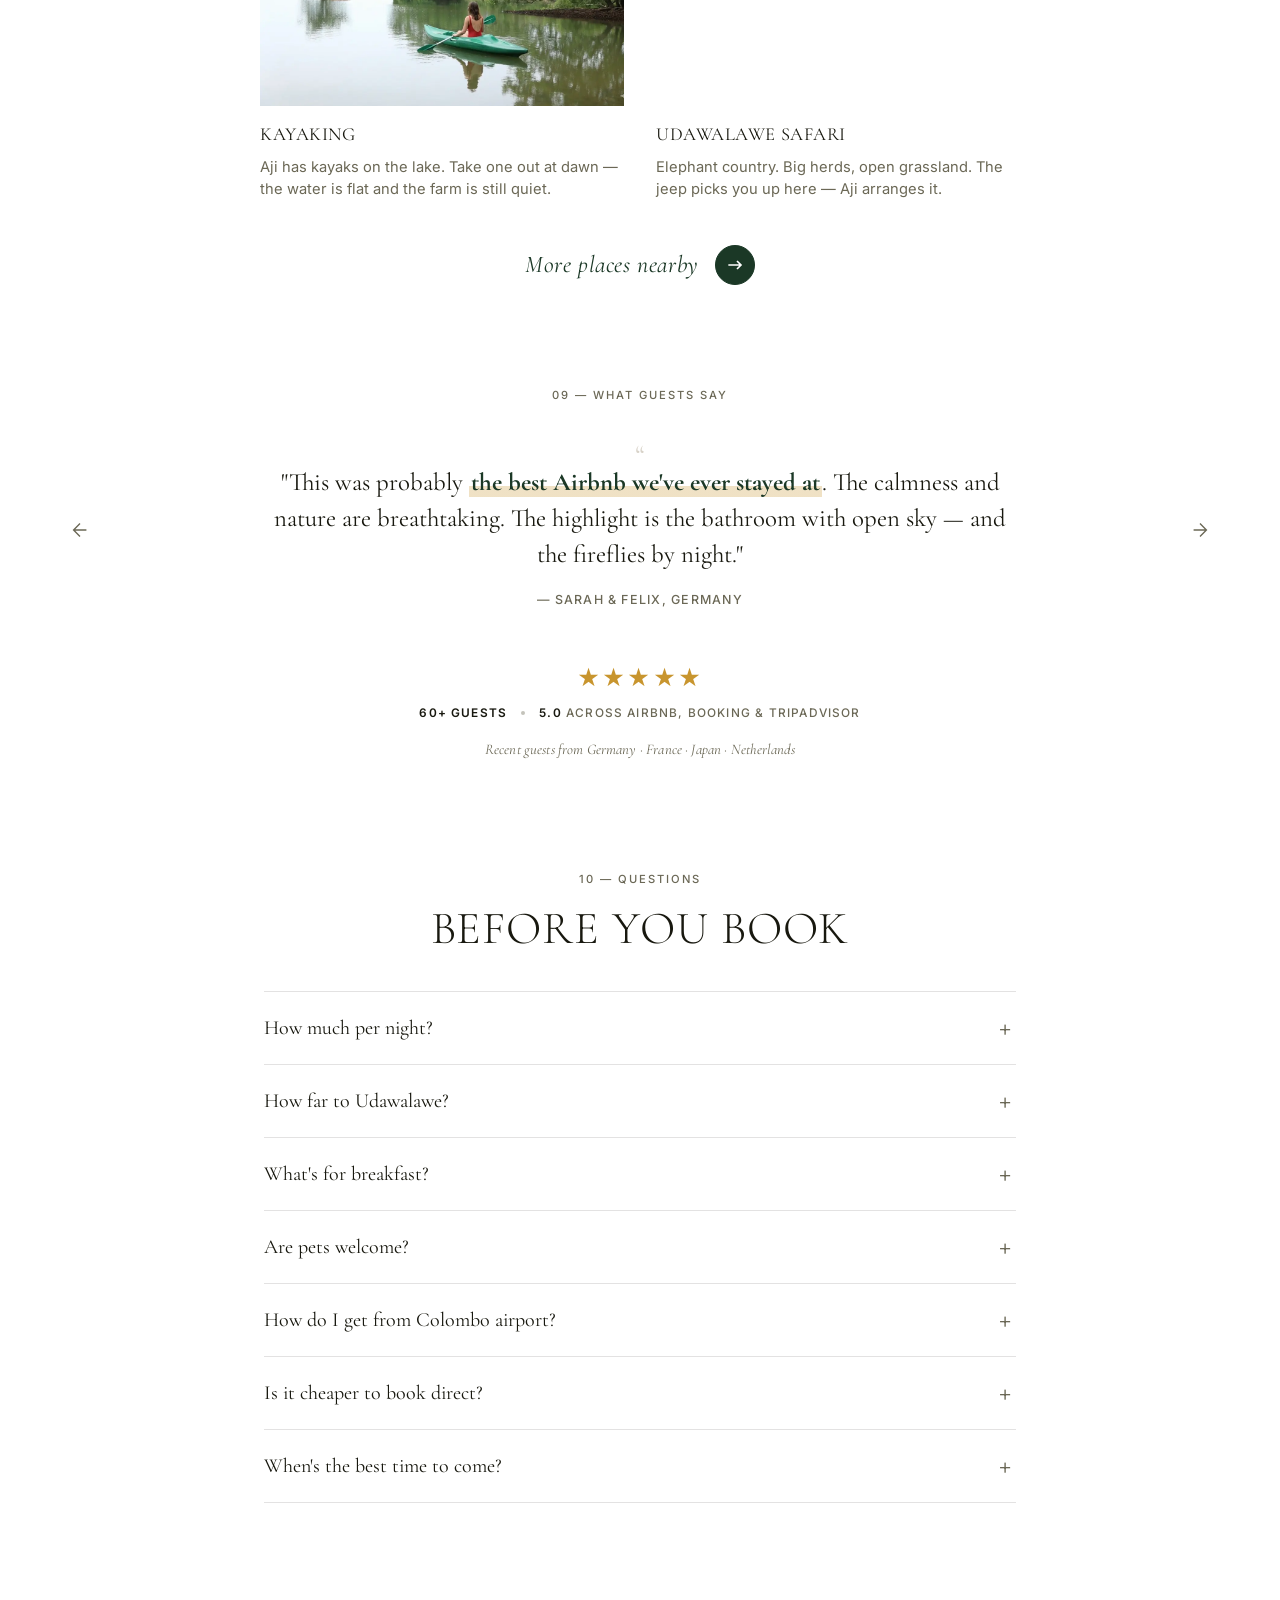
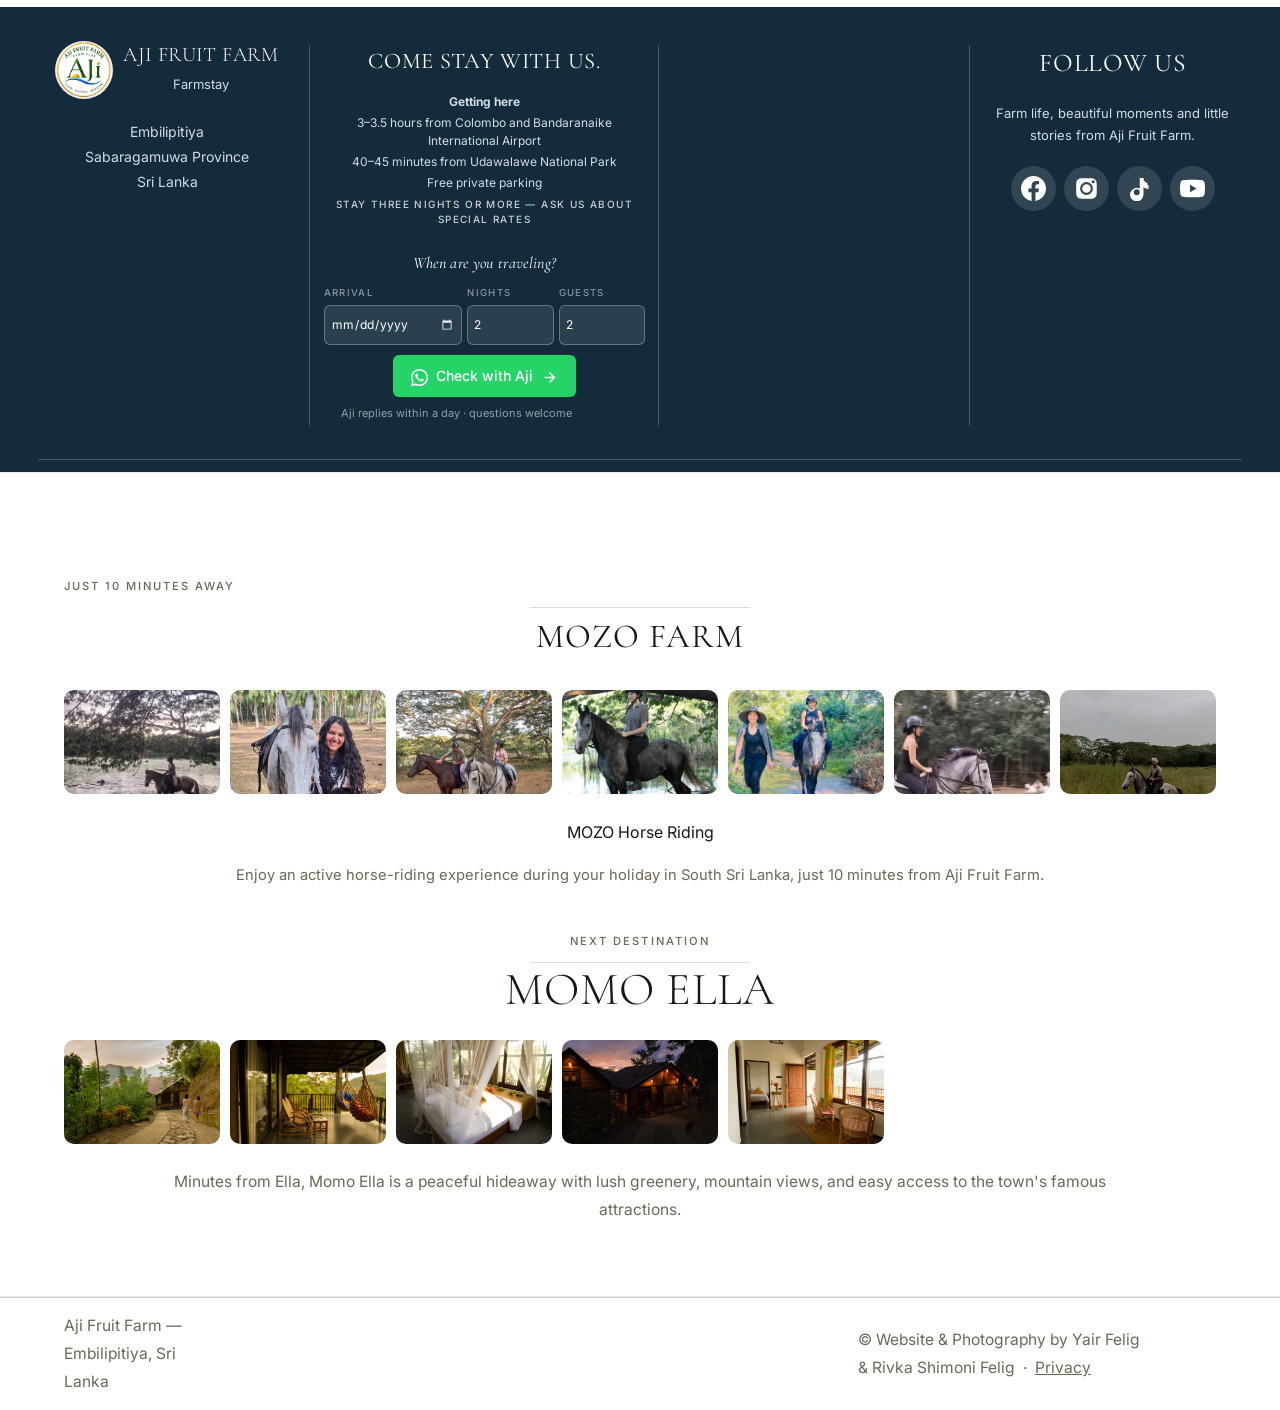
==== commit 950a3ac7: "Add Mozo Farm distance heading and divider" ====
--- a/index.html
+++ b/index.html
@@ -638,6 +638,8 @@
   <section class="next-destination" id="next-destination">
     <div class="next-destination__cards">
      <article class="activity next-destination__card mozo-card">
+   <span class="label">JUST 10 MINUTES AWAY</span>
+  <span class="next-destination__divider" aria-hidden="true"></span>
   <h3><a href="https://mozo.lk/" target="_blank" rel="noopener noreferrer" style="color: inherit; text-decoration: none;">MOZO FARM</a></h3>
   
 <div class="momo-ella-gallery">
--- a/style.css
+++ b/style.css
@@ -3735,166 +3735,297 @@
 
 .contact.contact--compact {
   display: grid;
-  grid-template-columns: 1fr 1.5fr 1.5fr 1fr;
+  grid-template-columns: minmax(0, 1fr) minmax(0, 1.25fr) minmax(0, 1.1fr) minmax(0, 1fr);
   width: 100%;
   max-width: none;
   margin: 40px 0 0;
-  padding: 30px 4%;
+  padding: 22px 3% 30px;
   box-sizing: border-box;
-  gap: 24px;
+  gap: 28px;
   background: #142b3b;
   color: #fff;
   border-radius: 0;
-  align-items: center;
-}
-
-.contact--compact .contact-info {
-  display: contents;
-}
+  align-items: stretch;
+  position: relative;
+}
+
+/* Bottom divider */
+
+.contact.contact--compact::after {
+  content: "";
+  position: absolute;
+  bottom: 12px;
+  left: 3%;
+  right: 3%;
+  height: 1px;
+  background: rgba(255,255,255,0.22);
+}
+
+/* Four balanced columns */
+
+.contact--compact > div {
+  min-width: 0;
+  position: relative;
+  box-sizing: border-box;
+}
+
+.contact--compact > div:not(:last-child)::after {
+  content: "";
+  position: absolute;
+  right: -14px;
+  top: 16px;
+  bottom: 16px;
+  width: 1px;
+  background: rgba(255,255,255,0.22);
+}
+
+/* Column 1 - Farm identity */
 
 .contact--compact .contact-brand {
-  grid-column: 1;
-  grid-row: 1 / 6;
   display: flex;
   flex-direction: column;
   align-items: center;
   text-align: center;
-  gap: 12px;
-}
-
-.contact-brand img {
-  width: 140px;
-  height: 140px;
+  justify-content: flex-start;
+  padding: 12px 0;
+  gap: 20px;
+}
+
+.contact--compact .contact-brand-title {
+  display: flex;
+  align-items: center;
+  justify-content: center;
+  gap: 10px;
+}
+
+.contact--compact .contact-brand img {
+  width: 58px;
+  height: 58px;
   object-fit: contain;
-}
-
-.contact-brand h2 {
+  border-radius: 50%;
+  flex-shrink: 0;
+}
+
+.contact--compact .contact-brand h2 {
+  color: #fff;
+  margin: 0;
+  font-size: clamp(1.2rem, 1.6vw, 1.7rem);
+  line-height: 1.2;
+}
+
+.contact--compact .contact-brand p {
+  color: #d3dce3;
+  font-size: 13px;
+  margin: 5px 0 0;
+}
+
+.contact--compact address {
+  color: #d3dce3;
+  font-style: normal;
+  font-size: 14px;
+  line-height: 1.8;
+  text-align: center;
+}
+
+/* Column 2 - Stay and booking */
+
+.contact--compact .contact-info {
+  display: flex;
+  flex-direction: column;
+  justify-content: flex-start;
+  background: transparent;
+  padding: 12px 0;
+  gap: 10px;
+}
+
+.contact--compact .contact-heading {
   color: #fff;
   margin: 0;
   font-size: 1.4rem;
-}
-
-.contact-brand p {
-  color: #d3dce3;
-  margin: 4px 0;
-}
-
-.contact--compact .label {
-  grid-column: 2;
-  grid-row: 1;
-}
-
-.contact--compact .contact-heading {
-  grid-column: 2;
-  grid-row: 2;
-  color: #fff;
-  margin: 0;
-  font-size: 1.4rem;
-}
-
-.contact--compact address {
-  grid-column: 2;
-  grid-row: 3;
-  color: #d3dce3;
+  text-align: center;
 }
 
 .contact--compact .contact-details {
-  grid-column: 2;
-  grid-row: 4;
+  text-align: center;
 }
 
 .contact--compact .contact-details p {
   color: #d3dce3;
-  font-size: 13px;
+  font-size: 12px;
   line-height: 1.5;
-  margin: 4px 0;
+  margin: 3px 0;
 }
 
 .contact--compact .contact-wa {
-  grid-column: 2;
-  grid-row: 5;
   min-width: 0;
   margin: 0;
+  text-align: center;
+}
+
+.contact--compact .fact-line {
+  font-size: 10px;
+  line-height: 1.5;
 }
 
 .contact--compact .dp-heading {
   color: #fff;
-}
+  margin: 8px 0;
+}
+
+.contact--compact .date-picker {
+  grid-template-columns: minmax(0, 1.6fr) minmax(0, 1fr) minmax(0, 1fr);
+  gap: 5px;
+  margin: 0 auto 10px;
+  text-align: left;
+}
+
+.contact--compact .dp-field {
+  min-width: 0;
+}
+
+.contact--compact .dp-field input {
+  min-width: 0;
+  box-sizing: border-box;
+  padding: 6px;
+  font-size: 12px;
+}
+
+.contact--compact .dp-send {
+  margin-bottom: 8px;
+}
+
+.contact--compact .dp-note {
+  font-size: 11px !important;
+}
+
+/* Column 3 - Google Map */
 
 .contact--compact .contact-map {
-  grid-column: 3;
-  grid-row: 1 / 6;
   width: 100%;
-  height: 360px;
-  min-height: 0;
-  overflow: hidden;
-  border-radius: 6px;
+  height: auto;
+  min-height: 280px;
+  border-radius: 5px;
 }
 
 .contact--compact .contact-map iframe {
+  position: absolute;
+  inset: 0;
   width: 100%;
   height: 100%;
   min-height: 0;
   display: block;
-}
-
-.contact--compact .contact-social {
-  grid-column: 4;
-  grid-row: 1 / 6;
+  border-radius: 5px;
+  filter: saturate(0.65) brightness(0.92);
+}
+
+/* Column 4 - Follow Us */
+
+.contact--compact .contact-follow {
   display: flex;
   flex-direction: column;
   align-items: center;
-  gap: 12px;
+  justify-content: flex-start;
+  text-align: center;
+  padding: 12px 0;
+  gap: 16px;
+}
+
+.contact--compact .contact-follow h3 {
+  color: #fff;
+  font-size: 1.6rem;
   margin: 0;
 }
 
-.contact-social a {
+.contact--compact .contact-follow p {
+  color: #d3dce3;
+  font-size: 13px;
+  line-height: 1.7;
+  margin: 0;
+  max-width: 240px;
+}
+
+.contact--compact .contact-social {
+  display: flex;
+  flex-direction: row;
+  align-items: center;
+  justify-content: center;
+  gap: 8px;
+  margin: 4px 0 0;
+}
+
+.contact--compact .contact-social a {
   display: flex;
   align-items: center;
   justify-content: center;
-  width: 44px;
-  height: 44px;
+  width: clamp(34px, 3.5vw, 50px);
+  height: clamp(34px, 3.5vw, 50px);
   border-radius: 50%;
   background: rgba(255,255,255,0.12);
   color: #fff;
   transition: background 0.2s;
 }
 
-.contact-social a:hover {
+.contact--compact .contact-social a:hover {
   background: rgba(255,255,255,0.25);
 }
 
-.contact-social svg {
-  width: 23px;
-  height: 23px;
-}
-
-@media (max-width: 860px) {
+.contact--compact .contact-social svg {
+  width: 25px;
+  height: 25px;
+}
+
+/* Tablet and mobile */
+
+@media (max-width: 1100px) {
+  .contact.contact--compact {
+    grid-template-columns: repeat(2, minmax(0, 1fr));
+    gap: 28px;
+    padding: 24px 5% 32px;
+  }
+
+  .contact--compact > div::after {
+    display: none;
+  }
+
+  .contact--compact .contact-social a {
+    width: 48px;
+    height: 48px;
+  }
+}
+
+@media (max-width: 700px) {
   .contact.contact--compact {
     display: flex;
     flex-direction: column;
     align-items: stretch;
-    padding: 28px 22px;
-    gap: 16px;
-  }
-
-  .contact--compact .contact-brand {
-    order: 0;
-  }
-
-  .contact--compact .contact-wa {
-    order: 1;
+    gap: 30px;
+    padding: 24px 22px 36px;
+  }
+
+  .contact--compact > div:not(:last-child)::after {
+    display: block;
+    top: auto;
+    bottom: -15px;
+    left: 15%;
+    right: 15%;
+    width: 70%;
+    height: 1px;
   }
 
   .contact--compact .contact-map {
-    order: 2;
-    height: 195px;
+    height: 240px;
+    min-height: 240px;
+  }
+
+  .contact--compact .contact-brand h2 {
+    font-size: 1.6rem;
+  }
+
+  .contact--compact .dp-field:first-child {
+    grid-column: auto;
   }
 
   .contact--compact .contact-social {
-    order: 3;
-    flex-direction: row;
-    justify-content: center;
     flex-wrap: wrap;
   }
 }
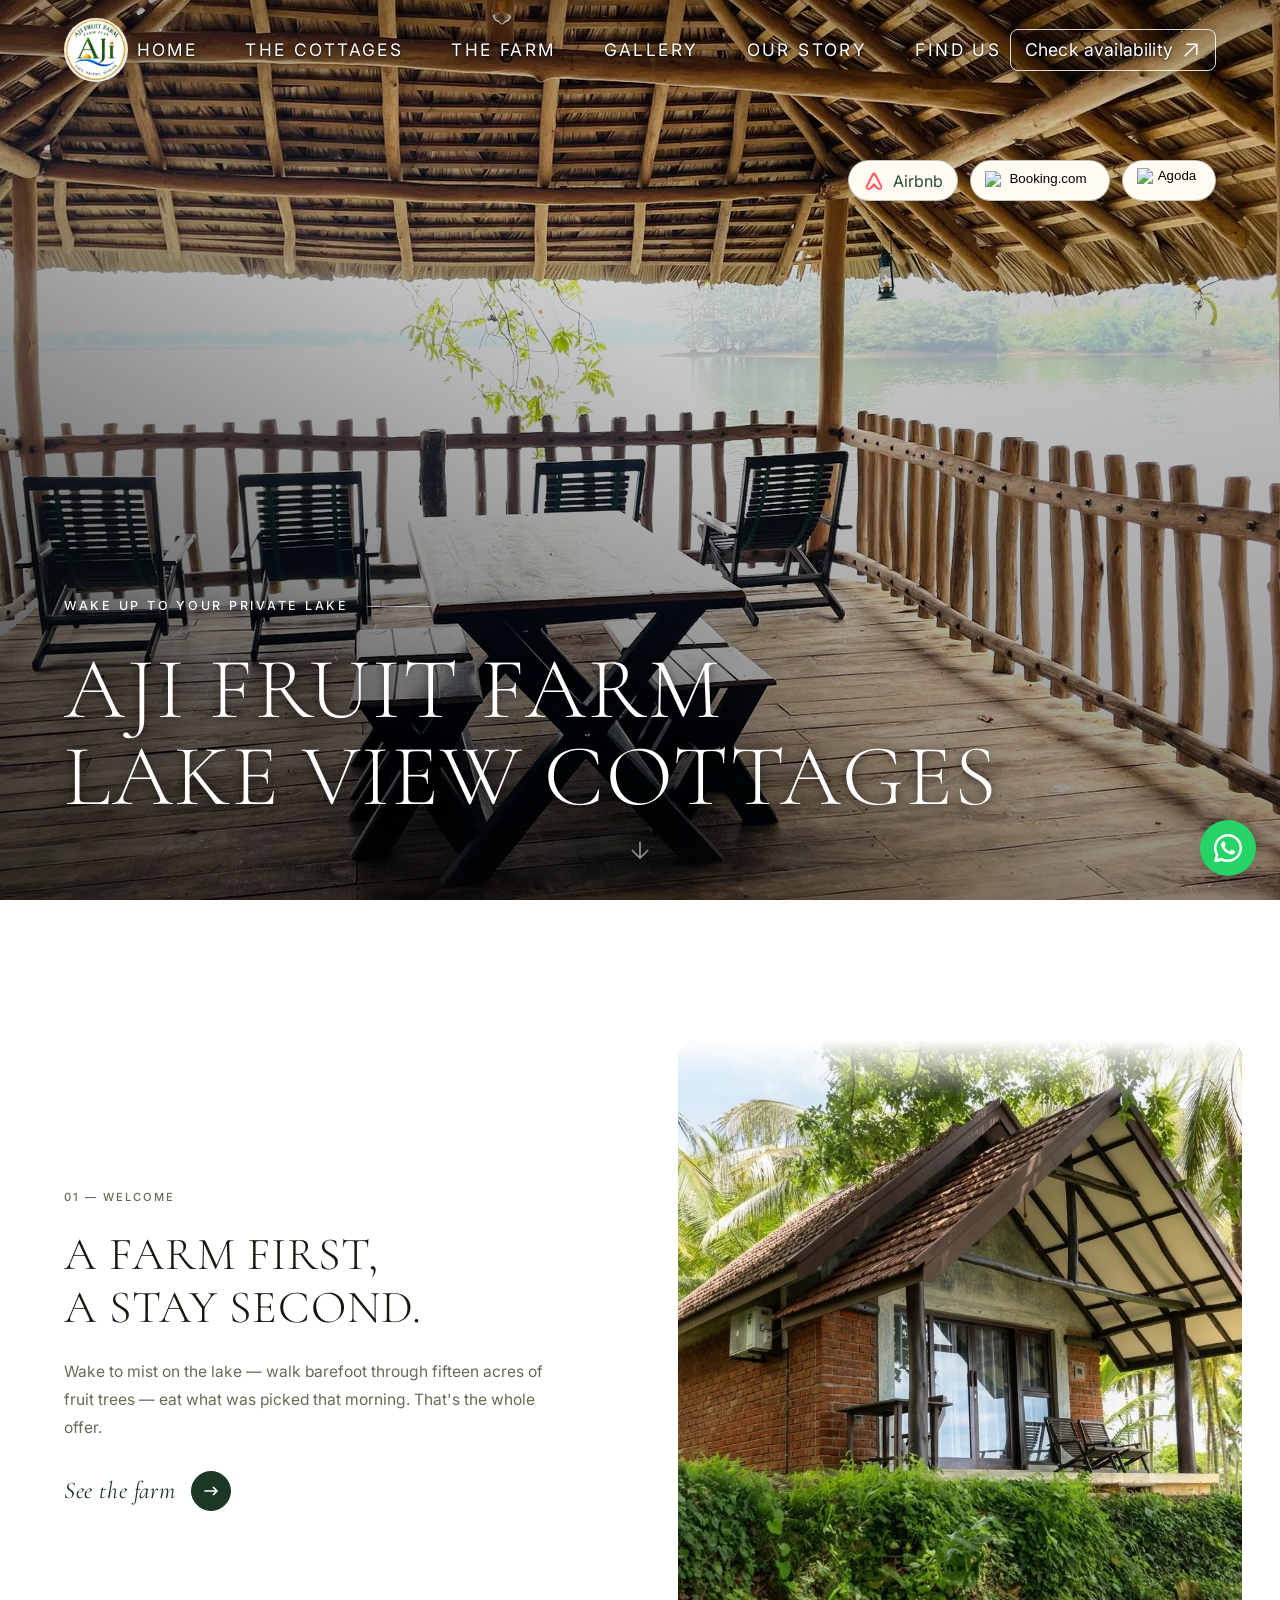
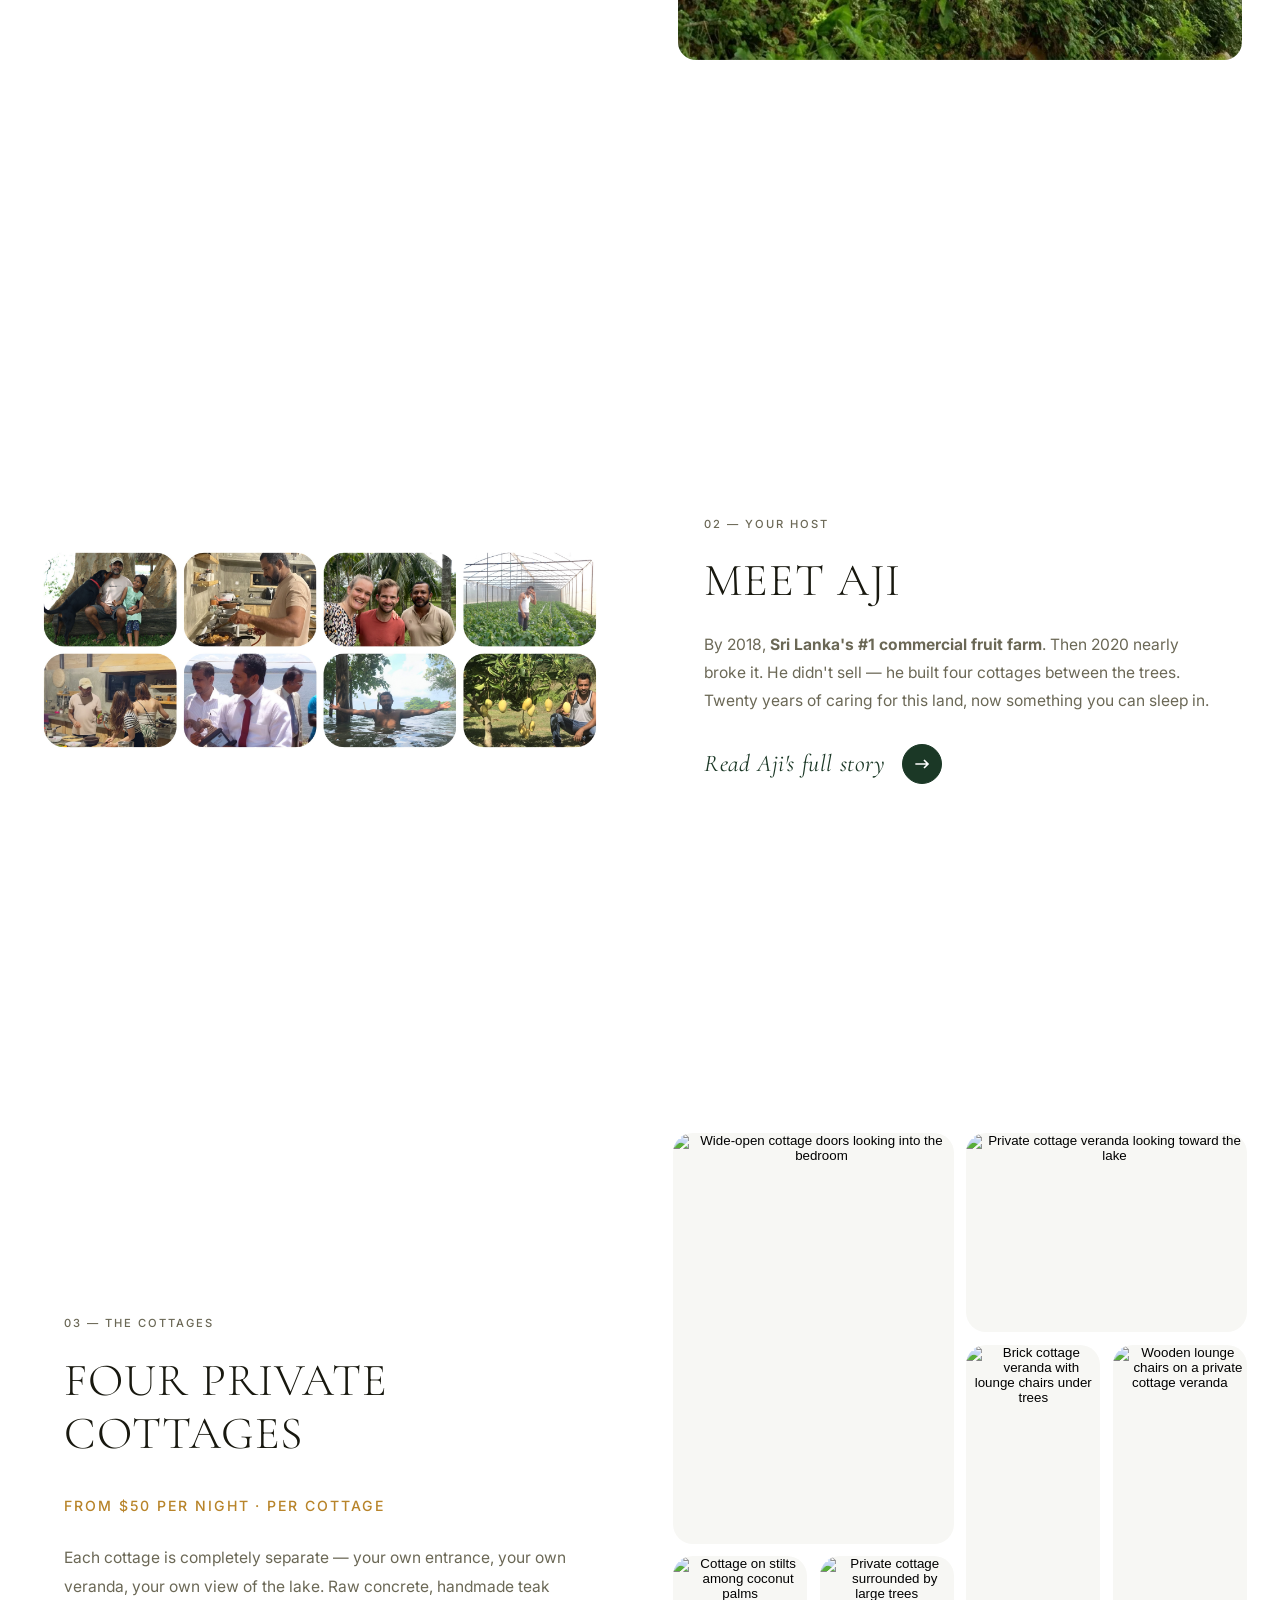
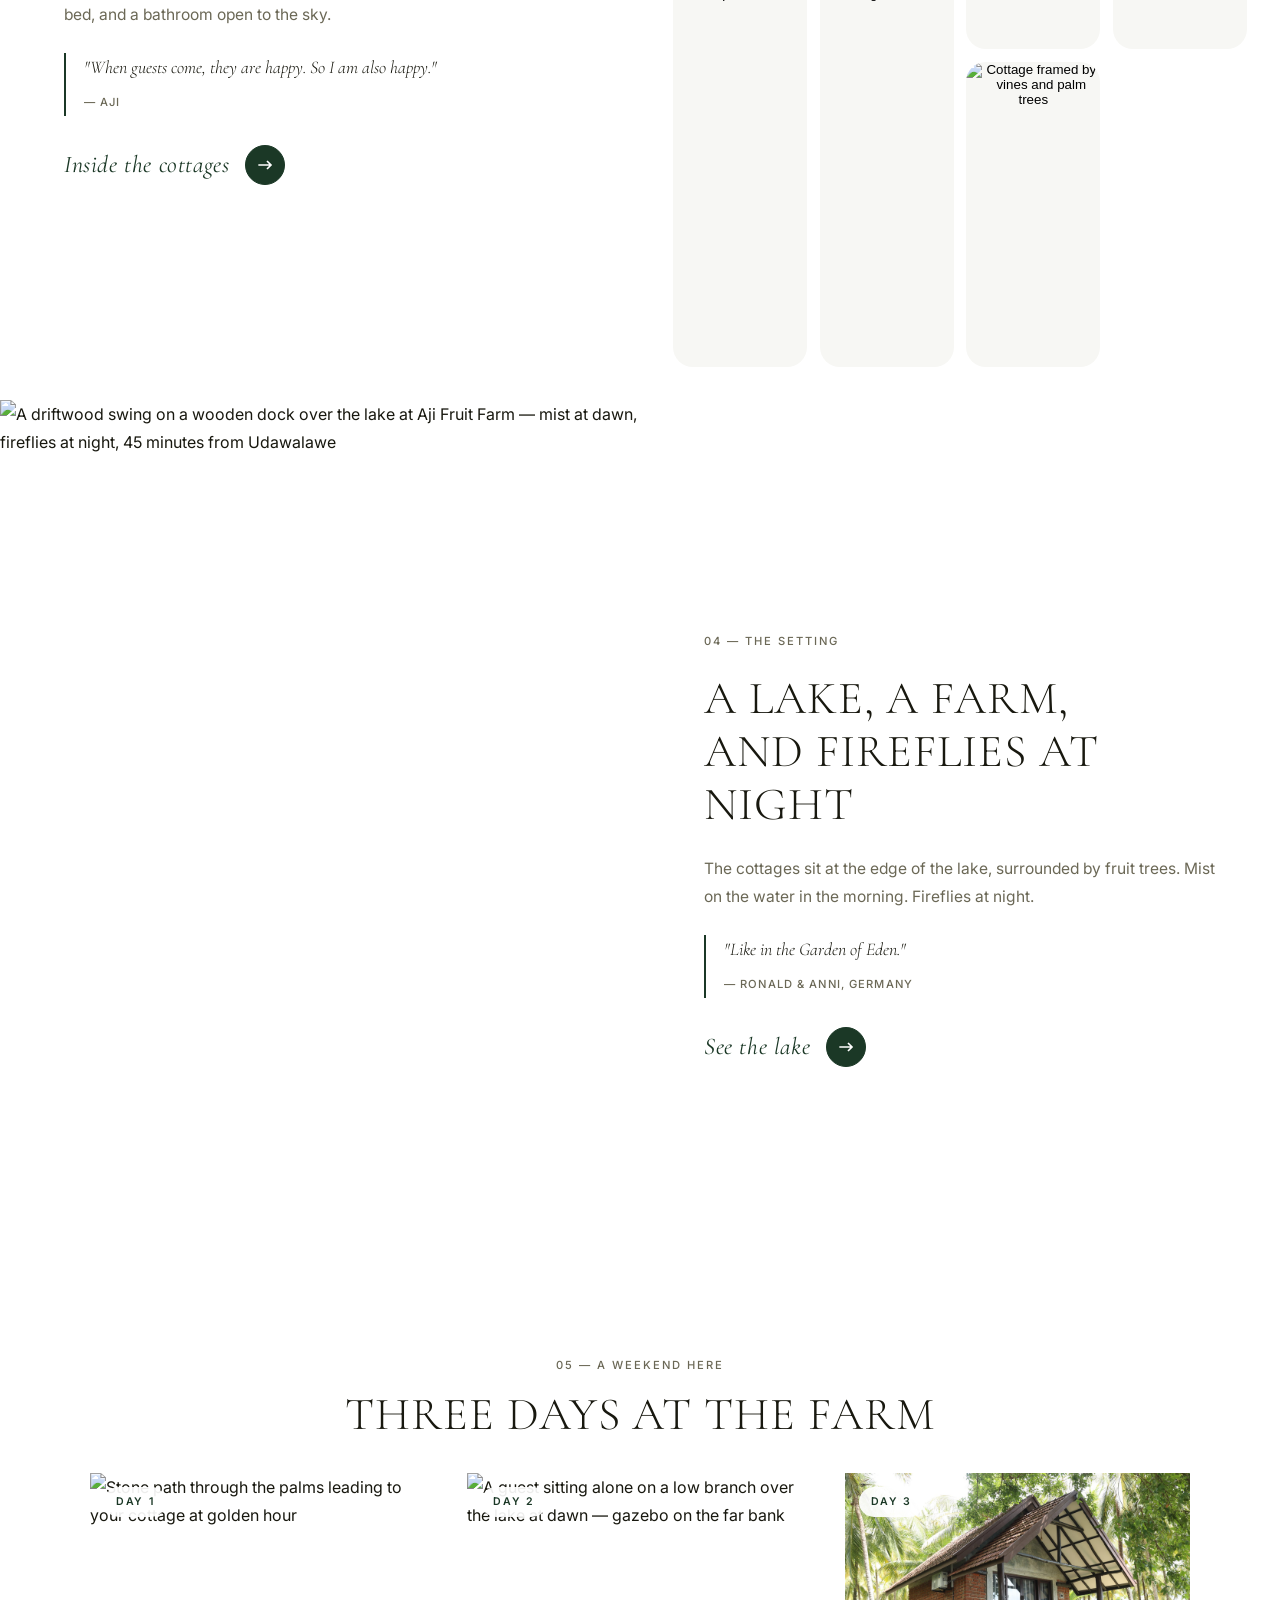
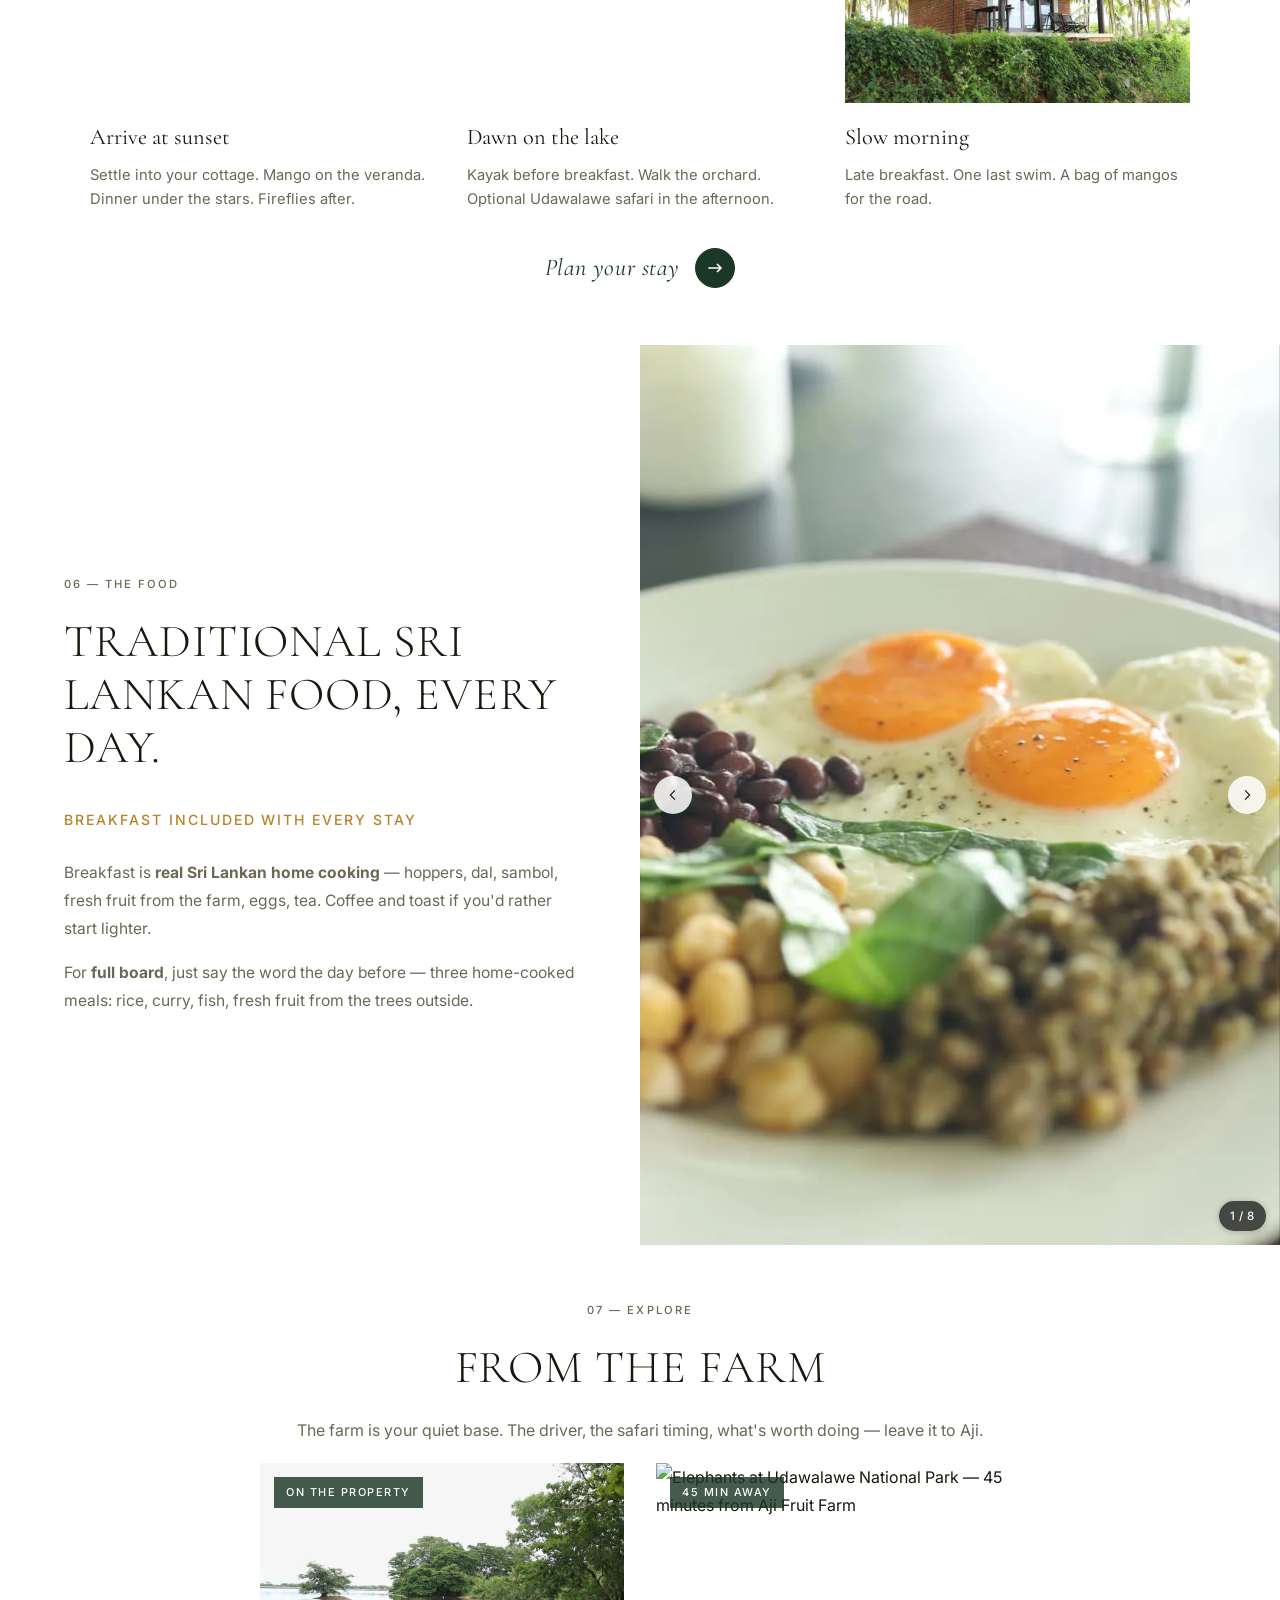
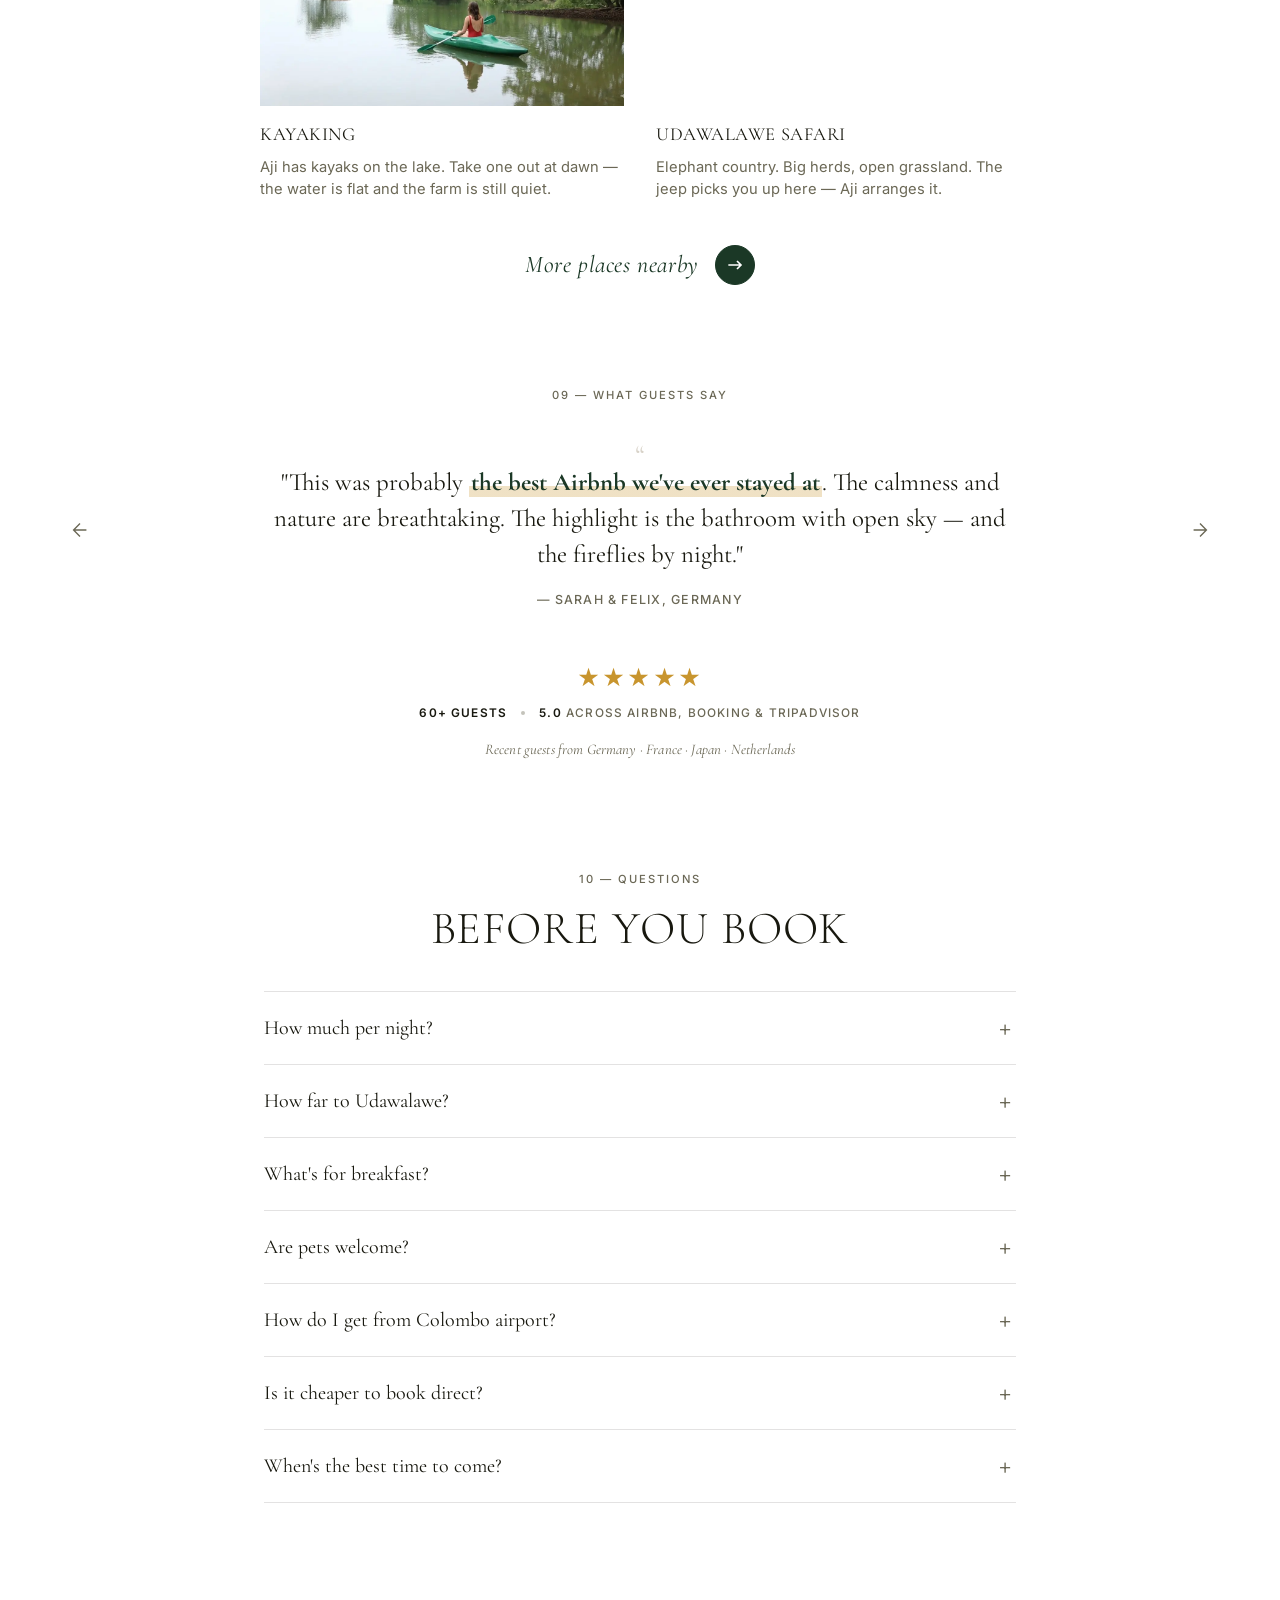
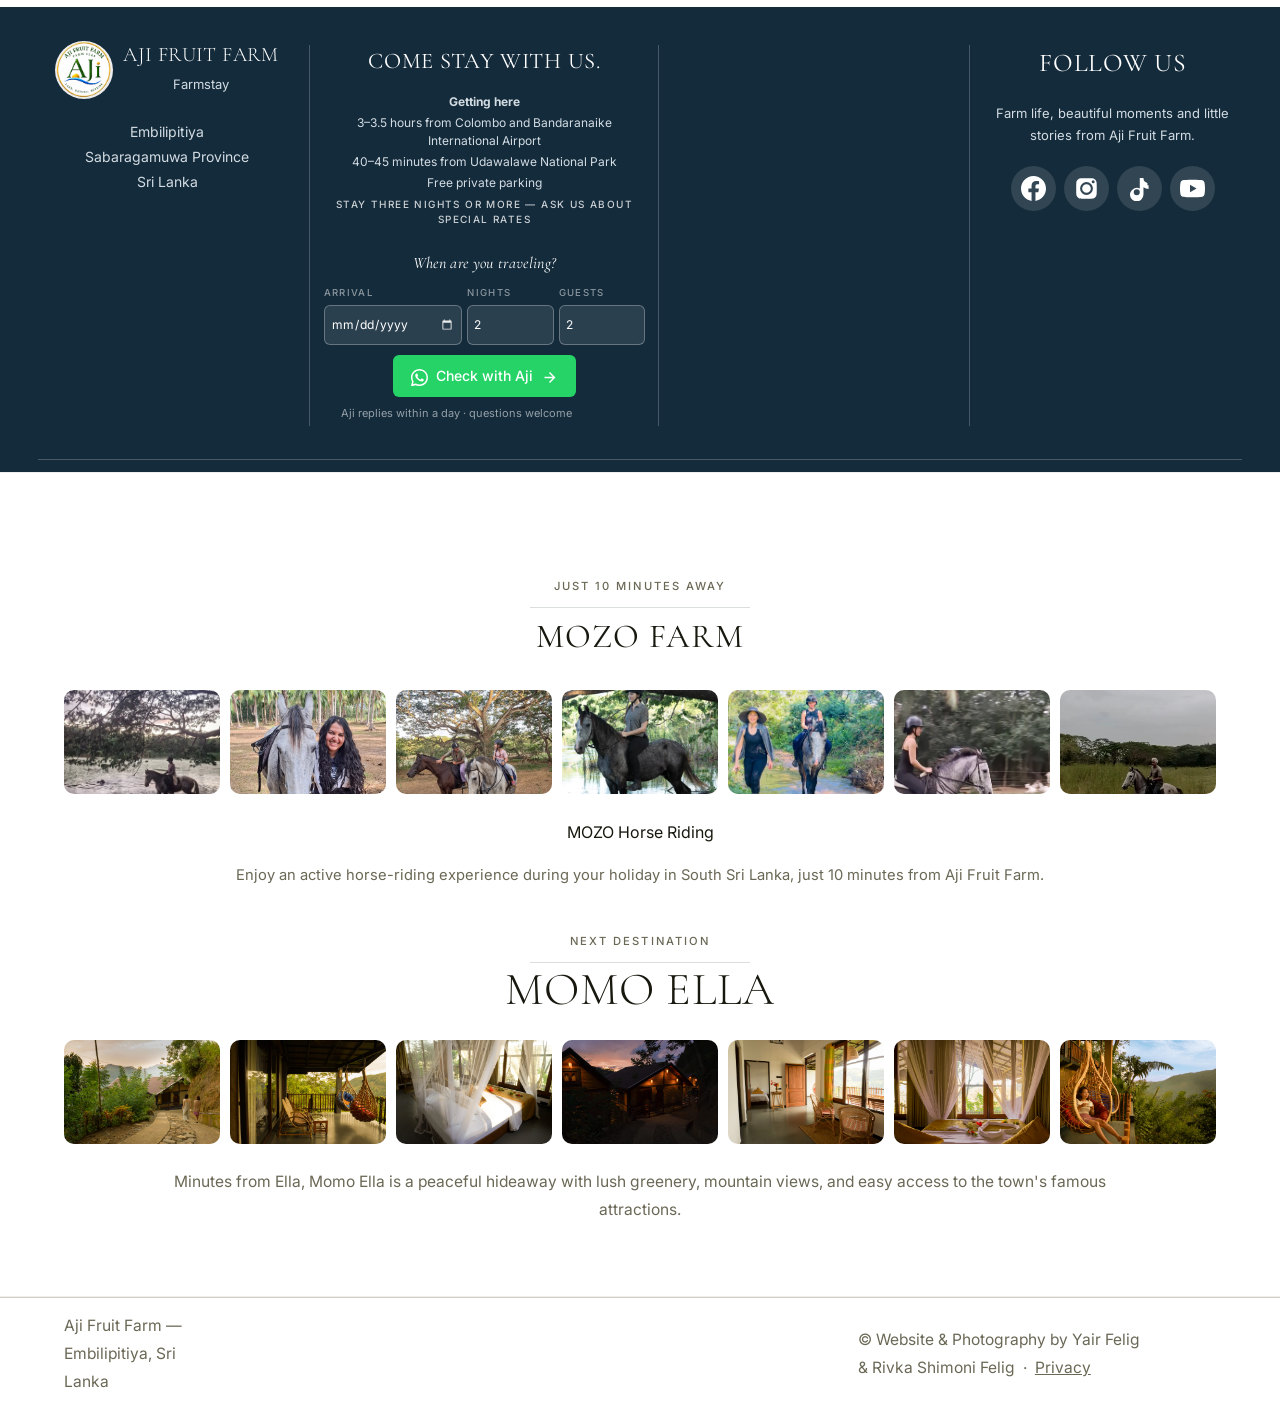
==== commit 50e0aa6d: "Center Mozo Farm distance heading" ====
--- a/index.html
+++ b/index.html
@@ -638,7 +638,7 @@
   <section class="next-destination" id="next-destination">
     <div class="next-destination__cards">
      <article class="activity next-destination__card mozo-card">
-   <span class="label">JUST 10 MINUTES AWAY</span>
+  <span class="label" style="display: block; text-align: center;">JUST 10 MINUTES AWAY</span>
   <span class="next-destination__divider" aria-hidden="true"></span>
   <h3><a href="https://mozo.lk/" target="_blank" rel="noopener noreferrer" style="color: inherit; text-decoration: none;">MOZO FARM</a></h3>
   
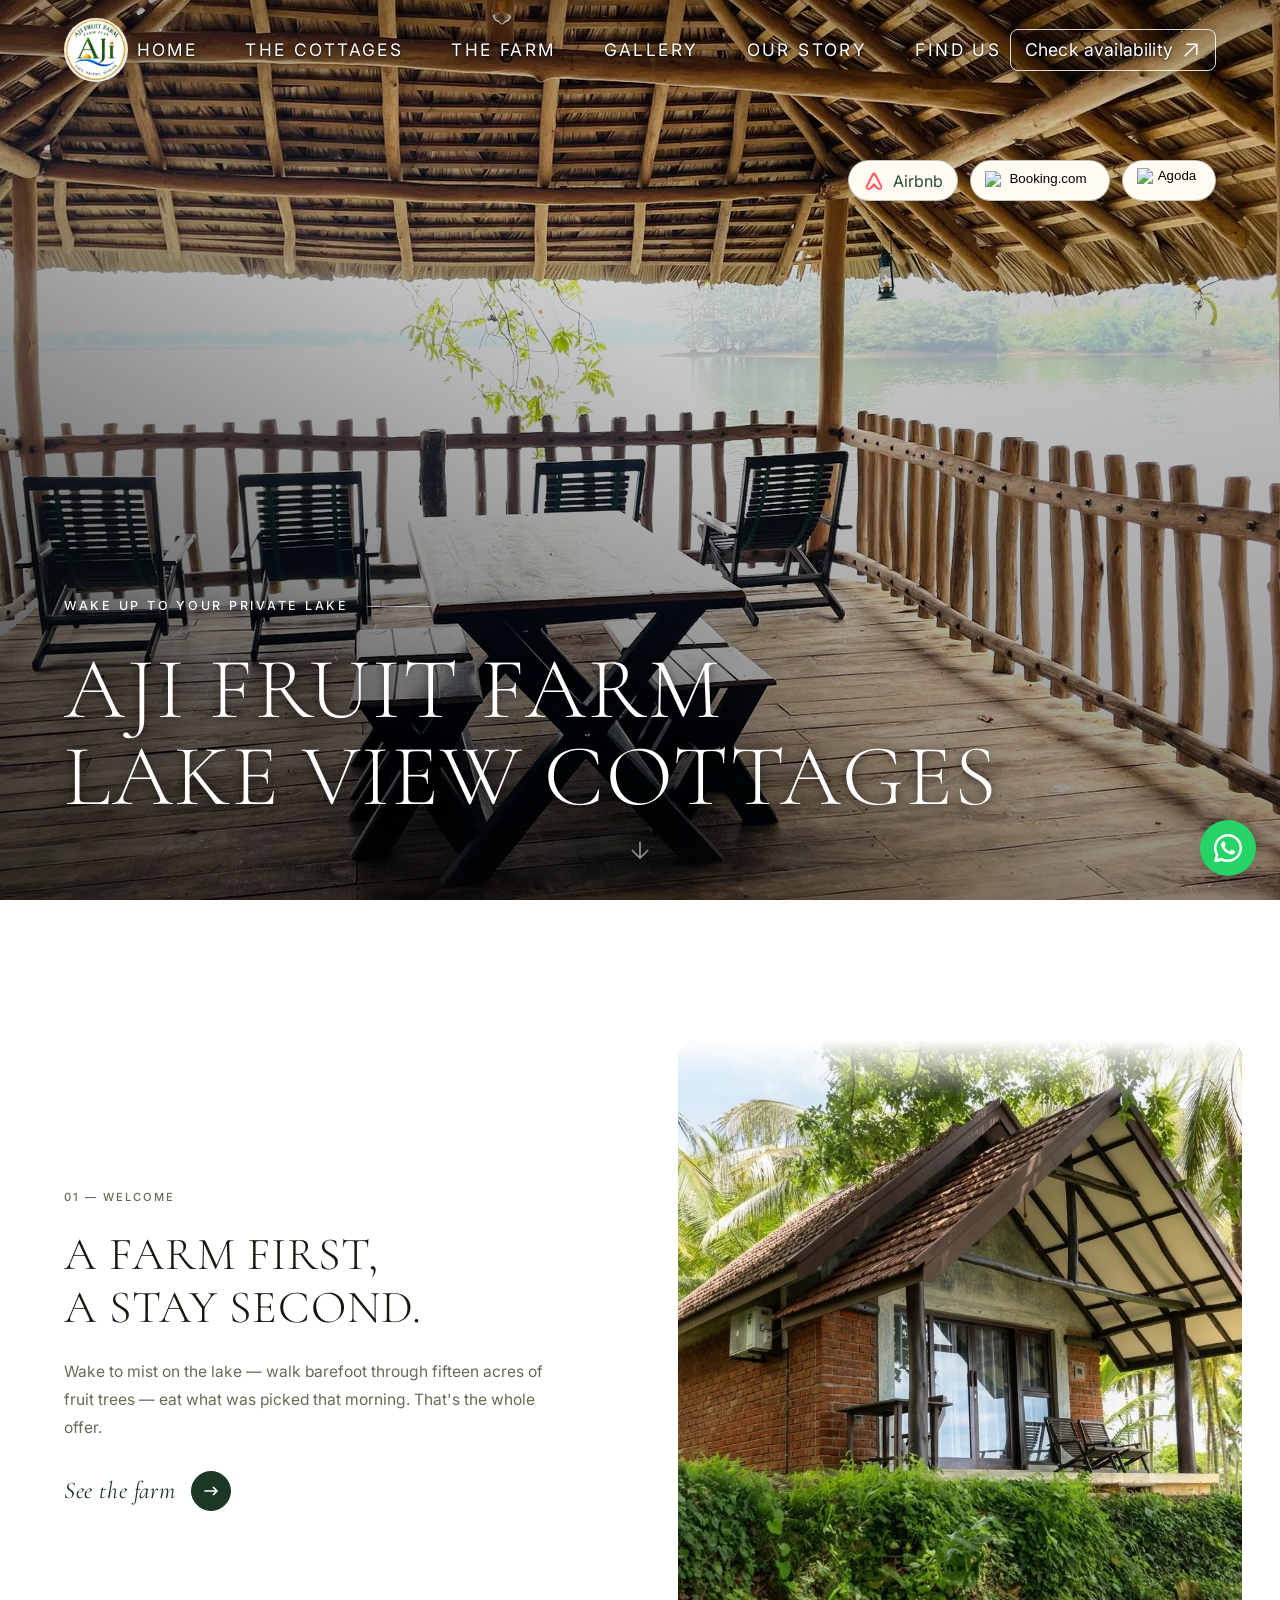
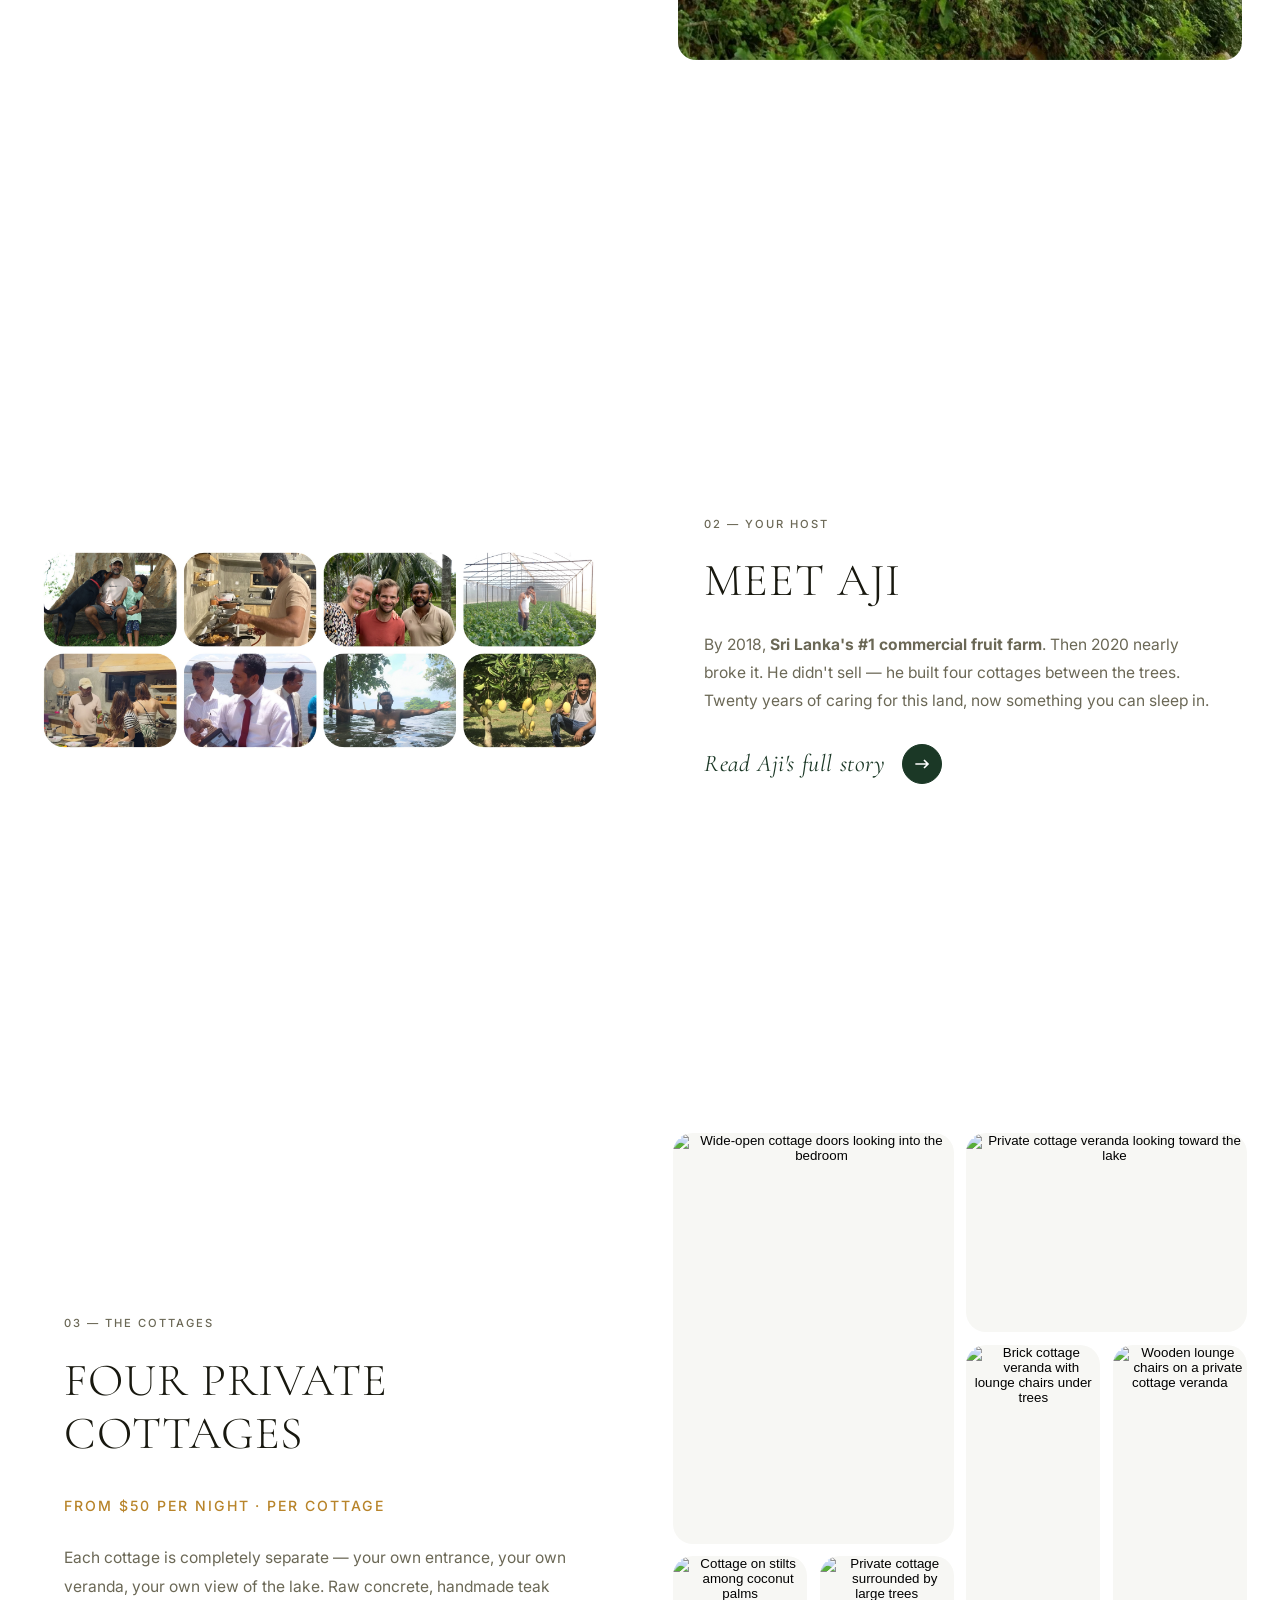
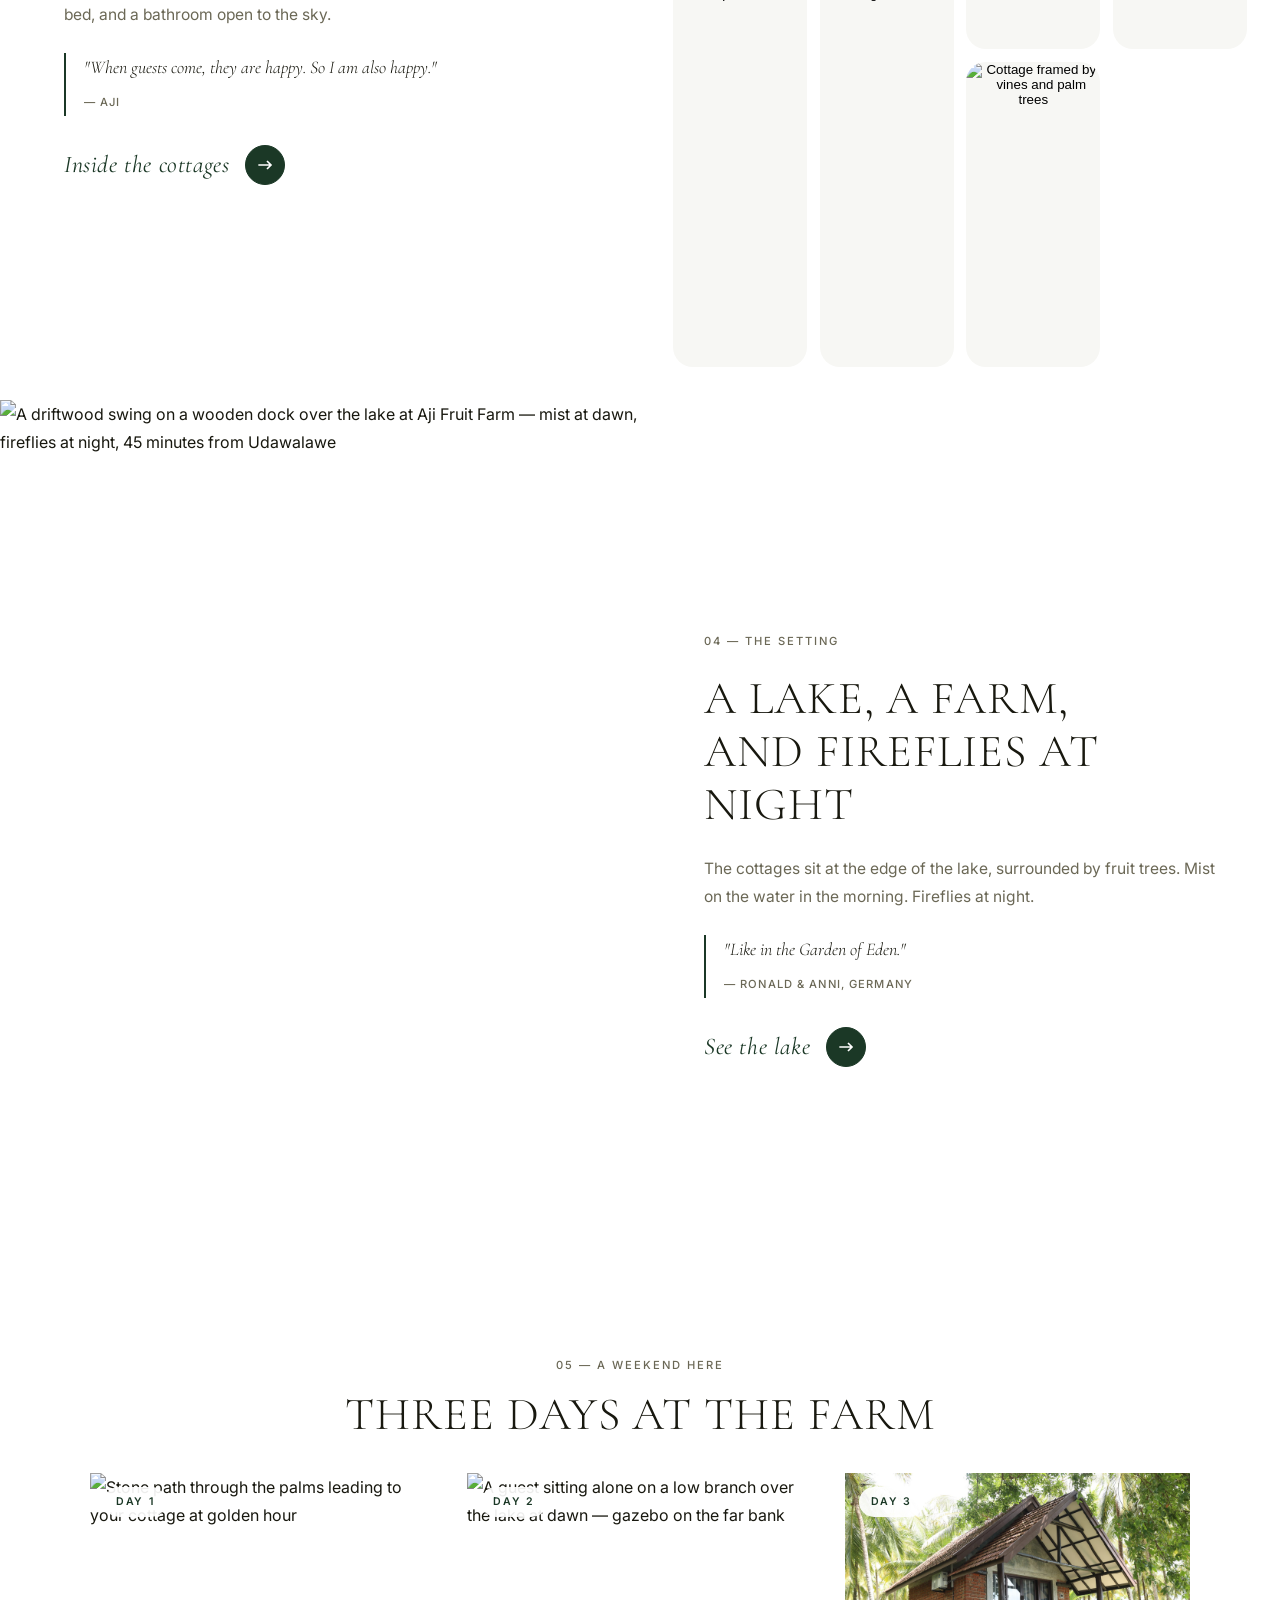
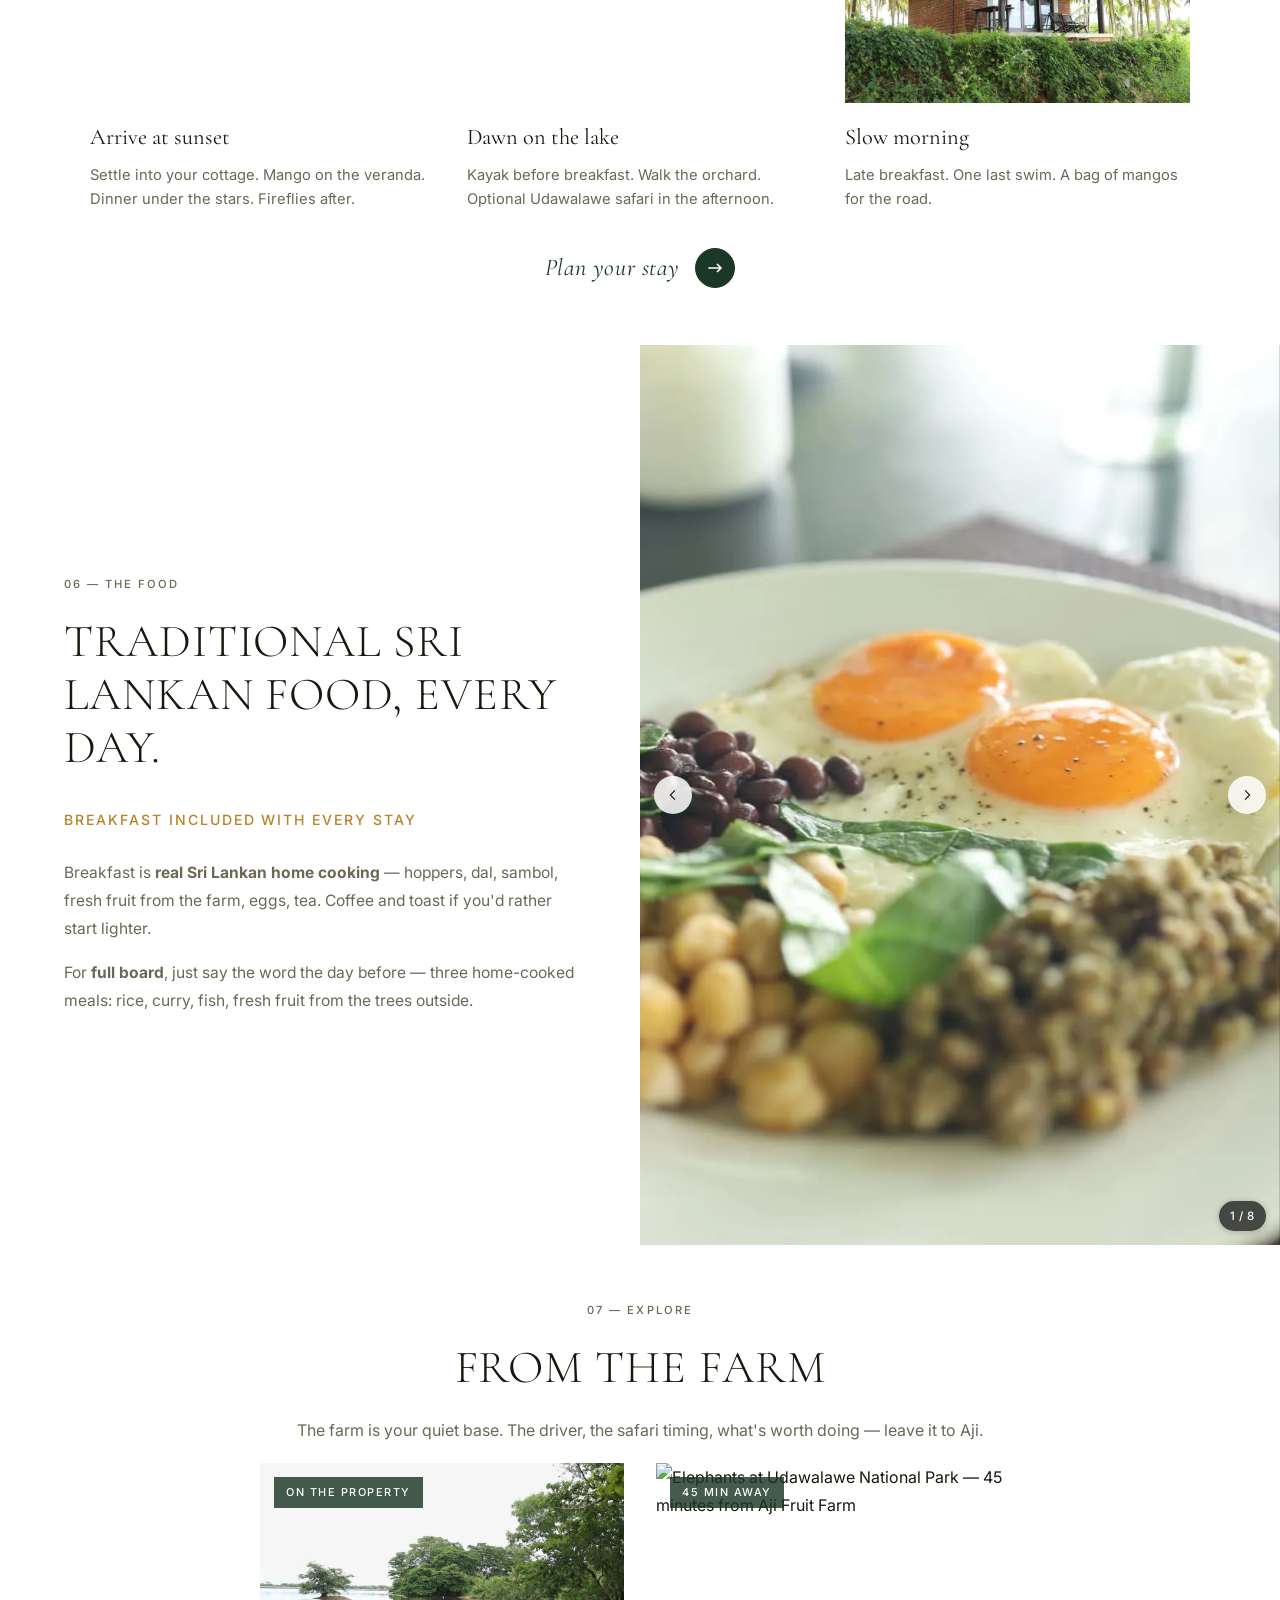
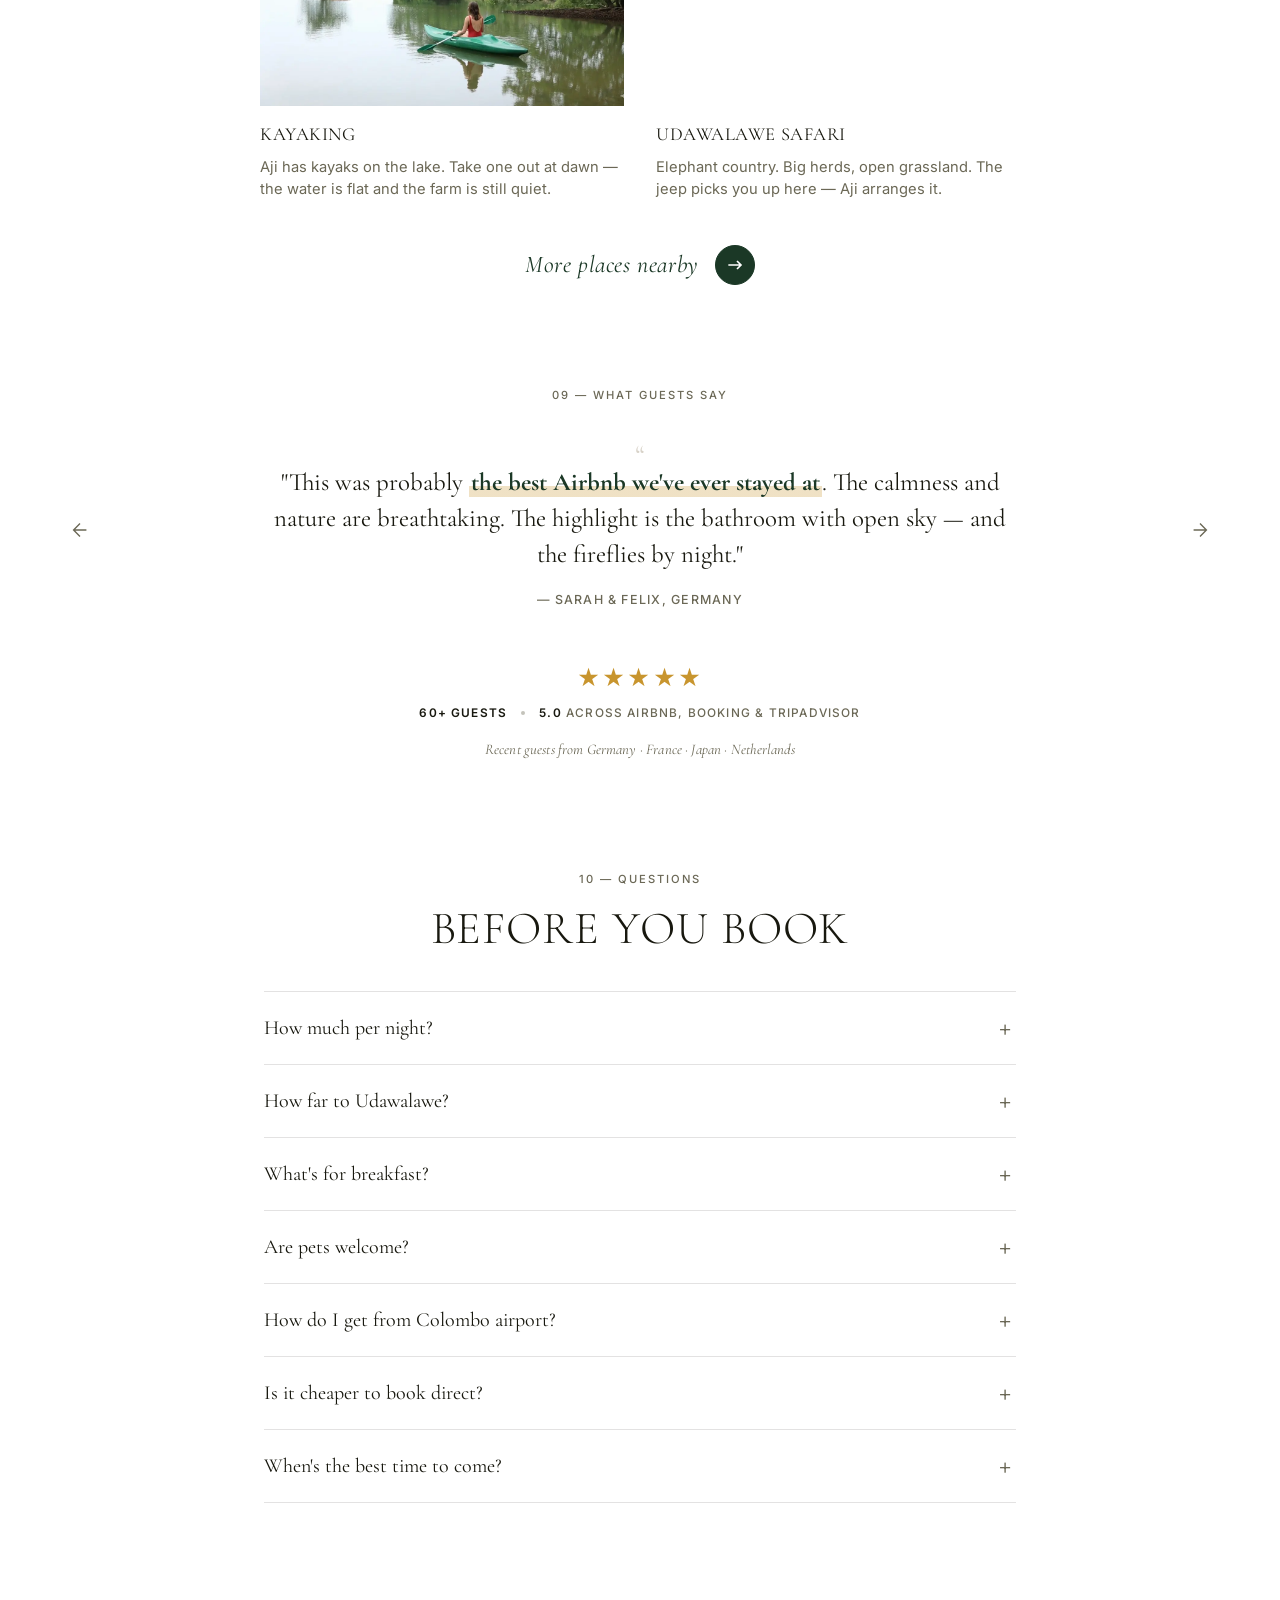
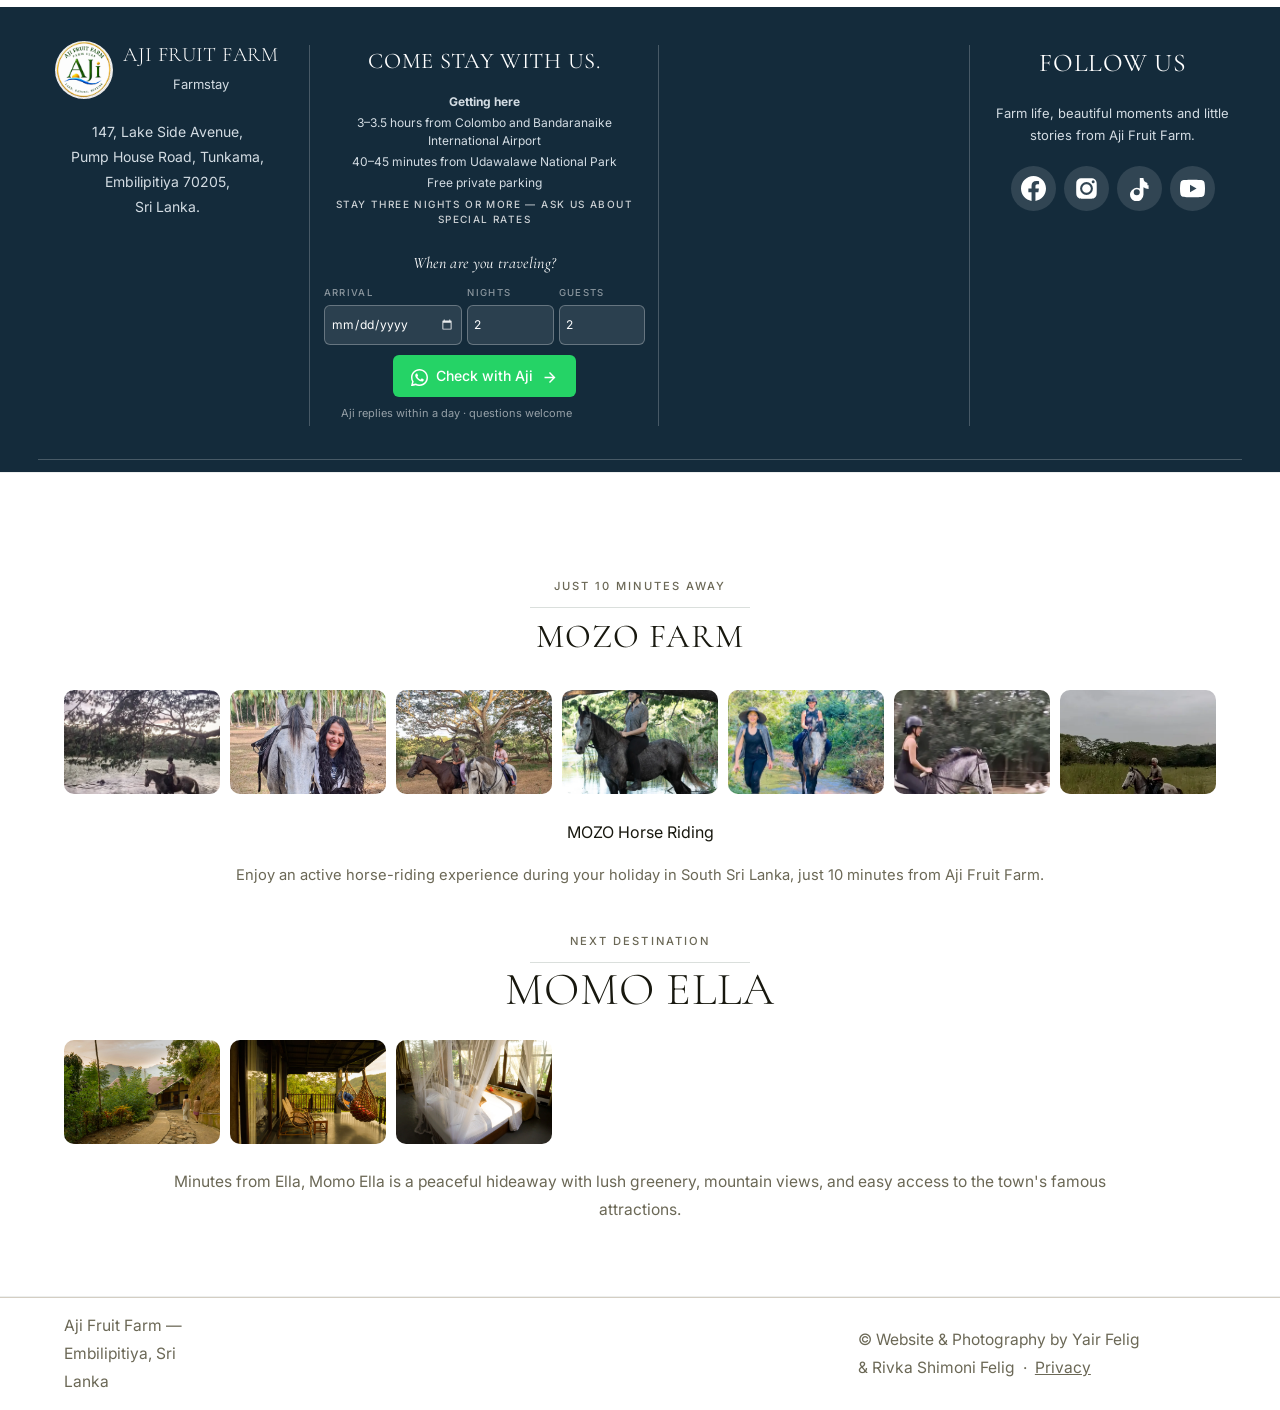
==== commit 2bddcce4: "Update full Aji Fruit Farm postal address" ====
--- a/index.html
+++ b/index.html
@@ -558,9 +558,10 @@
         </div>
       </div>
       <address>
-        Embilipitiya<br>
-        Sabaragamuwa Province<br>
-        Sri Lanka
+        147, Lake Side Avenue,<br>
+        Pump House Road, Tunkama,<br>
+        Embilipitiya 70205,<br>
+        Sri Lanka.
       </address>
     </div>
 
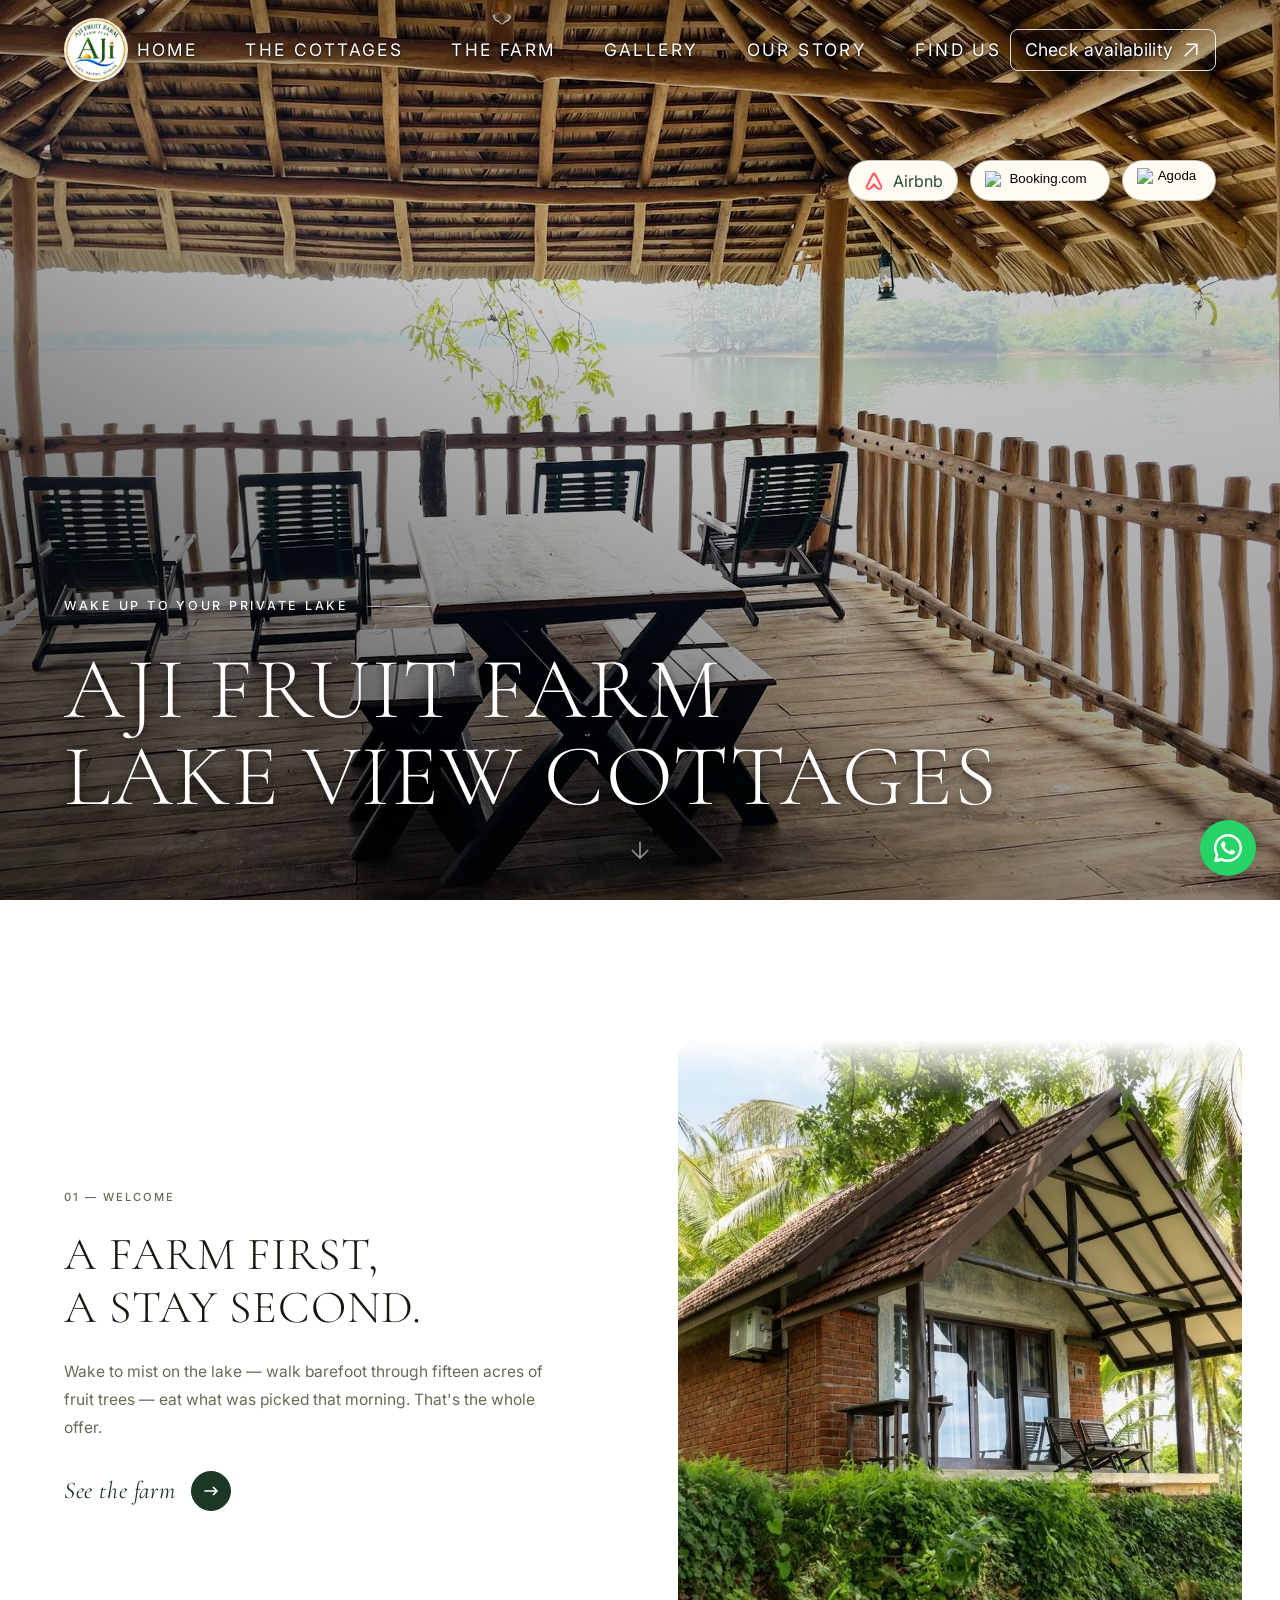
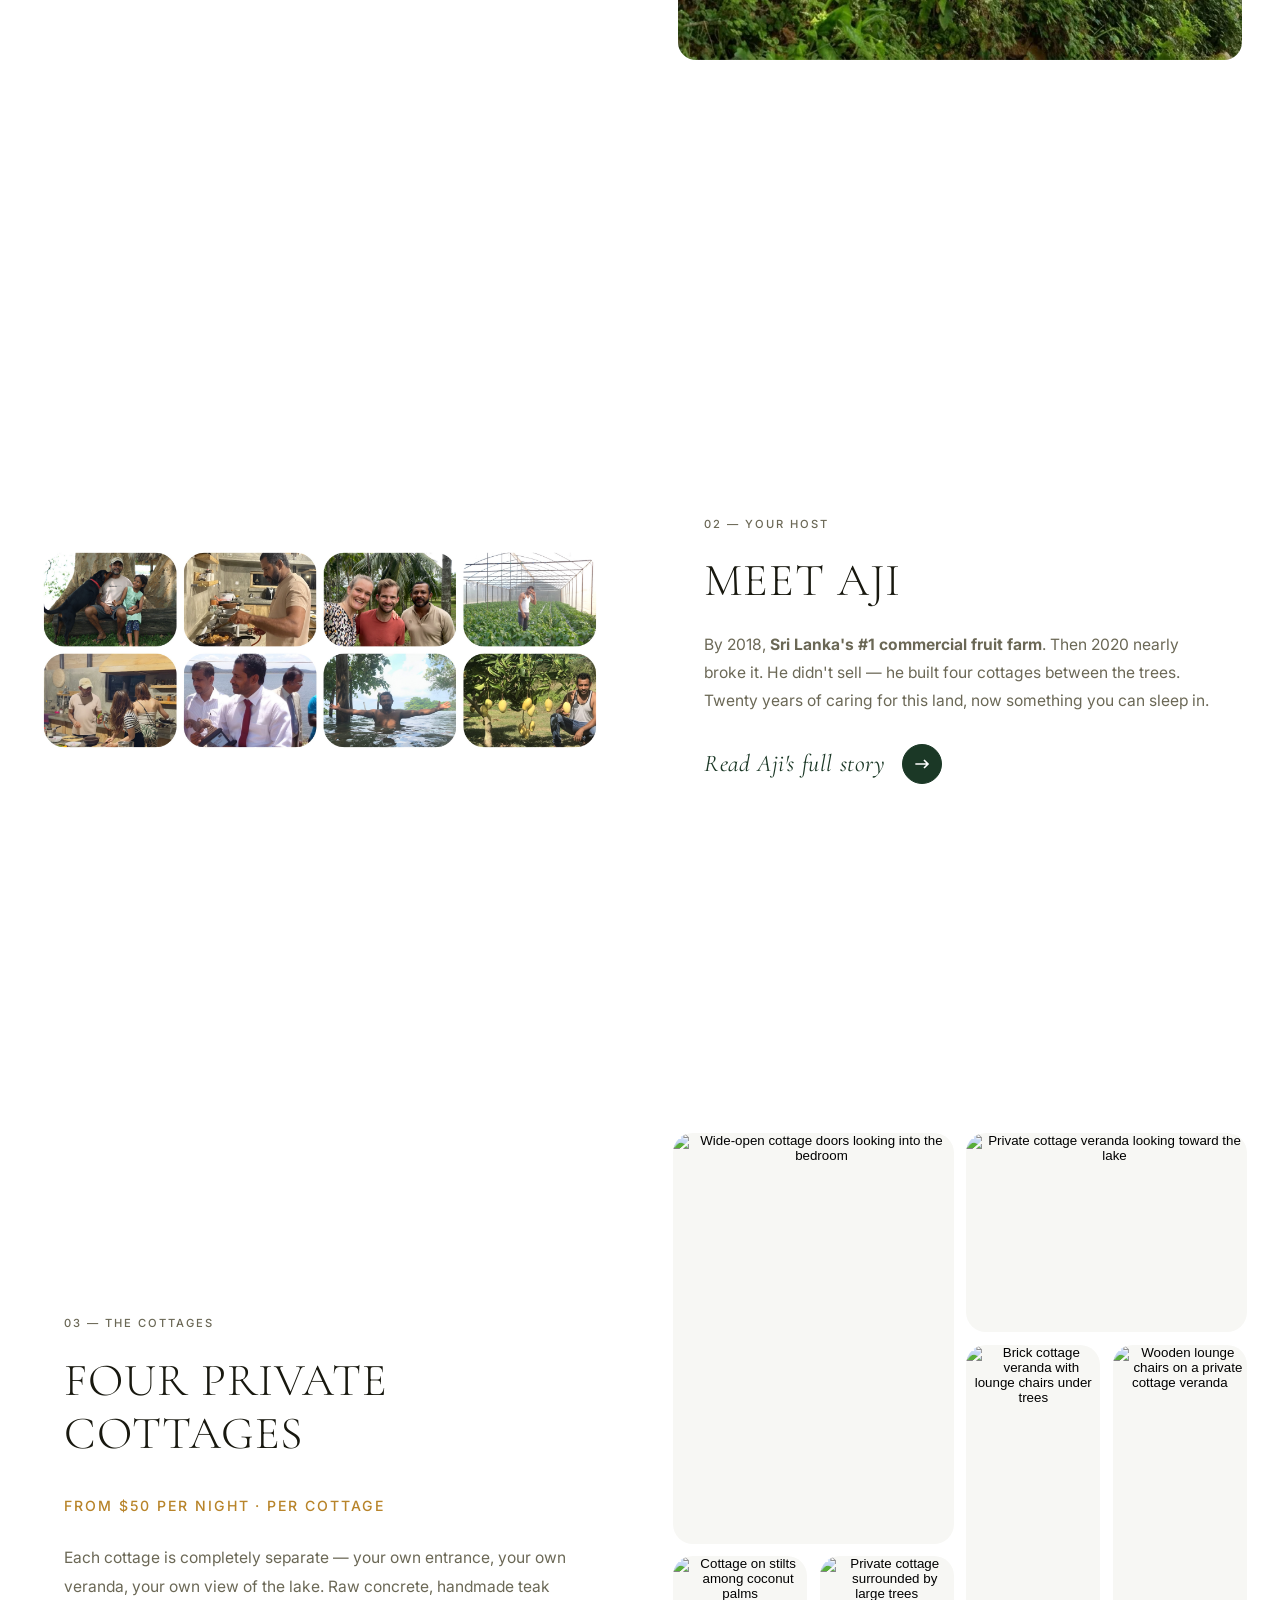
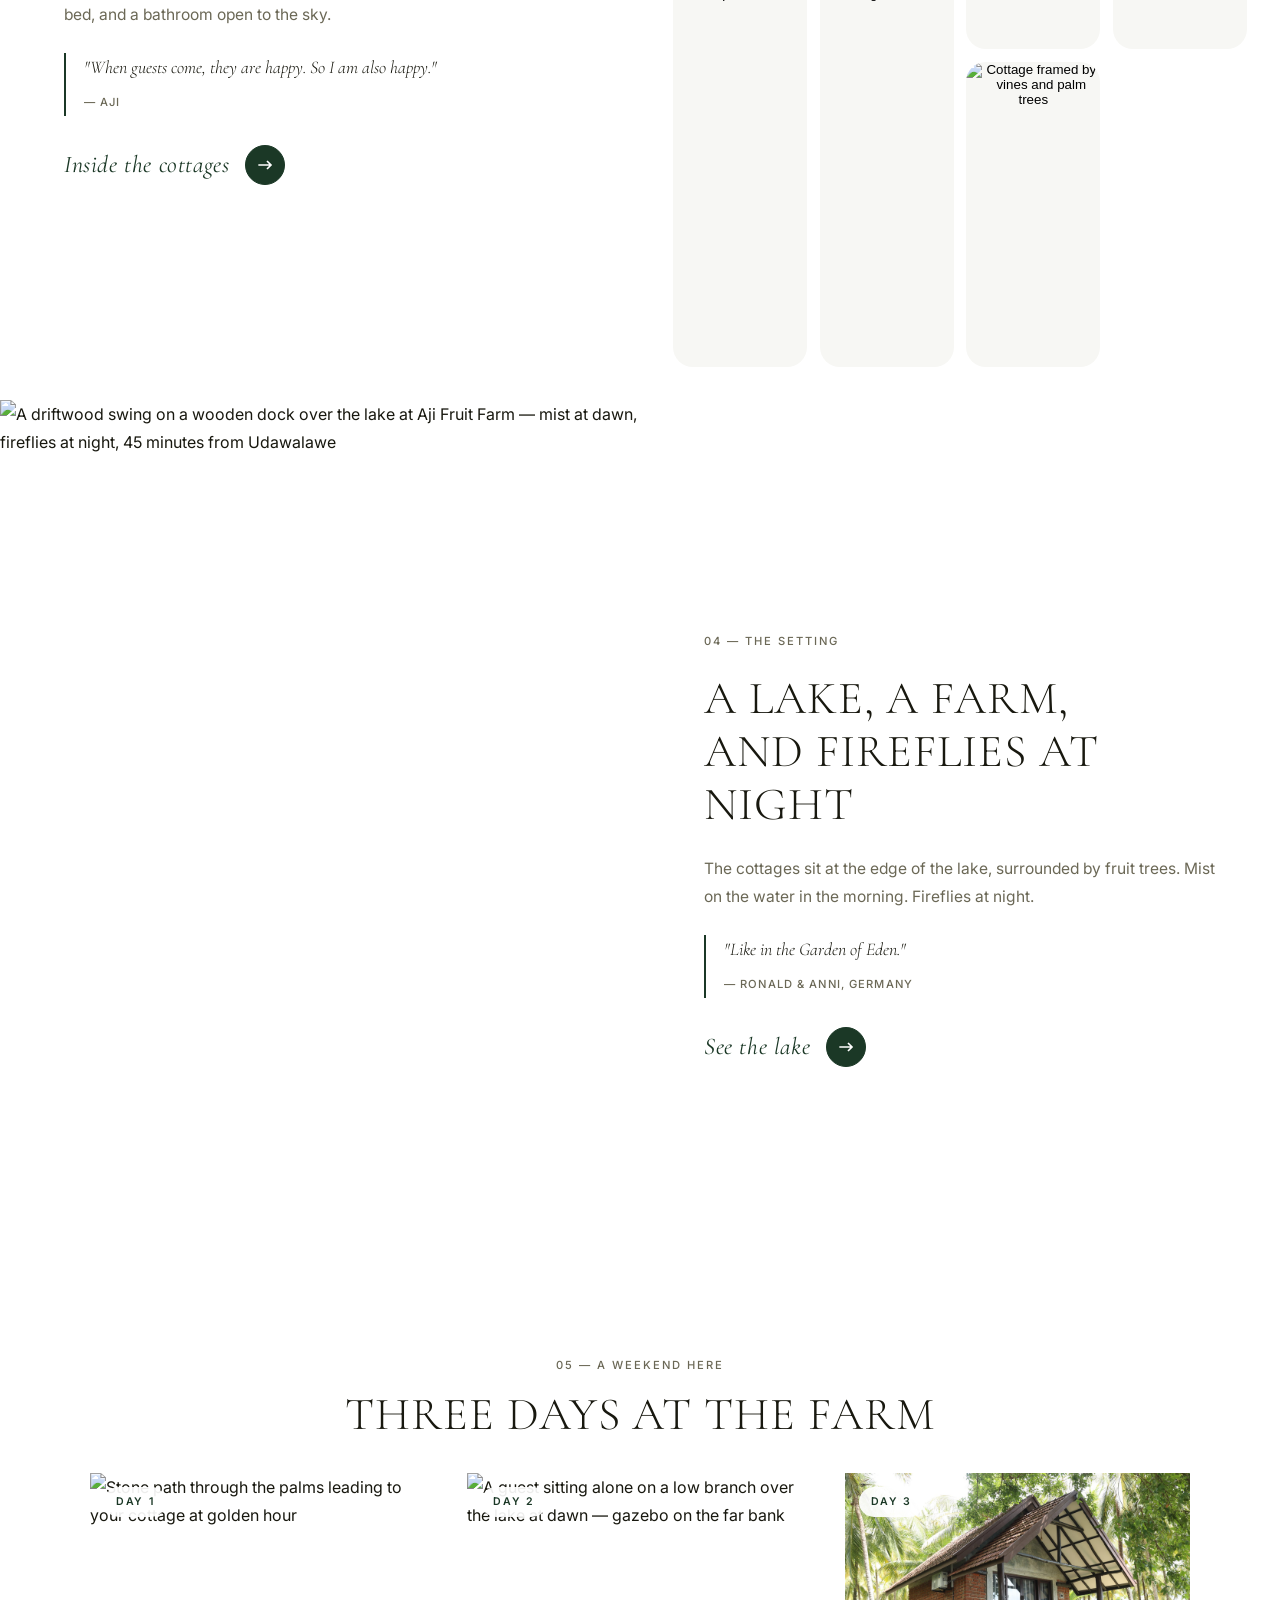
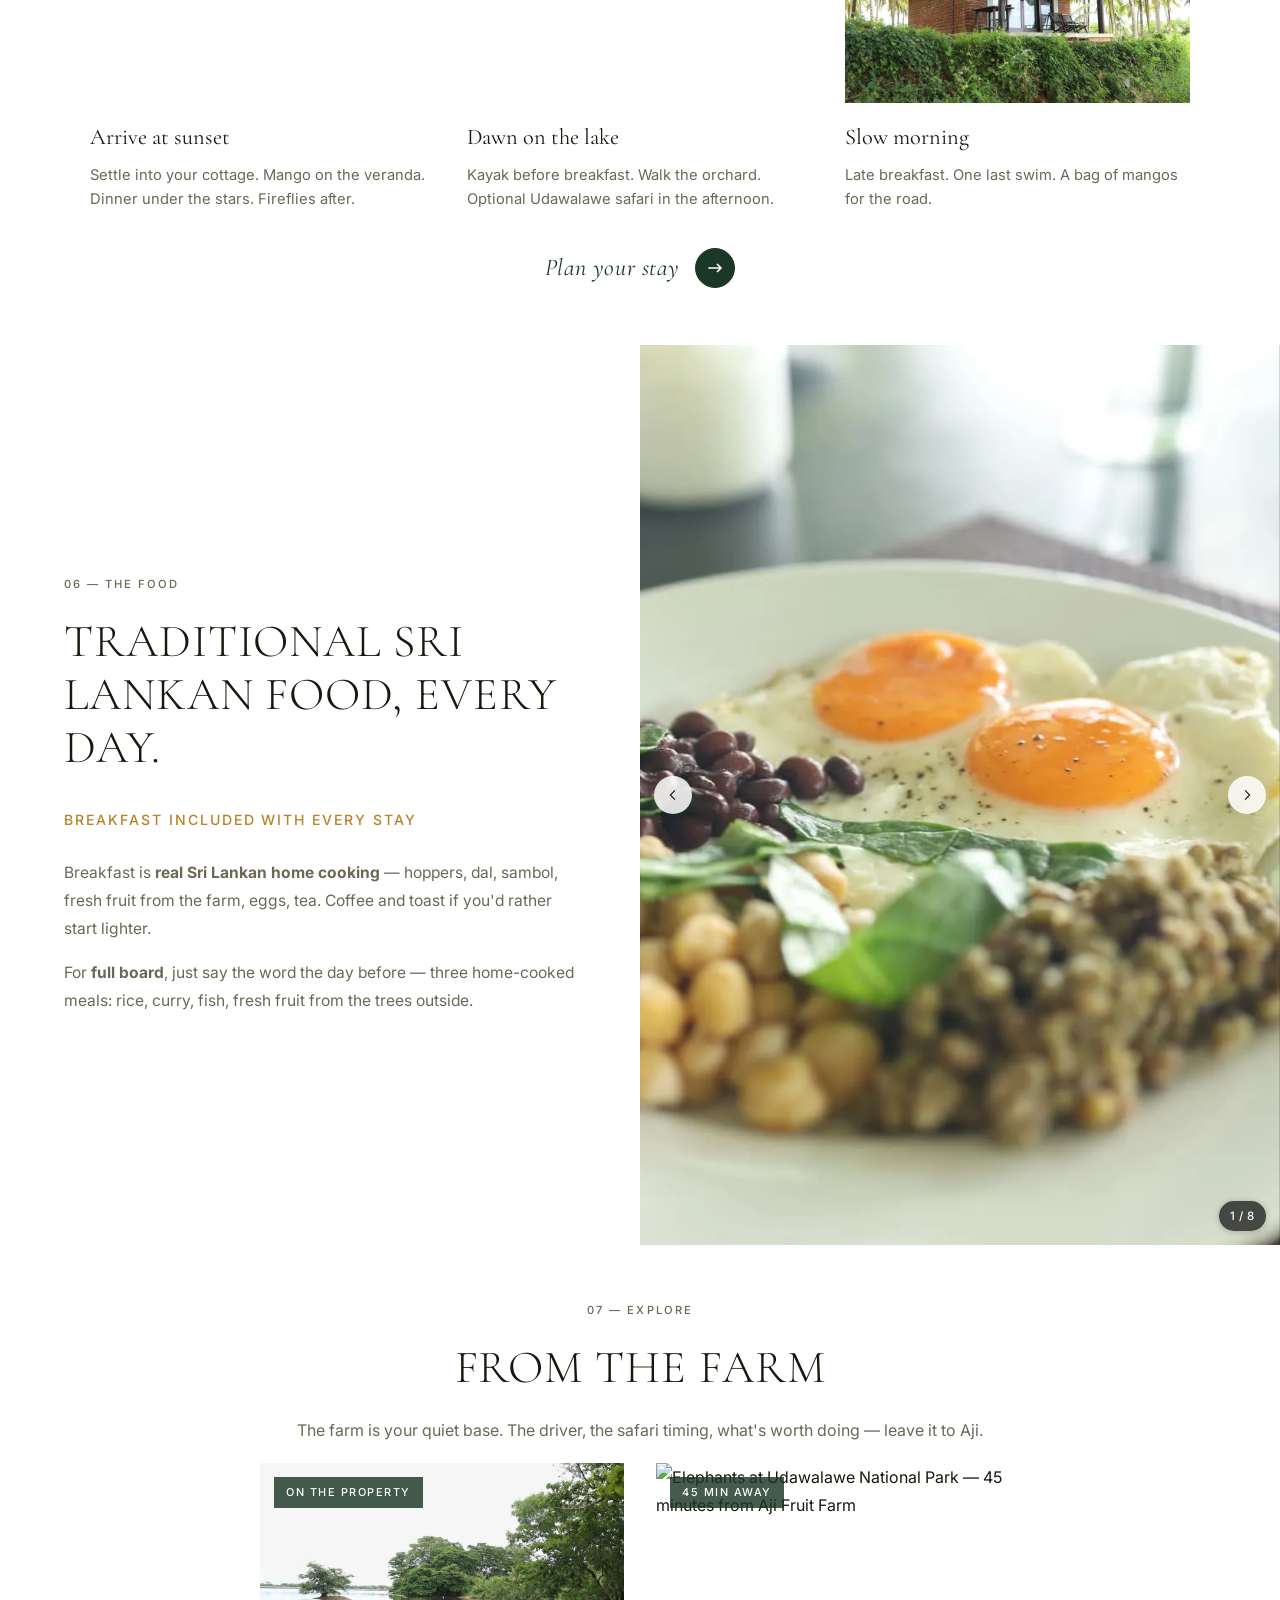
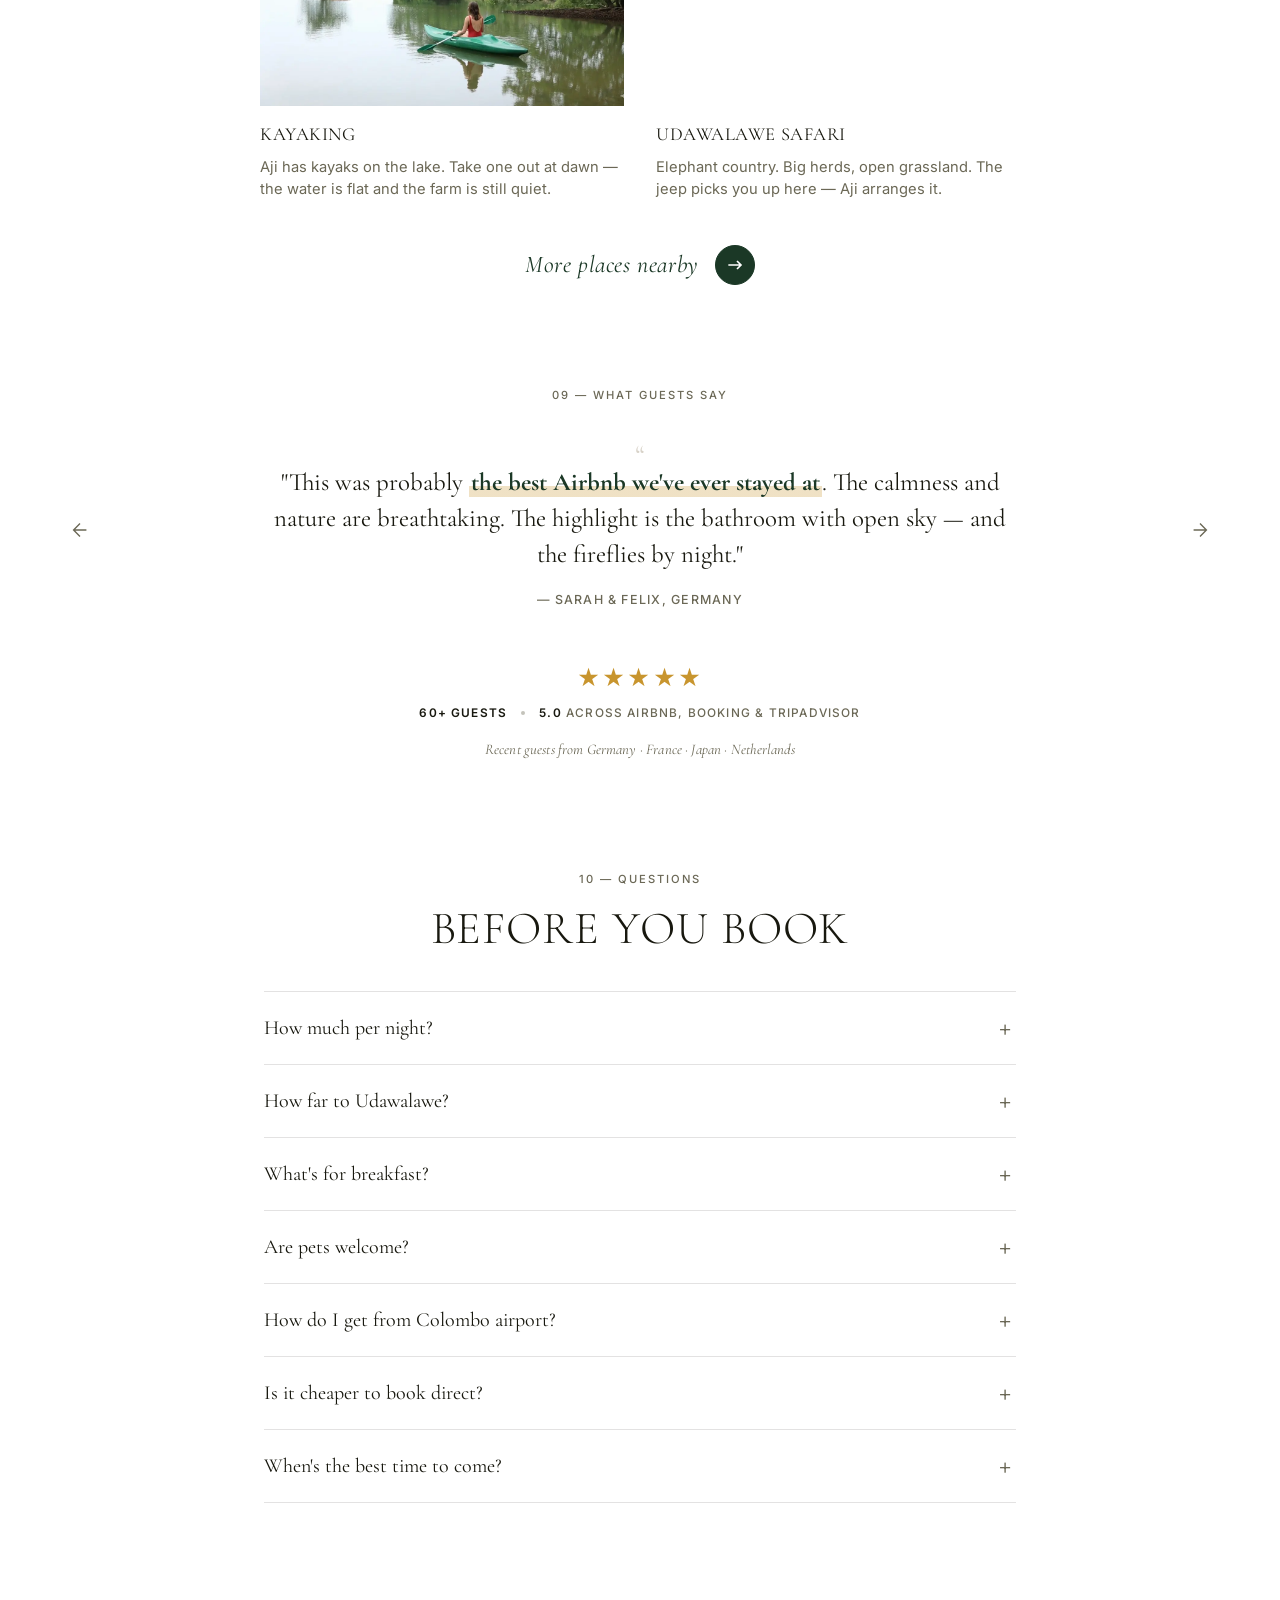
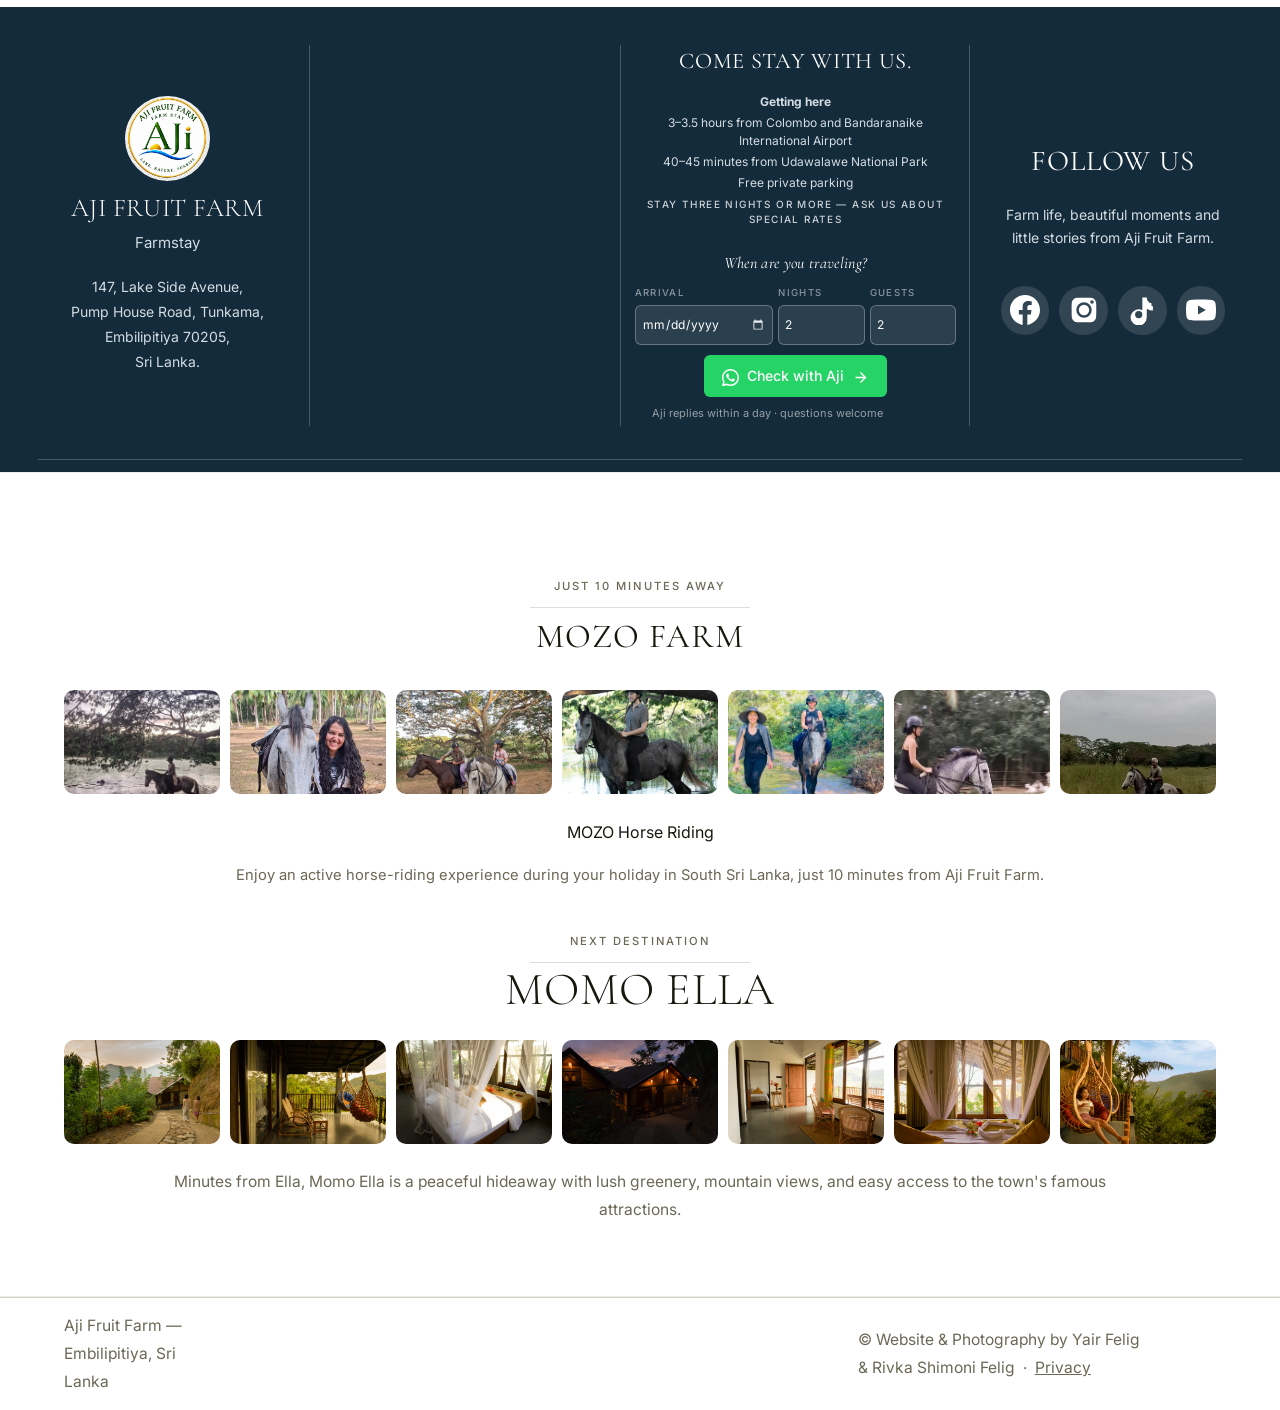
==== commit 4dff1e8e: "Update CSS version to 116" ====
--- a/index.html
+++ b/index.html
@@ -19,7 +19,7 @@
   <meta name="twitter:description" content="Four private lakeside cottages on a fruit farm in Embilipitiya, Sri Lanka — 45 min from Udawalawe National Park. Sri Lankan breakfast included." />
   <meta name="twitter:image" content="https://aji-fruit-farm.lk/photos/hero.jpg" />
   <link rel="icon" href="data:image/svg+xml,<svg xmlns=%22http://www.w3.org/2000/svg%22 viewBox=%220 0 100 100%22><text y=%22.9em%22 font-size=%2290%22>🥭</text></svg>" />
-  <link rel="stylesheet" href="style.css?v=114" />
+    <link rel="stylesheet" href="style.css?v=116" />
   <link rel="preload" as="image" href="photos/hero.webp" type="image/webp" fetchpriority="high" />
   <link rel="preconnect" href="https://fonts.googleapis.com" />
   <link rel="preconnect" href="https://fonts.gstatic.com" crossorigin />
--- a/style.css
+++ b/style.css
@@ -3735,7 +3735,7 @@
 
 .contact.contact--compact {
   display: grid;
-  grid-template-columns: minmax(0, 1fr) minmax(0, 1.25fr) minmax(0, 1.1fr) minmax(0, 1fr);
+  grid-template-columns: minmax(0, 1fr) minmax(0, 1.1fr) minmax(0, 1.25fr) minmax(0, 1fr);
   width: 100%;
   max-width: none;
   margin: 40px 0 0;
@@ -3782,25 +3782,27 @@
 /* Column 1 - Farm identity */
 
 .contact--compact .contact-brand {
+  order: 1;
   display: flex;
   flex-direction: column;
   align-items: center;
   text-align: center;
-  justify-content: flex-start;
-  padding: 12px 0;
-  gap: 20px;
+  justify-content: center;
+  padding: 20px 0;
+  gap: 18px;
 }
 
 .contact--compact .contact-brand-title {
   display: flex;
+  flex-direction: column;
   align-items: center;
   justify-content: center;
-  gap: 10px;
+  gap: 12px;
 }
 
 .contact--compact .contact-brand img {
-  width: 58px;
-  height: 58px;
+  width: 85px;
+  height: 85px;
   object-fit: contain;
   border-radius: 50%;
   flex-shrink: 0;
@@ -3809,13 +3811,13 @@
 .contact--compact .contact-brand h2 {
   color: #fff;
   margin: 0;
-  font-size: clamp(1.2rem, 1.6vw, 1.7rem);
+  font-size: clamp(1.5rem, 2vw, 2rem);
   line-height: 1.2;
 }
 
 .contact--compact .contact-brand p {
   color: #d3dce3;
-  font-size: 13px;
+  font-size: 15px;
   margin: 5px 0 0;
 }
 
@@ -3827,84 +3829,15 @@
   text-align: center;
 }
 
-/* Column 2 - Stay and booking */
-
-.contact--compact .contact-info {
-  display: flex;
-  flex-direction: column;
-  justify-content: flex-start;
-  background: transparent;
-  padding: 12px 0;
-  gap: 10px;
-}
-
-.contact--compact .contact-heading {
-  color: #fff;
-  margin: 0;
-  font-size: 1.4rem;
-  text-align: center;
-}
-
-.contact--compact .contact-details {
-  text-align: center;
-}
-
-.contact--compact .contact-details p {
-  color: #d3dce3;
-  font-size: 12px;
-  line-height: 1.5;
-  margin: 3px 0;
-}
-
-.contact--compact .contact-wa {
-  min-width: 0;
-  margin: 0;
-  text-align: center;
-}
-
-.contact--compact .fact-line {
-  font-size: 10px;
-  line-height: 1.5;
-}
-
-.contact--compact .dp-heading {
-  color: #fff;
-  margin: 8px 0;
-}
-
-.contact--compact .date-picker {
-  grid-template-columns: minmax(0, 1.6fr) minmax(0, 1fr) minmax(0, 1fr);
-  gap: 5px;
-  margin: 0 auto 10px;
-  text-align: left;
-}
-
-.contact--compact .dp-field {
-  min-width: 0;
-}
-
-.contact--compact .dp-field input {
-  min-width: 0;
-  box-sizing: border-box;
-  padding: 6px;
-  font-size: 12px;
-}
-
-.contact--compact .dp-send {
-  margin-bottom: 8px;
-}
-
-.contact--compact .dp-note {
-  font-size: 11px !important;
-}
-
-/* Column 3 - Google Map */
+/* Column 2 - Google Map */
 
 .contact--compact .contact-map {
+  order: 2;
   width: 100%;
   height: auto;
   min-height: 280px;
   border-radius: 5px;
+  overflow: visible;
 }
 
 .contact--compact .contact-map iframe {
@@ -3918,27 +3851,106 @@
   filter: saturate(0.65) brightness(0.92);
 }
 
+/* Column 3 - Stay and booking */
+
+.contact--compact .contact-info {
+  order: 3;
+  display: flex;
+  flex-direction: column;
+  justify-content: flex-start;
+  background: transparent;
+  padding: 12px 0;
+  gap: 10px;
+}
+
+.contact--compact .contact-heading {
+  color: #fff;
+  margin: 0;
+  font-size: 1.4rem;
+  text-align: center;
+}
+
+.contact--compact .contact-details {
+  text-align: center;
+}
+
+.contact--compact .contact-details p {
+  color: #d3dce3;
+  font-size: 12px;
+  line-height: 1.5;
+  margin: 3px 0;
+}
+
+.contact--compact .contact-wa {
+  min-width: 0;
+  margin: 0;
+  text-align: center;
+}
+
+.contact--compact .fact-line {
+  font-size: 10px;
+  line-height: 1.5;
+}
+
+.contact--compact .dp-heading {
+  color: #fff;
+  margin: 8px 0;
+}
+
+.contact--compact .date-picker {
+  display: grid;
+  grid-template-columns: minmax(0, 1.6fr) minmax(0, 1fr) minmax(0, 1fr);
+  gap: 5px;
+  margin: 0 auto 10px;
+  text-align: left;
+  width: 100%;
+}
+
+.contact--compact .dp-field {
+  min-width: 0;
+  width: 100%;
+}
+
+.contact--compact .dp-field input {
+  display: block;
+  width: 100%;
+  max-width: 100%;
+  min-width: 0;
+  box-sizing: border-box;
+  padding: 6px;
+  font-size: 12px;
+}
+
+.contact--compact .dp-send {
+  margin-bottom: 8px;
+}
+
+.contact--compact .dp-note {
+  font-size: 11px !important;
+}
+
 /* Column 4 - Follow Us */
 
 .contact--compact .contact-follow {
+  order: 4;
   display: flex;
   flex-direction: column;
   align-items: center;
-  justify-content: flex-start;
+  justify-content: center;
   text-align: center;
-  padding: 12px 0;
+  padding: 20px 0;
   gap: 16px;
 }
 
 .contact--compact .contact-follow h3 {
   color: #fff;
-  font-size: 1.6rem;
+  font-size: 1.8rem;
   margin: 0;
 }
 
 .contact--compact .contact-follow p {
   color: #d3dce3;
-  font-size: 13px;
+  font-size: 14px;
   line-height: 1.7;
   margin: 0;
   max-width: 240px;
@@ -3949,16 +3961,17 @@
   flex-direction: row;
   align-items: center;
   justify-content: center;
-  gap: 8px;
-  margin: 4px 0 0;
+  flex-wrap: wrap;
+  gap: 10px;
+  margin: 20px 0 0;
 }
 
 .contact--compact .contact-social a {
   display: flex;
   align-items: center;
   justify-content: center;
-  width: clamp(34px, 3.5vw, 50px);
-  height: clamp(34px, 3.5vw, 50px);
+  width: clamp(42px, 3.8vw, 58px);
+  height: clamp(42px, 3.8vw, 58px);
   border-radius: 50%;
   background: rgba(255,255,255,0.12);
   color: #fff;
@@ -3970,8 +3983,8 @@
 }
 
 .contact--compact .contact-social svg {
-  width: 25px;
-  height: 25px;
+  width: 30px;
+  height: 30px;
 }
 
 /* Tablet and mobile */
@@ -3983,13 +3996,13 @@
     padding: 24px 5% 32px;
   }
 
-  .contact--compact > div::after {
+  .contact--compact > div:not(:last-child)::after {
     display: none;
   }
 
   .contact--compact .contact-social a {
-    width: 48px;
-    height: 48px;
+    width: 54px;
+    height: 54px;
   }
 }
 
@@ -4018,14 +4031,34 @@
   }
 
   .contact--compact .contact-brand h2 {
-    font-size: 1.6rem;
+    font-size: 1.8rem;
+  }
+
+  .contact--compact .date-picker {
+    grid-template-columns: repeat(2, minmax(0, 1fr));
+    gap: 10px;
   }
 
   .contact--compact .dp-field:first-child {
-    grid-column: auto;
+    grid-column: 1 / -1;
+  }
+
+  .contact--compact .dp-field input {
+    font-size: 16px;
+    min-height: 44px;
+  }
+
+  .contact--compact .dp-field input[type="date"] {
+    -webkit-appearance: none;
+    appearance: none;
+  }
+
+  .contact--compact .dp-field input[type="date"]::-webkit-date-and-time-value {
+    text-align: left;
   }
 
   .contact--compact .contact-social {
     flex-wrap: wrap;
-  }
-}
+    gap: 12px;
+  }
+}
